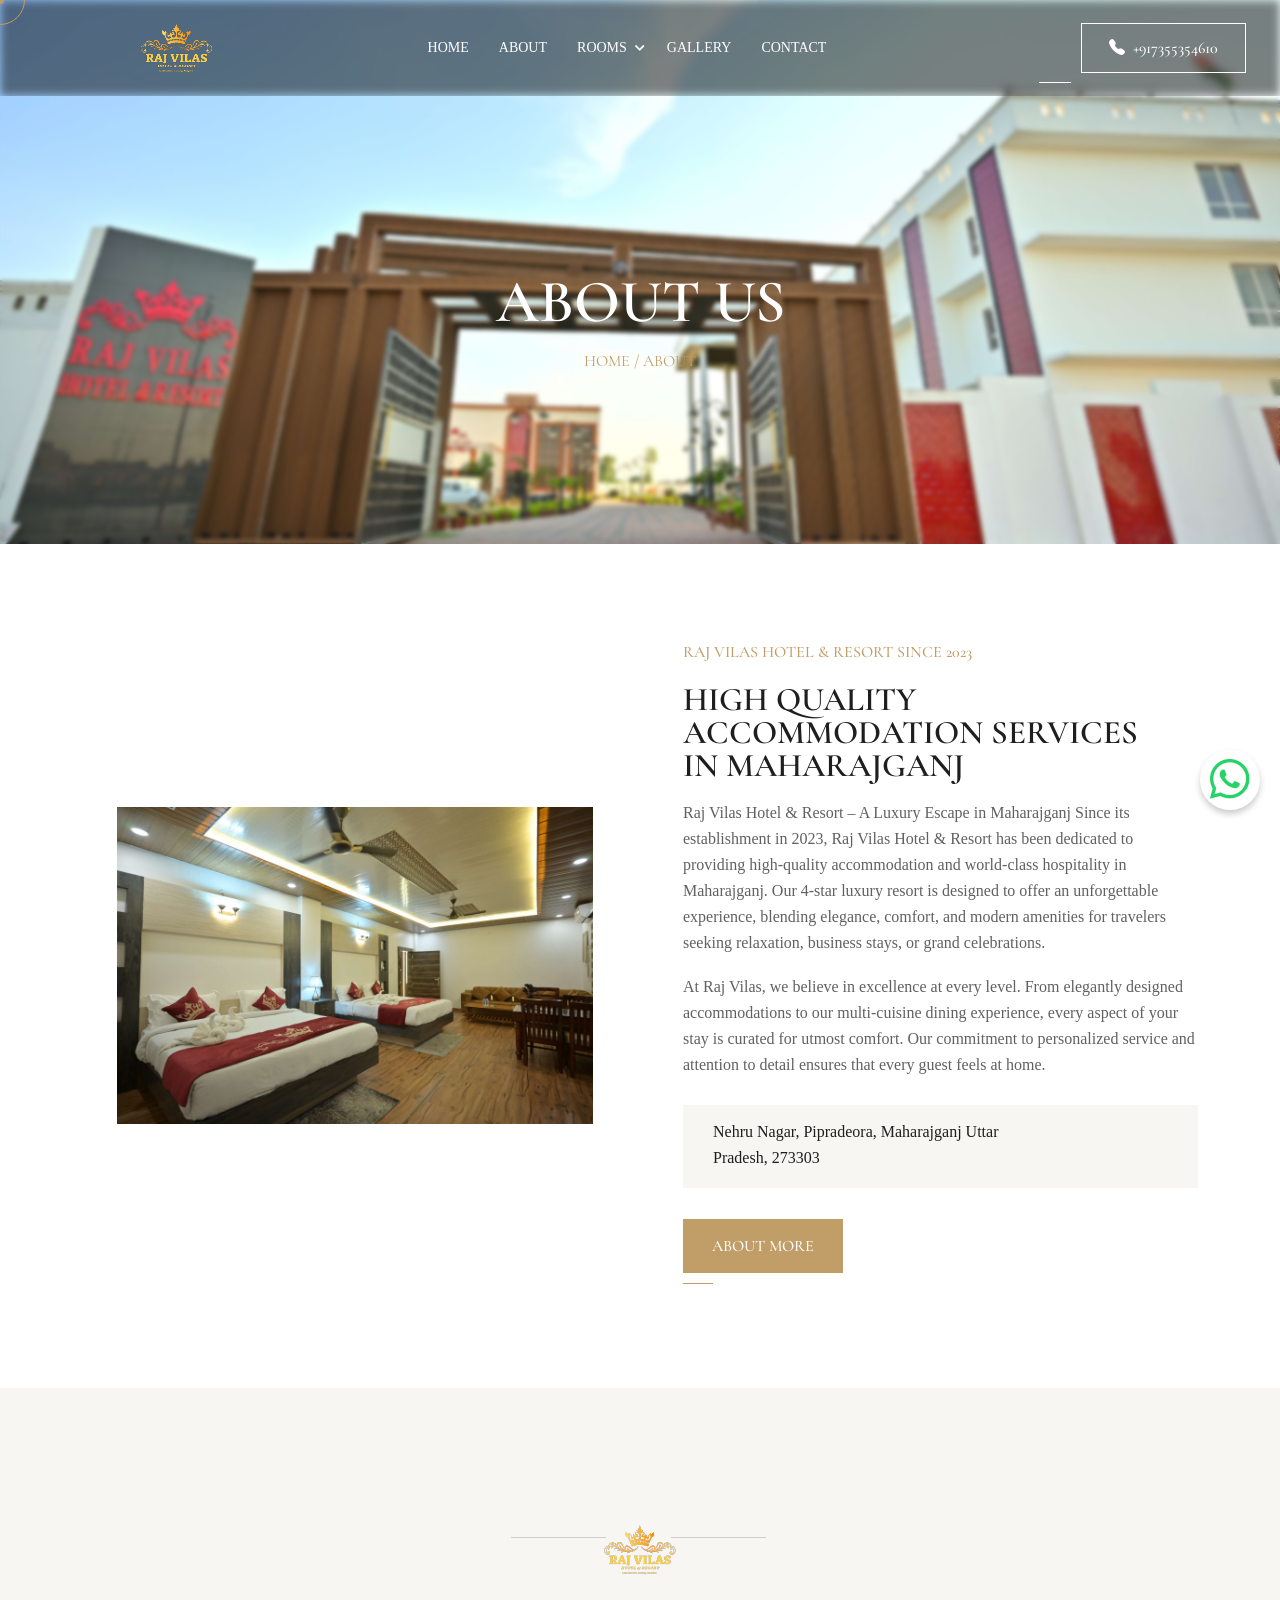
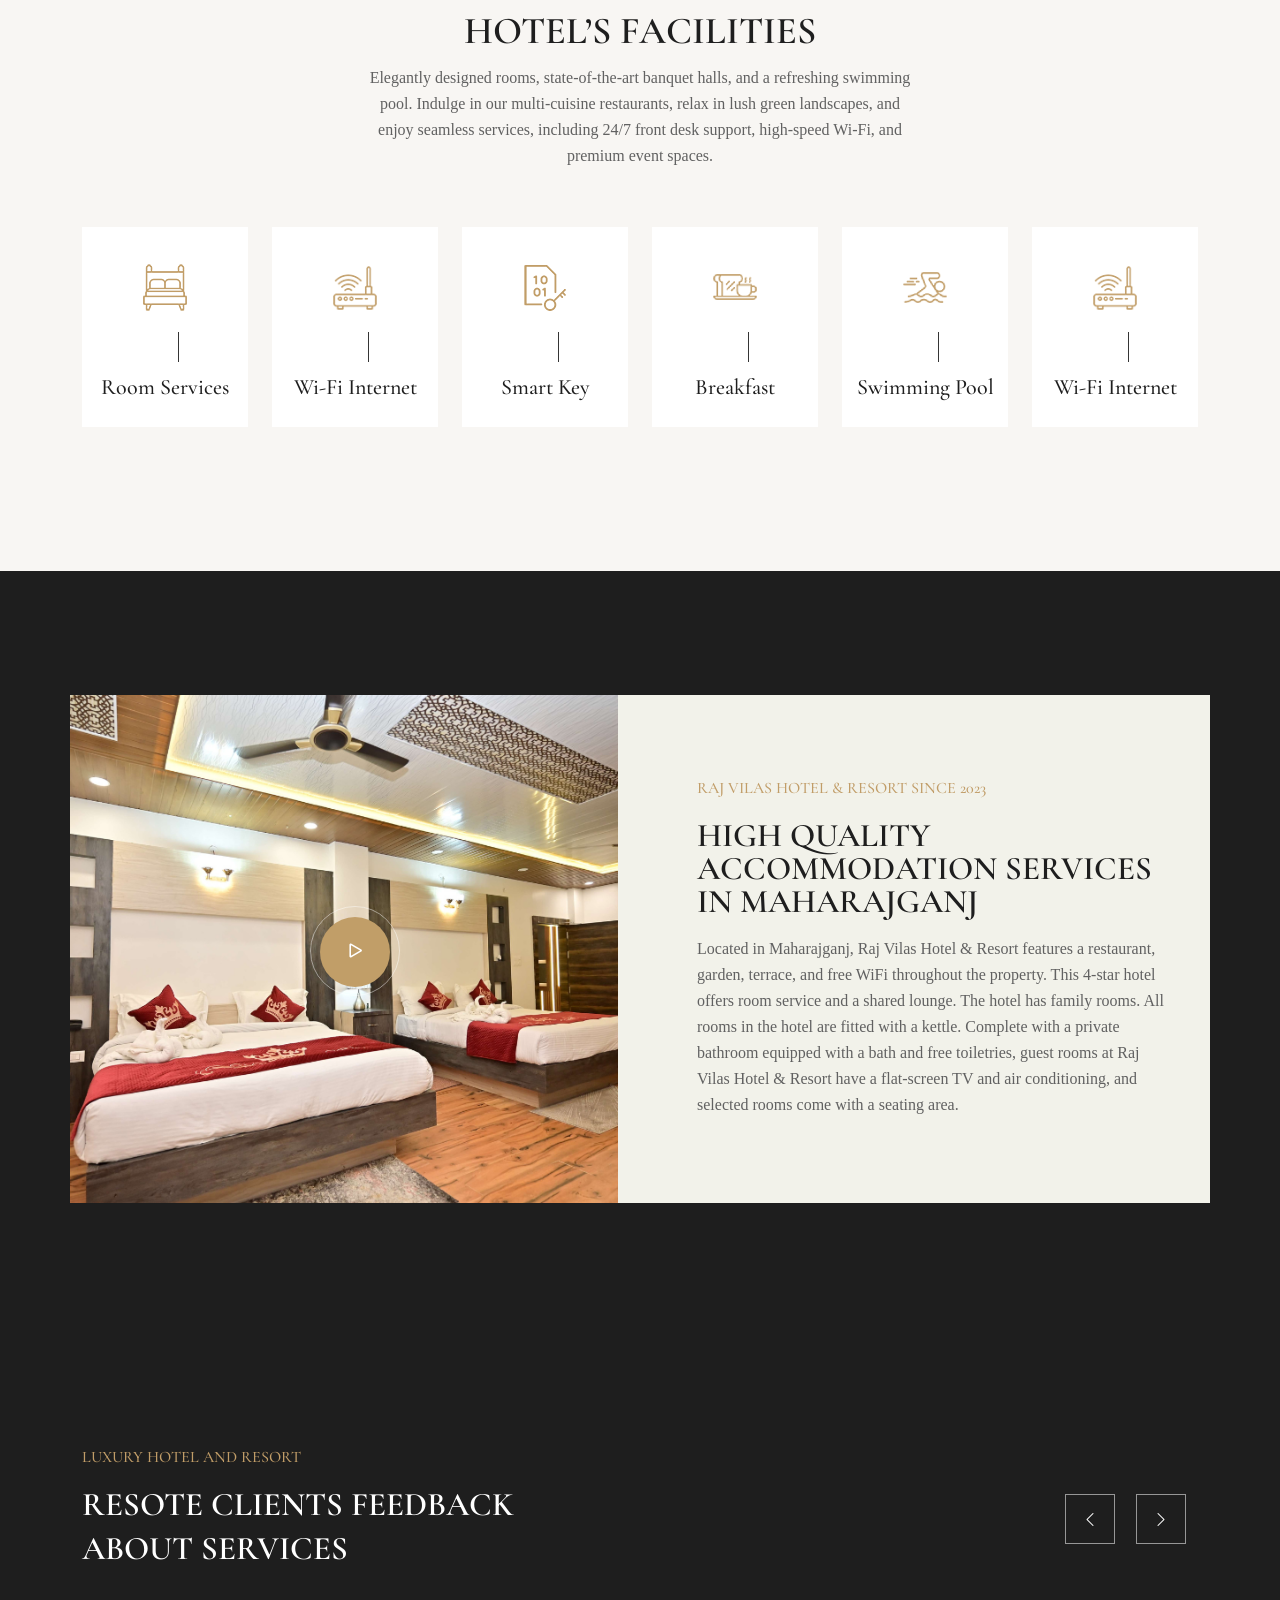
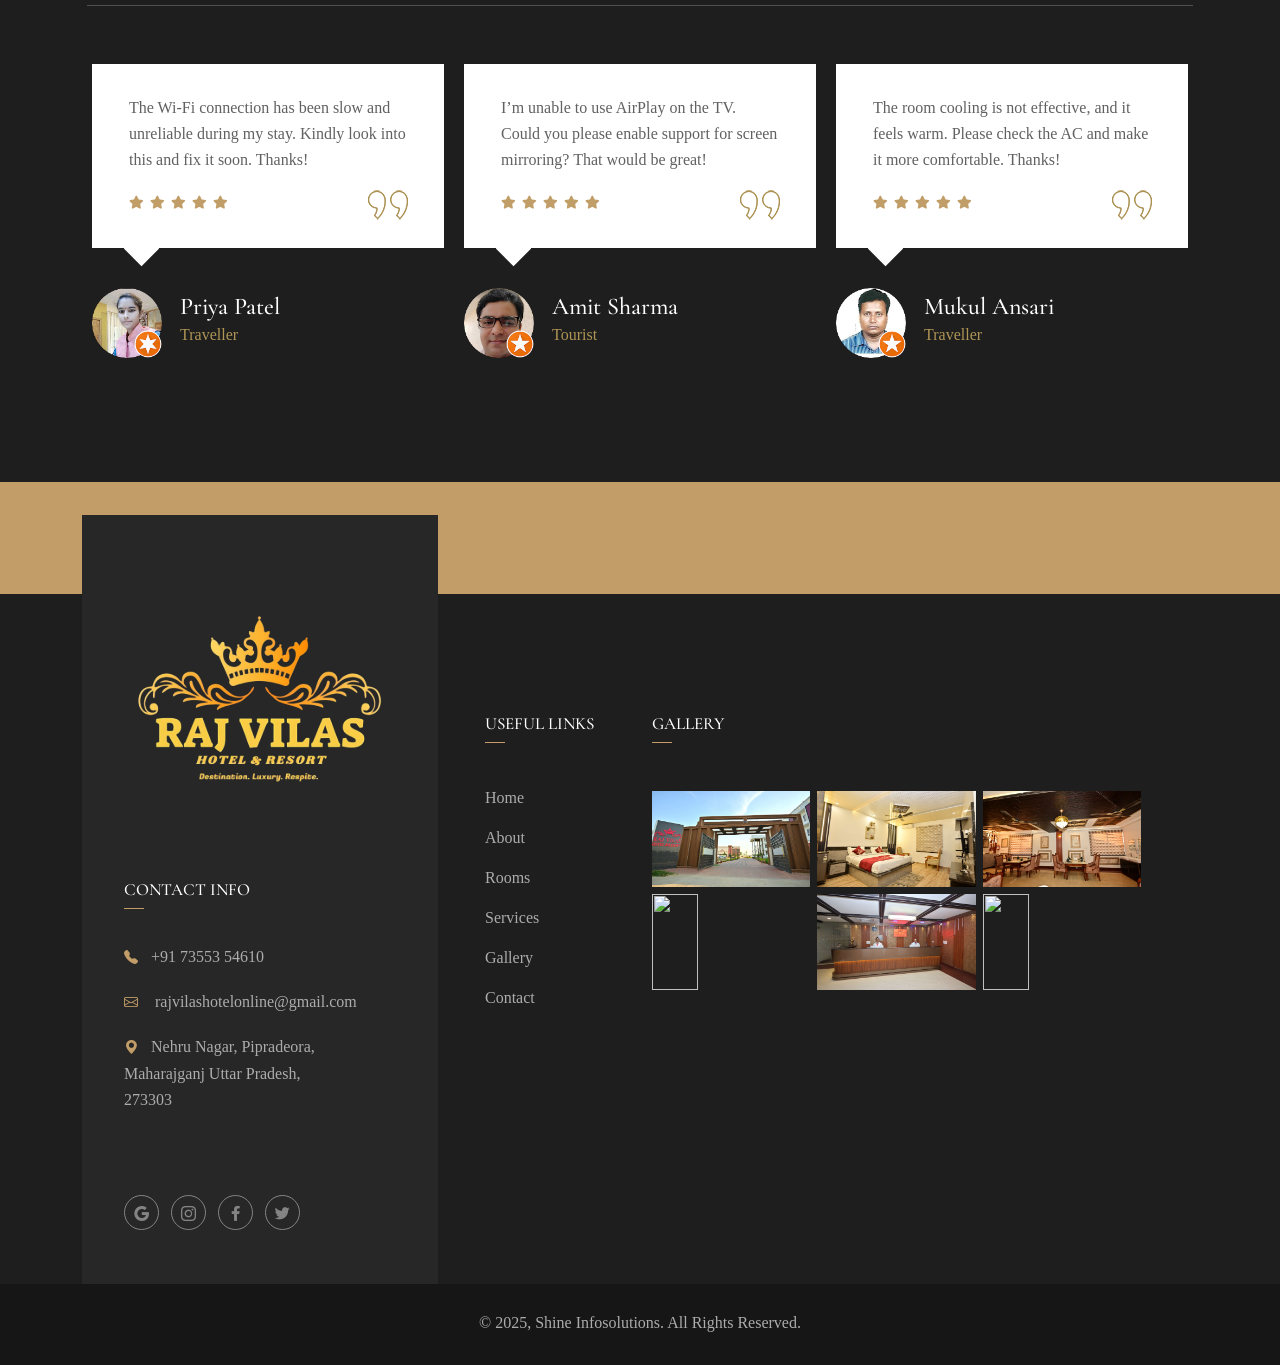
==== about.html @ dc9f7816 "first commit" ====
<!DOCTYPE HTML>
<html lang="en-US">


<!-- Mirrored from html.ditsolution.net/royella/about.html by HTTrack Website Copier/3.x [XR&CO'2014], Sat, 06 Jul 2024 15:19:22 GMT -->
<head>
	<meta charset="UTF-8">
	<meta http-equiv="x-ua-compatible" content="ie=edge">
	<title>Royella - Luxury Hotel HTML5 Template </title>
	<meta name="description" content="">
	<meta name="viewport" content="width=device-width, initial-scale=1">
	<!-- Favicon -->
	<link rel="icon" type="image/png" sizes="56x56" href="assets/images/fav-icon/icon.png">

	<!-- bootstrap CSS -->
	<link rel="stylesheet" href="assets/css/bootstrap.min.css" type="text/css" media="all">
	<!-- carousel CSS -->
	<link rel="stylesheet" href="assets/css/owl.carousel.min.css" type="text/css" media="all">
	<!-- animate CSS -->
	<link rel="stylesheet" href="assets/css/animate.css" type="text/css" media="all">
	<!-- animated-text CSS -->
	<link rel="stylesheet" href="assets/css/animated-text.css" type="text/css" media="all">
	<!-- font-awesome CSS -->
	<link rel="stylesheet" href="assets/css/all.min.css" type="text/css" media="all">
	<!-- font-flaticon CSS -->
	<link rel="stylesheet" href="assets/css/flaticon.css" type="text/css" media="all">
	<!-- theme-default CSS -->
	<link rel="stylesheet" href="assets/css/theme-default.css" type="text/css" media="all">
	<!-- meanmenu CSS -->
	<link rel="stylesheet" href="assets/css/meanmenu.min.css" type="text/css" media="all">
	<!-- transitions CSS -->
	<link rel="stylesheet" href="assets/css/owl.transitions.css" type="text/css" media="all">
	<!-- venobox CSS -->
	<link rel="stylesheet" href="venobox/venobox.css" type="text/css" media="all">
	<!-- bootstrap icons -->
	<link rel="stylesheet" href="assets/css/bootstrap-icons.css" type="text/css" media="all">
	<!-- Main Style CSS -->
	<link rel="stylesheet" href="assets/css/style.css" type="text/css" media="all">
	<!-- responsive CSS -->
	<link rel="stylesheet" href="assets/css/responsive.css" type="text/css" media="all">	
	<!-- ScrollCue CSS -->
	<link rel="stylesheet" href="assets/css/scrollCue.css" type="text/css" media="all">
	<!-- modernizr js -->
	<script src="assets/js/vendor/modernizr-3.5.0.min.js"></script>
</head>

<body>
	<!-- loder -->
	<!-- <div class="loader-wrapper">
		<div class="loader"></div>
		<div class="loder-section left-section"></div>
		<div class="loder-section right-section"></div>
	</div> -->


	<!--Whatsapp-->

	<div class="WhatsApp-button">
		<a href="https://wa.me/9173553 54610" target="_blank">
			
			 	<i class="bi bi-whatsapp"></i>
		  </a>
	</div>





<!--==================================================-->
<!-- Start Royella Header Area -->
<!--==================================================-->
<div class="header-area" id="sticky-header">
		<div class="container-fulid">
			<div class="row align-items-center">
				<div class="col-lg-3">
					<div class="header-logo">
						<a href="index.html"><img src="assets/images/home-1/new-logo-1.svg" alt="" width="100%" height="80rem"></a>
					</div>
				</div>
				<div class="col-lg-6">
					<div class="header-menu">
						<ul>
							<li class="menu-item-has-children"><a href="index.html">Home</a>
								
							</li>
							<li><a href="about.html">About</a></li>
							<li class="menu-item-has-children"><a href="#">Rooms<i class="fas fa-chevron-down"></i></a>
								<ul class="sub-menu">
									<li><a href="standard-room.html">Deluxe Suite</a></li>
									<li><a href="executive-room.html">Executive suite</a></li>
									<li><a href="signature-room.html">Signature Suite</a></li>
									<li><a href="presidential-room.html">Presidential Suite</a></li>
								</ul>
							</li>
							
							<!-- <li class="menu-item-has-children"><a href="#">Services</a>
							</li> -->
							<li><a href="gallery.html">Gallery</a></li>
							<li><a href="contact.html">Contact</a></li>
						</ul>
					</div>
				</div>
				<div class="col-lg-3 ">
					<div class="header-button text-right  ">
						<a href="#"><i class="bi bi-telephone-fill "></i>&nbsp;&nbsp;+917355354610</a>
					</div>
				</div>
			</div>
		</div>
	</div>
	



	
	<div class="mobile-menu-area sticky d-sm-block d-md-block d-lg-none ">
		<div class="mobile-menu">
			<nav class="header-menu">
				<ul class="nav_scroll">
					<li class="menu-item-has-children"><a href="index.html">Home</a></li>
					<li><a href="about.html">About</a></li>
					<li class="menu-item-has-children"><a href="#">Rooms</a>
						<ul class="sub-menu">
							<li><a href="standard-room.html">Deluxe Suite</a></li>
									<li><a href="executive-room.html">Executive Suite</a></li>
									<li><a href="signature-room.html">Signature Suite</a></li>
									<li><a href="presidential-room.html">Presidential Suite</a></li>
						</ul>
					</li>
					<!-- <li class="menu-item-has-children"><a href="#">Services</a></li> -->
					<li class="menu-item-has-children"><a href="gallery.html">Gallery</a></li>
					<li><a href="contact.html">Contact</a></li>
				</ul>
			</nav>
		</div>
	</div>
<!--==================================================-->
<!-- End Main Menu Area -->
<!--==================================================-->




<!--==================================================-->
<!-- Start Royella Breadcumb Area -->
<div class="breadcumb-area d-flex align-items-center">
	  <div class="overlay-blur"></div>
	<div class="container">
		<div class="row align-items-center">
			<div class="col-md-12">
				<div class="breacumb-content">
					<div class="breadcum-title">
						<h4>About Us</h4>
					</div>
					<ul>
						<li><a href="index.html">Home</a></li>
						<li><a href="">/</a></li>
						<li><a href="">About</a></li>
					</ul>
				</div>
			</div>
		</div>
	</div>
</div>
<!--==================================================-->
<!-- End Royella Breadcumb Area -->
<!--==================================================-->



<!--==================================================-->
<!-- Start Royella About Area -->
<!--==================================================-->
<div class="about-area inner">
	<div class="container">
		<div class="row align-items-center">
			<div class="col-lg-6">
         		<div class="about-thumb">
		           <img src="/assets/images/RajvillasCompressed/DSC_0121.JPG" class="img-fluid" alt="">
            	</div>
			</div>
			<div class="col-lg-6  upper">
				<div class="section-title two">
					<h4>Raj Vilas Hotel & Resort Since 2023</h4>
					<h1>High Quality Accommodation Services
						<br> in Maharajganj</h1>
					<!-- <h1>Californta, Usa</h1> -->
					<p class="section-desc-2">Raj Vilas Hotel & Resort – A Luxury Escape in Maharajganj

						Since its establishment in 2023, Raj Vilas Hotel & Resort has been dedicated to providing high-quality accommodation and world-class hospitality in Maharajganj. Our 4-star luxury resort is designed to offer an unforgettable experience, blending elegance, comfort, and modern amenities for travelers seeking relaxation, business stays, or grand celebrations.
					</p>
					<p class="about-inner-desc">At Raj Vilas, we believe in excellence at every level. From elegantly designed accommodations to our multi-cuisine dining experience, every aspect of your stay is curated for utmost comfort. Our commitment to personalized service and attention to detail ensures that every guest feels at home.</p>
				</div>		
				<div class="about-address">
					<p>Nehru Nagar, Pipradeora, Maharajganj Uttar Pradesh,  273303</p>
				</div>
				<div class="luxury-button">
					<a href="#">About More</a>
				</div>	
			</div>
		</div>
	</div>
</div>
<!--==================================================-->
<!-- End Royella About Area -->
<!--==================================================-->



<!--==================================================-->
<!-- Start Royella Feature Area -->
<!--==================================================-->
<div class="feature-area inner">
	<div class="container">
		<div class="row">
			<div class="col-md-12 text-center">
				<div class="section-title center inner" data-cue="zoomIn">
					<div class="section-thumb">
						<img src="assets/images/home-1/new-logo-1.svg" alt="" width="100%" height="80rem">
					</div>
					<h1>Hotel’S Facilities</h1>
					<p class="section-desc-1"> Elegantly designed rooms, state-of-the-art banquet halls, and a refreshing swimming pool. Indulge in our multi-cuisine restaurants, relax in lush green landscapes, and enjoy seamless services, including 24/7 front desk support, high-speed Wi-Fi, and premium event spaces. </p>
				</div>
			</div>
		</div>
		<div class="row">
			<div class="col-lg-2 col-md-4 col-sm-6">
				<div class="single-feature-box" data-cue="zoomIn">
					<div class="feature-icon">
						<img src="assets/images/home-1/feature-1.png" alt="">
					</div>
					<div class="feature-content">
						<h4>Room Services</h4>
					</div>
				</div>
			</div>			
			<div class="col-lg-2 col-md-4 col-sm-6">
				<div class="single-feature-box" data-cue="zoomIn">
					<div class="feature-icon">
						<img src="assets/images/home-1/feature-2.png" alt="">
					</div>
					<div class="feature-content">
						<h4>Wi-Fi Internet</h4>
					</div>
				</div>
			</div>			
			<div class="col-lg-2 col-md-4 col-sm-6">
				<div class="single-feature-box" data-cue="zoomIn">
					<div class="feature-icon">
						<img src="assets/images/home-1/feature-3.png" alt="">
					</div>
					<div class="feature-content">
						<h4>Smart Key</h4>
					</div>
				</div>
			</div>			
			<div class="col-lg-2 col-md-4 col-sm-6">
				<div class="single-feature-box" data-cue="zoomIn">
					<div class="feature-icon">
						<img src="assets/images/home-1/feature-4.png" alt="">
					</div>
					<div class="feature-content">
						<h4>Breakfast</h4>
					</div>
				</div>
			</div>			
			<div class="col-lg-2 col-md-4 col-sm-6">
				<div class="single-feature-box" data-cue="zoomIn">
					<div class="feature-icon">
						<img src="assets/images/home-1/feature-5.png" alt="">
					</div>
					<div class="feature-content">
						<h4>Swimming Pool</h4>
					</div>
				</div>
			</div>			
			<div class="col-lg-2 col-md-4 col-sm-6">
				<div class="single-feature-box" data-cue="zoomIn">
					<div class="feature-icon">
						<img src="assets/images/home-1/feature-2.png" alt="">
					</div>
					<div class="feature-content">
						<h4>Wi-Fi Internet</h4>
					</div>
				</div>
			</div>
		</div>
	</div>
</div>
<!--==================================================-->
<!-- End Royella Feature Area -->
<!--==================================================-->




<!--==================================================-->
<!-- Start Royella Call Do Action Area -->
<!--==================================================-->
<div class="call-do-action-area inner">
	<div class="container">
		<div class="row align-items-center call-do-action-bg">
			<div class="col-lg-6 col-md-12">
				<div class="call-do-action-video" data-cue="zoomIn">
					<a class="video-vemo-icon venobox vbox-item" data-vbtype="youtube" data-autoplay="true" href="https://www.youtube.com/watch?v=e6R6VsgD8yQ&amp;t=179s"><i class="bi bi-play"></i></a>
				</div>
			</div>
			<div class="col-lg-6 col-md-12 matha-ta-ghurlo" data-cue="zoomIn">
				<div class="section-title two">
					<h4>Raj Vilas Hotel & Resort Since 2023</h4>
					<h1>High Quality Accommodation Services
						 <br> in Maharajganj</h1>
					<!-- <h1>Californta, Usa</h1> -->
					<p class="section-desc-2">Located in Maharajganj, Raj Vilas Hotel & Resort features a restaurant, garden, terrace, and free WiFi throughout the property. This 4-star hotel offers room service and a shared lounge. The hotel has family rooms. All rooms in the hotel are fitted with a kettle. Complete with a private bathroom equipped with a bath and free toiletries, guest rooms at Raj Vilas Hotel & Resort have a flat-screen TV and air conditioning, and selected rooms come with a seating area.</p>
				</div>
				<!-- <div class="call-do-action-text">
					<a href="#">“ Model. Appropriately create interactive infrastructures after main
                     Holisticly facilitate stand-alone inframe of the world ”</a>
				</div>
				<div class="call-do-action-author">
					<div class="call-do-action-author-thumb">
						<img src="assets/images/home-1/call-do-action-img.png" alt="">
					</div>
					<div class="call-do-action-content">
						<h4>John D. Alexon</h4>
						<p>Manger</p>
					</div>
				</div> -->
			</div>
		</div>
	</div>
</div>
<!--==================================================-->
<!-- End Royella Call Do Action Area -->
<!--==================================================-->



<!--==================================================-->
<!-- Start Royella Team Area -->
<!--==================================================-->
<!-- <div class="team-area">
	<div class="container">
		<div class="row">
			<div class="col-md-12 text-center">
				<div class="section-title center inner" data-cue="zoomIn">
					<div class="section-thumb">
						<img src="assets/images/home-1/new-logo-1.svg" alt="" width="100%" height="80rem">

					</div>
					<h1>Meet The Exper Members</h1>
					<p class="section-desc-1">Meet our expert members – a team of dedicated professionals committed to delivering exceptional service and unforgettable experiences.</p>
				</div>
			</div>
		</div>
		<div class="row">
			<div class="col-lg-4 col-md-6">
				<div class="single-team-box" data-cue="zoomIn">
					<div class="team-thumb">
						<img src="assets/images/team/manager-01.jpg" alt="">
					</div>
					<div class="team-content">
						<h4>Sandeep Khanna</h4>
						<p>General Manager</p>
					</div>
					<div class="team-contact-info">
						<div class="team-social-info">
							<ul>
							<li><a href="#"><i class="fab bi bi-google"></i></a></li>
							<li><a href="#"><i class="fab bi bi-instagram"></i></a></li>
							<li><a href="#"><i class="fab fa-facebook-f"></i></a></li>
							<li><a href="#"><i class="fab fa-twitter"></i></a></li>
							</ul>
						</div>
						<span>SandeepKhanna@gmail.com</span>
					</div>
				</div>
			</div>			
			<div class="col-lg-4 col-md-6">
				<div class="single-team-box" data-cue="zoomIn">
					<div class="team-thumb">
						<img src="assets/images/team/Manager-03.jpg" alt="">
					</div>
					<div class="team-content">
						<h4>Anjali Rao</h4>
						<p>General Manager</p>
					</div>
					<div class="team-contact-info">
						<div class="team-social-info">
							<ul>
							<li><a href="#"><i class="fab bi bi-google"></i></a></li>
							<li><a href="#"><i class="fab bi bi-instagram"></i></a></li>
							<li><a href="#"><i class="fab fa-facebook-f"></i></a></li>
							<li><a href="#"><i class="fab fa-twitter"></i></a></li>
							</ul>
						</div>
						<span>AnjaliRao@gmail.com</span>
					</div>
				</div>
			</div>			
			<div class="col-lg-4 col-md-6">
				<div class="single-team-box" data-cue="zoomIn">
					<div class="team-thumb">
						<img src="assets/images/team/manager-02.jpg" alt="">
					</div>
					<div class="team-content">
						<h4>Vikram Mehta</h4>
						<p>General Manager</p>
					</div>
					<div class="team-contact-info">
						<div class="team-social-info">
							<ul>
							<li><a href="#"><i class="fab bi bi-google"></i></a></li>
							<li><a href="#"><i class="fab bi bi-instagram"></i></a></li>
							<li><a href="#"><i class="fab fa-facebook-f"></i></a></li>
							<li><a href="#"><i class="fab fa-twitter"></i></a></li>
							</ul>
						</div>
						<span>vikrammehta@gmail.com</span>
					</div>
				</div>
			</div>
		</div>
	</div>
</div> -->
<!--==================================================-->
<!-- End Royella Team Area -->
<!--==================================================-->



<!--==================================================-->
<!-- Start Royella inner Testimonail Area -->
<!--==================================================-->
<div class="testimonial-area inner">
	<div class="container">
		<div class="row align-items-center">
			<div class="col-lg-6 col-md-12">
				<div class="section-title two" data-cue="zoomIn">
					<h4>Luxury Hotel And Resort</h4>
					<h1>resote clients feedback</h1>
					<h1>about services</h1>
				</div>
			</div>
		</div>
		<div class="row border-add" data-cue="zoomIn">
			<div class="testi-list-inner owl-carousel">
			    <div class="col-md-12">
			    	<div class="single-testimonial-box">
		    		  <div class="testimonial-content">
		    			<p> The Wi-Fi connection has been slow and unreliable during my stay. Kindly look into this and fix it soon. Thanks!
                        </p>
                        <div class="testi-reating">
		    				<ul>
		    					<li><i class="fas fa-star"></i></li>
		    					<li><i class="fas fa-star"></i></li>
		    					<li><i class="fas fa-star"></i></li>
		    					<li><i class="fas fa-star"></i></li>
		    					<li><i class="fas fa-star"></i></li>
		    				</ul>
		    			</div>
		    			<div class="testi-quote">
		    				<img src="assets/images/inner/testi-quote.png" alt="">
		    			</div>
		    		  </div>
		    		  <div class="testi-author">
		    			<div class="testi-thumb">
		    				<img src="assets/images/inner/Priya.jpg" alt="">
		    			</div>
		    			<div class="testi-title">
		    				<h4>Priya Patel</h4>
		    				<p>Traveller</p>
		    			</div>
		    		  </div>
			        </div>
			    </div>			    
			    <div class="col-md-12">
			    	<div class="single-testimonial-box">
		    		    <div class="testimonial-content">
		    			<p>I’m unable to use AirPlay on the TV. Could you please enable support for screen mirroring? That would be great!
                        </p>
                        <div class="testi-reating">
		    				<ul>
		    					<li><i class="fas fa-star"></i></li>
		    					<li><i class="fas fa-star"></i></li>
		    					<li><i class="fas fa-star"></i></li>
		    					<li><i class="fas fa-star"></i></li>
		    					<li><i class="fas fa-star"></i></li>
		    				</ul>
		    			</div>
		    			<div class="testi-quote">
		    				<img src="assets/images/inner/testi-quote.png" alt="">
		    			</div>
		    		    </div>
		    		    <div class="testi-author">
		    			  <div class="testi-thumb">
		    				<img src="assets/images/inner/amit.jpg" alt="">
		    			  </div>
		    			  <div class="testi-title">
		    				<h4>Amit Sharma</h4>
		    				<p>Tourist</p>
		    			  </div>
		    		    </div>
			        </div>
			    </div>			    
			    <div class="col-md-12">
			    	<div class="single-testimonial-box">
		    		    <div class="testimonial-content">
		    			<p>The room cooling is not effective, and it feels warm. Please check the AC and make it more comfortable. Thanks!
                        </p>
                        <div class="testi-reating">
		    				<ul>
		    					<li><i class="fas fa-star"></i></li>
		    					<li><i class="fas fa-star"></i></li>
		    					<li><i class="fas fa-star"></i></li>
		    					<li><i class="fas fa-star"></i></li>
		    					<li><i class="fas fa-star"></i></li>
		    				</ul>
		    			</div>
		    			<div class="testi-quote">
		    				<img src="assets/images/inner/testi-quote.png" alt="">
		    			</div>
		    		    </div>
		    		    <div class="testi-author">
		    			   <div class="testi-thumb">
		    				<img src="assets/images/inner/Mukul.jpg" alt="">
		    			   </div>
		    			   <div class="testi-title">
		    				<h4>Mukul Ansari</h4>
		    				<p>Traveller</p>
		    			   </div>
		    	     	</div>
			        </div>
			    </div>
			</div>
		</div>
	</div>
</div>
<!--==================================================-->
<!-- Start Royella inner Testimonail Area -->
<!--==================================================-->



<!--==================================================-->
<!-- Start Royella Blog Area -->
<!--==================================================-->
<!-- <div class="blog-area">
	<div class="container">
		<div class="row">
			<div class="col-md-12 text-center">
				<div class="section-title center inner" data-cue="zoomIn">
					<div class="section-thumb">
						<img src="assets/images/home-1/new-logo-1.svg" alt="" width="100%" height="80rem">

					</div>
					<h1>Latest post from blog</h1>
					<p class="section-desc-1">Explore Raj Villas' latest updates, travel tips, special offers, and guest experiences for a memorable stay.</p>
				</div>
			</div>
		</div>
		<div class="row">
			<div class="col-lg-4 col-md-6">
				<div class="single-blog-box" data-cue="zoomIn">
					<div class="single-blog-thumb">
						<img src="assets/images/home-1/blog-01.jpg" alt="">
					</div>
                    <div class="blog-content">
                       <div class="meta-blog">
						  <span>August 10, 2023</span>
						  <span>Interior</span>
					    </div>
                    	<a href="blog-details-2.html">Experience Luxury and Comfort at Raj Villas – A Perfect Getaway Awaits You!</a>
                    </div>
                    <div class="blog-button">
                    	<a href="blog.html">Read More<span><i class="bi bi-arrow-right"></i></span></a>
                    </div>
				</div>
			</div>			
			<div class="col-lg-4 col-md-6">
				<div class="single-blog-box" data-cue="zoomIn">
					<div class="single-blog-thumb">
						<img src="assets/images/home-1/blog-02.jpg" alt="">
					</div>
                    <div class="blog-content">
                       <div class="meta-blog">
						  <span>August 10, 2023</span>
						  <span>Interior</span>
					    </div>
                    	<a href="blog-details.html"> Where Timeless Elegance and Exceptional Hospitality Create Unforgettable Experiences!</a>
                    </div>
                    <div class="blog-button">
                    	<a href="blog.html">Read More<span><i class="bi bi-arrow-right"></i></span></a>
                    </div>
				</div>
			</div>			
			<div class="col-lg-4 col-md-6">
				<div class="single-blog-box" data-cue="zoomIn">
					<div class="single-blog-thumb">
						<img src="assets/images/home-1/blog-03.jpg" alt="">
					</div>
                    <div class="blog-content">
                       <div class="meta-blog">
						  <span>August 10, 2023</span>
						  <span>Interior</span>
					    </div>
                    	<a href="blog-details.html">Discover Raj Villas – A Perfect Blend of Luxury, Comfort, and Warm Hospitality!</a>
                    </div>
                    <div class="blog-button">
                    	<a href="blog.html">Read More<span><i class="bi bi-arrow-right"></i></span></a>
                    </div>
				</div>
			</div>
		</div>
	</div>
</div> -->
<!--==================================================-->
<!-- End Royella Blog Area -->
<!--==================================================-->



<!--==================================================-->
<!-- Start Royella Brand Area -->
<!--==================================================-->
<div class="brand-area" data-cue="zoomIn">
	<div class="container">
		<div class="row">
			<div class="col-lg-4"></div>
			<div class="col-lg-8">
				<div class="row">
					<div class="brand-list owl-carousel">
					    <div class="col-lg-12">
						    <div class="single-brand-box">
							    <div class="brand-thumb">
							    	<!-- <img src="assets/images/home-1/brand-1.png" alt=""> -->
							    </div>
						    </div>
					    </div>					   
					    <div class="col-lg-12">
						    <div class="single-brand-box">
							    <div class="brand-thumb">
							    	<!-- <img src="assets/images/home-1/brand-2.png" alt=""> -->
							    </div>
						    </div>
					    </div>					    
					    <div class="col-lg-12">
						    <div class="single-brand-box">
							    <div class="brand-thumb">
							    	<!-- <img src="assets/images/home-1/brand-3.png" alt=""> -->
							    </div>
						    </div>
					    </div>
					</div>
				</div>
			</div>
		</div>
	</div>
</div>
<!--==================================================-->
<!-- End Royella Brand Area -->
<!--==================================================-->



<!--==================================================-->
<!-- Start Royella Footer Area -->
<!--==================================================-->
<div class="footer-area" data-cue="zoomIn">
	<div class="container">
		<div class="row">
			<div class="col-lg-4 col-md-6 col-sm-6">
				<div class="footer-widget-contact">
					<div class="footer-widget-logo">
						<a href="index.html"><img src="assets/images/home-1/new-logo-1.svg" width="100%" height="140rem" alt="" class="img-fluid"></a>
					</div>
					<div class="footer-widget-content">
						<div class="footer-widget-title">
							<h4>Contact Info</h4>
						</div>
						<div class="footer-widget-contact-info">
							<ul>
								<li><i class="bi bi-telephone-fill"></i>+91 73553 54610</li>
								<li><i class="bi bi-envelope"></i> rajvilashotelonline@gmail.com</li>
								<li><i class="bi bi-geo-alt-fill"></i>Nehru Nagar, Pipradeora, Maharajganj Uttar Pradesh, <br> 273303</li>
							</ul>
						</div>
					</div>
					<div class="footer-widget-social-icon">
						<ul>
							
							<li><a href="#"><i class="fab bi bi-google"></i></a></li>
							<li><a href="#"><i class="fab bi bi-instagram"></i></a></li>
							<li><a href="#"><i class="fab fa-facebook-f"></i></a></li>
							<li><a href="#"><i class="fab fa-twitter"></i></a></li>
						</ul>
					</div>
				</div>
			</div>
			<div class="col-lg-2 col-md-6 col-sm-6">
				<div class="footer-widget-content upper">
					<div class="footer-widget-title">
						<h4>Useful Links</h4>
					</div>
					<div class="footer-widget-menu">
						<ul>
							<li><a href="index.html">Home</a></li>
							<li><a href="about.html">About</a></li>
							<li><a href="#">Rooms</a></li>
							<li><a href="#">Services</a></li>
							<li><a href="gallery.html">Gallery</a></li>
							<li><a href="contact.html">Contact</a></li>
						</ul>
					</div>
				</div>
			</div>
			<div class="col-lg-6 col-md-6 col-sm-6">
				<div class="footer-widget-content">
					<div class="footer-widget-title">
						<h4>Gallery</h4>
					</div>
					<div class="footer-widget-gallery">
							<a class="place venobox vbox-item" data-gall="lace-imgs"
								href="assets/images/home-1/Banquet.jpg"><img src="assets/images/RajvillasCompressed/DSC_00344.JPG"
									alt="" > </a>
							<a class="place venobox vbox-item" data-gall="lace-imgs"
								href="assets/images/home-1/Bed-Room.jpg"><img src="assets/images/RajvillasCompressed/DSC_0133.JPG"
									alt="" > </a>
							<a class="place venobox vbox-item" data-gall="lace-imgs"
								href="assets/images/home-1/gallery1.jpg"><img src="assets/images/RajvillasCompressed/DSC_0036.JPG"
									alt=""></a>
							<a class="place venobox vbox-item" data-gall="lace-imgs"
								href="assets/images/home-1/pool2.jpg"><img src="assets/imaGES/RajvillasCompressed/DSC_0210.JPG"
									alt=""></a>
							<a class="place venobox vbox-item" data-gall="lace-imgs"
								href="assets/images/home-1/restaurent.jpg"><img src="assets/images/RajvillasCompressed/DSC_0186.JPG"
									alt=""></a>
							<a class="place venobox vbox-item" data-gall="lace-imgs"
								href="assets/images/home-1/room-1.jpg"><img src="assets/images/RajvillasCompressed/DSC_0174.jpg"
									alt=""></a>
						</div>
				</div>
			</div>
			<!-- <div class="col-lg-3 col-md-6 col-sm-6">
				<div class="footer-widget-content">
					<div class="footer-widget-title">
						<h4>Newsletter</h4>
					</div>
					<p>Subscribe our Newsletter</p>
					<form action="#">
						<div class="single-newsletter-box">
							<input type="text" name="Email" placeholder="Enter E-Mail" required>
							<button type="submit">Subscribe Now</button>
						</div>
					</form>
				</div>
			</div> -->
		</div>
	</div>
</div>
<!--==================================================-->
<!-- End Royella Footer Area -->
<!--==================================================-->



<!--==================================================-->
<!-- Start Royella Footer Bottom Area -->
<!--==================================================-->
<div class="footer-bottom-area">
	<div class="container">
		<div class="row">
			<div class="col-md-12 text-center">
				<div class="footer-bottom-content">
					<h4>© 2025, Shine Infosolutions. All Rights Reserved.</h4>
				</div>
			</div>
		</div>
	</div>
</div>
<!--==================================================-->
<!-- End Royella Footer Bottom Area -->
<!--==================================================-->




<!--==================================================-->
	<!-- Start Curser Section Here -->
	<!--==================================================-->
	<div class="curser"></div>
	<div class="curser2"></div>
	<!--==================================================-->
	<!-- Ends Curser Section Here -->
	<!--==================================================-->



<!--==================================================-->
<!-- Start scrollup section Section -->
<!--==================================================-->
   <div class="prgoress_indicator active-progress">
        <svg class="progress-circle svg-content" width="100%" height="100%" viewBox="-1 -1 102 102">
          <path d="M50,1 a49,49 0 0,1 0,98 a49,49 0 0,1 0,-98" style="transition: stroke-dashoffset 10ms linear 0s; stroke-dasharray: 307.919, 307.919; stroke-dashoffset: 270.456;"></path>
        </svg>
    </div>
<!--==================================================-->
<!-- Start scrollup section Section -->
<!--==================================================-->


	<!-- jquery js -->
	<script src="assets/js/vendor/jquery-3.6.2.min.js"></script>
	<script src="assets/js/popper.min.js"></script>
	<!-- bootstrap js -->
	<script src="assets/js/bootstrap.min.js"></script>
	<!-- carousel js -->
	<script src="assets/js/owl.carousel.min.js"></script>
	<!-- counterup js -->
	<script src="assets/js/jquery.counterup.min.js"></script>
	<!-- waypoints js -->
	<script src="assets/js/waypoints.min.js"></script>
	<!-- wow js -->
	<script src="assets/js/wow.js"></script>
	<!-- imagesloaded js -->
	<script src="assets/js/imagesloaded.pkgd.min.js"></script>
	<!-- venobox js -->
	<script src="venobox/venobox.js"></script>

	<!--  animated-text js -->
	<script src="assets/js/animated-text.js"></script>
	<!-- venobox min js -->
	<script src="venobox/venobox.min.js"></script>
	<!-- isotope js -->
	<script src="assets/js/isotope.pkgd.min.js"></script>
	<!-- jquery meanmenu js -->
	<script src="assets/js/jquery.meanmenu.js"></script>

	<!-- jquery scrollup js -->
	<script src="assets/js/jquery.scrollUp.js"></script>
	<!-- theme js -->
	<script src="assets/js/theme.js"></script>
    <!-- coustom js -->
	<script src="assets/js/coustom.js"></script>
	<!-- barfiller -->
	<script src="assets/js/jquery.barfiller.js"></script>
	<!-- barfiller -->
	<script src="assets/js/scrollCue.min.js"></script>
</body>


<!-- Mirrored from html.ditsolution.net/royella/about.html by HTTrack Website Copier/3.x [XR&CO'2014], Sat, 06 Jul 2024 15:19:27 GMT -->
</html>
---- assets/css/animated-text.css ----
.cd-words-wrapper{display:inline-block;position:relative;text-align:left}.cd-words-wrapper b{display:inline-block;position:absolute;white-space:nowrap;left:0;top:0}.cd-words-wrapper b.is-visible{position:relative}.no-js .cd-words-wrapper b{opacity:0}.no-js .cd-words-wrapper b.is-visible{opacity:1}.cd-headline.rotate-1 .cd-words-wrapper{-webkit-perspective:300px;-moz-perspective:300px;perspective:300px}.cd-headline.rotate-1 b{opacity:0;-webkit-transform-origin:50% 100%;-moz-transform-origin:50% 100%;-ms-transform-origin:50% 100%;-o-transform-origin:50% 100%;transform-origin:50% 100%;-webkit-transform:rotateX(180deg);-moz-transform:rotateX(180deg);-ms-transform:rotateX(180deg);-o-transform:rotateX(180deg);transform:rotateX(180deg)}.cd-headline.rotate-1 b.is-visible{opacity:1;-webkit-transform:rotateX(0deg);-moz-transform:rotateX(0deg);-ms-transform:rotateX(0deg);-o-transform:rotateX(0deg);transform:rotateX(0deg);-webkit-animation:cd-rotate-1-in 1.2s;-moz-animation:cd-rotate-1-in 1.2s;animation:cd-rotate-1-in 1.2s}.cd-headline.rotate-1 b.is-hidden{-webkit-transform:rotateX(180deg);-moz-transform:rotateX(180deg);-ms-transform:rotateX(180deg);-o-transform:rotateX(180deg);transform:rotateX(180deg);-webkit-animation:cd-rotate-1-out 1.2s;-moz-animation:cd-rotate-1-out 1.2s;animation:cd-rotate-1-out 1.2s}@-webkit-keyframes cd-rotate-1-in{0%{-webkit-transform:rotateX(180deg);opacity:0}35%{-webkit-transform:rotateX(120deg);opacity:0}65%{opacity:0}100%{-webkit-transform:rotateX(360deg);opacity:1}}@-moz-keyframes cd-rotate-1-in{0%{-moz-transform:rotateX(180deg);opacity:0}35%{-moz-transform:rotateX(120deg);opacity:0}65%{opacity:0}100%{-moz-transform:rotateX(360deg);opacity:1}}@keyframes cd-rotate-1-in{0%{-webkit-transform:rotateX(180deg);-moz-transform:rotateX(180deg);-ms-transform:rotateX(180deg);-o-transform:rotateX(180deg);transform:rotateX(180deg);opacity:0}35%{-webkit-transform:rotateX(120deg);-moz-transform:rotateX(120deg);-ms-transform:rotateX(120deg);-o-transform:rotateX(120deg);transform:rotateX(120deg);opacity:0}65%{opacity:0}100%{-webkit-transform:rotateX(360deg);-moz-transform:rotateX(360deg);-ms-transform:rotateX(360deg);-o-transform:rotateX(360deg);transform:rotateX(360deg);opacity:1}}@-webkit-keyframes cd-rotate-1-out{0%{-webkit-transform:rotateX(0deg);opacity:1}35%{-webkit-transform:rotateX(-40deg);opacity:1}65%{opacity:0}100%{-webkit-transform:rotateX(180deg);opacity:0}}@-moz-keyframes cd-rotate-1-out{0%{-moz-transform:rotateX(0deg);opacity:1}35%{-moz-transform:rotateX(-40deg);opacity:1}65%{opacity:0}100%{-moz-transform:rotateX(180deg);opacity:0}}@keyframes cd-rotate-1-out{0%{-webkit-transform:rotateX(0deg);-moz-transform:rotateX(0deg);-ms-transform:rotateX(0deg);-o-transform:rotateX(0deg);transform:rotateX(0deg);opacity:1}35%{-webkit-transform:rotateX(-40deg);-moz-transform:rotateX(-40deg);-ms-transform:rotateX(-40deg);-o-transform:rotateX(-40deg);transform:rotateX(-40deg);opacity:1}65%{opacity:0}100%{-webkit-transform:rotateX(180deg);-moz-transform:rotateX(180deg);-ms-transform:rotateX(180deg);-o-transform:rotateX(180deg);transform:rotateX(180deg);opacity:0}}.cd-headline.type .cd-words-wrapper{vertical-align:top;overflow:hidden}.cd-headline.type .cd-words-wrapper::after{content:'';position:absolute;right:0;top:50%;bottom:auto;-webkit-transform:translateY(-50%);-moz-transform:translateY(-50%);-ms-transform:translateY(-50%);-o-transform:translateY(-50%);transform:translateY(-50%);height:90%;width:1px;background-color:#aebcb9}.cd-headline.type .cd-words-wrapper.waiting::after{-webkit-animation:cd-pulse 1s infinite;-moz-animation:cd-pulse 1s infinite;animation:cd-pulse 1s infinite}.cd-headline.type .cd-words-wrapper.selected{background-color:#aebcb9}.cd-headline.type .cd-words-wrapper.selected::after{visibility:hidden}.cd-headline.type .cd-words-wrapper.selected b{color:#0d0d0d}.cd-headline.type b{visibility:hidden}.cd-headline.type b.is-visible{visibility:visible}.cd-headline.type i{position:absolute;visibility:hidden}.cd-headline.type i.in{position:relative;visibility:visible}@-webkit-keyframes cd-pulse{0%{-webkit-transform:translateY(-50%) scale(1);opacity:1}40%{-webkit-transform:translateY(-50%) scale(0.9);opacity:0}100%{-webkit-transform:translateY(-50%) scale(0);opacity:0}}@-moz-keyframes cd-pulse{0%{-moz-transform:translateY(-50%) scale(1);opacity:1}40%{-moz-transform:translateY(-50%) scale(0.9);opacity:0}100%{-moz-transform:translateY(-50%) scale(0);opacity:0}}@keyframes cd-pulse{0%{-webkit-transform:translateY(-50%) scale(1);-moz-transform:translateY(-50%) scale(1);-ms-transform:translateY(-50%) scale(1);-o-transform:translateY(-50%) scale(1);transform:translateY(-50%) scale(1);opacity:1}40%{-webkit-transform:translateY(-50%) scale(0.9);-moz-transform:translateY(-50%) scale(0.9);-ms-transform:translateY(-50%) scale(0.9);-o-transform:translateY(-50%) scale(0.9);transform:translateY(-50%) scale(0.9);opacity:0}100%{-webkit-transform:translateY(-50%) scale(0);-moz-transform:translateY(-50%) scale(0);-ms-transform:translateY(-50%) scale(0);-o-transform:translateY(-50%) scale(0);transform:translateY(-50%) scale(0);opacity:0}}.cd-headline.rotate-2 .cd-words-wrapper{-webkit-perspective:300px;-moz-perspective:300px;perspective:300px}.cd-headline.rotate-2 i, .cd-headline.rotate-2 em{display:inline-block;-webkit-backface-visibility:hidden;backface-visibility:hidden}.cd-headline.rotate-2 b{opacity:0}.cd-headline.rotate-2 i{-webkit-transform-style:preserve-3d;-moz-transform-style:preserve-3d;-ms-transform-style:preserve-3d;-o-transform-style:preserve-3d;transform-style:preserve-3d;-webkit-transform:translateZ(-20px) rotateX(90deg);-moz-transform:translateZ(-20px) rotateX(90deg);-ms-transform:translateZ(-20px) rotateX(90deg);-o-transform:translateZ(-20px) rotateX(90deg);transform:translateZ(-20px) rotateX(90deg);opacity:0}.is-visible .cd-headline.rotate-2 i{opacity:1}.cd-headline.rotate-2 i.in{-webkit-animation:cd-rotate-2-in 0.4s forwards;-moz-animation:cd-rotate-2-in 0.4s forwards;animation:cd-rotate-2-in 0.4s forwards}.cd-headline.rotate-2 i.out{-webkit-animation:cd-rotate-2-out 0.4s forwards;-moz-animation:cd-rotate-2-out 0.4s forwards;animation:cd-rotate-2-out 0.4s forwards}.cd-headline.rotate-2 em{-webkit-transform:translateZ(20px);-moz-transform:translateZ(20px);-ms-transform:translateZ(20px);-o-transform:translateZ(20px);transform:translateZ(20px)}.no-csstransitions .cd-headline.rotate-2 i{-webkit-transform:rotateX(0deg);-moz-transform:rotateX(0deg);-ms-transform:rotateX(0deg);-o-transform:rotateX(0deg);transform:rotateX(0deg);opacity:0}.no-csstransitions .cd-headline.rotate-2 i em{-webkit-transform:scale(1);-moz-transform:scale(1);-ms-transform:scale(1);-o-transform:scale(1);transform:scale(1)}.no-csstransitions .cd-headline.rotate-2 .is-visible i{opacity:1}@-webkit-keyframes cd-rotate-2-in{0%{opacity:0;-webkit-transform:translateZ(-20px) rotateX(90deg)}60%{opacity:1;-webkit-transform:translateZ(-20px) rotateX(-10deg)}100%{opacity:1;-webkit-transform:translateZ(-20px) rotateX(0deg)}}@-moz-keyframes cd-rotate-2-in{0%{opacity:0;-moz-transform:translateZ(-20px) rotateX(90deg)}60%{opacity:1;-moz-transform:translateZ(-20px) rotateX(-10deg)}100%{opacity:1;-moz-transform:translateZ(-20px) rotateX(0deg)}}@keyframes cd-rotate-2-in{0%{opacity:0;-webkit-transform:translateZ(-20px) rotateX(90deg);-moz-transform:translateZ(-20px) rotateX(90deg);-ms-transform:translateZ(-20px) rotateX(90deg);-o-transform:translateZ(-20px) rotateX(90deg);transform:translateZ(-20px) rotateX(90deg)}60%{opacity:1;-webkit-transform:translateZ(-20px) rotateX(-10deg);-moz-transform:translateZ(-20px) rotateX(-10deg);-ms-transform:translateZ(-20px) rotateX(-10deg);-o-transform:translateZ(-20px) rotateX(-10deg);transform:translateZ(-20px) rotateX(-10deg)}100%{opacity:1;-webkit-transform:translateZ(-20px) rotateX(0deg);-moz-transform:translateZ(-20px) rotateX(0deg);-ms-transform:translateZ(-20px) rotateX(0deg);-o-transform:translateZ(-20px) rotateX(0deg);transform:translateZ(-20px) rotateX(0deg)}}@-webkit-keyframes cd-rotate-2-out{0%{opacity:1;-webkit-transform:translateZ(-20px) rotateX(0)}60%{opacity:0;-webkit-transform:translateZ(-20px) rotateX(-100deg)}100%{opacity:0;-webkit-transform:translateZ(-20px) rotateX(-90deg)}}@-moz-keyframes cd-rotate-2-out{0%{opacity:1;-moz-transform:translateZ(-20px) rotateX(0)}60%{opacity:0;-moz-transform:translateZ(-20px) rotateX(-100deg)}100%{opacity:0;-moz-transform:translateZ(-20px) rotateX(-90deg)}}@keyframes cd-rotate-2-out{0%{opacity:1;-webkit-transform:translateZ(-20px) rotateX(0);-moz-transform:translateZ(-20px) rotateX(0);-ms-transform:translateZ(-20px) rotateX(0);-o-transform:translateZ(-20px) rotateX(0);transform:translateZ(-20px) rotateX(0)}60%{opacity:0;-webkit-transform:translateZ(-20px) rotateX(-100deg);-moz-transform:translateZ(-20px) rotateX(-100deg);-ms-transform:translateZ(-20px) rotateX(-100deg);-o-transform:translateZ(-20px) rotateX(-100deg);transform:translateZ(-20px) rotateX(-100deg)}100%{opacity:0;-webkit-transform:translateZ(-20px) rotateX(-90deg);-moz-transform:translateZ(-20px) rotateX(-90deg);-ms-transform:translateZ(-20px) rotateX(-90deg);-o-transform:translateZ(-20px) rotateX(-90deg);transform:translateZ(-20px) rotateX(-90deg)}}.cd-headline.loading-bar span{display:inline-block;padding: .2em 0}.cd-headline.loading-bar .cd-words-wrapper{overflow:hidden;vertical-align:top}.cd-headline.loading-bar .cd-words-wrapper::after{content:'';position:absolute;left:0;bottom:0;height:3px;width:0;background:#0096a7;z-index:2;-webkit-transition:width 0.3s -0.1s;-moz-transition:width 0.3s -0.1s;transition:width 0.3s -0.1s}.cd-headline.loading-bar .cd-words-wrapper.is-loading::after{width:100%;-webkit-transition:width 3s;-moz-transition:width 3s;transition:width 3s}.cd-headline.loading-bar b{top: .2em;opacity:0;-webkit-transition:opacity 0.3s;-moz-transition:opacity 0.3s;transition:opacity 0.3s}.cd-headline.loading-bar b.is-visible{opacity:1;top:0}.cd-headline.slide span{display:inline-block;padding: .2em 0}.cd-headline.slide .cd-words-wrapper{overflow:hidden;vertical-align:top}.cd-headline.slide b{opacity:0;top: .2em}.cd-headline.slide b.is-visible{top:0;opacity:1;-webkit-animation:slide-in 0.6s;-moz-animation:slide-in 0.6s;animation:slide-in 0.6s}.cd-headline.slide b.is-hidden{-webkit-animation:slide-out 0.6s;-moz-animation:slide-out 0.6s;animation:slide-out 0.6s}@-webkit-keyframes slide-in{0%{opacity:0;-webkit-transform:translateY(-100%)}60%{opacity:1;-webkit-transform:translateY(20%)}100%{opacity:1;-webkit-transform:translateY(0)}}@-moz-keyframes slide-in{0%{opacity:0;-moz-transform:translateY(-100%)}60%{opacity:1;-moz-transform:translateY(20%)}100%{opacity:1;-moz-transform:translateY(0)}}@keyframes slide-in{0%{opacity:0;-webkit-transform:translateY(-100%);-moz-transform:translateY(-100%);-ms-transform:translateY(-100%);-o-transform:translateY(-100%);transform:translateY(-100%)}60%{opacity:1;-webkit-transform:translateY(20%);-moz-transform:translateY(20%);-ms-transform:translateY(20%);-o-transform:translateY(20%);transform:translateY(20%)}100%{opacity:1;-webkit-transform:translateY(0);-moz-transform:translateY(0);-ms-transform:translateY(0);-o-transform:translateY(0);transform:translateY(0)}}@-webkit-keyframes slide-out{0%{opacity:1;-webkit-transform:translateY(0)}60%{opacity:0;-webkit-transform:translateY(120%)}100%{opacity:0;-webkit-transform:translateY(100%)}}@-moz-keyframes slide-out{0%{opacity:1;-moz-transform:translateY(0)}60%{opacity:0;-moz-transform:translateY(120%)}100%{opacity:0;-moz-transform:translateY(100%)}}@keyframes slide-out{0%{opacity:1;-webkit-transform:translateY(0);-moz-transform:translateY(0);-ms-transform:translateY(0);-o-transform:translateY(0);transform:translateY(0)}60%{opacity:0;-webkit-transform:translateY(120%);-moz-transform:translateY(120%);-ms-transform:translateY(120%);-o-transform:translateY(120%);transform:translateY(120%)}100%{opacity:0;-webkit-transform:translateY(100%);-moz-transform:translateY(100%);-ms-transform:translateY(100%);-o-transform:translateY(100%);transform:translateY(100%)}}.cd-headline.clip span{display:inline-block;padding: .2em 0}.cd-headline.clip .cd-words-wrapper{overflow:hidden;vertical-align:top}.cd-headline.clip .cd-words-wrapper::after{content:'';position:absolute;top:0;right:0;width:2px;height:100%;background-color:#aebcb9}.cd-headline.clip b{opacity:0}.cd-headline.clip b.is-visible{opacity:1}.cd-headline.zoom .cd-words-wrapper{-webkit-perspective:300px;-moz-perspective:300px;perspective:300px}.cd-headline.zoom b{opacity:0}.cd-headline.zoom b.is-visible{opacity:1;-webkit-animation:zoom-in 0.8s;-moz-animation:zoom-in 0.8s;animation:zoom-in 0.8s}.cd-headline.zoom b.is-hidden{-webkit-animation:zoom-out 0.8s;-moz-animation:zoom-out 0.8s;animation:zoom-out 0.8s}@-webkit-keyframes zoom-in{0%{opacity:0;-webkit-transform:translateZ(100px)}100%{opacity:1;-webkit-transform:translateZ(0)}}@-moz-keyframes zoom-in{0%{opacity:0;-moz-transform:translateZ(100px)}100%{opacity:1;-moz-transform:translateZ(0)}}@keyframes zoom-in{0%{opacity:0;-webkit-transform:translateZ(100px);-moz-transform:translateZ(100px);-ms-transform:translateZ(100px);-o-transform:translateZ(100px);transform:translateZ(100px)}100%{opacity:1;-webkit-transform:translateZ(0);-moz-transform:translateZ(0);-ms-transform:translateZ(0);-o-transform:translateZ(0);transform:translateZ(0)}}@-webkit-keyframes zoom-out{0%{opacity:1;-webkit-transform:translateZ(0)}100%{opacity:0;-webkit-transform:translateZ(-100px)}}@-moz-keyframes zoom-out{0%{opacity:1;-moz-transform:translateZ(0)}100%{opacity:0;-moz-transform:translateZ(-100px)}}@keyframes zoom-out{0%{opacity:1;-webkit-transform:translateZ(0);-moz-transform:translateZ(0);-ms-transform:translateZ(0);-o-transform:translateZ(0);transform:translateZ(0)}100%{opacity:0;-webkit-transform:translateZ(-100px);-moz-transform:translateZ(-100px);-ms-transform:translateZ(-100px);-o-transform:translateZ(-100px);transform:translateZ(-100px)}}.cd-headline.rotate-3 .cd-words-wrapper{-webkit-perspective:300px;-moz-perspective:300px;perspective:300px}.cd-headline.rotate-3 b{opacity:0}.cd-headline.rotate-3 i{display:inline-block;-webkit-transform:rotateY(180deg);-moz-transform:rotateY(180deg);-ms-transform:rotateY(180deg);-o-transform:rotateY(180deg);transform:rotateY(180deg);-webkit-backface-visibility:hidden;backface-visibility:hidden}.is-visible .cd-headline.rotate-3 i{-webkit-transform:rotateY(0deg);-moz-transform:rotateY(0deg);-ms-transform:rotateY(0deg);-o-transform:rotateY(0deg);transform:rotateY(0deg)}.cd-headline.rotate-3 i.in{-webkit-animation:cd-rotate-3-in 0.6s forwards;-moz-animation:cd-rotate-3-in 0.6s forwards;animation:cd-rotate-3-in 0.6s forwards}.cd-headline.rotate-3 i.out{-webkit-animation:cd-rotate-3-out 0.6s forwards;-moz-animation:cd-rotate-3-out 0.6s forwards;animation:cd-rotate-3-out 0.6s forwards}.no-csstransitions .cd-headline.rotate-3 i{-webkit-transform:rotateY(0deg);-moz-transform:rotateY(0deg);-ms-transform:rotateY(0deg);-o-transform:rotateY(0deg);transform:rotateY(0deg);opacity:0}.no-csstransitions .cd-headline.rotate-3 .is-visible i{opacity:1}@-webkit-keyframes cd-rotate-3-in{0%{-webkit-transform:rotateY(180deg)}100%{-webkit-transform:rotateY(0deg)}}@-moz-keyframes cd-rotate-3-in{0%{-moz-transform:rotateY(180deg)}100%{-moz-transform:rotateY(0deg)}}@keyframes cd-rotate-3-in{0%{-webkit-transform:rotateY(180deg);-moz-transform:rotateY(180deg);-ms-transform:rotateY(180deg);-o-transform:rotateY(180deg);transform:rotateY(180deg)}100%{-webkit-transform:rotateY(0deg);-moz-transform:rotateY(0deg);-ms-transform:rotateY(0deg);-o-transform:rotateY(0deg);transform:rotateY(0deg)}}@-webkit-keyframes cd-rotate-3-out{0%{-webkit-transform:rotateY(0)}100%{-webkit-transform:rotateY(-180deg)}}@-moz-keyframes cd-rotate-3-out{0%{-moz-transform:rotateY(0)}100%{-moz-transform:rotateY(-180deg)}}@keyframes cd-rotate-3-out{0%{-webkit-transform:rotateY(0);-moz-transform:rotateY(0);-ms-transform:rotateY(0);-o-transform:rotateY(0);transform:rotateY(0)}100%{-webkit-transform:rotateY(-180deg);-moz-transform:rotateY(-180deg);-ms-transform:rotateY(-180deg);-o-transform:rotateY(-180deg);transform:rotateY(-180deg)}}.cd-headline.scale b{opacity:0}.cd-headline.scale i{display:inline-block;opacity:0;-webkit-transform:scale(0);-moz-transform:scale(0);-ms-transform:scale(0);-o-transform:scale(0);transform:scale(0)}.is-visible .cd-headline.scale i{opacity:1}.cd-headline.scale i.in{-webkit-animation:scale-up 0.6s forwards;-moz-animation:scale-up 0.6s forwards;animation:scale-up 0.6s forwards}.cd-headline.scale i.out{-webkit-animation:scale-down 0.6s forwards;-moz-animation:scale-down 0.6s forwards;animation:scale-down 0.6s forwards}.no-csstransitions .cd-headline.scale i{-webkit-transform:scale(1);-moz-transform:scale(1);-ms-transform:scale(1);-o-transform:scale(1);transform:scale(1);opacity:0}.no-csstransitions .cd-headline.scale .is-visible i{opacity:1}@-webkit-keyframes scale-up{0%{-webkit-transform:scale(0);opacity:0}60%{-webkit-transform:scale(1.2);opacity:1}100%{-webkit-transform:scale(1);opacity:1}}@-moz-keyframes scale-up{0%{-moz-transform:scale(0);opacity:0}60%{-moz-transform:scale(1.2);opacity:1}100%{-moz-transform:scale(1);opacity:1}}@keyframes scale-up{0%{-webkit-transform:scale(0);-moz-transform:scale(0);-ms-transform:scale(0);-o-transform:scale(0);transform:scale(0);opacity:0}60%{-webkit-transform:scale(1.2);-moz-transform:scale(1.2);-ms-transform:scale(1.2);-o-transform:scale(1.2);transform:scale(1.2);opacity:1}100%{-webkit-transform:scale(1);-moz-transform:scale(1);-ms-transform:scale(1);-o-transform:scale(1);transform:scale(1);opacity:1}}@-webkit-keyframes scale-down{0%{-webkit-transform:scale(1);opacity:1}60%{-webkit-transform:scale(0);opacity:0}}@-moz-keyframes scale-down{0%{-moz-transform:scale(1);opacity:1}60%{-moz-transform:scale(0);opacity:0}}@keyframes scale-down{0%{-webkit-transform:scale(1);-moz-transform:scale(1);-ms-transform:scale(1);-o-transform:scale(1);transform:scale(1);opacity:1}60%{-webkit-transform:scale(0);-moz-transform:scale(0);-ms-transform:scale(0);-o-transform:scale(0);transform:scale(0);opacity:0}}.cd-headline.push b{opacity:0}.cd-headline.push b.is-visible{opacity:1;-webkit-animation:push-in 0.6s;-moz-animation:push-in 0.6s;animation:push-in 0.6s}.cd-headline.push b.is-hidden{-webkit-animation:push-out 0.6s;-moz-animation:push-out 0.6s;animation:push-out 0.6s}@-webkit-keyframes push-in{0%{opacity:0;-webkit-transform:translateX(-100%)}60%{opacity:1;-webkit-transform:translateX(10%)}100%{opacity:1;-webkit-transform:translateX(0)}}@-moz-keyframes push-in{0%{opacity:0;-moz-transform:translateX(-100%)}60%{opacity:1;-moz-transform:translateX(10%)}100%{opacity:1;-moz-transform:translateX(0)}}@keyframes push-in{0%{opacity:0;-webkit-transform:translateX(-100%);-moz-transform:translateX(-100%);-ms-transform:translateX(-100%);-o-transform:translateX(-100%);transform:translateX(-100%)}60%{opacity:1;-webkit-transform:translateX(10%);-moz-transform:translateX(10%);-ms-transform:translateX(10%);-o-transform:translateX(10%);transform:translateX(10%)}100%{opacity:1;-webkit-transform:translateX(0);-moz-transform:translateX(0);-ms-transform:translateX(0);-o-transform:translateX(0);transform:translateX(0)}}@-webkit-keyframes push-out{0%{opacity:1;-webkit-transform:translateX(0)}60%{opacity:0;-webkit-transform:translateX(110%)}100%{opacity:0;-webkit-transform:translateX(100%)}}@-moz-keyframes push-out{0%{opacity:1;-moz-transform:translateX(0)}60%{opacity:0;-moz-transform:translateX(110%)}100%{opacity:0;-moz-transform:translateX(100%)}}@keyframes push-out{0%{opacity:1;-webkit-transform:translateX(0);-moz-transform:translateX(0);-ms-transform:translateX(0);-o-transform:translateX(0);transform:translateX(0)}60%{opacity:0;-webkit-transform:translateX(110%);-moz-transform:translateX(110%);-ms-transform:translateX(110%);-o-transform:translateX(110%);transform:translateX(110%)}100%{opacity:0;-webkit-transform:translateX(100%);-moz-transform:translateX(100%);-ms-transform:translateX(100%);-o-transform:translateX(100%);transform:translateX(100%)}}
---- assets/css/theme-default.css ----
/*

font-family: 'Cormorant Garamond', serif;
font-family: 'Lora', serif;
*/
@import url('https://fonts.googleapis.com/css2?family=Cormorant+Garamond:ital,wght@0,300;0,400;0,500;0,600;0,700;1,300;1,400;1,500;1,600;1,700&amp;family=Lora:ital,wght@0,400;0,500;0,600;0,700;1,400;1,500;1,600;1,700&amp;display=swap');
html,
body {
    overflow-x: hidden;
}

html {
    scroll-behavior: smooth;
}

body {
    font-size: 16px;
    line-height: 26px;
    color: #616161;
    font-weight: 400;
    text-align: left;
   font-family: 'Lora', serif;
}

p {
    font-size: 16px;
    line-height: 26px;
    color: #616161;
    font-weight: 400;
    font-family: 'Lora', serif;
}

h1,
h2,
h3,
h4,
h5,
h6 {
    color: #1e1e1e;
    font-family: 'Cormorant Garamond', serif;
    font-style: normal;
    margin-bottom: 0;
    margin-top: 11px;
    line-height: 1.2;
    font-weight: 600;
    -webkit-transition: .5s;
    transition: .5s;
    font-size: 36px;
}

a {
    -webkit-transition: all 0.3s ease-out 0s;
    transition: all 0.3s ease-out 0s;
}

a {
    color: #012549;
    text-decoration: none;
}

a:focus,
.btn:focus {
    text-decoration: none;
    outline: none;
}

a:focus,
a:hover {
    text-decoration: none;
    text-decoration: none;
}

.uppercase {
    text-transform: uppercase;
}

.capitalize {
    text-transform: capitalize;
}

h1 a,
h2 a,
h3 a,
h4 a,
h5 a,
h6 a {
    color: inherit;
    -webkit-transition: .5s;
    transition: .5s;
}

h1 {
    font-size: 50px;
}

h2 {
    font-size: 35px;

}

h3 {
    font-size: 30px;
}

h4 {
    font-size: 24px;
}

h5 {
    font-size: 20px;
}

h6 {
    font-size: 18px;
}

.white h1,
.white h2,
.white h3,
.white h4,
.white h5,
.white h6 {
    color: #fff;
}

.white p {
    color: #fff;
}

.white i {
    color: #fff;
}

ul {
    margin: 0px;
    padding: 0px;
}



ul {
    margin: 0;

    padding: 0;
}



input:focus,
button:focus {
    border-color: #C19E68;
    outline-color: #C19E68;
    border: 1px solid #C19E68;
}

textarea:focus {
    border-color: #F16722;
    outline-color: #F16722;
}

hr {
    margin: 60px 0;
    padding: 0px;
    border-bottom: 1px solid #eceff8;
    border-top: 0px;
}

hr.style-2 {
    border-bottom: 1px dashed #f10;
}

hr.mp-0 {
    margin: 0;
    border-bottom: 1px solid #eceff8;
}

hr.mtb-40 {
    margin: 40px 0;
    border-bottom: 1px solid #eceff8;
    border-top: 0px;
}

label {
    color: #fff;
    cursor: pointer;
    font-size: 14px;
    font-weight: 400;
}

a,
i,
cite,
em,
var,
address,
dfn,
ol,
li,
ul {
    font-style: normal;
    font-weight: 400;
    list-style: none;
}

/* Default Background */
.bg_color {
    background: #43baff;
}

.bg_color2 {
    background: #211e3b !important;
}

.white_bg {
    background: #fff;
}

.bg_fixed {
    background-attachment: fixed;
}

.bg_before {
    position: relative;
}

.bg_before:before {
    position: absolute;
    content: "";
    left: 0;
    top: 0;
    height: 100%;
    width: 100%;
    background: rgba(12, 90, 219, 0.3);
}

.nagative_mb {
    position: relative;
    margin-bottom: -180px;
    z-index: 1;
}


*::-moz-selection {
    background: #4fc1f0;
    color: #454545;
    text-shadow: none;
}

::-moz-selection {
    background: #4fc1f0;
    color: #454545;
    text-shadow: none;
}

::selection {
    background: #4fc1f0;
    color: #454545;
    text-shadow: none;
}

::placeholder {
    color: #454545;
    font-size: 16px;
}

::-webkit-input-placeholder {
    /* Chrome/Opera/Safari */

    color: #454545;
}

::-moz-placeholder {
    /* Firefox 19+ */
    color: #454545;
}

:-ms-input-placeholder {
    /* IE 10+ */

    color: #454545;
}

:-moz-placeholder {
    /* Firefox 18- */

    color: #454545;
}

/* Contact Area */
.counter_area ::-moz-selection {
    color: #001d23;
    text-shadow: none;
}

.contact_area ::-moz-selection {
    color: #001d23;
    text-shadow: none;
}

.contact_area ::selection {
    color: #001d23;
    text-shadow: none;
}

.contact_area ::placeholder {
    color: #001d23;
    font-size: 16px;
}

.contact_area ::-webkit-input-placeholder {
    /* Chrome/Opera/Safari */
    color: #001d23;
}

.contact_area ::-moz-placeholder {
    /* Firefox 19+ */
    color: #001d23;
}

.contact_area :-ms-input-placeholder {
    /* IE 10+ */
    color: #001d23;
}

.contact_area :-moz-placeholder {
    /* Firefox 18- */
    color: #001d23;
}

.blog_reply ::-moz-selection {
    color: #151948;
}

.blog_reply ::-moz-selection {
    color: #151948;
}

.blog_reply ::selection {
    color: #151948;
}

.blog_reply::placeholder {
    color: #151948;
}

.blog_reply ::-webkit-input-placeholder {
    /* Chrome/Opera/Safari */
    color: #151948;
}

.blog_reply ::-moz-placeholder {
    /* Firefox 19+ */
    color: #151948;
}

.blog_reply :-ms-input-placeholder {
    /* IE 10+ */
    color: #151948;
}

.blog_reply :-moz-placeholder {
    /* Firefox 18- */
    color: #151948;
}

/* Padding Top Css */
.pt-350 {
    padding-top: 350px;
}

.pt-300 {
    padding-top: 300px;
}

.pt-280 {
    padding-top: 280px;
}

.pt-250 {
    padding-top: 250px;
}

.pt-200 {
    padding-top: 200px;
}

.pt-190 {
    padding-top: 190px;
}

.pt-180 {
    padding-top: 180px;
}

.pt-170 {
    padding-top: 170px;
}

.pt-160 {
    padding-top: 160px;
}

.pt-150 {
    padding-top: 150px;
}

.pt-140 {
    padding-top: 140px;
}

.pt-130 {
    padding-top: 130px;
}

.pt-120 {
    padding-top: 120px;
}

.pt-115 {
    padding-top: 115px;
}

.pt-110 {
    padding-top: 110px;
}

.pt-100 {
    padding-top: 100px;
}

.pt-95 {
    padding-top: 95px;
}

.pt-90 {
    padding-top: 90px;
}

.pt-85 {
    padding-top: 85px;
}

.pt-80 {
    padding-top: 80px;
}

.pt-75 {
    padding-top: 75px;
}

.pt-70 {
    padding-top: 70px;
}

.pt-65 {
    padding-top: 65px;
}

.pt-60 {
    padding-top: 60px;
}

.pt-55 {
    padding-top: 55px;
}

.pt-50 {
    padding-top: 50px;
}

.pt-45 {
    padding-top: 45px;
}

.pt-40 {
    padding-top: 40px;
}

.pt-35 {
    padding-top: 35px;
}

.pt-30 {
    padding-top: 30px;
}

.pt-25 {
    padding-top: 25px;
}

.pt-20 {
    padding-top: 20px;
}

.pt-15 {
    padding-top: 15px;
}

.pt-10 {
    padding-top: 10px;
}

/* Padding Bottom Css */
.pb-350 {
    padding-bottom: 350px;
}

.pb-250 {
    padding-bottom: 250px;
}

.pb-200 {
    padding-bottom: 200px;
}

.pb-190 {
    padding-bottom: 190px;
}

.pb-180 {
    padding-bottom: 180px;
}

.pb-170 {
    padding-bottom: 170px;
}

.pb-160 {
    padding-bottom: 160px;
}

.pb-150 {
    padding-bottom: 150px;
}

.pb-140 {
    padding-bottom: 140px;
}

.pb-135 {
    padding-bottom: 135px;
}

.pb-130 {
    padding-bottom: 130px;
}

.pb-120 {
    padding-bottom: 120px;
}

.pb-110 {
    padding-bottom: 110px;
}

.pb-100 {
    padding-bottom: 100px;
}

.pb-95 {
    padding-bottom: 95px;
}

.pb-90 {
    padding-bottom: 90px;
}

.pb-85 {
    padding-bottom: 85px;
}

.pb-80 {
    padding-bottom: 80px;
}

.pb-75 {
    padding-bottom: 75px;
}

.pb-70 {
    padding-bottom: 70px;
}

.pb-65 {
    padding-bottom: 65px;
}

.pb-60 {
    padding-bottom: 60px;
}

.pb-55 {
    padding-bottom: 55px;
}

.pb-50 {
    padding-bottom: 50px;
}

.pb-45 {
    padding-bottom: 45px;
}

.pb-40 {
    padding-bottom: 40px;
}

.pb-35 {
    padding-bottom: 35px;
}

.pb-30 {
    padding-bottom: 30px;
}

.pb-25 {
    padding-bottom: 25px;
}

.pb-20 {
    padding-bottom: 20px;
}

.pb-15 {
    padding-bottom: 15px;
}

.pb-10 {
    padding-bottom: 10px;
}

/* Padding Left Css */
.pl-120 {
    padding-left: 120px;
}

.pl-110 {
    padding-left: 110px;
}

.pl-100 {
    padding-left: 100px;
}

.pl-90 {
    padding-left: 90px;
}

.pl-80 {
    padding-left: 80px;
}

.pl-70 {
    padding-left: 70px;
}

.pl-60 {
    padding-left: 60px;
}

.pl-50 {
    padding-left: 50px;
}

.pl-40 {
    padding-left: 40px;
}

.pl-35 {
    padding-left: 35px;
}

.pl-30 {
    padding-left: 30px;
}

.pl-25 {
    padding-left: 25px;
}

.pl-20 {
    padding-left: 20px;
}

.pl-15 {
    padding-left: 15px;
}

.pl-10 {
    padding-left: 10px;
}

/* Padding Right Css */
.pr-120 {
    padding-right: 120px;
}

.pr-110 {
    padding-right: 110px;
}

.pr-100 {
    padding-right: 100px;
}

.pr-90 {
    padding-right: 90px;
}

.pr-80 {
    padding-right: 80px;
}

.pr-70 {
    padding-right: 70px;
}

.pr-60 {
    padding-right: 60px;
}

.pr-50 {
    padding-right: 50px;
}

.pr-40 {
    padding-right: 40px;
}

.pr-35 {
    padding-right: 35px;
}

.pr-30 {
    padding-right: 30px;
}

.pr-25 {
    padding-right: 25px;
}

.pr-20 {
    padding-right: 20px;
}

.pr-15 {
    padding-right: 15px;
}

.pr-10 {
    padding-right: 10px;
}

/* Margin Top Css */
.mt-200 {
    margin-top: 200px;
}

.mt-190 {
    margin-top: 190px;
}

.mt-180 {
    margin-top: 180px;
}

.mt-170 {
    margin-top: 170px;
}

.mt-160 {
    margin-top: 160px;
}

.mt-150 {
    margin-top: 150px;
}

.mt-140 {
    margin-top: 140px;
}

.mt-130 {
    margin-top: 130px;
}

.mt-120 {
    margin-top: 120px;
}

.mt-110 {
    margin-top: 110px;
}

.mt-100 {
    margin-top: 100px;
}

.mt-95 {
    margin-top: 95px;
}

.mt-90 {
    margin-top: 90px;
}

.mt-80 {
    margin-top: 80px;
}

.mt-75 {
    margin-top: 75px;
}

.mt-70 {
    margin-top: 70px;
}

.mt-65 {
    margin-top: 65px;
}

.mt-60 {
    margin-top: 60px;
}

.mt-55 {
    margin-top: 55px;
}

.mt-50 {
    margin-top: 50px;
}

.mt-45 {
    margin-top: 45px;
}

.mt-40 {
    margin-top: 40px;
}

.mt-35 {
    margin-top: 35px;
}

.mt-30 {
    margin-top: 30px;
}

.mt-25 {
    margin-top: 25px;
}

.mt-20 {
    margin-top: 20px;
}

.mt-15 {
    margin-top: 15px;
}

.mt-10 {
    margin-top: 10px;
}

/* Margin Bottom Css */
.mb-200 {
    margin-bottom: 200px;
}

.mb-190 {
    margin-bottom: 190px;
}

.mb-180 {
    margin-bottom: 180px;
}

.mb-170 {
    margin-bottom: 170px;
}

.mb-160 {
    margin-bottom: 160px;
}

.mb-150 {
    margin-bottom: 150px;
}

.mb-140 {
    margin-bottom: 140px;
}

.mb-130 {
    margin-bottom: 130px;
}

.mb-120 {
    margin-bottom: 120px;
}

.mb-110 {
    margin-bottom: 110px;
}

.mb-100 {
    margin-bottom: 100px;
}

.mb-95 {
    margin-bottom: 95px;
}

.mb-90 {
    margin-bottom: 90px;
}

.mb-80 {
    margin-bottom: 80px;
}

.mb-75 {
    margin-bottom: 75px;
}

.mb-70 {
    margin-bottom: 70px;
}

.mb-65 {
    margin-bottom: 65px;
}

.mb-60 {
    margin-bottom: 60px;
}

.mb-55 {
    margin-bottom: 55px;
}

.mb-50 {
    margin-bottom: 50px;
}

.mb-45 {
    margin-bottom: 45px;
}

.mb-40 {
    margin-bottom: 40px;
}

.mb-35 {
    margin-bottom: 35px;
}

.mb-30 {
    margin-bottom: 30px;
}

.mb-25 {
    margin-bottom: 25px;
}

.mb-20 {
    margin-bottom: 20px;
}

.mb-15 {
    margin-bottom: 15px;
}

.mb-10 {
    margin-bottom: 10px;
}

/* Margin Left Css */
.ml-200 {
    margin-left: 200px;
}

.ml-190 {
    margin-left: 190px;
}

.ml-180 {
    margin-left: 180px;
}

.ml-170 {
    margin-left: 170px;
}

.ml-160 {
    margin-left: 160px;
}

.ml-150 {
    margin-left: 150px;
}

.ml-140 {
    margin-left: 140px;
}

.ml-130 {
    margin-left: 130px;
}

.ml-120 {
    margin-left: 120px;
}

.ml-110 {
    margin-left: 110px;
}

.ml-100 {
    margin-left: 100px;
}

.ml-95 {
    margin-left: 95px;
}

.ml-90 {
    margin-left: 90px;
}

.ml-80 {
    margin-left: 80px;
}

.ml-75 {
    margin-left: 75px;
}

.ml-70 {
    margin-left: 70px;
}

.ml-65 {
    margin-left: 65px;
}

.ml-60 {
    margin-left: 60px;
}

.ml-55 {
    margin-left: 55px;
}

.ml-50 {
    margin-left: 50px;
}

.ml-45 {
    margin-left: 45px;
}

.ml-40 {
    margin-left: 40px;
}

.ml-35 {
    margin-left: 35px;
}

.ml-30 {
    margin-left: 30px;
}

.ml-25 {
    margin-left: 25px;
}

.ml-20 {
    margin-left: 20px;
}

.ml-15 {
    margin-left: 15px;
}

.ml-10 {
    margin-left: 10px;
}

/* Margin Right Css */
.mr-200 {
    margin-right: 200px;
}

.mr-190 {
    margin-right: 190px;
}

.mr-180 {
    margin-right: 180px;
}

.mr-170 {
    margin-right: 170px;
}

.mr-160 {
    margin-right: 160px;
}

.mr-150 {
    margin-right: 150px;
}

.mr-140 {
    margin-right: 140px;
}

.mr-130 {
    margin-right: 130px;
}

.mr-120 {
    margin-right: 120px;
}

.mr-110 {
    margin-right: 110px;
}

.mr-100 {
    margin-right: 100px;
}

.mr-95 {
    margin-right: 95px;
}

.mr-90 {
    margin-right: 90px;
}

.mr-80 {
    margin-right: 80px;
}

.mr-75 {
    margin-right: 75px;
}

.mr-70 {
    margin-right: 70px;
}

.mr-65 {
    margin-right: 65px;
}

.mr-60 {
    margin-right: 60px;
}

.mr-55 {
    margin-right: 55px;
}

.mr-50 {
    margin-right: 50px;
}

.mr-45 {
    margin-right: 45px;
}

.mr-40 {
    margin-right: 40px;
}

.mr-35 {
    margin-right: 35px;
}

.mr-30 {
    margin-right: 30px;
}

.mr-25 {
    margin-right: 25px;
}

.mr-20 {
    margin-right: 20px;
}

.mr-15 {
    margin-right: 15px;
}

.mr-10 {
    margin-right: 10px;
}
---- assets/css/style.css ----
/*===============================================
Template Name: Royella - Luxury Hotel HTML5 Template 
Author:  https://themeforest.net/user/dreamit-solution
Description: Description
Version: 1.0.0
Text Domain: Consen
Tags: consulting, finance, corporate, business, consultant, multipurpose, technology, it-solution, software, agency, company, portfolio, bangking, insurance, digital-agency, digital-marketing.
================================================*/

/*TABLE OF CONTENTS*/
/*=====================
01. Royella  Top Menu Area Css
02. Royella  Header Menu Area Css
03. Polytia  Nav Menu Area Css 
04. Royella  Hero Area Css
05. Royella  Booking Area Css
06. Royella  Room Area Css
07. Royella  Room Details Area Css
08. Royella  About Area Css
09. Royella  Service Area Css
10. Royella  Service Details Area Css
11. Royella  Find Room Area Css
12. Royella  Facilities Area Css
13. Royella  Feature Area Css
14. Royella  Team Area Css
15. Royella  Offer Area Css
16. Royella  Call Do Action Area Css
17. Royella  Footer Area Css
18. Royella  Blog Area Css
19. Royella  Blog Details Area Css
20. Royella  Contact Area Css
21. Royella  Search Box  Css
22. Royella  Loder Css
22. Royella  Pricing Area Css

=======================*/







/*---=================================
   <!--Royella Header Area Css-->
==================================---*/

.WhatsApp-button{
    position: fixed;
    bottom: 90px;
    right: 20px;
    z-index: 9999;
    border-radius: 50%;
    width: 60px;
    height: 60px;
    display: flex;
    justify-content: center;
    align-items: center;
    box-shadow: 0px 4px 6px rgba(0, 0, 0, 0.2);
}

.WhatsApp-button i{
    /* position: absolute; */
    font-size: 40px;
    color:#25d366 ;
    padding-top: 10px;
}
/* .header-area {
    padding: 0 34px;
    position: relative;
    z-index: 2;
    margin-bottom: -100px;
    
} */

.header-area {
    padding: 0 34px;
    position: relative;
    z-index: 2;
    margin-bottom: -100px;
    backdrop-filter: blur(5px) brightness(50%);
    
}

.header-menu {
    text-align: center;
}

.header-menu ul li {
    display: inline-block;
    margin-right: 60px;
}

.header-menu ul li a {
    display: inline-block;
    font-size: 14px;
    line-height: 46px;
    color: #ffffff;
    font-weight: 400;
    font-family: "Lora";
    text-transform: uppercase;
    padding: 25px 0;
    transition: 0.5s;
}

.header-menu ul li a:hover{
    color:#c19d68;
}

.header-menu ul li i {
    font-size: 11px;
    color: #ffff;
    left: 8px;
    position: relative;
    top: 0px;
    transition: 0.5s;
}

.header-menu ul li a:hover i{
    color:#c19d68;
}

/*sub-menu*/
.header-menu ul li.menu-item-has-children {
    position: relative;
}

.header-menu ul li .sub-menu {
    position: absolute;
    width: 200px;
    display: block;
    text-align: left;
    background: #fff;
    opacity: 0;
    visibility: hidden;
    transition: 0.5s;
    top: 150%;
    z-index: 2;
    box-shadow: 0px 1px 3px rgba(0, 0, 0, 0.3);
    border-top: 5px solid #c19d68;
    border-radius: 3px 3px 0 0;
}

.header-menu ul li:hover .sub-menu{
    opacity: 1;
    top: 100%;
    visibility: visible;
}

.header-menu ul li .sub-menu li a {
    display: block;
    padding: 0px 19px;
    color: #1e1e1e;
    width: 200px;
    text-transform: capitalize;
    font-size: 16px;
    font-weight: 500;
    transition: 0.5s;
    position: relative;
    z-index: 1;
}

.header-menu ul li .sub-menu li a:hover{
    color: #fff;
}

.header-menu ul li .sub-menu li a:before{
    position: absolute;
    content: "";
    width: 100%;
    height: 0;
    left: 0;
    bottom: 0;
    background:#c19d68;
    z-index: -1;
    transition: 0.5s;
}

.header-menu ul li .sub-menu li a:hover:before{
    height:100%;
    top: 0;
}

/*sub-menu-two*/
li.sub-menu-style-two {
    position: relative;
}

li.sub-menu-style-two a i {
    color: #000;
    display: inline-block;
    position: relative;
    left: 90px;
    transition: 0.5s;
}

.sub-menu li a:hover i{
    color:#fff !important;
}

ul.sub-menu-two {
    left: 270px;
    position: absolute;
    top: 0px;
    background: #ffff;
    opacity: 0;
    transition: 0.5s;
    width: 200px;
    filter: drop-shadow(0px 5px 15px rgba(204,204,204,0.25));
    border-top: 5px solid #c19d68;
    visibility: hidden;
}

li.sub-menu-style-two:hover ul.sub-menu-two {
  left: 200px;
  opacity: 1;
  z-index: 9;
  visibility: visible;
}



.header-button {
    text-align: right;
    position: relative;
}

.header-button:before {
    position: absolute;
    content: "";
    width: 32px;
    height: 1px;
    left: 93px;
    bottom: -10px;
    background: #fff;
    right: 0;
    margin: auto;
    transition: 0.5s;
}

 .header-button:hover:before{
    background:#c19d68;
}

.header-button a {
    display: inline-block;
    font-size: 16px;
    text-transform: uppercase;
    color: #ffffff;
    font-weight: 500;
    font-family: "Cormorant Garamond";
    border: 1px solid #fff;
    padding: 11px 27px;
    position: relative;
    z-index: 1;
    transition: 0.5s;
}

.header-button a:hover{
    border: 1px solid #c19d68;  
    color:#fff;
}

.header-button a:before{
    position: absolute;
    content: "";
    width: 0;
    height: 100%;
    left: 50%;
    top: 0;
    background:#c19d68;
    z-index: -1;
    transition: 0.5s;
}

.header-button a:hover:before{
    width: 100%;
    left: 0;
}


.sticky {
    left: 0;
    margin: auto;
    position: fixed !important;
    top: 0;
    width: 100%;
    -webkit-box-shadow: 0 2px 5px -2px rgba(0, 0, 0, 0.1);
    box-shadow: 0 2px 5px -2px rgba(0, 0, 0, 0.1);
    background: #1e1e1e !important;
    transition: .5s !important;
    z-index: 922;
    -webkit-animation: 300ms running fadeInDown;
    animation: 500ms running fadeInUp;
    animation-name: slideInDown;
}






/*---=================================
   <!--Royella Hero Area Css-->
==================================---*/
/* .hero-area {
    background: url(../images/RajvillasCompressed/DSC_0033.JPG);
    background-repeat: no-repeat;
    background-size: cover;
    background-position: center center;
    height: 950px;
    text-align: center;
    position: relative;
    backdrop-filter:  brightness(80%);
      backdrop-filter: blur(40px);
  background-color: rgba(255, 255, 255, 0.3); 
} */

.hero-area {
  position: relative;
  overflow: hidden;
  background: url(../images/RajvillasCompressed/DSC_0033.JPG) no-repeat center center;
  background-size: cover;
  height: 950px;
  text-align: center;
}

.overlay-blur {
  position: absolute;
  top: 0;
  left: 0;
  width: 100%;
  height: 100%;
  backdrop-filter: blur(2px) ;
 
  z-index: 1;
}

.hero-area .container {
  position: relative;
  z-index: 2;
}

.hero-area.style-two {
    background: url(../images/home-1/RajvillasShoot/Hero3.JPG);
    background-size: cover;
    backdrop-filter:  brightness(50%);
    object-fit: cover;
}

.hotel-rating ul li {
    display: inline-block;
}

.hotel-rating ul li i {
    display: inline-block;
    color: #c19d68;
    margin-right: 10px;
}

.hero-content h4 {
    font-size: 16px;
    letter-spacing: 2px;
    color: #ffffff;
    text-transform: uppercase;
    margin: 25px 0 23px;
}

.hero-content h1 {
    font-size: 60px;
    line-height: 61px;
    color: #ffffff;
    text-transform: uppercase;
}

.hero-contact {
    position: absolute;
    left: -55px;
    top: 50%;
    transform: rotate(-90deg);
}


.hero-contact i {
    display: inline-block;
    color: #C19E68;
    margin-right: 12px;
}

.hero-contact a {
    display: inline-block;
    font-size: 16px;
    color: #ffffff;
    font-weight: 400;
    font-family: "Lora";
    border: 1px solid #fff;
    padding: 10px 30px;
}

.owl-prev {
    position: absolute;
    right: 95px;
    bottom: 48px;
}

.owl-prev i {
    color: #fff;
    display: inline-block;
    border: 1px solid #ffffff8a;
    width: 50px;
    height: 50px;
    line-height: 50px;
    text-align: center;
    position: relative;
    z-index: 1;
}

.owl-prev i:after {
  position: absolute;
  content:"";
  width: 100%;
  height:100%;
  left: 0;
  top: 0;
  background:#c19d68;
  transform: scale(0);
  z-index: -1;
  transition: 0.5s;
}

.owl-prev i:hover:after{
    transform: scale(1);
} 

.owl-next {
    position: absolute;
    right: 35px;
    bottom: 39px;
}

.owl-next i{
    color: #fff;
    display: inline-block;
    border: 1px solid #ffffff8a;
    width: 50px;
    height: 50px;
    line-height: 50px;
    text-align: center;
    position: relative;
    z-index: 1;
}

.owl-next i:after {
  position: absolute;
  content:"";
  width: 100%;
  height:100%;
  left: 0;
  top: 0;
  background:#c19d68;
  transform: scale(0);
  z-index: -1;
  transition: 0.5s;
}

.owl-next i:hover:after{
    transform: scale(1);
} 

.luxury-button {
    margin-top: 31px;
    position: relative;
}

.luxury-button:before {
    position: absolute;
    content: "";
    width: 30px;
    height: 1px;
    left: 0;
    right: 153px;
    bottom: -11px;
    background: #c19d68;
    margin: auto;
}

.luxury-button a {
    display: inline-block;
    background: #c19d68;
    padding: 13px 28px;
    font-size: 16px;
    text-transform: uppercase;
    color: #ffffff;
    font-weight: 500;
    font-family: "Cormorant Garamond";
    position: relative;
    z-index: 1;
    border: 1px solid #c19d68;
    transition: 0.5s;
}

.luxury-button a:hover{
    color: #c19d68;
}

.luxury-button a:before{
    position: absolute;
    content: "";
    width: 0;
    height: 100%;
    left: 50%;
    top:0;
    background:#fff;
    z-index: -1;
    transition: 0.5s;
}


.luxury-button a:hover:before{
    width: 100%;
    left:0;
}


/*
<!-- =================== -->
<!--Booking Area-->
<!-- ===================-->*/
.row.add-bg {
    background: #1E1E1E;
    position: relative;
    padding: 35px 15px 38px;
    border-top: 4px solid #c19d68;
    margin-top: -98px;
    z-index: 1;
}

.booking-input-box {
    position: relative;
    width: 22%;
    display: inline-block;
}

.booking-input-box:before {
    position: absolute;
    content: "";
    width: 1px;
    height: 90%;
    right: 10px;
    top: -2px;
    background: #66666673;
}


.booking-input-box.upper:before{
    background:none;
}

.booking-input-box h4 {
    font-size: 14px;
    line-height: 14px;
    color: #acacac;
    font-weight: 400;
    font-family: "Lora";
    margin-left: 3px;
}

.booking-input-box input {
    width: 78% !important;
    height: 50px;
    outline: 0 !important;
    background: transparent;
    border: transparent !important;
    color: #fff;
    padding: 0 6px 0 0 !important;
}

.booking-input-box input::placeholder{
    color:#fff;
}

input[type="date"]::-webkit-calendar-picker-indicator {
    filter: brightness(24.3) invert(15);
}

.booking-input-box select {
    width: 78%;
    height: 50px;
    outline: 0;
    background: transparent;
    border: transparent;
    color:#fff;
}

.booking-input-box option {
    color: #222;
    font-family: "Lora";
    font-size: 16px !important;
    display: inline-block;
}

.booking-button {
    position: absolute;
    right: -86%;
    top: 58px;
    display: inline-block;
}

.booking-button button {
    background: #C19E68;
    padding: 12px 31px;
    border: transparent;
    font-size: 15px;
    text-transform: uppercase;
    color: #ffffff;
    font-weight: 500;
    font-family: "Cormorant Garamond";
    position: relative;
    z-index: 1;
    transition: 0.5s;
}

.booking-button button:hover{
    color:#C19E68;
}

.booking-button button:before{
    position: absolute;
    content: "";
    width:0;
    height: 100%;
    left: 50%;
    top: 0;
    background:#fff;
    z-index: -1;
    transition: 0.5s;

}

.booking-button button:hover:before{
    width: 100%;
    left: 0;
}


/*
<!-- =================== -->
<!--Room Area-->
<!-- ===================-->*/
.room-title-area {
    background-color: #f8f6f3;
    padding: 195px 0 335px;
    margin-top: -71px;
}

/*room-area*/
.room-area {
    padding: 0 0 100px;
    z-index: 1;
    position: relative;
}

.room-area .row.margin-top {
    margin-top: -314px;
}

.room-single-box {
    position: relative;
    margin: 0 15px;
}

.room-thumb {
    position: relative;
    overflow: hidden;
}

.room-thumb img {
    width: 100%;
    transition: 0.5s;
}

.room-single-box:hover .room-thumb img{
    transform: scale(1.1);
}

.room-details-button {
    position: absolute;
    bottom: 0;
    left: -200px;
    transition: 0.5s;
}

.room-single-box:hover .room-details-button{
    left:0;
} 

.room-details-button a {
    display: inline-block;
    background: #1E1E1E;
    font-size: 15px;
    text-transform: uppercase;
    color: #ffffff;
    font-weight: 500;
    font-family: "Cormorant Garamond";
    padding: 9px 30px;
    position: relative;
    z-index: 1;
}

.room-details-button a:before{
    position: absolute;
    content: "";
    width:0;
    height:100%;
    left: 50%;
    top: 0;
    background:#C29D69;
    z-index: -1;
    transition: 0.5s;
}

.room-details-button a:hover:before{
  width: 100%;
  left:0;
}

.room-details-button i {
    display: inline-block;
    font-size: 14px;
    position: relative;
    left: 7px;
    top: 1px;
}

.room-pricing {
    background: #C29D69;
    display: inline-block;
    padding: 3px 21px;
    position: absolute;
    top: 10px;
    right: 10px;
}

.room-pricing span {
    display: inline-block;
    font-size: 14px;
    color: #ffffff;
    font-weight: 400;
    font-family: "Lora";
    text-transform: uppercase;
    padding-right: 18px;
    position: relative;
}

.room-pricing span:last-child{
    padding-right: 0;
}


.room-pricing span:before {
    position: absolute;
    content: "";
    width: 1px;
    height: 10px;
    top: 8px;
    left: -11px;
    background: #fff;
}

.room-pricing span.dolar:before{
   background:transparent;
}

.room-content {
    padding: 16px 32px 7px;
    border: 1px solid rgba(30,30,30,0.1);
    border-top: transparent;
    background:#fff;
}

.room-content h4 {
    font-size: 14px;
    color: #c19d68;
    font-weight: 600;
    text-transform: uppercase;
}

.room-content a {
    display: inline-block;
    font-size: 28px;
    color: #1e1e1e;
    font-weight: 600;
    font-family: "Cormorant Garamond";
    margin: 14px 0 17px;
    transition: 0.5s;
}

.room-content a:hover{
  color:#C29D69;
}

.room-content p {
    font-size: 14px;
    color: #616161;
    font-weight: 400;
    font-family: "Lora";
}

.room-bottom {
    border: 1px solid rgba(30,30,30,0.1);
    border-top: none;
    padding: 15px 25px 18px;
    display: flex;
    justify-content: space-between;
}

.room-bottom-icon span {
    display: inline-block;
    font-size: 16px;
    color: #616161;
    font-weight: 400;
    font-family: "Lora";
    position: relative;
}

.room-bottom-icon span:before {
    position: absolute;
    content: "";
    width: 1px;
    height: 24px;
    right: -74px;
    top: 4px;
    background: rgba(30,30,30,0.1);
}

.room-bottom-icon img {
    margin-right: 10px;
    display: inherit !important;
}

.coustomar-rating ul li {
    display: inline-block;
}

.coustomar-rating ul li i {
    display: inline-block;
    color: #C29D69;
    margin-left: 3px;
}

.room-area .owl-dots {
    position: relative;
    text-align: center;
    left: 0;
    bottom: -30px;
    margin: auto;
}

.room-area .owl-dot {
    display: inline-block;
    border: 2px solid rgba(30,30,30,0.1);
    width: 13px;
    height: 13px;
    border-radius: 50%;
    margin-top: 48px;
    margin-right: 6px;
}

.room-area .owl-dot.active {
    display: inline-block;
    background: #C19E66;
    width: 13px;
    height: 13px;
    border-radius: 50%;
    margin-top: 11px;
    margin-right: 6px;
    border: transparent;
}




/*All-section-title*/
.section-title {
    margin-bottom: 40px;
}

.section-title.center{
    position: relative;
    z-index: 1;
}

.section-title.center:before {
    position: absolute;
    content: "";
    width: 100%;
    height: 229%;
    bottom: 0;
    top: -111px;
    left: 34%;
    background: url(../images/home-1/section-shape2.png);
    background-repeat: no-repeat;
    z-index: -1;
}

.section-thumb {
    position: relative;
}

.section-thumb:before {
    position: absolute;
    content: "";
    width: 95px;
    height: 1px;
    left: -163px;
    right: 0;
    top: 27px;
    background: #61616142;
    margin: auto;
}

.section-thumb:after {
    position: absolute;
    content: "";
    width: 95px;
    height: 1px;
    left: 0;
    right: -156px;
    top: 27px;
    background: #61616142;
    margin: auto;
}

.section-title h1 {
    font-size: 38px;
    line-height: 60px;
    text-transform: uppercase;
    color: #1e1e1e;
}

p.section-desc-1 {
    width: 50%;
    margin: 4px auto 0;
}

.section-title.two h4 {
    font-size: 16px;
    color: #c19d68;
    font-weight: 500;
    text-transform: uppercase;
    margin-bottom: 21px;
}

.section-title.two h1 {
    font-size: 38px;
    line-height: 35px;
    text-transform: uppercase;
    color: #1e1e1e;
}

p.section-desc-2 {
    width: 96%;
    margin: 18px 0 0;
}



/*
<!-- =================== -->
<!--About Area-->
<!-- ===================-->*/
.about-area {
    padding: 10px 0 54px;
}

.about-thumb {
    position: relative;
    margin: 35px;
}

.about-area .col-lg-6.upper {
    padding-left: 43px;
    margin-bottom: 47px;
}

.about-area .section-title {
    margin-bottom: 4px;
}

.about-conuter-box {
    display: inline-block;
    margin-right: 95px;
}

.about-counter-content h4 {
    font-size: 70px;
    color: #c19d68;
    font-weight: 500;
    display: inline-block;
    margin: 0;
}

.about-counter-content span {
    font-size: 50px;
    color: #c19d68;
    font-weight: 500;
    display: inline-block;
}

.about-counter-content p {
    margin-top: 10px;
}

.animation-bar {
    background: #E8E8E8;
    width: 100%;
    height: 1px;
    margin-top: 14px;
    position: relative;
}

.animation-bar:before {
    position: absolute;
    content: "";
    width: 50px;
    height: 1px;
    top: 0;
    left: 0;
    background: #c19d68;
   transition: 0.5s;
    -webkit-animation-duration: 6s;
    animation-duration: 6s;
    -webkit-animation-timing-function: linear;
    animation-timing-function: linear;
    animation-duration: 6s;
    animation-timing-function: linear;
    animation-iteration-count: infinite;
    animation-name: MOVE-BG;
}

@-webkit-keyframes MOVE-BG {
  from {
        transform: translateX(0);
  }
  to {
     transform: translateX(590px);
  }
}

@keyframes MOVE-BG {
    from {
          transform: translateX(0);
    }
    to {
       transform: translateX(590px);
    }
  }

.about-area .luxury-button:before {
    margin: 0;
}

/*--about-owlcoursole*/
.about-area .owl-dots {
    position: relative;
    text-align: center;
    left: 0;
    bottom: 71px;
    margin: auto;
    background: #fff;
    width: 17%;
    height: 36px;
    padding: 8px 0 13px;
}

.about-area .owl-dot {
    display: inline-block;
    border: 2px solid rgba(30,30,30,0.1);
    width: 13px;
    height: 13px;
    border-radius: 50%;
    margin-right: 6px;
}

.about-area .owl-dot.active {
    display: inline-block;
    background: #C19E66;
    width: 13px;
    height: 13px;
    border-radius: 50%;
    margin-right: 6px;
    border: transparent;
}



/*
<!-- =================== -->
<!--Feature Area-->
<!-- ===================-->*/
.feature-area {
    background: #1E1E1E;
    padding: 122px 0 195px;
}

.feature-area .section-title.center {
    margin-bottom: 58px;
}

.feature-area .section-title h1 {
    color: #fff;
}

.feature-area p.section-desc-1 {
    color: #acacac;
}

.single-feature-box {
    border: 1px solid #353535;
    text-align: center;
    padding: 37px 0 27px;
    transition: 0.5s;
    position: relative;
    z-index: 1;
    margin-bottom: 20px;
}

.single-feature-box:before {
    position: absolute;
    content: "";
    width: 0;
    height: 100%;
    left: -222px;
    top: 0;
    background: url(../images/home-1/feature-01.jpg);
    background-repeat: no-repeat;
    transition: 0.5s;
    background-size: cover;
    background-position: center center;
}

.single-feature-box.active:before {
    width: 114%;
}

.single-feature-box:after {
    position: absolute;
    content: "";
    width: 0;
    height: 100%;
    left:0;
    top: 0;
    background:#272727;
    transition: 0.5s;
    z-index: -1;
}

.single-feature-box.active:after{
   width: 100%;
}

.feature-content h4 {
    font-size: 22px;
    color: #ffffff;
    font-weight: 500;
    margin-top: 63px;
    position: relative;
}

.feature-content h4:before {
    position: absolute;
    content: "";
    width: 1px;
    height: 30px;
    left: 96px;
    top: -42px;
    background: #353535;
}

/*
<!-- =================== -->
<!--Call Do Action Area-->
<!-- ===================-->*/
.row.call-do-action-bg {
    background: url(../images/RajvillasCompressed/3.png);
    background-repeat: no-repeat;
    background-size: cover;
    background-position: center center;
    padding: 73px 58px 66px;
    margin-top: -90px;
   
}
/* .row.call-do-action-bg {
    background: url(https://rajvilasresorts.com/wp-content/uploads/2024/06/RV0013-scaled.jpg);
    background-repeat: no-repeat;
    background-size: 50% 100%; 
    background-position: right center; 
    padding: 73px 58px 66px;
    margin-top: -90px;
    height: 577px;
    width: 100%; 
    background-color: white; 
    position: relative;
} */

.call-do-action-area .section-title {
    margin-bottom: 19px;
}

.call-do-action-area p.section-desc-2 {
    width: 90%;
}

.call-do-action-text a {
    display: inline-block;
    font-size: 16px;
    line-height: 26px;
    text-decoration: underline;
    color: #616161;
    font-weight: 500;
    font-style: italic;
    font-family: "Lora";
    width: 90%;
}

.call-do-action-author {
    display: flex;
    align-items: center;
    gap: 19px;
    margin-top: 42px;
}

.call-do-action-content h4 {
    font-size: 22px;
    line-height: 26px;
    color: #1e1e1e;
    font-weight: 500;
}

.call-do-action-content p {
    margin-left: 29px;
    position: relative;
}

.call-do-action-content p:before {
    position: absolute;
    content: "";
    width: 18px;
    height: 1px;
    top: 15px;
    left: -26px;
    background: #c19d68;
}

.call-do-action-video {
    text-align: center;
}

.call-do-action-video i {
    display: inline-block;
    background: #C19E68;
    color: #fff;
    width: 70px;
    height: 70px;
    line-height: 70px;
    text-align: center;
    font-size: 25px;
    border-radius: 50%;
    position: relative;
}

.call-do-action-video i:after {
    position: absolute;
    content: "";
    width: 90px;
    height: 90px;
    left: -10px;
    top: -11px;
    border: 1px solid #ffffff73;
    border-radius: 50%;
    -webkit-animation: ripple 1.6s ease-out infinite;
    -moz-animation: ripple 1.6s ease-out infinite;
}


@keyframes ripple {
  0%, 35% {
    -webkit-transform: scale(0);
    -moz-transform: scale(0);
    -ms-transform: scale(0);
    -o-transform: scale(0);
    transform: scale(0);
    opacity: 1; }
  50% {
    -webkit-transform: scale(1.5);
    -moz-transform: scale(1.5);
    -ms-transform: scale(1.5);
    -o-transform: scale(1.5);
    transform: scale(1.5);
    opacity: 0.8; }
  100% {
    opacity: 0;
    -webkit-transform: scale(2);
    -moz-transform: scale(2);
    -ms-transform: scale(2);
    -o-transform: scale(2);
    transform: scale(2);
    }
 }

/*
<!-- =================== -->
<!--Facilities Area-->
<!-- ===================-->*/
.facilities-area {
    padding: 109px 0 87px;
}

.facilities-area .section-title {
    margin-bottom: 51px;
}

.facilities-area .luxury-button {
    text-align: right;
    margin-top: 0;
}

.facilities-area .luxury-button:before {
    right: -295px;
    background: #1E1E1E;
}

.facilities-area .luxury-button a {
    color: #1E1E1E;
    border: 1px solid #1E1E1E;
    background: transparent;
}

.facilities-area .luxury-button a:before {
    background: #1E1E1E;
}

.facilities-area .luxury-button a:hover{
    color: #fff;
}

.facilities-area .row.add-boder {
    border-top: 1px solid #61616142;
    padding-top: 39px;
    padding-bottom: 38px;
}

.single-facilities-box {
    position: relative;
    margin-left: 107px;
}

.single-facilities-box.two {
    margin: 0;
    margin-right: 100px;
}

.facilities-content h4 {
    font-size: 16px;
    line-height: 26px;
    color: #c19d68;
    font-weight: 500;
    text-transform: uppercase;
}

.facilities-content h1 {
    font-size: 32px;
    line-height: 26px;
    color: #1e1e1e;
    font-weight: 600;
}

.facilities-content p {
    margin-top: 46px;
    position: relative;
    margin-bottom: 40px;
}
.facilities-content li {
    margin-top: 10px;
    position: relative;
    margin-bottom: 10px;
}

.facilities-content p:before {
    position: absolute;
    content: "";
    width: 1px;
    height: 30px;
    left: 0;
    top: -35px;
    background: #61616159;
}

a.facilities-button i {
    display: inline-block;
    color: #616161;
    font-size: 25px;
    transition: 0.5s;
}

a.facilities-button i:hover{
    color:#c19d68;
}

.facilities-number {
    position: absolute;
    left: -21%;
    top: -18px;
}

.facilities-number.two {
    position: absolute;
    left: 111%;
    top: -18px;
}

.facilities-number h1 {
    font-size: 40px;
    color: #c19d68;
    font-weight: 500;
}

/*
<!-- =================== -->
<!--Offers Area-->
<!-- ===================-->*/
.offers-area {
    background-color: #f8f6f3;
    padding: 109px 0 123px;
}

.single-offers-box {
    text-align: center;
    position: relative;
    margin: 0 15px;
}

.offers-thumb{
    overflow: hidden;
}

.offers-thumb img {
    width: 100%;
    transition: 0.5s;
}


.single-offers-box:hover .offers-thumb img{
    transform: scale(1.2);
}

.offers-content {
    background: #fff;
    padding: 24px 0 26px;
}

.offers-content a {
    display: inline-block;
    font-size: 24px;
    line-height: 26px;
    color: #1e1e1e;
    font-weight: 600;
    font-family: "Cormorant Garamond";
    position: relative;
    transition: 0.5s;
}

.offers-content a:hover{
    color:#c19d68;
}

.offers-content a:before {
    position: absolute;
    content: "";
    width:0;
    height: 2px;
    bottom: 0;
    left: 0;
    background: #1e1e1eb8;
    transition: 0.5s;
}

.single-offers-box:hover .offers-content a:before{
    width:100%;
}

.offers-dollar {
    position: absolute;
    top: 9px;
    left: 18px;
}

.offers-dollar h4 {
    font-size: 22px;
    color: #ffffff;
    font-weight: 600;
    border: 1px solid #fff;
    padding: 7px 35px;
    position: relative;
    z-index: 1;
}

.offers-dollar h4:before {
    position: absolute;
    content: "";
    width:0;
    height: 100%;
    bottom: 0;
    left: 0;
    background: #BF9E69;
    transition: 0.5s;
    z-index: -1;
}

.single-offers-box:hover .offers-dollar h4:before{
    width:100%;
}



/*
<!-- =================== -->
<!--Testimonial Area-->
<!-- ===================-->*/
.testimonial-area {
    background: url(../images/home-1/testi-bg.jpg);
    background-repeat: no-repeat;
    background-size: cover;
    background-position: center center;
    padding: 123px 0 95px;
}

.testimonial-area .section-title.center {
    margin-bottom: 52px;
}

.testimonial-area .section-title.center:before {
    background:transparent;
}

.testimonial-area .section-title h1 {
    color: #fff;
}

.testimonial-area p.section-desc-1 {
    color: #acacac;
}

.single-testi-box {
    background: #fff;
    padding: 34px 43px 36px;
    position: relative;
    margin: 40px 15px;
}

.single-testi-box:before {
    position: absolute;
    content: "";
    width: 85%;
    height: 10px;
    left: 0;
    right: 0;
    top: -10px;
    background: #C29D68;
    margin: auto;
}

.single-testi-box:after {
    position: absolute;
    content: "";
    width: 85%;
    height: 10px;
    left: 0;
    right: 0;
    bottom: -10px;
    background: #C29D68;
    margin: auto;
}

.testi-quote-icon {
    position: absolute;
    right: 40px;
    top: -32px;
}

.testi-rating ul li {
    display: inline-block;
}

.testi-rating ul li i {
    display: inline-block;
    color: #C19C67;
    margin-right: 4px;
}

.testi-content p {
    font-size: 18px;
    line-height: 30px;
    color: #616161;
    font-weight: 400;
    font-style: italic;
    font-family: "Lora";
    margin: 16px 0 46px;
    position: relative;
}

.testi-content p:before {
    position: absolute;
    content: "";
    width: 1px;
    height: 35px;
    left: 0;
    bottom: -41px;
    background: #C29D68;
}

.testi-author{
    display: flex;
    align-items: center;
    gap: 19px;
}

.testi-author-title h4 {
    font-size: 22px;
    line-height: 26px;
    color: #1e1e1e;
    font-weight: 500;
}

.testi-author-title p {
    margin-left: 29px;
    position: relative;
}

.testi-author-title p:before {
    position: absolute;
    content: "";
    width: 18px;
    height: 1px;
    top: 15px;
    left: -26px;
    background: #c19d68;
}

/*
<!-- =================== -->
<!--Blog Area-->
<!-- ===================-->*/
.blog-area {
    padding: 122px 0 123px;
}

.blog-area .section-title.center {
    margin-bottom: 59px;
}
  
.single-blog-box.inner {
    margin-bottom: 26px;
}

.single-blog-thumb{
    overflow: hidden;
}

.single-blog-thumb img {
    width: 100%;
    transition: 0.5s;
}

.single-blog-box:hover .single-blog-thumb img{
    transform: scale(1.1);
} 

.blog-content {
    border: 1px solid rgba(30,30,30,0.1);
    border-top: transparent;
    padding: 22px 31px 24px;
}

.meta-blog span {
    display: inline-block;
    font-size: 16px;
    line-height: 26px;
    text-transform: uppercase;
    color: #616161;
    font-weight: 400;
    margin-right: 28px;
    margin-left: 13px;
    margin-bottom: 15px;
    position: relative;
}

.meta-blog span:before {
    position: absolute;
    content: "";
    width: 7px;
    height: 7px;
    left: -13px;
    top: 10px;
    background: #D1D1D1;
}

.blog-content a {
    display: inline-block;
    font-size: 26px;
    line-height: 34px;
    color: #1e1e1e;
    font-weight: 600;
    font-family: "Cormorant Garamond";
    transition: 0.5s;
}

.blog-content a:hover{
    text-decoration: underline;
}

.blog-button {
    border: 1px solid rgba(30,30,30,0.1);
    border-top: transparent;
    padding: 14px 31px;
}

.blog-button a {
    display: flex;
    justify-content: space-between;
    font-size: 16px;
    text-transform: uppercase;
    color: #1e1e1e;
    font-weight: 500;
    font-family: "Cormorant Garamond";
    transition: 0.5s;
}

.blog-button a:hover{
   color:#C19E68;
}

.blog-button i {
    display: inline-block;
    font-size: 20px;
    transition: 0.5s;
}

.blog-button a:hover i{
   color:#C19E68;
}

/*
<!-- =================== -->
<!--Brand Area-->
<!-- ===================-->*/
.brand-area {
    background: #C29D68;
    padding: 67px 0 44px;
}

.single-brand-box {
    text-align: center !important;
}

.owl-carousel .owl-item img {
    display: inline-block;
    text-align: center;
}

/*
<!-- =================== -->
<!--Footer Area-->
<!-- ===================-->*/
.footer-area {
    background: #1E1E1E;
    padding: 100px 0 0;
}

.footer-widget-logo {
    margin-bottom: 36px;
}

.footer-widget-content.upper {
    margin-left: 23px;
}

.footer-widget-title h4 {
    font-size: 22px;
    line-height: 38px;
    text-transform: uppercase;
    color: #ffffff;
    font-weight: 500;
    position: relative;
    margin-bottom: 35px;
}

.footer-widget-title h4:before {
    position: absolute;
    content: "";
    width: 20px;
    height: 1px;
    left: 0;
    bottom: 0;
    background: #C29D68;
}


.footer-widget-contact {
    background: #272727;
    padding: 48px 42px 54px;
    position: relative;
    margin-top: -179px;
}

.footer-widget-contact-info ul li {
    font-size: 16px;
    color: #acacac;
    font-weight: 400;
    font-family: "Lora";
    margin-bottom: 18px;
}

.footer-widget-contact-info ul li i {
    display: inline-block;
    color: #C29D68;
    font-size: 14px;
    margin-right: 13px;
}

.footer-widget-social-icon {
    margin-top: 82px;
}

.footer-widget-social-icon ul li{
    display: inline-block;
}

.footer-widget-social-icon ul li i {
    display: inline-block;
    color: #848484;
    font-size: 15px;
    border: 1px solid #848484;
    width: 35px;
    height: 35px;
    text-align: center;
    line-height: 35px;
    border-radius: 50%;
    margin-right: 8px;
    position: relative;
    z-index: 1;
    transition: 0.5s;
}

.footer-widget-social-icon ul li i:hover{
    color:#fff;
}

.footer-widget-social-icon ul li i:after{
    position: absolute;
    content: "";
    width: 100%;
    height: 100%;
    left: 0;
    top:0;
    background: #C19E68;
    transform: scale(0);
    z-index: -1;
    border-radius: 50%;
    transition: 0.5s;
}

.footer-widget-social-icon ul li i:hover:after{
    transform: scale(1);
}

.footer-widget-menu ul li a {
    display: inline-block;
    font-size: 16px;
    line-height: 40px;
    color: #acacac;
    font-weight: 400;
    font-family: "Lora";
    position: relative;
}

.footer-widget-menu ul li a:hover {
    margin-left: 14px;
    color:#C19E68;
}

.footer-widget-menu ul li a:before {
    position: absolute;
    content: "";
    width: 5px;
    height: 5px;
    left: -16px;
    top: 19px;
    background: #C19E68;
    border-radius: 50%;
    opacity: 0;
    transition: 0.5s;
}

.footer-widget-menu ul li a:hover:before{
    opacity:1;
}

.footer-widget-gallery {
    margin-top: 48px;
    padding-bottom: 0px;
}

.footer-widget-gallery img {
    float: left;
    margin: 0 9px 9px 0;
    height: 96px;
    width: 96px;
}



.single-newsletter-box input {
    background: #fff;
    width: 100%;
    height: 60px;
    border: transparent;
    text-align: center;
    padding: 0 14px;
    outline: 0;
}

.single-newsletter-box button {
    background-color: #c19d68;
    width: 100%;
    padding: 16px 0;
    border: transparent;
    margin-top: 16px;
    font-size: 16px;
    text-transform: uppercase;
    color: #ffffff;
    font-weight: 500;
    font-family: "Cormorant Garamond";
}

.footer-bottom-area {
    background: #161616;
    padding: 18px 0 33px;
}

.footer-bottom-content h4 {
    font-size: 16px;
    color: #acacac;
    font-weight: 400;
    font-family: "Lora";
}





/*
<!-- ==================================================================-->
<!--Home Two Area-->
<!-- ==================================================================-->*/

.home-two.header-menu ul li {
    display: inline-block;
    margin-right: 43px;
}

.home-two .header-button {
    display: inline-block;
    position: relative;
}

.home-two .header-button:before {
    left: 0;
    margin: 0;
}

/*
<!-- =======================================-->
<!--Hero Area Two-->
<!-- =======================================-->*/
.home-two.hero-area {
    background: url(../images/home2/hero-bg.jpg);
}

.home-two .hero-content h4 {
    margin: 25px 0 73px;
    font-size: 18px;
    letter-spacing: 3px;
    line-height: 28px;
    text-transform: uppercase;
    color: #ffffff;
    font-weight: 500;
    position: relative;
}

.home-two .hero-content h4:before {
    position: absolute;
    content: "";
    width: 1px;
    height: 55px;
    background: #fff;
    left: 0;
    top: 40px;
    right: 0;
    margin: auto;
}

.home-two .hero-content h1 {
    font-size: 60px;
    line-height: 75px;
    text-transform: uppercase;
    color: #ffffff;
    font-weight: 700;
}


/*booking-area-home-two*/

.home-two.booking-area .row.upper {
    margin-top: -180px;
    padding: 0 0 0 50px;
}

.home-two .booking-input-box {
    position: relative;
    display: inline-block;
    width: 18%;
    margin-right: 20px;
}

.home-two .booking-input-box:before {
    background:transparent;
}

.home-two .booking-input-box h4 {
    font-size: 20px;
    line-height: 28px;
    color: #ffffff;
    font-weight: 500;
    font-family: "Cormorant Garamond";
    text-align: left;
}

.home-two .booking-input-box input {
    width: 100% !important;
    height: 50px;
    outline: 0;
    background: transparent;
    border: transparent;
    border-bottom: 1px solid #C19E68;
    color: #fff;
    padding: 0;
}

.home-two .booking-input-box input::placeholder{
    color:#fff;
}

.home-two .booking-input-box select {
    width: 100%;
    height: 45px;
    outline: 0;
    background: transparent;
    border: 1px solid #C19E68;
    color: #fff;
    padding: 0 5px;
    margin-top: 5px;
}

.home-two .booking-button {
    display: inline-block;
    position: relative;
    right: 0;
    top: 0;
}

.home-two .booking-button button {
    padding: 10px 52px;
}

.home-two input[type="date"]::-webkit-calendar-picker-indicator {
    filter: brightness(24.3) invert(15);
}

/*
<!-- =======================================-->
<!--offer Area Home-Two-->
<!-- =======================================-->*/
.home-two.offer-area {
    padding: 202px 0 123px;
}

.offer-thumb.home-two.upper {
    margin-bottom: 52px;
    margin-top: 12px;
}



/*home two Section-title*/
.home-two .section-title {
    margin-bottom: 58px;
}

.home-two .section-title h4 {
    font-size: 18px;
    line-height: 28px;
    text-transform: uppercase;
    color: #c19d68;
    font-weight: 500;
    margin-top: 0;
    margin-left: 73px;
    position: relative;
}

.home-two .section-title h4:before {
    position: absolute;
    content: "";
    width: 56px;
    height: 1px;
    top: 14px;
    left: -67px;
    background: #1e1e1e;
}

.home-two .section-title h1 {
    font-size: 38px;
    line-height: 36px;
    color: #1e1e1e;
    font-weight: 700;
    text-transform: capitalize;
}

.home-two p.section-desc {
    width: 95%;
    margin: 18px 0 0;
}

.home-two .section-title.center:before{
   background: transparent;
}

.home-two .section-title.center h4{
    margin-left:0;
}

.home-two .section-title.center h4:before{
    background: transparent;
}

.home-two p.section-desc-2 {
    width: 60%;
    margin: auto;
    margin-top: 12px;
}

.home-two .luxury-button{
    margin-top: -19px;
    position: relative;
}

.home-two .luxury-button:before {
    position: absolute;
    content: "";
    width: 30px;
    height: 1px;
    left: 0;
    bottom: -11px;
    background: #c19d68;
    margin: 0;
}


/*
<!-- =======================================-->
<!--Facilities Area Home-Two-->
<!-- =======================================-->*/
.home-two.facilities-area {
    background-color: #f8f6f3;
    padding: 116px 0 124px;
}

.home-two .single-facilities-box-two {
    text-align: center;
    padding: 48px 20px 33px;
    position: relative;
    z-index: 1;
}

.home-two .single-facilities-box-two:before{
    position: absolute;
    content:"";
    width: 0;
    height:100%;
    left:50%;
    top: 0;
    background:#fff;
    z-index: -1;
    transition: 0.5s;
}

.home-two .single-facilities-box-two:hover:before{
    width:100%;
    left:0;
}

.home-two .facilities-icon {
    position: relative;
    background: #fff;
    display: inline-block;
    width: 55px;
    height: 55px;
    line-height: 100px;
    border-radius: 50%;
    transition: 0.5s;
}

.home-two .single-facilities-box-two:hover .facilities-icon{
    background:#F7F6F2;
}

.home-two .facilities-content-two h4 {
    font-size: 28px;
    color: #1e1e1e;
    font-weight: 700;
    margin: 27px 0 14px;
}

.home-two a.facilities-button {
    display: inline-block;
    font-size: 15px;
    color: #c19d68;
    font-weight: 400;
    font-family: "Lora";
    text-transform: uppercase;
    margin-top: 3px;
    opacity: 0;
    transition: 0.5s;
}

.home-two .single-facilities-box-two:hover a.facilities-button{
    opacity: 1;
}

.home-two a.facilities-button i {
    display: inline-block;
    color: #c19d68;
    position: relative;
    top: 2px;
    font-size: 20px;
    left: 3px;
}



/*
<!-- =======================================-->
<!--Place Area-->
<!-- =======================================-->*/
.home-two.place-area {
    padding: 109px 0 123px;
}

.home-two.place-area .luxury-button {
    margin-top: 36px;
}

.home-two.place-area .luxury-button:before {
    margin: auto;
}

.home-two .single-place-box {
    position: relative;
    margin: 0 12px;
}

.home-two .place-thumb {
    position: relative;
    overflow: hidden;
}

.home-two .place-thumb img{
    width: 100%;
    transition: 0.5s;
    transform: scale(1.1);
}

.home-two .single-place-box:hover .place-thumb img{
    transform: scale(1);
}

.home-two .place-thumb-icon {
    position: absolute;
    top: 55%;
    left: 48%;
    opacity: 0;
    transition: 0.5s;
}

.home-two .single-place-box:hover .place-thumb-icon{
    top:46%;
    opacity: 1;
}

.home-two .place-thumb-icon i {
    display: inline-block;
    color: #C19E68;
    font-size: 24px;
    background: #fff;
    width: 55px;
    height: 55px;
    text-align: center;
    line-height: 55px;
    border-radius: 50%;
}

.home-two a.place-box-button {
    display: inline-block;
    background: #c19d68;
    font-size: 14px;
    text-transform: uppercase;
    color: #ffffff;
    font-weight: 500;
    font-family: "Cormorant Garamond";
    padding: 6px 20px;
    position: absolute;
    top: 29px;
    right: 27px;
}


/*
<!-- =======================================-->
<!--Room Area Home Two-->
<!-- =======================================-->*/
.home-two.room-area {
    background-color: #f8f6f3;
    padding: 117px 0 102px;
}

.home-two .single-room-box {
    position: relative;
    margin: 0 13px 21px;
}

.home-two .room-thumb {
    position: relative;
    overflow: hidden;
}

.home-two .room-thumb img{
    transform: scale(1.2);
    transition: 0.5s;
}

.home-two .single-room-box:hover .room-thumb img{
   transform: scale(1);
}

.home-two .room-content {
    padding: 16px 32px 1px;
    background: #fff;
    border: transparent;
}

.home-two .room-content h4 {
    font-size: 28px;
    line-height: 38px;
    color: #1e1e1e;
    font-weight: 700;
    text-transform: capitalize;
    transition: 0.5s;
}

.home-two .room-content h4:hover{
    color: #c19d68;
}

.home-two .room-content p {
    font-size: 17px;
    color: #616161;
    font-weight: 400;
    font-family: "Lora";
}

.home-two .room-item ul li {
    display: flex;
    justify-content: space-between;
    border-bottom: 1px solid #CFCFCF;
    padding-bottom: 7px;
    margin-bottom: 22px;
}

.home-two .room-item ul li:last-child{
    border-bottom: transparent;
}


/*
<!-- =======================================-->
<!--Testimonial Area Home Two-->
<!-- =======================================-->*/
.home-two.testimonial-area {
    background: transparent;
    padding: 116px 0 116px;
}

.home-two.testimonial-area .section-title.center {
    margin-bottom: 34px;
}

.home-two .single-testimonial-box-two {
    background-color: #f8f6f3;
    padding: 0 0 16px;
    position: relative;
    margin: 24px;
}

.home-two .single-testimonial-box-two:before {
    position: absolute;
    content: "";
    width: 100%;
    height: 100%;
    top: 17px;
    left: -17px;
    background: url(../images/home2/testi-shape.png);
    background-repeat: no-repeat;
    z-index: -1;
}

.home-two .testi-content-two {
    display: flex;
    align-items: center;
    gap: 20px;
}

.home-two .testi-title h4 {
    font-size: 24px;
    color: #1e1e1e;
    font-weight: 700;
}

.home-two .testi-title p {
    font-size: 16px;
    color: #616161;
    font-weight: 500;
    font-family: "Lora";
    margin: 0;
}

.home-two .testi-decs-two p {
    padding: 25px 36px 0;
    font-size: 17px;
}

.home-two .testi-author-rating {
    position: absolute;
    right: 0;
    top: 51px;
    background: #fff;
    padding: 6px 28px 6px 35px;
    border-radius: 20px 0 0 20px;
}

.home-two .testi-author-rating ul li {
    display: inline-block;
}

.home-two .testi-author-rating ul li i {
    display: inline-block;
    color: #C09D67;
    margin-right: 9px;
    font-size: 15px;
}

/*
<!-- =======================================-->
<!--Blog Area Home Two-->
<!-- =======================================-->*/
.home-two.blog-area {
    background-color: #f8f6f3;
    padding: 116px 0 260px;
}

.home-two .single-blog-box-two {
    position:relative;
    z-index: 1;
}

.home-two .single-blog-box-two:before {
    position: absolute;
    content: "";
    width: 100%;
    height: 100%;
    top: 23px;
    left: -11px;
    background: url(../images/home2/box-shape.png);
    background-repeat: no-repeat;
    z-index: -1;
}

.home-two .blog-thumb-two{
    overflow: hidden;
}

.home-two .blog-thumb-two img {
    width: 100%;
    transition: 0.5s;
}

.home-two .single-blog-box-two:hover .blog-thumb-two img {
    transform: scale(1.2);
}

.home-two .blog-content-two {
    background: #fff;
    padding: 32px 33px 32px;
}

.home-two .meta-blog-two {
    margin-bottom: 22px;
}

.home-two .meta-blog-two span {
    display: inline-block;
    font-size: 15px;
    color: #616161;
    font-weight: 400;
    font-family: "Lora";
    margin-right: 27px;
}

.home-two .meta-blog-two i {
    display: inline-block;
    color: #c19d68;
    background: #f8f6f3;
    width: 35px;
    height: 35px;
    line-height: 35px;
    border-radius: 50%;
    text-align: center;
    margin-right: 12px;
}

.home-two .blog-content-two a {
    display: inline-block;
    font-size: 24px;
    line-height: 30px;
    color: #1e1e1e;
    font-weight: 700;
    font-family: "Cormorant Garamond";
    transition: 0.5s;
}

.home-two .blog-content-two a:hover{
    color:#c19d68;
}

.home-two p.blog-box-desc {
    margin: 8px 0 0;
}


/*
<!-- =======================================-->
<!--Subscribe Area Home Two-->
<!-- =======================================-->*/
.subscribe-area .row.subscribe {
    background: url(../images/home2/subscribe-bg.jpg);
    background-repeat: no-repeat;
    background-size: cover;
    background-position: center center;
    padding: 63px 62px 63px;
    margin-top: -126px;
}

.subscribe-content h4 {
    font-size: 18px;
    color: #ffffff;
    font-weight: 700;
    text-transform: uppercase;
}

.subscribe-content h1 {
    font-size: 38px;
    color: #ffffff;
    font-weight: 700;
}

.single-subscribe-input-box {
    text-align: right;
}

.single-subscribe-input-box input {
    width: 60% !important;
    background: transparent;
    border: 1px solid #fff !important;
    height: 53px;
    outline: 0 !important;
    padding: 0 22px !important;
    color: #fff;
}

.single-subscribe-input-box input::placeholder{
    color:#fff;
}

.single-subscribe-input-box button {
    font-size: 16px;
    color: #c19d68;
    font-weight: 500;
    font-family: "Cormorant Garamond";
    border: transparent;
    text-transform: uppercase;
    padding: 14px 38px;
    background: #fff;
    position: relative;
    left: -4px;
    top: -1px;
}


/*
<!-- =======================================-->
<!--Footer Area Home Two-->
<!-- =======================================-->*/

.home-two.footer-area-two {
    padding: 124px 0 0;
}

.home-two.footer-area-two .footer-widget-logo {
    margin-bottom: 20px;
}

.home-two.footer-area-two .footer-desc-2 p {
    width: 80%;
}

.home-two .footer-widget-titel-two h4 {
    font-size: 18px;
    color: #1e1e1e;
    font-weight: 700;
    text-transform: uppercase;
    margin-bottom: 26px;
}

.home-two .footer-widget-menu-two ul li {
    font-size: 16px;
    color: #616161;
    font-weight: 400;
    font-family: "Lora";
    margin-bottom: 11px;
}

.home-two .footer-widget-menu-two ul li.style {
    font-size: 18px;
    line-height: 26px;
    color: #c19d68;
    font-weight: 600;
    font-family: "Lora";
}

.home-two .footer-widget-menu-two ul li a{
    display: inline-block;
    font-size: 16px;
    color: #616161;
    font-weight: 400;
    font-family: "Lora";
}

.home-two .footer-widget-menu-two ul li a:hover{
    color:#c19d68;
}


.home-two .footer-widget-gallery-two {
    float: left;
}

.home-two .footer-widget-gallery-two img {
    width: 30%;
    margin: 0 3px 7px 0;
}

.home-two .footer-bottom-area-two {
    background: #F7F6F2;
    padding: 20px 0 7px;
    margin-top: 107px;
}

.home-two .footer-bottom-content-two {
    text-align: right;
}





/*
<!-- =================================================================================-->
<!--Start Home Three-->
<!-- ================================================================================-->*/
.top-header {
    padding: 13px 65px;
    border: 1px solid #6161615c;
}

.top-bar-info ul li {
    display: inline-block;
    margin-right: 28px;
}

.top-bar-info ul li a {
    display: inline-block;
    font-size: 14px;
    letter-spacing: 1px;
    color: #616161;
    font-weight: 400;
    font-family: "Lora";
}

.top-bar-info ul li i {
    display: inline-block;
    font-size: 16px;
    margin-right: 9px;
}

.col-lg-6.position-right{
    text-align: right;
}


.booking-massage a {
    display: inline-block;
    font-size: 14px;
    color: #616161;
    font-weight: 400;
    font-family: "Lora";
}

.booking-massage i {
    display: inline-block;
    font-size: 20px;
    margin-left: 24px;
    position: relative;
}

.booking-massage i:after {
    position: absolute;
    content: "4";
    width: 16px;
    height: 18px;
    top: -3px;
    left: 11px;
    background: #c19d68;
    color: #fff;
    font-size: 11px;
    text-align: center;
    line-height: 20px;
}

.booking-massage {
    display: inline-block;
}

.review-button {
    display: inline-block;
    margin-left: 53px;
}

.review-button button {
    font-size: 14px;
    line-height: 22px;
    color: #616161;
    font-weight: 400;
    font-family: "Lora";
    border: transparent;
    background: transparent;
}

.login-button {
    display: inline-block;
    margin-left: 16px;
}

.login-button button {
    font-size: 14px;
    line-height: 22px;
    color: #616161;
    font-weight: 400;
    font-family: "Lora";
    background: transparent;
    border: transparent;
}

.singup-button {
    display: inline-block;
    margin-left: 16px;
}

.singup-button button {
    font-size: 14px;
    line-height: 22px;
    color: #616161;
    font-weight: 400;
    font-family: "Lora";
    background: transparent;
    border: transparent;
}



/*
<!-- ====================================================-->
<!--Start Header Area Home Three-->
<!-- ==================================================-->*/

.home-three.header-area {
    margin: 0;
    padding: 0 62px;
}

a.dark-logo {
    display:none;
}

.home-three .header-menu ul li {
    margin-right: 46px;
}

.home-three .header-menu ul li a {
    color: #1e1e1e;
}

.home-three .header-menu ul li a:hover{
    color: #c19d68;
}

.home-three .header-menu ul li i {
    color: #1e1e1e;;
}

.home-three .col-lg-3.text-right {
    text-align: right;
}

.home-three .header-search-button {
    display: inline-block;
    position: relative;
    margin-right: 11px;
    top: 3px;
}

.home-three .header-search-button i {
    display: inline-block;
    background: #c19d68;
    width: 65px;
    height: 54px;
    text-align: center;
    line-height: 54px;
    color: #fff;
    font-size: 20px;
    transition: 0.5s;
    border: 1px solid #c19d68;
}

.home-three .header-search-button i:hover{
    background:#fff;
    color:#c19d68;
}

.home-three .header-button {
    display: inline-block;
}

.home-three .header-button:before {
    left: 0;
    background: #c19d68;
    margin: 0;
}

.home-three .header-button a {
    padding: 13px 27px;
    background: #c19d68;
    border: 1px solid #c19d68;
}

.home-three .header-button a:hover{
    color:#c19d68;
}

.home-three .header-button a:before {
    background: #fff;
}

/*sticky-style-home-three*/

.sticky.home-three .header-menu ul li a {
    color: #fff;
}

.sticky.home-three .header-menu ul li a:hover{
    color:#c19d68;
}

.sticky.home-three .header-menu ul li i {
    color: #fff;
}

.sticky.home-three .header-menu ul li a:hover i{
    color:#c19d68;
}

.sticky.home-three .header-menu ul li .sub-menu li a{
    color:#1e1e1e !important;
}

.sticky.home-three .header-menu ul li .sub-menu li a:hover{
    color:#fff !important;
 }

.sticky.home-three .header-menu ul li .sub-menu li a i{
    color:#000;
 } 

.sticky.home-three .header-menu ul li .sub-menu li a:hover i{
    color:#fff !important;
 }

.sticky.home-three a.light-logo {
   display: none;
}

.sticky.home-three a.dark-logo {
    display: block;
}





/*
<!-- ====================================================-->
<!--Start Hero Area Home Three-->
<!-- ==================================================-->*/

.home-three.hero-area {
    background: url(../images/home3/hero-bg.jpg);
    text-align: left;
    height: 800px;
    margin-left: 70px;
}

.home-three.hero-area.two {
    background: url(../images/home3/hero-bg-2.jpg);
}

.home-three.hero-area.three {
    background: url(../images/home3/hero-bg-3.jpg);
}

.home-three .hero-content h4 {
    margin: 0;
    font-size: 20px;
    line-height: 20px;
    color: #c19d68;
    font-weight: 400;
    font-family: "Lora";
    text-transform: capitalize;
    position: relative;
}

.home-three .hero-content h4:before {
    position: absolute;
    content: "";
    width: 105px;
    height: 2px;
    top: 15px;
    left: 35%;
    background: #c19d68;
    display: inline-block;
}

.home-three .hero-content h1 {
    font-size: 90px;
    line-height: 104px;
    color: #ffffff;
    font-weight: 600;
    font-family: "Cormorant Garamond";
    text-transform: capitalize;
}

.home-three .hero-booking-area {
    border: 1px solid #fff;
    text-align: center;
    padding: 25px 38px 43px;
    position: relative;
    z-index: 1;
}


.home-three .hero-booking-area:before {
    position: absolute;
    content: "";
    width: 106%;
    height: 105%;
    left: -12px;
    top: -12px;
    background-color: rgba(30, 30, 30,0.5);
    z-index: -1;
}

.home-three .hero-booking-content h4 {
    font-size: 14px;
    line-height: 26px;
    color: #c19d68;
    font-weight: 600;
    font-family: "Cormorant Garamond";
    text-transform: uppercase;
}

.home-three .hero-booking-content h1 {
    font-size: 32px;
    line-height: 28px;
    color: #ffffff;
    font-weight: 700;
    text-transform: uppercase;
    margin-bottom: 17px;
}

.home-three .hero-booking-input-box input {
    width: 100%;
    height: 50px;
    background: transparent;
    border: 1px solid #fff !important;
    color: #fff;
    padding: 0 20px;
    margin-top: 15px;
    outline: 0;
}

.home-three .hero-booking-input-box input::placeholder{
    color:#fff;
}

.home-three .hero-booking-input-box select {
    width: 100%;
    height: 50px;
    background: transparent;
    border: 1px solid #fff;
    margin-top: 14px;
    color: #fff;
    padding: 0 17px;
    outline: 0;
}

.home-three .hero-booking-input-box option {
    color: #222;
}

.home-three .hero-booking-button button {
    width: 100%;
    background: #c19d68;
    border: transparent;
    color: #ffff;
    text-transform: uppercase;
    font-size: 14px;
    padding: 12px 0;
    margin-top: 20px;
    position: relative;
    z-index: 1;
    transition: 0.5s;
}

.home-three .hero-booking-button button:hover{
    color:#c19d68;
}

.home-three .hero-booking-button button:before{
    position: absolute;
    content:"";
    width: 0;
    height: 100%;
    left: 50%;
    top: 0;
    background:#fff;
    z-index: -1;
    transition: 0.5s;
}

.home-three .hero-booking-button button:hover:before{
    width: 100%;
    left: 0;
}

.home-three input[type="date"]::-webkit-calendar-picker-indicator {
    filter: brightness(24.3) invert(15);
}


/*--Next-Prev-button-home-three*/

.hero-slider-2 .owl-prev {
    position: absolute;
    left: 7px;
    bottom: 32%;
    z-index: -1;
}

.hero-slider-2 .owl-prev i {
    color: #1e1e1e;
    border: transparent;
    transform: rotate(-90deg);
    font-size: 20px;
    transition: 0.5s;
}

.hero-slider-2 .owl-prev i:hover{
    color:#c19d68 ;
}

.hero-slider-2 .owl-prev i:after{
    background: transparent;
}

.hero-slider-2 .owl-next {
    position: absolute;
    left: 7px;
    bottom: 61%;
    z-index: -1;
}

.hero-slider-2 .owl-next i {
    color: #1e1e1e;
    border: transparent;
    transform: rotate(-90deg);
    font-size: 20px;
    transition: 0.5s;
}

.hero-slider-2 .owl-next i:hover{
    color:#c19d68 ;
}

.hero-slider-2 .owl-next i:after{
    background: transparent;
}

/*--dot-button-home-three*/

.hero-slider-2 .owl-dots {
    position: absolute;
    top: 43%;
    left: 27px;
}

.hero-slider-2 .owl-dot {
    width: 10px;
    height: 10px;
    border-radius: 50%;
    border: 1px solid #c19d68;
    margin-bottom: 24px;
}

.hero-slider-2 .owl-dot.active {
    width: 10px;
    height: 10px;
    border-radius: 50%;
    background: #c19d68;
}



/*
<!-- ====================================================-->
<!--Start About Area Home Three-->
<!-- ==================================================-->*/

.home-three.about-area {
    padding: 125px 0 125px;
}

.home-three .single-about-thumb {
    margin-left: -47px;
}


/*section-title-Home-Three*/
.home-three .section-title {
    margin-bottom: 34px;
}

.home-three .section-title h4 {
    font-size: 14px;
    line-height: 40px;
    color: #c19d68;
    font-weight: 500;
    font-family: "Lora";
    text-transform: uppercase;
    position: relative;
}

.home-three .section-title h4:before {
    position: absolute;
    content: "";
    width: 36px;
    height: 1px;
    right: 67%;
    top: 19px;
    background: #c19d68;
    display: inline-block;
}

.home-three .section-title h4:after {
    position: absolute;
    content: "";
    width: 7px;
    height: 7px;
    right: 72%;
    top: 16px;
    background: #c19d68;
    border-radius: 50%;
    display: inline-block;
    transition: 0.5s;
    -webkit-animation-duration: 3s;
    animation-duration: 3s;
    -webkit-animation-timing-function: linear;
    animation-timing-function: linear;
    animation-duration: 3s;
    animation-timing-function: linear;
    animation-iteration-count: infinite;
    animation-name: MOVE-Bo;
}

@-webkit-keyframes MOVE-Bo {
  from {
        transform: translateX(0);
  }
  to {
     transform: translateX(35px);
  }
}

.home-three .section-title h1 {
    font-size: 38px;
    line-height: 31px;
    color: #1e1e1e;
    font-weight: 700;
    text-transform: capitalize;
}

.home-three p.section-desc-1 {
    width: 88%;
    margin: 25px 0 0;
}

.home-three .section-title.center {
    margin-bottom: 64px !important;
}

.home-three .section-title.center:before{
    background:transparent;
}

.home-three .section-title.center h4:before {
    right: 0;
    left: 10%;
    top: 19px;
    margin: auto;
}

.home-three .section-title.center h4:after {
    right: 0;
    left: 7%;
    top: 16px;
    margin: auto;
}

.home-three p.section-desc-2 {
    width: 50%;
    margin: auto;
    margin-top: 28px;
    color: #acacac;
}


.home-three .row.about-list-item-bg {
    background-color: #f8f6f3;
    padding: 28px 16px 31px;
    border-left: 2px solid #c19d68;
}

.home-three .about-list-item ul li {
    font-size: 16px;
    line-height: 37px;
    color: #1e1e1e;
    font-weight: 500;
    font-family: "Lora";
}

.home-three .about-list-item ul li img {
    margin-right: 10px;
}

.home-three .about-single-box {
    display: flex;
    align-items: center;
    gap: 85px;
    margin-top: 35px;
}

.home-three .about-author {
    display: flex;
    align-items: center;
    gap: 13px;
}

.home-three .about-author-content h4 {
    font-size: 22px;
    line-height: 30px;
    color: #1e1e1e;
    font-weight: 700;
}

.home-three .about-author-content p {
    font-size: 14px;
    line-height: 28px;
    color: #c19d68;
    font-weight: 400;
    font-family: "Lora";
}

.home-three .about-call-contact {
    display: flex;
    align-items: center;
    gap: 11px;
}

.home-three .about-contact-icon i {
    display: inline-block;
    background-color: #c19d68;
    color: #fff;
    width: 60px;
    height: 60px;
    text-align: center;
    font-size: 18px;
    line-height: 60px;
}

.home-three .about-contact-content h4 {
    font-size: 15px;
    line-height: 22px;
    color: #616161;
    font-weight: 400;
    font-family: "Lora";
}

.home-three .about-contact-content p {
    font-size: 22px;
    line-height: 30px;
    color: #1e1e1e;
    font-weight: 500;
    font-family: "Lora";
    margin-bottom: 11px;
}

/*
<!-- ====================================================-->
<!--Start Room Area Home Three-->
<!-- ==================================================-->*/
.home-three.room-area {
    background-color: #f8f8f8;
    padding: 123px 0 125px;
}

.home-three.room-area .section-title h4:before {
    right: 68%;
}

.home-three.room-area .section-title h4:after {
    right: 76%;
}

.home-three .single-room-box {
    margin: 0 12px;
}

.home-three .room-thumb{
    position: relative;
}

.home-three .room-thumb img {
    width: 100%;
}

.home-three .room-quality {
    position: absolute;
    bottom: 0;
    left: 0;
    background-color: #272727;
    padding: 5px 27px;
}

.home-three .room-quality span {
    font-size: 14px;
    color: #ffffff;
    font-weight: 400;
    font-family: "Lora";
    margin-right: 20px;
}

.home-three .room-quality i {
    display: inline-block;
    color: #ffffff9e;
    font-size: 16px;
    margin-right: 12px;
}

.home-three .room-content {
    padding: 22px 32px 7px;
    background-color: #272727;
    border: transparent;
}

.home-three .room-content a {
    font-size: 22px;
    line-height: 20px;
    color: #ffffff;
    font-weight: 400;
    font-family: "Lora";
}

.home-three .room-content p {
    color: #acacac;
    font-size: 16px;
}

.home-three .room-bottom {
    border: transparent;
    padding: 15px 31px 49px;
    display: flex;
    justify-content: space-between;
    align-items: center;
    background: #272727;
}

.home-three .room-price p {
    font-size: 18px;
    color: #c19d68;
    font-weight: 700;
}

.home-three .room-price span {
    font-size: 14px;
    color: #fff;
    font-weight: 400;
    margin-left: 4px;
}

.home-three.room-area .luxury-button {
    margin-top: 0;
}

.home-three.room-area .luxury-button a {
    padding: 10px 38px;
}

.home-three .owl-prev {
    position: absolute;
    left: -50%;
    bottom: 40%;
    z-index: -1;
}

.home-three .owl-prev i {
    color: #B2B2B2;
    background: #fff;
    transition: 0.5s;
}

.home-three .owl-prev i:hover{
    color:#fff;
}

.home-three .owl-next {
    position: absolute;
    left: -42%;
    bottom: 40%;
    z-index: -1;
}

.home-three .owl-next i {
    color: #B2B2B2;
    background: #fff;
    transition: 0.5s;
}

.home-three .owl-next i:hover{
    color:#fff;
}




/*
<!-- ====================================================-->
<!--Start Offer Area Home Three-->
<!-- ==================================================-->*/
.home-three.offer-area {
    padding: 99px 222px 123px;
}

.home-three .single-offer-box {
    text-align: center;
    position: relative;
    overflow: hidden;
    transition: 0.5s;
    margin: 0 10px;
}

.home-three .single-offer-thumb img {
    width: 100%;
}

.home-three .offer {
    position: absolute;
    top: 37px;
    left: 23px;
}

.home-three .offer-content {
    background: #fff;
    position: absolute;
    width: 100%;
    bottom: -150%;
    left: 0;
    right: 0;
    margin: auto;
    padding: 6px 0 0px;
    transition: 0.6s;
}

.home-three .single-offer-box:hover .offer-content{
    bottom: 0;
}

.home-three .offer span {
    display: inline-block;
    background-color: #1e1e1e;
    padding: 6px 28px;
    font-size: 16px;
    color: #ffffff;
    font-weight: 700;
    font-family: "Lora";
}

.home-three .offer-content h4 {
    font-size: 28px;
    line-height: 34px;
    color: #1e1e1e;
    font-weight: 600;
    position: relative;
}

.home-three .offer-content h4:before {
    position: absolute;
    content: "";
    width: 60px;
    height: 2px;
    top: 57px;
    left: 0;
    right: 0;
    background: #C19E68;
    margin: auto;
}

.home-three .offer-content p {
    width: 85%;
    margin: auto;
    padding: 47px 0 27px;
}

.home-three .offer-content a {
    display: inline-block;
    background-color: #c19d68;
    width: 100%;
    padding: 18px 0;
    font-size: 16px;
    color: #ffffff;
    font-weight: 500;
    text-transform: uppercase;
    font-family: "Lora";
}

.home-three .offer-bottom-title {
    border: 1px solid #6161614f;
    border-top: transparent;
    padding: 7px 0 13px;
}

.home-three .offer-bottom-title h4 {
    font-size: 28px;
    color: #1e1e1e;
    font-weight: 600;
}


/*
<!-- ====================================================-->
<!--Start Testimonial Area Home Three-->
<!-- ==================================================-->*/
.home-three.testimonial-area{
    background: #272727 !important;
    padding: 101px 35px 122px;
}

.home-three.testimonial-area .section-title h1 {
    color: #fff;
}

.home-three.testimonial-area .section-title.center h4:before {
    left: -11%;
    top: 20px;
}

.home-three.testimonial-area .section-title.center h4:after {
    left: -14%;
    top: 17px;
}

.home-three .single-testi-box {
    background: transparent;
    text-align: center;
    margin: 0 34px;
    padding: 0;
}

.home-three .single-testi-box:before {
    background: transparent;
}

.home-three .single-testi-box:after {
    background: transparent;
}

.home-three .testi-content h4 {
    font-size: 22px;
    line-height: 30px;
    color: #ffffff;
    font-weight: 600;
    margin-top: 14px;
}

.home-three .testi-content p {
    margin: 10px 0 25px;
    position: relative;
    font-size: 16px;
    color: #acacac;
    font-style: normal;
}

.home-three .testi-content p:before {
   background: transparent;
}

.home-three .coustomar-rating {
    background: #1e1e1e;
    padding: 25px 17px 17px;
}

.home-three p.coustomar-comment {
    color: #acacac;
    margin-top: 18px;
}

.home-three.testimonial-area .owl-prev {
    position: absolute;
    left: 33%;
    bottom: 78%;
    z-index: 1;
}

.home-three.testimonial-area .owl-prev i {
    color: #B2B2B2;
    background: transparent;
    transition: 0.5s;
    border: transparent;
    font-size: 25px;
}

.home-three.testimonial-area .owl-prev i:after{
    background:transparent;
}

.home-three.testimonial-area .owl-next {
    position: absolute;
    left: 65%;
    bottom: 78%;
    z-index: 1;
}

.home-three.testimonial-area .owl-next i {
    color: #B2B2B2;
    background: transparent;
    transition: 0.5s;
    border: transparent;
    font-size:25px;
}

.home-three.testimonial-area .owl-next i:after{
    background:transparent;
}


/*
<!-- ====================================================-->
<!--Start Facilities Area Home Three-->
<!-- ==================================================-->*/
.home-three.facilities-area {
    background-color: #f8f8f8;
    padding: 100px 0 100px;
}

.home-three.facilities-area .section-title.center h4:before {
    right: 0;
    left: 13%;
    top: 19px;
    margin: auto;
}

.home-three.facilities-area .section-title.center h4:after {
    right: 0;
    left: 10%;
    top: 16px;
    margin: auto;
}

.home-three .single-facilities-box {
    position: relative;
    filter: drop-shadow(0px 5px 15px rgba(204,204,204,0.25));
    background-color: #ffffff;
    text-align: center;
    padding: 19px 40px 42px;
    margin: 0;
    z-index: 1;
    margin-bottom: 22px;
}

.home-three .single-facilities-box:before {
    position: absolute;
    content: "";
    width: 100px;
    height: 12px;
    left: 0;
    right: 0;
    top: 0;
    background: #f1eee8;
    margin: auto;
}

.home-three .single-facilities-box:after {
    position: absolute;
    content: "";
    width:0;
    height: 100%;
    left: 50%;
    top: 0;
    background-color:#272727;
    z-index: -1;
    transition: 0.5s;
}

.home-three .single-facilities-box:hover:after{
    width: 100%;
    left: 0;
}

.home-three .facilities-icon {
    background: transparent;
    margin-top: 25px;
}

.home-three .facilities-content h4 {
    font-size: 28px;
    color: #1e1e1e;
    font-weight: 600;
    text-transform: capitalize;
    padding: 26px 0 22px;
    transition: 0.5s;
}

.home-three .single-facilities-box:hover .facilities-content h4{
    color:#fff;
}

.home-three .facilities-content p {
    margin: 0;
    transition: 0.5s;
}

.home-three .single-facilities-box:hover .facilities-content p{
    color: #acacac;
}

.home-three .facilities-content p:before {
  background:transparent;
}

/*
<!-- ====================================================-->
<!--Start Contact Area Home Three-->
<!-- ==================================================-->*/

.home-three.contact-area{
    padding: 123px 0 122px;
}

.home-three.contact-area .section-title {
    margin-bottom: 45px;
}

.home-three.contact-area .section-title h4:before {
    right: 63%;
    top: 20px;
}

.home-three.contact-area .section-title h4:after {
    right: 69%;
    top: 17px;
}

.col-lg-5.upper.col-md-12.col-sm-12 {
    padding-right: 0;
}

.home-three .col-lg-7.upper {
    padding-left: 0;
}

.home-three .contact-thumb img {
    width: 100%;
}

.home-three .contact-box-right {
    filter: drop-shadow(0px 5px 15px rgba(204,204,204,0.25));
    background-color: #ffffff;
    padding: 93px 92px 122px;
}

.home-three .single-input-box input {
    background-color: #f8f8f8;
    border: transparent;
    width: 100%;
    height: 52px;
    outline: 0;
    padding: 0 19px;
    margin-bottom: 19px;
}

.home-three .single-input-box input::placeholder{
   color:#acacac;
}

.home-three .single-input-box textarea {
    background-color: #f8f8f8;
    border: transparent;
    width: 100%;
    height: 160px !important;
    outline: 0;
    padding: 9px 19px;
    margin-top: 5px;
}

.home-three .single-input-box textarea::placeholder{
   color:#acacac;
}


.home-three .contact-button {
    margin-top: 31px;
    position: relative;
}

.home-three .contact-button:before {
    position: absolute;
    content: "";
    width: 30px;
    height: 1px;
    left: 0;
    right: 153px;
    bottom: -11px;
    background: #c19d68;
}

.home-three .contact-button button {
    display: inline-block;
    background: #c19d68;
    padding: 13px 28px;
    font-size: 16px;
    text-transform: uppercase;
    color: #ffffff;
    font-weight: 500;
    position: relative;
    z-index: 1;
    border: 1px solid #c19d68;
    transition: 0.5s;
    outline: 0;
}

.home-three .contact-button button:hover{
    color: #c19d68;
}

.home-three .contact-button button:before{
    position: absolute;
    content: "";
    width: 0;
    height: 100%;
    left: 50%;
    top:0;
    background:#fff;
    z-index: -1;
    transition: 0.5s;
}

.home-three .contact-button button:hover:before{
    width: 100%;
    left:0;
}


/*
<!-- ====================================================-->
<!--Start Blog Area Home Three-->
<!-- ==================================================-->*/
.home-three.blog-area {
    background-color: #f8f8f8;
    padding: 100px 0 251px;
}

.home-three.blog-area .section-title h4:before {
    right: 78%;
    top: 20px;
}

.home-three.blog-area .section-title h4:after {
    right: 83%;
    top: 17px;
}

.home-three.blog-area .luxury-button {
    margin-top: 0;
    position: relative;
    text-align: right;
}

.home-three.blog-area .luxury-button:before {
    right: -42%;
}

.home-three .single-blog-box {
    position: relative;
}

.home-three .blog-thumb{
  overflow: hidden;
}

.home-three .blog-thumb img {
    width: 100%;
    transition: 0.5s;
}

.home-three .single-blog-box:hover .blog-thumb img {
   transform: scale(1.1);
}

.home-three .blog-text {
    position: absolute;
    top: 11px;
    left: 11px;
}

.home-three .blog-text span {
    display: inline-block;
    font-size: 14px;
    color: #ffffff;
    font-weight: 500;
    font-family: "Lora";
    background-color: #1e1e1e;
    padding: 2px 15px;
}

.home-three .blog-content {
    border: transparent;
    padding: 22px 31px 18px;
    filter: drop-shadow(0px 5px 15px rgba(204,204,204,0.25));
    background-color: #ffffff;
}

.home-three .meta-blog {
    margin-bottom: 7px;
}

.home-three .meta-blog span {
    display: inline-block;
    margin-right: 28px;
    margin-left: 0;
    margin-bottom: 0;
    color: #616161;
    text-transform: capitalize;
}

.home-three .meta-blog span:before {
    background:transparent;
}

.home-three .meta-blog i {
    display: inline-block;
    color: #c19d68;
    font-size: 15px;
    margin-right: 10px;
}

.home-three .blog-content a {
    display: inline-block;
    font-size: 28px;
    line-height: 34px;
    color: #012549;
    font-weight: 700;
    font-family: "Cormorant Garamond";
    width: 85%;
}

.home-three .blog-content a:hover{
    color: #c19d68;
}

.home-three .blog-bottom {
    display: flex;
    justify-content: space-between;
    border-top: 1px solid #61616173;
    padding-top: 21px;
    margin-top: 21px;
}

.home-three .blog-user span {
    display: inline-block;
    font-size: 16px;
    line-height: 26px;
    color: #012549;
    font-weight: 600;
    font-family: "Lora";
}

.home-three .blog-user i {
    display: inline-block;
    color: #fff;
    background: #c19d68;
    width: 25px;
    height: 25px;
    line-height: 26px;
    text-align: center;
    border-radius: 50%;
    font-size: 14px;
    margin-right: 8px;
}

.home-three .blog-button {
    border: transparent;
    padding: 0;
}

.home-three .blog-button a {
    display: inline-block;
    font-size: 15px !important;
    line-height: 26px;
    color: #012549;
    font-weight: 500;
    font-family: "Lora";
    text-transform: capitalize;
    width: 100%;
}

.home-three .blog-button i {
    display: inline-block;
    color: #012549;
    position: relative;
    top: 4px;
    left: 1px;
}




/*
<!-- ====================================================-->
<!--Start Footer Area Home Three-->
<!-- ==================================================-->*/

.home-three.subscribe-area .row.subscribe {
    background: url(../images/home2/subscribe-bg.jpg);
    background-repeat: no-repeat;
    background-size: cover;
    background-position: center center;
    padding: 63px 62px 63px;
    margin-top: -126px;
    z-index: 1;
    position: relative;
}


/*
<!-- ====================================================-->
<!--Start Footer Area Home Three-->
<!-- ==================================================-->*/
.home-three.footer-area {
    background: url(../images/home3/footer-bg.jpg);
    background-repeat: no-repeat;
    background-size: cover;
    background-position: center center;
    padding: 196px 0 30px;
    margin-top: -87px;
}

.home-three .footer-desc p {
    opacity: 0.7;
    color: #acacac;
}

.home-three .footer-widget-social-icon {
    margin-top: 44px;
}

.home-three .footer-widget-social-icon ul li {
    font-size: 20px;
    line-height: 27px;
    color: #f7f9fb;
    font-weight: 700;
    font-family: "Cormorant Garamond";
}

.home-three .footer-widget-social-icon ul li i {
    display: inline-block;
    color: #ffff;
    font-size: 15px;
    background: rgba(247, 249, 251, 0.1);
    width: 35px;
    height: 35px;
    text-align: center;
    line-height: 35px;
    border-radius: 50%;
    margin-right: 0;
    position: relative;
    z-index: 1;
    transition: 0.5s;
    border: transparent;
}

.home-three .footer-widget-social-icon ul li i:hover{
    color:#c19d68;
}


.home-three .footer-widget-social-icon ul li i:after {
    position: absolute;
    content: "";
    width: 100%;
    height: 100%;
    left: 0;
    top: 0;
    background: #fff;
    transform: scale(0);
    z-index: -1;
    border-radius: 50%;
    transition: 0.5s;
}


.home-three .footer-widget-social-icon ul li i:hover:after{
    transform: scale(1);
}


.home-three .footer-widget-title h4 {
    text-transform: capitalize;
    margin-bottom: 35px;
    font-size: 28px;
    color: #f7f9fb;
    font-weight: 700;
    font-family: "Cormorant Garamond";
}

.home-three .footer-widget-title h4:before{
   background:transparent;
} 

.home-three .footer-widget-menu ul li a {
    display: inline-block;
    font-size: 16px;
    line-height: 41px;
    color: #fff;
    font-weight: 400;
    font-family: "Lora";
    position: relative;
}

.home-three .footer-widget-menu ul li a:hover {
    margin-left: 0;
    color: #C19E68;
}

.home-three .footer-widget-menu ul li a:before {
    background: transparent;
}

.home-three .footer-widget-contact {
    background: transparent;
    padding: 0;
    margin-top: 0;
}

.home-three .footer-widget-contact-box {
    display: flex;
}

.home-three .footer-widget-contact-content h4 {
    font-size: 20px;
    line-height: 27px;
    color: #f7f9fb;
    font-weight: 700;
    font-family: "Cormorant Garamond";
    margin: 0;
}

.home-three .footer-widget-contact-content p {
    font-size: 16px;
    line-height: 28px;
    color: #f7f9fb;
    font-weight: 400;
}

.home-three .footer-widget-contact-icon i {
    display: inline-block;
    color: #BE9965;
    margin-right: 7px;
}

.home-three .row.add-border {
    border-top: 1px solid #6161619e;
    padding-top: 29px;
    margin-top: 92px;
}

.home-three .footer-bottom-content {
    text-align: center;
}

.home-three .footer-bottom-content p {
    font-size: 16px;
    line-height: 27px;
    color: #f7f9fb;
    font-weight: 400;
    margin: 0;
}

.home-three .footer-bottom-content a {
    display: inline-block;
    color: #BE9965;
}



/*
<!-- ==============================================================================================-->
<!--Start Home Four-->
<!-- ==============================================================================================-->*/

.home-four .header-menu {
    text-align: center;
}

.home-four .header-menu ul{
    display: inline-block;
}

.home-four .header-menu ul li a {
    color: #fff;
}

.home-four .header-menu ul li a:hover{
    color:#c19d68;
}

.home-four .header-button {
    display: inline-block;
    position: relative;
}

.home-four .header-button:before {
    position: absolute;
    content: "";
    width: 30px;
    height: 1px;
    left: 0;
    right: 153px;
    bottom: -11px;
    background: #c19d68;
    margin: auto;
}

.home-four .header-button a {
    display: inline-block;
    background: #c19d68;
    padding: 13px 28px;
    font-size: 16px;
    text-transform: uppercase;
    color: #ffffff;
    font-weight: 500;
    font-family: "Cormorant Garamond";
    position: relative;
    z-index: 1;
    border: 1px solid #c19d68;
    transition: 0.5s;
}

.home-four .header-button a:hover{
    color: #c19d68;
}

.home-four .header-button a:before{
    position: absolute;
    content: "";
    width: 0;
    height: 100%;
    left: 50%;
    top:0;
    background:#fff;
    z-index: -1;
    transition: 0.5s;
}


.home-four .header-button a:hover:before{
    width: 100%;
    left:0;
}



/*
<!-- ==========================================-->
<!--Start Hero-area Home Four-->
<!-- =========================================-->*/
.home-four.hero-area {
    background: url(../images/home4/hero-bg.jpg);
    height: 775px;
}

.home-four .hero-content h4 {
    font-size: 18px;
    color: #ffffff;
    font-weight: 700;
    letter-spacing: 0;
    background-color: rgba(193, 157, 104,0.4);
    display: inline-block;
    padding: 6px 20px;
}

.home-four .hero-content h1 {
    text-transform: capitalize;
    font-size: 80px;
    line-height: 54px;
    color: #ffffff;
    font-weight: 700;
}

.home-four .luxury-button {
    margin-top: 48px;
    position: relative;
}


/*
<!-- ==========================================-->
<!--Start Booking-area Home Four-->
<!-- =========================================-->*/
.home-four .row.booking-bg {
    background-color: #1e1e1e;
    padding: 67px 68px 67px;
    margin-top: -115px;
    z-index: 2;
    position: relative;
}

.home-four .single-booking-box {
    display: inline-block;
    background-color: #272727;
    padding: 15px 19px;
    width: 20%;
    margin-right: 4px;
}

.home-four .single-booking-box input {
    background: transparent;
    border: transparent;
    color: #fff;
    padding: 0 0;
}

.home-four .single-booking-box input::placeholder{
    font-size: 22px;
    color: #fefefe;
    font-weight: 700;
    font-family: "Cormorant Garamond";
}

.home-four .single-booking-box label {
    opacity: 0.302;
    font-size: 15px;
    color: #fefefe;
    font-weight: 700;
    font-family: "Cormorant Garamond";
    text-transform: uppercase;
    margin-bottom: 2px;
}

.home-four .single-booking-button {
    display: inline-block;
    position: relative;
    top: -16px;
    left: 0;
}

.home-four .single-booking-button button {
    background-color: #c19d68;
    border: transparent;
    padding: 37px 51px;
    font-size: 17px;
    color: #fefefe;
    font-weight: 700;
    font-family: "Cormorant Garamond";
    text-transform: uppercase;
}


.home-four .booking-content p {
    text-align: center;
    font-size: 24px;
    color: #acacac;
    font-weight: 500;
    font-style: italic;
    font-family: "Cormorant Garamond";
    margin: 0;
    padding: 40px 0 0;
}


/*
<!-- =========================================-->
<!--Start Room-area Home Four-->
<!-- =========================================-->*/
.home-four.room-area {
    padding: 326px 0 135px;
    background-color: #f8f6f3;
    margin-top: -202px;
}

.home-four .single-room-box {
    background: #fff;
    padding: 30px;
}

.home-four .room-thumb{
    overflow: hidden;
}

.home-four .room-thumb img{
    transition: 0.5s;
}

.home-four .single-room-box:hover .room-thumb img{
   transform: scale(1.1);
}

.home-four .room-content {
    padding: 16px 0 0;
    border: transparent;
    border-top: transparent;
    background: transparent;
}

.home-four .room-content a {
    display: inline-block;
    font-size: 34px;
    line-height: 40px;
    color: #1e1e1e;
    font-weight: 600;
    font-family: "Cormorant Garamond";
    transition: 0.5s;
}

.home-four .room-content a:hover{
    color:#c19d68;
}

.home-four .room-content p {
    font-size: 16px;
    margin: 0px 0 17px;
}

.home-four a.room-button {
    display: inline-block;
    font-size: 16px !important;
    text-transform: uppercase;
    color: #1e1e1e;
    font-weight: 500;
    margin: 0;
}

.home-four a.room-button:hover{
    color:#c19d68;
}

.home-four a.room-button i {
    display: inline-block;
    color: #222;
    font-size: 20px;
    position: relative;
    top: 3px;
    left: 1px;
    transition: 0.5s;
}

.home-four a.room-button:hover i{
    color:#c19d68;
}

.home-four.room-area .luxury-button {
    margin-top: 48px;
    position: relative;
    text-align: center;
}

/*
<!-- =========================================-->
<!--Start Vedio-area Home Four-->
<!-- =========================================-->*/
.home-four.vedio-area {
    background: url(../images/home4/vedio-bg.jpg);
    background-repeat: no-repeat;
    background-size: cover;
    background-position: center center;
    height: 600px;
}

.home-four .vedio-content {
    text-align: center;
}

.vedio-content a {
    display: inline-block;
    font-size: 16px;
    text-transform: uppercase;
    color: #1e1e1e;
    font-weight: 500;
    font-family: "Cormorant Garamond";
    background: #fff;
    width: 70px;
    height: 70px;
    text-align: center;
    line-height: 70px;
    border-radius: 50%;
    position: relative;
}

.vedio-content a:before {
    position: absolute;
    content: "";
    width: 100px;
    height: 100px;
    top: -16px;
    left: -15px;
    border-radius: 50%;
    border: 1px solid #fff;
    -webkit-animation: ripple 1.6s ease-out infinite;
    -moz-animation: ripple 1.6s ease-out infinite;
}

@keyframes ripple {
  0%, 35% {
    -webkit-transform: scale(0);
    -moz-transform: scale(0);
    -ms-transform: scale(0);
    -o-transform: scale(0);
    transform: scale(0);
    opacity: 1; }
  50% {
    -webkit-transform: scale(1.5);
    -moz-transform: scale(1.5);
    -ms-transform: scale(1.5);
    -o-transform: scale(1.5);
    transform: scale(1.5);
    opacity: 0.8; }
  100% {
    opacity: 0;
    -webkit-transform: scale(2);
    -moz-transform: scale(2);
    -ms-transform: scale(2);
    -o-transform: scale(2);
    transform: scale(2);
    }
 }



/*
<!-- =========================================-->
<!--Start Offer-area Home Four-->
<!-- =========================================-->*/
.home-four.offer-area {
    padding: 100px 0 125px;
}

.home-four .single-offer-box {
    position: relative;
    overflow: hidden;
}

.home-four .offer-thumb {
    position: relative;
}

.home-four .offer-thumb img {
    width: 100%;
}

.home-four .room-discount-offer span {
    display: inline-block;
    font-size: 34px;
    color: #ffffff;
    font-weight: 600;
    font-family: "Cormorant Garamond";
    position: absolute;
    bottom: 40px;
    left: 41px;
}

.home-four .company-logo {
    position: absolute;
    top: 48px;
    left: 37px;
}

.home-four .offer-content {
    position: absolute;
    bottom: -370px;
    left: 0;
    right: 0;
    background: #fff;
    width: 92%;
    margin: auto;
    padding: 22px 25px 39px;
    transition: 0.5s;
}

.home-four .single-offer-box:hover .offer-content{
    bottom: 15px;
}

.home-four .offer-content h4 {
    font-size: 34px;
    color: #1e1e1e;
    font-weight: 600;
}

.home-four .offer-content p {
    margin: 20px 0 22px;
}

.home-four .offer-content a {
    display: inline-block;
    font-size: 16px;
    color: #1e1e1e;
    font-weight: 500;
    font-family: "Cormorant Garamond";
    text-transform: uppercase;
    border: 1px solid #1e1e1e47;
    padding: 8px 24px;
    transition: 0.5s;
}

.home-four .offer-content a:hover{
    background:#c19d68;
    color:#fff;
}

.home-four .offer-content i {
    font-size: 20px;
    position: relative;
    top: 2px;
    left: 6px;
    transition: 0.5s;
}

.home-four .offer-content a:hover i{
    color:#fff;
}


/*------Home-four-section-title-----*/
.home-four .section-title.center {
    margin-bottom: 57px;
}

.home-four .section-title.center:before {
    background:transparent;
}

.home-four .section-title.center h4 {
    font-size: 16px;
    color: #616161;
    font-weight: 600;
    text-transform: uppercase;
    position: relative;
    z-index: 1;
}

.home-four .section-title.center h4:before {
    position: absolute;
    content: "";
    width: 100%;
    height: 100%;
    left: 40%;
    top: 2px;
    background: url(../images/home4/shape.png);
    background-repeat: no-repeat;
    z-index: -1;
}

.home-four .section-title.center h4:after {
    position: absolute;
    content: "";
    width: 100%;
    height: 100%;
    right: -55.2%;
    top: 2px;
    background: url(../images/home4/shape.png);
    background-repeat: no-repeat;
    z-index: -1;
}

.home-four .section-title.center h1 {
    font-size: 38px;
    color: #1e1e1e;
    text-transform: capitalize;
    margin-top: 7px;
}

.home-four .section-title.center p {
    width: 45%;
    margin: auto;
    margin-top: 8px;
}


/*
<!-- =========================================-->
<!--Start Event-area Home Four-->
<!-- =========================================-->*/
.home-four.event-area {
    background: url(../images/home4/event-bg-1.jpg);
    background-repeat: no-repeat;
    background-size: cover;
    background-position: center center;
    padding: 124px 0 123px;
}

.home-four.event-area-2 {
    background: url(../images/home4/event-bg-2.jpg);
    padding: 124px 0 123px;
}

.home-four.event-area-3 {
    background: url(../images/home4/event-bg-3.jpg);
    padding: 124px 0 123px;
}

.home-four .single-event-box {
    background: #fff;
    text-align: center;
    padding: 53px 63px 70px;
    width: 94%;
}

.home-four .event-content h4 {
    font-size: 16px;
    color: #616161;
    font-weight: 600;
    text-transform: uppercase;
    position: relative;
    z-index: 1;
}

.home-four .event-content h4:before {
    position: absolute;
    content: "";
    width: 100%;
    height: 100%;
    right: -68%;
    top: 2px;
    background: url(../images/home4/shape.png);
    background-repeat: no-repeat;
    z-index: -1;
}

.home-four.event-area-2 .event-content h4:before {
    right: -75%;
}

.home-four.event-area-3 .event-content h4:before {
    right: -72%;
}

.home-four .event-content h4:after {
    position: absolute;
    content: "";
    width: 100%;
    height: 100%;
    left: 20%;
    top: 2px;
    background: url(../images/home4/shape.png);
    background-repeat: no-repeat;
    z-index: -1;
}

.home-four.event-area-2 .event-content h4:after {
    left: 12%;
}

.home-four.event-area-3 .event-content h4:after {
    left: 15%;
}

.home-four .event-content h1 {
    font-size: 38px;
    color: #1e1e1e;
    font-weight: 700;
    margin-top: 15px;
}

.home-four .event-content p {
    margin: 11px 0 34px;
}

.home-four .event-content a {
    display: inline-block;
    font-size: 16px;
    color: #1e1e1e;
    font-weight: 500;
    font-family: "Cormorant Garamond";
    text-transform: uppercase;
    border: 1px solid #1e1e1e47;
    padding: 8px 24px;
    transition: 0.5s;
}

.home-four .event-content a:hover{
    background:#c19d68;
    color:#fff;
}

.home-four .event-content i {
    font-size: 20px;
    position: relative;
    top: 2px;
    left: 6px;
    transition: 0.5s;
}

.home-four .event-content a:hover i{
    color:#fff;
}




/*
<!-- =========================================-->
<!--Start Testimonial-area Home Four-->
<!-- =========================================-->*/
.home-four.testimonial-area {
    background: #f8f6f3 !important;
    padding: 109px 0 123px;
}

.home-four .testi-bg {
    background: #fff;
    position: relative;
}

.home-four .col-lg-4.upper {
    padding-left: 0;
}

.home-four .testi-content h1 {
    font-size: 34px;
    line-height: 45px;
    color: #1e1e1e;
    font-weight: 600;
    margin: 0;
}

.home-four .testi-content span {
    display: inline-block;
    font-size: 15px;
    text-transform: uppercase;
    color: #c19d68;
    font-weight: 500;
    font-family: "Cormorant Garamond";
    margin-bottom: 8px;
}


.home-four .testi-content p {
    font-style: normal;
    font-size: 16px;
    width: 80%;
    margin-bottom: 29px;
}

.home-four .testi-content p:before {
   background:transparent;
}

.home-four .testi-rating ul li {
    display: inline-block;
}

.home-four .testi-rating ul li i {
    display: inline-block;
    color: #C19C67;
    margin-right: 4px;
}

.home-four .owl-dots {
    position: absolute;
    text-align: center;
    right: 74px;
    bottom: 116px;
}

.home-four .owl-dot {
    display: inherit;
    background: #F7F6F2;
    width: 6px;
    height: 55px;
}

.home-four .owl-dot.active {
   display:inherit;
    background: #C19E68;
    width: 6px;
    height: 55px;
}


/*
<!-- =========================================-->
<!--Start Subscribe-area Home Four-->
<!-- =========================================-->*/

.home-four.subscribe-area {
    background: url(../images/home4/subscribe-bg.jpg);
    background-repeat: no-repeat;
    background-size: cover;
    background-position: center center;
    padding: 109px 0 116px;
}

.home-four.subscribe-area .section-title.center {
    margin-bottom: 34px;
}

.home-four.subscribe-area .section-title.center h4 {
    color: #fff;
}

.home-four.subscribe-area .section-title.center h4:before {
    left: 37%;
    background: url(../images/home4/shape-2.png);
     background-repeat: no-repeat;
}

.home-four.subscribe-area .section-title.center h4:after {
    right: -58.2%;
    background: url(../images/home4/shape-2.png);
    background-repeat: no-repeat;
}

.home-four.subscribe-area .section-title.center h1 {
    color: #fff;
}

.home-four .single-sebscribe-box input {
    width: 38%;
    height: 60px;
    border: 1px solid #C19C67;
    outline: 0;
    background: transparent;
    color: #fff;
    padding: 0 19px;
}

.home-four .single-sebscribe-box input::placeholder{
    opacity: 0.400;
    font-size: 16px;
    color: #ffffff;
    font-weight: 500;
    font-family: "Lora";

}

.home-four .single-sebscribe-box button {
    font-size: 24px;
    color: #ffffff;
    font-weight: 600;
    font-family: "Cormorant Garamond";
    background: #C19C67;
    border: transparent;
    padding: 17px 42px;
    position: relative;
    top: 3px;
    left: -5px;
}



/*
<!-- =========================================-->
<!--Start Footer-area Home Four-->
<!-- =========================================-->*/

.home-four.footer-area {
    background-color: #1e1e1e;
    padding: 124px 0 41px;
}

.home-four .footer-logo {
    padding-bottom: 40px;
}

.home-four .footer-widget-infor-box {
    display: inline-block;
    margin-right: 65px;
}

.home-four .footer-widget-infor-content p {
    font-size: 16px;
    color: #ffffff;
    font-weight: 500;
}

.home-four .footer-widget-infor-content i {
    display: inline-block;
    color: #fff;
    border: 1px solid #ffffff57;
    width: 50px;
    height: 50px;
    text-align: center;
    line-height: 50px;
    border-radius: 50%;
    margin-right: 11px;
}

.home-four .row.footer-bottom {
    border-top: 1px solid #ffffff2e;
    margin-top: 95px;
    padding-top: 37px;
}

.home-four .footer-bottom-content p {
    font-size: 16px;
    color: #ffffff;
    font-weight: 500;
    margin: 0;
}

.home-four .footer-bottom-content p a {
    display: inline-block;
    color: #C19C67;
    font-weight: 600;
}

.home-four .footer-bottom-social-icon {
    text-align: right;
}

.home-four .footer-bottom-social-icon ul li {
    display: inline-block;
}

.footer-bottom-social-icon ul li i {
    display: inline-block;
    color: #fff;
    border: 1px solid #ffffff4f;
    width: 50px;
    height: 50px;
    line-height: 50px;
    text-align: center;
    border-radius: 50%;
    margin-left: 9px;
    position: relative;
    z-index: 1;
}

.footer-bottom-social-icon ul li i:after{
    position: absolute;
    content: "";
    width: 100%;
    height: 100%;
    left: 0;
    top: 0;
    background:#C19C67;
    border-radius: 50%;
    transform: scale(0);
    transition: 0.5s;
    z-index: -1;
}

.footer-bottom-social-icon ul li i:hover:after{
    transform: scale(1);
}






/*
<!-- ==============================================================================================-->
<!--Start Home Five-->
<!-- ==============================================================================================-->*/

.home-five.header-area {
    margin-bottom: 0;
}

.home-five .header-menu {
    text-align: right;
}

.home-five .header-menu ul {
    display: inline-block;
}

.home-five .header-menu ul li {
    margin-right: 63px;
}

.home-five .header-menu ul li:last-child{
    margin-right: 45px;
}

.home-five .header-menu ul li a {
    color: #1e1e1e;
}

.home-five .header-menu ul li a:hover{
    color:#c19d68;
}

.home-five .header-menu ul li i{
    color:#1e1e1e;
}

.home-five .header-menu ul li i:hover{
    color:#c19d68;
}

.home-five .header-button {
    position: relative;
    display: inline-block;
}

.home-five .header-button:before {
    background: #222;
    margin: 0;
    right: 0;
    left: 0;
}

.home-five .header-button:hover:before{
    background:#c19d68;
}

.home-five .header-button a {
    color: #1e1e1e;
    border: 1px solid #1e1e1e;
    padding: 11px 40px;
    transition: 0.5s;
}

.home-five .header-button a:hover{
    color:#fff;
    border: 1px solid #c19d68;
}



/*sticky-style-home-Five*/

.sticky.home-five .header-menu ul li a {
    color: #fff;
}

.sticky.home-five .header-menu ul li a:hover {
    color:#c19d68;
}

.sticky.home-five .header-menu ul li i {
    color: #fff;
}

.sticky.home-five .header-menu ul li a:hover i {
    color:#c19d68;
}

.sticky.home-five .header-menu ul li .sub-menu li a{
    color:#1e1e1e !important;
}

.sticky.home-five .header-menu ul li .sub-menu li a:hover{
    color:#fff !important;
 }

 .sticky.home-five .header-menu ul li .sub-menu li a i{
    color:#1e1e1e !important;
}

.sticky.home-five .header-menu ul li .sub-menu li a:hover i{
    color:#fff !important;
 }

.sticky.home-five a.light-logo {
   display: none;
}

.sticky.home-five a.dark-logo {
    display: block;
}

.sticky.home-five .header-button a {
    color: #fff;
    border: 1px solid #fff;
}

.sticky.home-five .header-button:before {
    background: #fff;
}



/*
<!-- ================================-->
<!--Start Hero Area  Home Five-->
<!-- =======================-========->*/

.home-five.hero-area {
    background: url(../images/home5/hero-bg.jpg);
    background-repeat: no-repeat;
    background-size: cover;
    background-position: center center;
    height: 840px;
}

.home-five .hero-content h4 {
    letter-spacing: 0;
    text-transform: capitalize;
    margin: 14px 0 17px;
    font-family: "Lora";
    font-weight: 400;
}

.home-five .hero-content h1 {
    text-transform: capitalize;
    font-weight: 600;
}

.home-five.hero-area .luxury-button a {
    background: transparent;
}



/*
<!-- ================================-->
<!--Start About Area  Home Five-->
<!-- =======================-========->*/
.home-five.about-area {
    padding: 124px 0 125px;
}

.home-five .about-thumb {
    position: relative;
    margin: 0;
    left: 90px;
}

.home-five .about-thumb:before{
    background: transparent;
}

.home-five .about-thumb:after{
    background: transparent;
}

.home-five .about-video-button {
    position: absolute;
    top: 20%;
    right: 37%;
}

.home-five .about-video-button i {
    background: #c19d68;
    width: 80px;
    height: 80px;
    text-align: center;
    line-height: 80px;
    color: #fff;
    font-size: 20px;
    position: relative;
}


.home-five .about-video-button i:after {
    position: absolute;
    content: "";
    width: 100px;
    height: 100px;
    top: -10px;
    left: -10px;
    border: 1px solid #c19d68;
-webkit-animation: ripple 1.6s ease-out infinite;
    -moz-animation: ripple 1.6s ease-out infinite;
}

@keyframes ripple {
  0%, 35% {
    -webkit-transform: scale(0);
    -moz-transform: scale(0);
    -ms-transform: scale(0);
    -o-transform: scale(0);
    transform: scale(0);
    opacity: 1; }
  50% {
    -webkit-transform: scale(1.2);
    -moz-transform: scale(1.2);
    -ms-transform: scale(1.2);
    -o-transform: scale(1.2);
    transform: scale(1.2);
    opacity: 1; }
  100% {
    opacity: 0;
    -webkit-transform: scale(1.5);
    -moz-transform: scale(1.5);
    -ms-transform: scale(1.5);
    -o-transform: scale(1.5);
    transform: scale(1.5);
    }
 }

/*====Home Five Section title====*/
.home-five .section-title h4 {
    font-size: 16px;
    font-weight: 400;
    font-family: "Lora";
    margin-bottom: -8px;
    color: #c19d68;
}

.home-five .section-title h1 {
    font-size: 45px;
    line-height: 60px;
    text-transform: capitalize;
    color: #1e1e1e;
}

.home-five .section-title p {
    width: 90%;
}

.home-five .section-title.center:before{
    background: transparent;
}

.home-five .section-title.center h4 {
    font-size: 16px;
    font-weight: 400;
    font-family: "Lora";
    margin-bottom: 0;
    color: #c19d68;
}

.home-five .section-title.center h1 {
    font-size: 45px;
    line-height: 42px;
    color: #ffffff;
    font-weight: 500;
    text-transform: unset;
}

.home-five p.section-desc2 {
    color: #ffffff;
    width: 100% !important;
    margin-top: 48px;
    position: relative;
}

.home-five p.section-desc2:before {
    position: absolute;
    content: "";
    width: 60px;
    height: 3px;
    left: 0;
    right: 0;
    top: -18px;
    background: #C19E68;
    margin: auto;
}




/*
<!-- ================================-->
<!--Start Service Area  Home Five-->
<!-- =======================-========->*/
.home-five.service-area {
    background-color: #ededed;
    padding: 109px 0 102px;
}

.home-five.service-area .section-title {
    margin-bottom: 45px;
}

.home-five .service-desc p {
    text-align: center;
    width: 90%;
    margin: auto;
    padding-bottom: 25px;
}

.home-five.service-area .luxury-button {
    text-align: right;
    margin-top: -37px;
}

.home-five.service-area .luxury-button:before {
    right: 40px;
    background: #222;
}

.home-five.service-area .luxury-button a {
    background: transparent;
    color: #616161;
    border: 1px solid #222;
}

.home-five.service-area .luxury-button a:hover{
    color:#fff;
}

.home-five.service-area .luxury-button a:before {
    background: #c19d68;
}

.home-five .single-service-box {
    position: relative;
    overflow: hidden;
    margin-bottom: 22px;
}

.home-five .service-box-thumb{
    position: relative;
}

.home-five .service-box-thumb:before {
    position: absolute;
    content: "";
    width:0;
    height: 100%;
    left: 50%;
    top: 0;
    background: rgba(30, 30, 30,0.8);
    transition: 0.5s;
}

.home-five .single-service-box:hover .service-box-thumb:before{
    width: 100%;
    left: 0;
}

.home-five .service-box-thumb img {
    width: 100%;
}

.home-five .service-content {
    position: absolute;
    bottom: -50px;
    left: 0;
    right: 0;
    width: 88%;
    margin: auto;
    padding: 0 15px 0;
    opacity: 0;
    transition: 0.5s;
}

.home-five .single-service-box:hover .service-content{
    bottom: 50px;
    opacity: 1;
}

.home-five .service-content h4 {
    font-size: 30px;
    color: #ffffff;
    font-weight: 500;
}

.home-five .service-content p {
    color: #ffffff;
    margin: 16px 0 33px;
}

.home-five .service-button {
    position: relative;
}

.home-five .service-button:before {
    position: absolute;
    content: "";
    width: 30px;
    height: 1px;
    left: 0;
    bottom: -11px;
    background: #c19d68;
}

.home-five .service-button a {
    display: inline-block;
    background: #c19d68;
    padding: 10px 42px;
    font-size: 16px;
    text-transform: uppercase;
    color: #ffffff;
    font-weight: 500;
    font-family: "Cormorant Garamond";
    position: relative;
    z-index: 1;
    border: 1px solid #c19d68;
    transition: 0.5s;
}

.home-five .service-button a:hover{
    color: #c19d68;
}

.home-five .service-button a:before{
    position: absolute;
    content: "";
    width: 0;
    height: 100%;
    left: 50%;
    top:0;
    background:#fff;
    z-index: -1;
    transition: 0.5s;
}

.home-five .service-button a:hover:before{
    width: 100%;
    left:0;
}

/*
<!-- ================================-->
<!--Start Booking Area  Home Five-->
<!-- =======================-========->*/

.home-five.booking-area {
    padding: 100px 0 123px;
}

.home-five .single-booking-box {
    margin-bottom: 25px;
}

.home-five .single-booking-box input {
    width: 100%;
    height: 60px;
    padding: 0 16px;
    outline: 0;
    border: 1px solid #6161617a;
    text-transform: uppercase;
}

.home-five input[type="date"]::-webkit-calendar-picker-indicator {
    filter: brightness(21) invert(.0);
}

.home-five .single-booking-box label {
    font-size: 16px;
    color: #1e1e1e;
    font-weight: 500;
    font-family: "Cormorant Garamond";
    text-transform: uppercase;
    padding-bottom: 13px;
}

.home-five .single-booking-box select {
    width: 100%;
    height: 60px;
    padding: 0 16px;
    outline: 0;
    border: 1px solid #6161617a;
    text-transform: capitalize;
}

.home-five .single-booking-box option {
    text-transform: capitalize;
}

.home-five .booking-button {
    display: inherit;
    margin-top: 17px;
    position: inherit;
}

.home-five .booking-button button {
    background: #C19E68;
    padding: 15px 31px;
    border: transparent;
    font-size: 15px;
    text-transform: uppercase;
    color: #ffffff;
    font-weight: 500;
    font-family: "Cormorant Garamond";
    width: 100%;
    border: 1px solid #C19E68;
    transition: 0.5s;
}

.home-five .booking-button button:hover{
   color: #C19E68;
}

/*
<!-- ================================-->
<!--Start Video Area  Home Five-->
<!-- =======================-========->*/

.home-five.video-area {
    background: url(../images/home5/video-bg.jpg);
    background-repeat: no-repeat;
    background-size: cover;
    background-position: center center;
    padding: 124px 0 124px;
}

.home-five .vedio-content {
    text-align: center;
}

.home-five .vedio-content i {
    display: inline-block;
    color: #C19E68;
    font-size: 30px;
    line-height: 71px;
}



/*
<!-- ========================================-->
<!--Start Testimonial Area  Home Five-->
<!-- ========================================-->*/

.home-five.testimonial-area {
    background: transparent;
    padding: 109px 0 155px;
}

.home-five.testimonial-area .section-title.center h1 {
    color: #1e1e1e;
}

.home-five .single-testimonial-box {
    margin: 0 10px;
}

.home-five .testimonial-content {
    background-color: #ededed;
    padding: 23px 27px 11px;
    position: relative;
    margin-bottom: 54px;
}

.home-five .testimonial-content:before {
    position: absolute;
    content: "";
    width: 25px;
    height: 25px;
    left: 37px;
    bottom: -13px;
    background: #ededed;
    transform: rotate(45deg);
}

.home-five .testi-reating ul li {
    display: inline-block;
    padding-bottom: 15px;
}

.home-five .testi-reating ul li i {
    display: inline-block;
    color: #c19d68;
    font-size: 13px;
    margin-right: 2px;
}

.home-five .testi-author {
    display: flex;
    align-items: center;
    gap: 18px;
}

.home-five .testi-title h4 {
    font-size: 24px;
    font-weight: 500;
    color: #041341;
}

.home-five .testi-title p {
    font-size: 12px;
    font-weight: 400;
}

.home-five .owl-dots {
    text-align: center;
    position: relative;
    top: 38px;
    left: 0;
}

.home-five .owl-dot {
    background: #ededed;
    width: 10px;
    height: 10px;
    border-radius: 50%;
    display: inline-block;
    margin-right: 6px;
}

.home-five .owl-dot.active{
    width: 12px;
    height: 12px;
    border-radius: 50%;
    background: #c19d68;
}



/*
<!-- ========================================-->
<!--Start Testimonial Area  Home Five-->
<!-- ========================================-->*/
.home-five.blog-area {
    background-color: #ededed;
    padding: 110px 0 95px;
}

.home-five.blog-area .section-title.center h1 {
    color: #1e1e1e;
}

.home-five .blog-thumb{
    overflow: hidden;
} 

.home-five .blog-thumb img {
    width: 100%;
    transition: 0.5s;
}

.home-five .single-blog-box:hover .blog-thumb img{
    transform: scale(1.1);
}

.home-five .blog-content {
    border: transparent;
    background: #ffff;
    padding: 27px 30px 39px;
}

.home-five .meta-blog span {
    display: inline-block;
    font-size: 16px;
    line-height: 26px;
    text-transform: capitalize;
    color: #616161;
    font-weight: 400;
    margin-right: 22px;
    margin-left: 0;
    margin-bottom: 15px;
    position: relative;
}

.home-five .meta-blog span:before{
    background:transparent;
}

.home-five .meta-blog i {
    display: inline-block;
    color: #c19d68;
    font-size: 16px;
    margin-right: 11px;
}

.home-five .blog-content a {
    display: inline-block;
    font-size: 30px;
    line-height: 38px;
    color: #1e1e1e;
    font-weight: 500;
    font-family: "Cormorant Garamond";
    transition: 0.5s;
}

.home-five .blog-content a:hover{
    color: #c19d68;
    text-decoration: none;
}

.home-five .blog-content p {
    margin-top: 12px;
}

.home-five .blog-btn {
    margin-top: 26px;
    position: relative;
}

.home-five .blog-btn:before {
    position: absolute;
    content: "";
    width: 30px;
    height: 1px;
    left: 0;
    right: 153px;
    bottom: -11px;
    background: #c19d68;
}

.home-five .blog-btn a {
    display: inline-block;
    background: #c19d68;
    padding: 4px 36px;
    font-size: 16px !important;
    text-transform: uppercase;
    color: #ffffff;
    font-weight: 500;
    font-family: "Cormorant Garamond";
    position: relative;
    z-index: 1;
    border: 1px solid #c19d68;
    transition: 0.5s;
}

.home-five .blog-btn a:hover{
    color: #c19d68;
}

.home-five .blog-btn a:before{
    position: absolute;
    content: "";
    width: 0;
    height: 100%;
    left: 50%;
    top:0;
    background:#fff;
    z-index: -1;
    transition: 0.5s;
}

.home-five .blog-btn a:hover:before{
    width: 100%;
    left:0;
}


/*style-two*/
.home-five .single-blog-box.upper {
    padding: 54px 10px 58px 337px;
    background: #fff;
    position: relative;
    z-index: 1;
    margin-bottom: 30px;
}

.home-five .single-blog-box.upper:before{
    position: absolute;
    content: "";
    width: 100%;
    height: 100%;
    left: 0;
    top: 0;
    background:url(../images/home5/blog-2.jpg);
    background-repeat: no-repeat;
    z-index: -1;
} 

.single-blog-box.upper.two:before {
   background:url(../images/home5/blog-3.jpg);
   background-repeat: no-repeat;
}

.home-five .blog-content.upper {
    background: transparent;
    padding: 0;
}


/*
<!-- ========================================-->
<!--Start Gallery Area  Home Five-->
<!-- ========================================-->*/
.home-five.gallery-area {
    padding: 107px 0 125px;
}

.home-five.gallery-area .section-title.center {
    margin-bottom: 50px;
}

.home-five.gallery-area .section-title.center h1 {
    color: #1e1e1e;
}

.home-five .single-gallery-box {
    position: relative;
    text-align: center;
}

.home-five .gallery-thumb{
    position: relative;
}

.home-five .gallery-thumb:before{
    position: absolute;
    content: "";
    width:0;
    height: 100%;
    left: 50%;
    top: 0;
    background: rgba(30, 30, 30,0.9);
    transition: 0.5s;
}

.home-five .single-gallery-box:hover .gallery-thumb:before{
    width:100%;
    left: 0;
}

.home-five .gallery-thumb img {
    width: 100%;
}

.home-five .gallery-content {
    position: absolute;
    bottom: 41%;
    left: 23%;
    transform: scale(0);
    transition: 0.5s;
}

.home-five .single-gallery-box:hover .gallery-content {
    transform: scale(1);
}

.home-five .gallery-content h4 {
    font-size: 30px;
    line-height: 38px;
    color: #ffffff;
    font-weight: 500;
}

.home-five .gallery-content a {
    display: inline-block;
    font-size: 16px;
    line-height: 38px;
    color: #ffffff;
}


/*
<!-- ========================================-->
<!--Start Footer Area  Home Five-->
<!-- ========================================-->*/
.home-five.footer-area {
    background-color: #1e1e1e;
    padding: 100px 0 33px;
}

.home-five .footer-widget-desc p {
    color: #acacac;
    margin: 30px 0 0;
}

.home-five .footer-widget-social-icon {
    margin-top: 31px;
}

.home-five .footer-widget-social-icon ul li i {
    color: #c19d68;
    background: #fff;
    border: transparent;
}

.home-five .footer-widget-social-icon ul li i:hover{
    color:#fff;
}

.home-five .footer-widget-title h4 {
    font-size: 30px;
    text-transform: capitalize;
    color: #ffffff;
    font-weight: 500;
    position: relative;
    margin-bottom: 35px;
}


.home-five .footer-widget-title h4:before {
    position: absolute;
    content: "";
    width: 48px;
    height: 2px;
    left: 0;
    bottom: -4px;
    background: #C29D68;
}

.home-five .footer-widget-menu ul li a {
    display: inline-block;
    font-size: 16px;
    line-height: 40px;
    color: #ffff;
    font-weight: 400;
    font-family: "Lora";
    position: relative;
}

.home-five .footer-widget-menu ul li a:hover{
    margin: 0;
    color:#c19d68;
}

.home-five .footer-widget-menu ul li a:before {
    background:transparent;
}

.home-five .footer-widget-gallery img {
    float: left;
    margin: 0 9px 9px 0;
    width: 30%;
}

.home-five .row.footer-bottom {
    border-top: 1px solid #616161;
    margin-top: 109px;
    padding-top: 46px;
}

.home-five .footer-bottom-content p {
    font-size: 16px;
    color: #ffffff;
    margin: 0;
}

.home-five .footer-bottom-item {
    text-align: right;
}

.home-five .footer-bottom-item ul li {
    display: inline-block;
}

.home-five .footer-bottom-item ul li a {
    color: #ffffff;
    display: inline-block;
    transition: 0.5s;
}

.home-five .footer-bottom-item ul li a:hover{
    color:#c19d68;
}




/*
<!-- ===========================================================================================-->
<!--Start Home Area SIX Css-->
<!-- ===========================================================================================-->*/



.home-six.top-header {
    background-color: #c19d68;
    border: transparent;
}

.home-six .top-bar-info ul li {
    color: #fff;
    font-size: 15px;
    margin-right: 47px;
    display: inline-block;
}

.home-six .top-bar-info ul li:last-child{
    margin-right: 0;
}

.home-six .top-bar-info ul li i {
    display: inline-block;
    font-size: 14px;
    margin-right: 7px;
    color: #fff;
}

.home-six .top-bar-social-icon {
    text-align: right;
}

.home-six .top-bar-social-icon ul li {
    display: inline-block;
}

.home-six .top-bar-social-icon ul li {
    color: #ffffff;
    margin-right: 13px;
    font-size: 15px;
}

.home-six .top-bar-social-icon ul li a {
    color: #ffffff;
    display: inline-block;
    font-size: 14px;
}


/*
<!-- ========================================-->
<!--Start Header Area  Home Six-->
<!-- ========================================-->*/
.home-six.header-area {
    background-color: #1e1e1e;
    margin-bottom: 0;
}

.home-six .header-menu ul {
    display: inline-block;
}

.home-six .header-menu ul li {
    display: inline-block;
    margin-right: 48px;
}

.home-six .hader-nav-button {
    display: inline-block;
}

.home-six .hader-nav-button i {
    display: inline-block;
    font-size: 25px;
    color: #fff;
    margin-right: 34px;
}

.home-six .header-button {
    display: inline-block;
}

.home-six .header-button:before {
    left: 0;
    margin: 0;
}



/*
<!-- ========================================-->
<!--Start Header Area  Home Six-->
<!-- ========================================-->*/
.home-six.hero-area {
    background: url(../images/home6/hero-bg.jpg);
    background-repeat: no-repeat;
    background-size: cover;
    background-position: center center;
    height: 756px;
    text-align: left;
    position: relative;
}

.home-six.hero-area.two {
    background: url(../images/home6/hero-bg-2.png);
}

.home-six.hero-area.three {
    background: url(../images/home6/hero-bg-3.png);
}

.home-six.hero-area.four {
    background: url(../images/home6/hero-bg-4.png);
}

.home-six .hero-content h4 {
    font-size: 20px;
    color: #c19d68;
    font-weight: 500;
    text-transform: uppercase;
    margin: 25px 0 6px;
    background: rgba(250, 250, 250,0.1);
    display: inline-block;
    padding: 11px 25px;
}

.home-six .hero-content h1 {
    font-size: 80px;
    line-height: 75px;
    color: #ffffff;
    text-transform: capitalize;
    font-weight: 700;
}

.home-six .hero-content p {
    font-size: 18px;
    line-height: 30px;
    color: #ffffff;
    width: 75%;
    opacity: 0.8;
    margin: 14px 0 0;
}

.home-six.hero-area .luxury-button {
    margin-top: 44px;
}

.home-six.hero-area .luxury-button:before {
    margin: 0;
}

.home-six .hero-shpe-content {
    position: absolute;
    top: 30%;
    left: 6%;
}

.home-six .hero-shpe-content h1 {
    opacity: 0.102;
    font-size: 400px;
    line-height: 32px;
    font-weight: 600;
    font-family: "Lora";
    -webkit-text-stroke-width: 1px;
    color: transparent;
    -webkit-text-stroke-color: #fff;
}

.hero-slider-3 .owl-dots {
    position: absolute;
    bottom: 117px;
    left: 75%;
}

.hero-slider-3 .owl-dot {
    background: url(../images/home6/hero-dot1.jpg);
    width: 160px;
    height: 100px;
    margin-bottom: 20px;
}

.hero-slider-3 .owl-dot.active {
    border: 2px solid #fff;
    border-radius: 2px;
}

.hero-slider-3 .owl-dot:nth-child(2){
    background: url(../images/home6/hero-dot2.jpg);
}

.hero-slider-3 .owl-dot:nth-child(3){
    background: url(../images/home6/hero-dot3.jpg);
}

.hero-slider-3 .owl-dot:nth-child(4){
    background: url(../images/home6/hero-dot4.jpg);
}



/*
<!-- ========================================-->
<!--Start Booking Area  Home Six-->
<!-- ========================================-->*/

.home-six .row.booking-bg {
    text-align: center;
    margin: -38px auto -68px;
    background: #fff;
    z-index: 1;
    position: relative;
    width: 69%;
    padding: 22px 0 16px;
}

.home-six .single-booking-box {
    display: inline-block;
}

.home-six .single-booking-input-box {
    display: flex;
    align-items: center;
    gap: 18px;
}

.home-six .booking-images-icon {
    margin-top: -10px;
}

.home-six .booking-content p {
    font-size: 22px;
    color: #1e1e1e;
    font-weight: 500;
    font-family: "Lora";
    margin: 0 0 -4px;
    text-align: left;
}

.home-six .booking-content input {
    width: 96%;
    border: transparent;
    outline: 0;
    padding: 0;
}

.home-six .booking-button {
    position: inherit;
}

.home-six .booking-button button {
    background: #C19E68;
    border: 1px solid #C19E68;
    padding: 19px 35px;
    font-size: 15px;
    text-transform: uppercase;
    color: #ffffff;
    font-weight: 500;
    font-family: "Cormorant Garamond";
    transition: 0.5s;
}

.home-six .booking-button button:hover{
    color: #C19E68;
}



/*
<!-- ========================================-->
<!--Start About Area  Home Six-->
<!-- ========================================-->*/
.home-six.about-area {
    background-color: #f8f8f8;
    padding: 190px 0 122px;
}

.home-six .about-thumb {
    position: relative;
    margin: 0;
    left: -108px;
}

.home-six .about-list-item {
    margin-bottom: 16px;
}

.home-six .about-list-item ul li {
    opacity: 0.851;
    font-size: 18px;
    line-height: 44px;
}

.about-list-item ul li i {
    display: inline-block;
    color: #222;
    margin-right: 15px;
    position: relative;
    top: 3px;
}

.home-six .about-box {
    display: flex;
    align-items: center;
    gap: 23px;
}

.home-six .about-phone-content i {
    display: inline-block;
    background: #fff;
    width: 55px;
    height: 55px;
    line-height: 55px;
    border-radius: 50%;
    text-align: center;
    color: #222;
    font-size: 20px;
    margin-right: 18px;
}

.home-six .about-phone-content p {
    font-size: 16px;
    color: #1e1e1e;
    font-weight: 500;
}

.home-six.about-area .luxury-button {
    margin-top: 0;
    position: relative;
}

.home-six.about-area .about-phone-content {
    margin-top: 14px;
}


/*Home-six Section-title*/
.home-six .section-title {
    margin-bottom: 14px;
}

.home-six .section-title h4 {
    font-size: 16px;
    line-height: 32px;
    text-transform: uppercase;
    color: #c19d68;
    font-weight: 600;
}

.home-six .section-title h1 {
    text-transform: capitalize;
    font-size: 46px;
    line-height: 46px;
    color: #1e1e1e;
    font-weight: 600;
}

.home-six .section-title p {
    opacity: 0.851;
    font-size: 18px;
    line-height: 30px;
    color: #616161;
    width: 95%;
    margin: 13px 0 0;
}

.home-six .section-title.content p {
    width: 65%;
    margin: auto;
    margin-top: 14px;
}


/*
<!-- ========================================-->
<!--Start Tourism Area  Home Six-->
<!-- ========================================-->*/
.home-six.tourism-area{
    padding: 99px 0 123px;
}

.home-six.tourism-area .luxury-button:before {
    right: 129px;
}


/*
<!-- ========================================-->
<!--Start Location Area  Home Six-->
<!-- ========================================-->*/
.home-six.location-area {
    background-color: #f8f8f8;
    padding: 102px 0 125px;
    position: relative;
}

.home-six.location-area:before {
    position: absolute;
    content: "";
    width: 100%;
    height: 100%;
    left: -40px;
    top: 0;
    background: url(../images/home6/location-img.jpg);
    background-repeat: no-repeat;
}

.home-six.location-area .luxury-button:before {
    margin: 0;
}

.home-six .location-text-box {
    position: relative;
    z-index: 1;
    padding-left: 80px;
}

.home-six .location-text {
    position: absolute;
    top: 91px;
    left: -17px;
    z-index: -1;
}

.home-six .location-text p {
    opacity: 0.102;
    font-size: 450px;
    line-height: 32px;
    font-weight: 500;
    -webkit-text-stroke-width: 1px;
    color: transparent;
    -webkit-text-stroke-color: #222;
    font-family: "Cormorant Garamond";
    text-transform: uppercase;
}



/*
<!-- ========================================-->
<!--Start gallery Area  Home Six-->
<!-- ========================================-->*/
.home-six.gallery-area {
    padding: 102px 0 125px;
    position: relative;
}

.home-six.gallery-area:before {
    position: absolute;
    content: "";
    width: 100%;
    height: 100%;
    right: -49%;
    top: 0;
    background: url(../images/home6/gallery-bg.jpg);
    background-repeat: no-repeat;
}

.home-six.gallery-area .luxury-button:before {
    margin: 0;
}

.home-six .gallery-text-box {
    position: relative;
    z-index: 1;
    padding-right: 80px;
}

.home-six .gallery-text {
    position: absolute;
    top: 61px;
    left: -131px;
    z-index: -1;
}

.home-six .gallery-text p {
    opacity: 0.102;
    font-size: 450px;
    line-height: 32px;
    font-weight: 500;
    -webkit-text-stroke-width: 1px;
    color: transparent;
    -webkit-text-stroke-color: #222;
    font-family: "Cormorant Garamond";
    text-transform: uppercase;
}



/*
<!-- ========================================-->
<!--Start Room Area  Home Six-->
<!-- ========================================-->*/
.home-six.room-area {
    padding: 102px 0 108px;
    background-color: #f8f8f8;
}

.home-six.room-area .section-title {
    margin-bottom: 58px;
}

.home-six.room-area .luxury-button {
    text-align: right;
}

.home-six.room-area .luxury-button:before {
    right: -45%;
}

.home-six .single-room-box {
    margin-bottom: 20px;
}

.home-six .single-room-thumb{
    overflow: hidden;
}

.home-six .single-room-thumb img {
    width: 100%;
    transition: 0.5s;
}

.home-six .single-room-box:hover .single-room-thumb img {
   transform: scale(1.1);
}

.home-six .single-room-content {
    padding: 31px 37px 26px;
    background: #fff;
}

.home-six .coustomer-rating {
    padding-bottom: 9px;
}

.home-six .coustomer-rating ul li {
    display: inline-block;
    color: #c19d68;
    margin-right: 3px;
}

.home-six .coustomer-rating ul li i{
    display: inline-block;
    color: #c19d68;
}

.home-six .room-content-title a {
    display: inline-block;
    font-size: 22px;
    line-height: 32px;
    color: #1e1e1e;
    font-weight: 400;
    font-family: "Lora";
    transition: 0.5s;
}

.home-six .room-content-title a:hover{
     color:#c19d68;
}

.home-six .room-content-title span {
    display: inherit;
    font-size: 14px;
    line-height: 30px;
    color: #1e1e1e;
    font-weight: 400;
    font-family: "Lora";
    padding-top: 13px;
}

.home-six .room-content-title span i {
    display: inline-block;
    color: #1e1e1e;
    margin-right: 10px;
}

.home-six .room-content-title p {
    border-top: 1px solid #2222;
    padding-top: 19px;
    margin-top: 21px;
}

.home-six .room-box-bottom {
    display: flex;
    justify-content: space-between;
    align-items: center;
}

.home-six .room-service span {
    display: inline-block;
    color: #c19d68;
    font-size: 14px;
    font-family: "Lora";
    font-weight: 500;
    margin-right: 9px;
}

.home-six .room-service span:last-child{
    margin-right: 0;
}

.home-six .room-service img {
    margin-right: 6px;
}

.home-six .room-box-button a {
    display: inline-block;
    font-size: 16px;
    color: #c19d68;
    font-weight: 500;
    font-family: "Lora";
}

.home-six .room-box-button i {
    display: inline-block;
    font-size: 19px;
    color: #c19d68;
    position: relative;
    top: 3px;
}



/*
<!-- ========================================-->
<!--Start Room Area  Home Six-->
<!-- ========================================-->*/

.home-six.testimonial-area {
    background: url(../images/home6/testimonial-bg.jpg);
    background-repeat: no-repeat;
    background-size: cover;
    background-position: center center;
    padding: 100px 0 100px;
}

.home-six .single-testimonial-box {
    text-align: center;
}

.home-six .testi-content h1 {
    font-size: 46px;
    color: #1e1e1e;
    font-weight: 600;
}

.home-six .testi-content h4 {
    font-size: 16px;
    line-height: 38px;
    text-transform: uppercase;
    color: #1e1e1e;
}

.home-six .testi-content ul li {
    display: inline-block;
}

.home-six .testi-content ul li i {
    display: inline-block;
    color: #c19d68;
}

.home-six .testi-content p {
    font-size: 18px;
    line-height: 30px;
    color: #616161;
    font-style: normal;
    margin: 31px 0 28px;
    opacity: 0.851;
}

.home-six .testi-content p:before{
    background:transparent;
}

.home-six .testi-content h4 {
    font-size: 16px;
    line-height: 38px;
    text-transform: uppercase;
    color: #1e1e1e;
    margin: 11px 0 -3px;
}

.home-six .testi-thumb h4 {
    font-size: 20px;
    color: #1e1e1e;
    font-weight: 500;
    text-transform: uppercase;
    margin-bottom: 22px;
}



/*
<!-- ========================================-->
<!--Start Facilities Area  Home Six-->
<!-- ========================================-->*/
.home-six.facilities-area {
    background: #f8f8f8;
    padding: 104px 0 105px;
}

.home-six.facilities-area .section-title {
    margin-bottom: 51px;
}

.home-six .single-facilities-box {
    position: relative;
    margin-left: 0;
    text-align: center;
    background: #fff;
    padding: 37px 14px 31px;
    z-index: 1;
    margin-bottom: 20px;
}

.home-six .single-facilities-box:before{
    position: absolute;
    content: "";
    width: 0;
    height: 100%;
    left: 50%;
    top: 0;
    background:#C19E68;
    z-index: -1;
    transition: 0.5s;
}

.home-six .single-facilities-box:hover:before{
    width: 100%;
    left: 0;
}

.home-six .facilities-icon-images img{
   transition: 0.5s;
}

.home-six .single-facilities-box:hover .facilities-icon-images img {
    filter: brightness(0) invert(1);
}

.home-six .facilities-content h4 {
    font-size: 22px;
    color: #1e1e1e;
    font-weight: 500;
    font-family: "Lora";
    text-transform: capitalize;
    margin-top: 23px;
    transition: 0.5s;
}

.home-six .single-facilities-box:hover .facilities-content h4 {
    color:#fff;
}

.home-six .facilities-content p {
    margin-top: 16px;
    position: relative;
    margin-bottom: 0;
    transition: 0.5s;
}

.home-six .single-facilities-box:hover .facilities-content p {
    color:#fff;
}

.home-six .facilities-content p:before{
    background: transparent;
}



/*
<!-- ========================================-->
<!--Start Subscribe Area  Home Six-->
<!-- ========================================-->*/
.home-six.subscribe-area{
  background: url(../images/home6/subscribe-bg.jpg);
  background-repeat: no-repeat;
  background-size: cover;
  background-position: center center;
  padding: 100px 0 100px;
}

.home-six.subscribe-area .section-title {
    margin-bottom: 20px;
}

.home-six.subscribe-area .section-title h4 {
    color: #fff;
}

.home-six.subscribe-area .section-title h1 {
    color: #fff;
}

.home-six .single-subscribe-box input {
    background: transparent;
    border: transparent;
    border-bottom: 1px solid #fff;
    padding: 0 28px 5px 0;
    width: 85%;
    color: #fff;
    outline: 0;
    margin-bottom: 22px;
}

.home-six .single-subscribe-box input::placeholder{
    color:#fff;
}

.home-six .single-subscribe-box button {
    background: transparent;
    border: transparent;
    color: #fff;
    font-size: 20px;
    position: relative;
    left: -26px;
    top: 1px;
}

.home-six .single-subscribe-box p {
    font-size: 15px;
    color: #fff;
}

.home-six .single-subscribe-box a {
    display: inline-block;
    color: #fff;
    font-size: 15px;
    border-bottom: 1px solid #fff;
}

.subscribe-counter {
    float: right;
}

.subscriber-counter-content {
    text-align:center;
}

.home-six .subscriber-counter-content h1 {
    font-size: 90px;
    line-height: 63px;
    color: #ffffff;
    font-weight: 600;
    font-family: "Lora";
    display: inline-block;
}

.home-six .subscriber-counter-content span{
    font-size: 90px;
    line-height: 63px;
    color: #ffffff;
    font-weight: 600;
    font-family: "Lora";
    display: inline-block;
}

.home-six .subscriber-counter-content p {
    font-size: 40px;
    line-height: 76px;
    color: #ffffff;
    font-weight: 600;
}


/*
<!-- ========================================-->
<!--Start Blog Area  Home Six-->
<!-- ========================================-->*/

.home-six.blog-area {
    padding: 100px 0 100px;
    background: #f8f8f8;
}

.home-six.blog-area .section-title {
    margin-bottom: 50px;
}

.home-six .blog-thumb{
   overflow: hidden;
}

.home-six .blog-thumb img {
    width: 100%;
    transition: 0.5s;
}

.home-six .single-blog-box:hover .blog-thumb img{
    transform: scale(1.1);
}

.home-six .blog-content {
    border: transparent;
    background: #fff;
    padding: 34px 31px 38px;
    position: relative;
}

.home-six .blog-date {
    background: #C19E68;
    display: inline-block;
    padding: 12px 12px 16px;
    text-align: center;
    position: absolute;
    top: -40px;
    right: 32px;
}

.home-six .blog-date h4 {
    font-size: 22px;
    line-height: 26px;
    color: #ffffff;
    font-weight: 500;
    font-family: "Lora";
    margin: 0;
}

.home-six .blog-date p {
    font-size: 22px;
    line-height: 26px;
    color: #ffffff;
    font-weight: 500;
    font-family: "Lora";
    margin: 0;
}

.home-six .meta-blog {
    margin-bottom: 6px;
}

.home-six .meta-blog span {
    font-size: 14px;
    color: #616161;
    font-weight: 400;
    font-family: "Lora";
    text-transform: capitalize;
    margin: 0 18px 0 0;
}

.home-six .meta-blog span:before{
    background: transparent;
}

.home-six .meta-blog i {
    color: #C19E68;
    display: inline-block;
    margin-right: 7px;
    font-size: 18px;
}

.home-six .blog-content a {
    display: inline-block;
    font-size: 22px;
    line-height: 36px;
    color: #1e1e1e;
    font-weight: 500;
    font-family: "Lora";
    transition: 0.5s;
    width: 85%;
}

.home-six .blog-content a:hover{
    color:#C19E68;
    text-decoration: none;
}

.home-six a.blog-button {
    display: inline-block;
    font-size: 16px !important;
    border: transparent;
    background: #F7F0E8;
    color: #000 !important;
    padding: 1px 17px;
    width: 100%;
    margin-top: 19px;
}

.home-six a.blog-button i {
    float: right;
    color: #000;
    position: relative;
    top: 3px;
}


/*
<!-- ========================================-->
<!--Start Footer Area  Home Six-->
<!-- ========================================-->*/

.home-six.footer-area {
    background: url(../images/home6/footer-bg.jpg);
    background-repeat: no-repeat;
    background-size: cover;
    background-position: center center;
    padding: 100px 0 100px;
}

.home-six .footer-widget-logo {
    margin-bottom: 50px;
}

.home-six .footer-widget-desc p {
    color: #ffffff;
    opacity: 0.8;
}

.home-six .footer-widget-social-icon {
    margin-top: 43px;
}

.home-six .footer-widget-social-icon ul li{
    display: inline-block;
}

.home-six .footer-widget-social-icon ul li i {
    display: inline-block;
    font-size: 15px;
    border: transparent;
    width: 40px;
    height: 40px;
    text-align: center;
    line-height: 40px;
    border-radius: 50%;
    margin-right: 8px;
    position: relative;
    z-index: 1;
    transition: 0.5s;
    background: #fff;
    color: #C19E68;
}

.home-six .footer-widget-social-icon ul li i:hover{
    color:#fff;
}

.home-six .footer-widget-social-icon ul li i:after{
    position: absolute;
    content: "";
    width: 100%;
    height: 100%;
    left: 0;
    top:0;
    background: #C19E68;
    transform: scale(0);
    z-index: -1;
    border-radius: 50%;
    transition: 0.5s;
}

.home-six .footer-widget-social-icon ul li i:hover:after{
    transform: scale(1);
}

.home-six .footer-widget-menu ul li a {
    opacity: 0.8;
    color: #ffffff;
}

.home-six .footer-widget-menu ul li a:before {
    background: transparent;
}

.home-six .footer-widget-menu ul li a:hover {
    margin-left:0;
    color: #C19E68;
}

.home-six .footer-widget-menu ul li i {
    margin-right: 8px;
    opacity: 0.8;
    color: #ffffff;
    transition: 0.5s;
}

.home-six .footer-widget-menu ul li a:hover i{
    color: #C19E68;
}

.home-six .footer-widget-title h4:before{
    background: transparent;
}

.home-six .footer-widget-title.upper h4 {
    margin-top: 22px;
    margin-bottom: 0;
}

.home-six .footer-widget-gallery {
    margin-top: 20px;
}




/*
<!-- ========================================-->
<!--Start Inner pages Header Area-->
<!-- ========================================-->*/

.inner .header-menu {
    text-align: center;
}

.inner .header-menu ul{
    display: inline-block;
}

.inner .header-menu ul li a {
    color: #fff;
    transition: 0.5s;
}

.inner .header-menu ul li a:hover{
    color:#c19d68;
}

.inner .header-button {
    display: inline-block;
    position: relative;
}

.inner .header-button:before {
    position: absolute;
    content: "";
    width: 30px;
    height: 1px;
    left: 0;
    right: 153px;
    bottom: -11px;
    background: #c19d68;
    margin: auto;
}

.inner .header-button a {
    display: inline-block;
    background: #c19d68;
    padding: 13px 28px;
    font-size: 16px;
    text-transform: uppercase;
    color: #ffffff;
    font-weight: 500;
    font-family: "Cormorant Garamond";
    position: relative;
    z-index: 1;
    border: 1px solid #c19d68;
    transition: 0.5s;
}

.inner .header-button a:hover{
    color: #c19d68;
}

.inner .header-button a:before{
    position: absolute;
    content: "";
    width: 0;
    height: 100%;
    left: 50%;
    top:0;
    background:#fff;
    z-index: -1;
    transition: 0.5s;
}


.inner .header-button a:hover:before{
    width: 100%;
    left:0;
}



/*
<!-- ========================================-->
<!--Start Breadcumb Area-->
<!-- ========================================-->*/
.breadcumb-area {
    position: relative;    
    background: url(../images//RajvillasCompressed/DSC_0007.JPG);
    background-repeat: no-repeat;
    background-size: cover;
    background-position: center center;
    padding: 260px 0 170px;
    text-align: center;
    overflow: hidden;
   
}
.overlay-blur {
  position: absolute;
  top: 0;
  left: 0;
  width: 100%;
  height: 100%;
  backdrop-filter: blur(2px) ;
  
  z-index: 1;
}
.breadcumb-area .container {
  position: relative;
  z-index: 2;
}

.breadcum-title h4 {
    font-size: 60px;
    line-height: 70px;
    color: #ffffff;
    font-weight: 600;
    text-transform: uppercase;
    margin-bottom: 11px;
}

.breacumb-content ul li {
    display: inline-block;
    color: #fff;
    font-weight: 500;
    font-family: "Cormorant Garamond";
    text-transform: uppercase;
}

.breacumb-content ul li a{
    display: inline-block;
   color: #c19d68;
}



/*
<!-- ========================================-->
<!--Start About-inner Area-->
<!-- ========================================-->*/
.about-area.inner {
    padding: 88px 0 89px;
}

.inner.about-area .col-lg-6.upper {
    padding-left: 43px;
    margin-bottom: 26px;
}

.about-area.inner p.about-inner-desc {
    margin-top: 18px;
    margin-bottom: 27px;
}

.about-area.inner .about-address p {
    background-color: #f8f6f3;
    margin: 0;
    color: #1e1e1e;
    padding: 14px 145px 17px 30px;
}

/*feature-area inner*/
.inner.feature-area {
    background-color: #f8f6f3;
    padding: 122px 0 123px;
}

.inner.section-title.center:before {
    background: transparent;
}

.inner.feature-area .section-title h1 {
    color: #1e1e1e;
}

.inner.feature-area p.section-desc-1 {
    color: #616161;
}

.inner.feature-area .single-feature-box {
    background: #fff;
    border: transparent;
}

.inner.feature-area .single-feature-box.active .feature-icon img{
    filter: brightness(0) invert(1);
}

.inner.feature-area .feature-content h4 {
    color: #1e1e1e;
}

.inner.feature-area .single-feature-box.active .feature-content h4 {
    color:#fff;
}

.inner.feature-area .single-feature-box.active .feature-content h4:before {
    background: #fff;
}

.inner.feature-area .single-feature-box:after {
    background:#c19d68;

}

/*call-do-action-inner*/
.inner.call-do-action-area{
    background-color: #1e1e1e;
    padding: 124px  0 124px;
}

.inner.call-do-action-area .row.call-do-action-bg {
    background: url(../images/RajvillasCompressed/Untitleddesign2.png);
    margin-top: 0;
    background-repeat: no-repeat;
    padding: 73px 0 66px;
    background-size: cover;
    background-position: center center;
}

.inner.call-do-action-area .matha-ta-ghurlo {
    padding-left: 57px;
}



/*
<!-- ========================================-->
<!--Start Team Area-->
<!-- ========================================-->*/
.team-area {
    padding: 125px  0 100px;
}

.single-team-box {
    text-align: center;
    border: 1px solid rgba(30,30,30,0.1);
    padding: 28px;
    position: relative;
    z-index: 1;
    overflow: hidden;
    margin-bottom: 25px;
}

.single-team-box:before{
    position: absolute;
    content: "";
    width: 0;
    height: 100%;
    left: 50%;
    bottom: 0;
    background:#c19d68;
    z-index: -1;
    transition: 0.5s;
}

.single-team-box:hover:before{
  width: 100%;
  left: 0;
}

.team-thumb img {
    width: 100%;
}

.team-content {
    opacity: 1;
    transition: 0.5s;
    padding: 7px 0 0;
}

.single-team-box:hover .team-content {
    opacity: 0;
}

.team-content h4 {
    font-size: 28px;
    line-height: 45px;
    color: #1e1e1e;
    font-weight: 600;
}

.team-content p {
    margin: 0;
}

.team-contact-info {
    padding: 28px 0 0;
    opacity: 0;
    transition: 0.5s;
    position: absolute;
    left: 0;
    bottom: -64px;
    right: 0;
    margin: auto;
}

.single-team-box:hover .team-contact-info {
    opacity: 1;
    bottom: 24px;
}

.team-social-info ul li {
    display: inline-block;
}

.team-social-info ul li i {
    display: inline-block;
    font-size: 14px;
    margin-right: 17px;
    color:#fff;

}

.team-contact-info span {
    font-size: 22px;
    line-height: 40px;
    font-family: "Cormorant Garamond";
    color: #fff;
}


/*
<!-- ========================================-->
<!--Start Testimonial Area Inner-->
<!-- ========================================-->*/
.inner.testimonial-area {
    background: #1e1e1e !important;
    position: relative;
    padding: 110px 0 118px;
}

.inner.testimonial-area .row.border-add {
    position: relative;
    padding-top: 59px;
}

.inner.testimonial-area .row.border-add:before {
    position: absolute;
    content: "";
    width: 97%;
    height: 1px;
    top: 0;
    right: 0;
    left: 0;
    background: #ffffff38;
    margin: auto;
}

.inner.testimonial-area .single-testimonial-box {
    margin: 0 10px;
}

.inner.testimonial-area .testimonial-content {
    background-color: #ffff;
    padding: 31px 37px 18px;
    position: relative;
    margin-bottom: 34px;
    z-index: 1;
}

.inner.testimonial-area .testimonial-content:before {
    position: absolute;
    content: "";
    width: 25px;
    height: 25px;
    left: 37px;
    bottom: -13px;
    background: #fff;
    transform: rotate(45deg);
    transition: 0.5s;
}

.inner.testimonial-area .single-testimonial-box:hover .testimonial-content:before{
    background:#c19d68;
}

.inner.testimonial-area .testimonial-content:after{
    position: absolute;
    content:"";
    width:0;
    height: 100%;
    left: 50%;
    top: 0;
    background:#c19d68;
    z-index: -1;
    transition: 0.5s;
}

.inner.testimonial-area .single-testimonial-box:hover .testimonial-content:after{
    width: 100%;
    left: 0;
}

.inner.testimonial-area .testimonial-content p{
    transition: 0.5s;
 }

.inner.testimonial-area .single-testimonial-box:hover .testimonial-content p{
    color:#fff;
}

.inner.testimonial-area .testi-quote {
    float: right;
    bottom: 40px;
    position: relative;
    right: -1px;
}

.inner.testimonial-area .testi-quote img{
    transition: 0.5s;
}

.inner.testimonial-area .single-testimonial-box:hover .testi-quote img{
    filter: brightness(0) invert(1);
}

.inner.testimonial-area .testi-reating ul li {
    display: inline-block;
    padding-bottom: 15px;
}

.inner.testimonial-area .testi-reating ul li i {
    display: inline-block;
    color: #c19d68;
    font-size: 13px;
    margin-right: 2px;
    transition: 0.5s;
}

.inner.testimonial-area .single-testimonial-box:hover .testi-reating ul li i{
    color:#fff;
} 

.inner.testimonial-area .testi-author {
    display: flex;
    align-items: center;
    gap: 18px;
}

.inner.testimonial-area .testi-title h4 {
    font-size: 24px;
    font-weight: 500;
    color: #fff;
}

.inner.testimonial-area .testi-title p {
    font-size: 16px;
    font-weight: 400;
    color: #ae9455;
}

.inner.testimonial-area .owl-nav.disabled {
    display: block !important;
}

.inner.testimonial-area .owl-next {
    position: absolute;
    right: 24px;
    top: -170px;
}

.inner.testimonial-area .owl-next i{
    color: #fff;
    display: inline-block;
    border: 1px solid #ffffff8a;
    width: 50px;
    height: 50px;
    line-height: 50px;
    text-align: center;
    position: relative;
    z-index: 1;
}

.inner.testimonial-area .owl-next i:after {
  position: absolute;
  content:"";
  width: 100%;
  height:100%;
  left: 0;
  top: 0;
  background:#c19d68;
  transform: scale(0);
  z-index: -1;
  transition: 0.5s;
}

.inner.testimonial-area .owl-next i:hover:after{
    transform: scale(1);
} 


.inner.testimonial-area .owl-prev {
    position: absolute;
    right: 95px;
     top: -170px;
}

.inner.testimonial-area .owl-prev i {
    color: #fff;
    display: inline-block;
    border: 1px solid #ffffff8a;
    width: 50px;
    height: 50px;
    line-height: 50px;
    text-align: center;
    position: relative;
    z-index: 1;
}

.inner.testimonial-area .owl-prev i:after {
  position: absolute;
  content:"";
  width: 100%;
  height:100%;
  left: 0;
  top: 0;
  background:#c19d68;
  transform: scale(0);
  z-index: -1;
  transition: 0.5s;
}

.inner.testimonial-area .owl-prev i:hover:after{
    transform: scale(1);
} 


/*
<!-- ========================================-->
<!--Start Room Area Inner-->
<!-- ========================================-->*/

.inner.room-area {
    background-color: #f8f6f3;
    padding: 121px 0 94px;
    margin-top: 0;
}

.inner.room-area .room-bottom {
    background: #fff;
}

.inner.room-area .room-single-box {
    position: relative;
    margin: 0;
    margin-bottom: 29px;
}


/*
<!-- ========================================-->
<!--Start Faid Room Area Inner-->
<!-- ========================================-->*/

.find-room-area {
    background: #f8f6f3;
    padding: 95px 0 105px;
}

.find-room-area .row.add-bg {
    background: #1E1E1E;
    position: relative;
    padding: 35px 15px 38px;
    border-top: 4px solid #c19d68;
    margin-bottom: 85px;
    margin-top: 0;
}

.find-room-area .room-single-box {
    position: relative;
    margin: 0 0;
    margin-bottom: 20px;
}

.find-room-area .room-bottom {
    background: #fff;
}











/*
<!-- ========================================-->
<!--Start Facilities Area Inner-->
<!-- ========================================-->*/
.inner.facilities-area {
    background-color: #1e1e1e;
    padding: 110px 0 220px;
}

.inner.facilities-area .section-title.two h1 {
    color: #fff;
}

.inner.facilities-area .facilities-icon {
    margin-bottom: 36px;
}

.inner.facilities-area .facilities-content h4 {
    font-size: 30px;
    color: #ffffff;
    font-weight: 600;
    text-transform: capitalize;
}

.inner.facilities-area .facilities-content p {
    margin-top: 22px;
    margin-bottom: 22px;
    color: #acacac;
    width: 90%;
}

.inner.facilities-area .facilities-content p:before{
    background: transparent;
}

.inner.facilities-area .facilities-content a {
    display: inline-block;
    font-size: 16px;
    color: #ffffff;
    text-transform: uppercase;
    font-weight: 500;
    font-family: "Cormorant Garamond";
}

.inner.facilities-area .facilities-content i {
    font-size: 26px;
    color: #C29D68;
    position: relative;
    top: 5px;
    left: 7px;
}

.inner.facilities-area .single-facilities-box {
    position: relative;
    margin: 8px;
}

.inner.facilities-area .facilities-thumb img {
    width: 100%;
}

.inner.facilities-area .facilities-button {
    position: absolute;
    bottom: 0;
    right: 0;
    width: 86%;
    background: #272727;
}

.inner.facilities-area .facilities-button a {
    font-size: 22px;
    font-weight: 600;
    font-family: "Cormorant Garamond";
    color: #fff;
    position: relative;
    z-index: 1;
    padding: 0 0 0 28px;
    transition: 0.5s;
    display: flex;
    align-items: center;
    justify-content: space-between;
}


.inner.facilities-area .facilities-button a:hover{
   color: #1e1e1e;
}

.inner.facilities-area .facilities-button a:before{
    position: absolute;
    content: "";
    width: 0;
    height: 100%;
    left: 0;
    top: 0;
    background:#fff;
    z-index: -1;
    transition: 0.5s;
}

.inner.facilities-area .facilities-button a:hover:before{
    width: 100%;
}

.inner.facilities-area .facilities-button i {
    display: inline-block;
    position: relative;
    background: #C29D68;
    width: 68px;
    height: 68px;
    text-align: center;
    line-height: 68px;
    transition: 0.5s;
}

.inner.facilities-area .facilities-button:hover i{
   color: #fff;
}

.inner.facilities-area .owl-prev {
    position: absolute;
    right: 95px;
    top: -155px;
}

.inner.facilities-area .owl-next {
    position: absolute;
    right: 30px;
    top: -155px;
}

.inner.facilities-area .row.border-add {
    position: relative;
    padding-top: 54px;
}

.inner.facilities-area .row.border-add:before {
    position: absolute;
    content: "";
    width: 97%;
    height: 1px;
    left: -9px;
    right: 0;
    top: 0;
    background: #ffffff38;
    margin: auto;
}



/*
<!-- ========================================-->
<!--Start Contact Area style two-->
<!-- ========================================-->*/
.style-two.contact-area {
    padding: 124px 0 126px;
}

.style-two .row.add-backgroun {
    background-color: #f8f6f3;
    padding: 98px 67px 101px;
    margin-top: -203px;
}

.contact-area.style-two.inner .row.add-backgroun{
   margin-top: 0;
}

.style-two .single-contact-box {
    display: flex;
    align-items: center;
    gap: 18px;
    margin-bottom: 41px;
    position: relative;
}

.style-two .single-contact-box:before {
    position: absolute;
    content: "";
    width: 95%;
    height: 1px;
    left: 5px;
    bottom: -19px;
    background: #6161612b;
}

.style-two .single-contact-box:last-child:before{
    background: transparent;
}

.style-two .contact-icon i {
    background: #ffff;
    color: #c19d68;
    width: 65px;
    height: 65px;
    text-align: center;
    line-height: 65px;
    border-radius: 50%;
    display: inline-block;
}

.style-two .contact-title h4 {
    font-size: 15px;
    line-height: 26px;
    color: #616161;
    font-weight: 400;
    font-family: "Lora";
}

.style-two .contact-title p {
    font-size: 22px;
    color: #1e1e1e;
    font-weight: 500;
    font-family: "Cormorant Garamond";
}

.style-two .single-contact-form {
    background-color: #272727;
    padding: 42px 53px 60px;
    text-align: center;
}

.style-two .contact-content h4 {
    font-size: 28px;
    text-transform: uppercase;
    color: #ffffff;
    font-weight: 600;
    margin-bottom: 26px;
}

.style-two .single-input-box input {
    background: transparent !important;
    border: 1px solid #acacac4f;
    color: #ffff;
    outline: 0;
    width: 100%;
    height: 60px;
    position: relative;
    margin-bottom: 11px;
    padding: 0 21px;
}

.style-two .single-input-box input::placeholder{
    color: #acacac;
}

.style-two .single-input-box select {
    background: transparent !important;
    border: 1px solid #acacac4f;
    color: #acacac;
    outline: 0;
    width: 100%;
    height: 60px;
    position: relative;
    padding: 0 19px;
    margin-top: 5px;
    text-transform: capitalize;
}

.style-two .single-input-box textarea {
    background: transparent !important;
    border: 1px solid #acacac4f;
    color: #acacac;
    outline: 0;
    width: 100%;
    height: 120px;
    position: relative;
    padding: 9px 19px;
    margin-top: 17px;
}

.style-two .single-input-box textarea::placeholder{
    color: #acacac;
}

.style-two .single-input-box button {
    background: #C29D68;
    font-size: 16px;
    text-transform: uppercase;
    color: #ffffff;
    font-weight: 500;
    font-family: "Cormorant Garamond";
    width: 100%;
    border: transparent;
    padding: 16px 0;
    margin-top: 13px;
	position:relative;
	z-index:1;
	transition:0.5s;
}

.style-two .single-input-box button:hover{
	color:#C29D68;
}

.style-two .single-input-box button:before{
	position:absolute;
	content:"";
	width:0;
	height:100%;
	left:50%;
	top:0;
	background:#fff;
	z-index:-1;
	transition:0.5s;
}

.style-two .single-input-box button:hover:before{
	width:100%;
	left:0;
}


.google-map-content iframe {
    width: 100%;
    height: 500px;
}


/*
<!-- ========================================-->
<!--Start Room Details Area -->
<!-- ========================================-->*/
.room-details {
    padding: 124px 0 107px;
}

.room-details-content {
    margin-top: 38px;
}

.room-details-content h4 {
    font-size: 16px;
    line-height: 14px;
    color: #C29D68;
    font-weight: 600;
    text-transform: uppercase;
}

.room-details-content h1 {
    font-size: 40px;
    color: #1e1e1e;
    font-weight: 600;
}

p.room-detils-desc {
    width: 93%;
    margin-top: 15px;
}

.room-details-check-box {
    display: inline-block;
    margin-right: 145px;
    margin-bottom: 29px;
}

.room-details-check-box.upper{
    margin-right: 0;
}

.room-details-check-content span {
    display: inline-block;
    font-size: 26px;
    line-height: 26px;
    color: #1e1e1e;
    font-weight: 600;
    font-family: "Cormorant Garamond";
    margin: 38px 0 24px 0;
}

.room-details-check-content img {
    margin-right: 9px;
    margin-bottom: 5px;
}

p.check-item {
    margin-bottom: 9px;
}

p.check-item i {
    display: inline-block;
    color: #c19d68;
    font-size: 22px;
    position: relative;
    top: 3px;
    margin-right: 10px;
}

h1.room-detils-title-2 {
    font-size: 32px;
    color: #1e1e1e;
}

p.room-detils-desc.upper {
    margin-bottom: 49px;
}

.room-detls-list-item {
    margin-top: 24px;
}

.room-detls-list-item ul li {
    margin-bottom: 11px;
}

.room-detls-list-item ul li i {
    display: inline-block;
    color: #c19d68;
    font-size: 22px;
    position: relative;
    top: 3px;
    margin-right: 10px;
}

.booking-list {
    background: #f8f6f3;
    padding: 31px 39px 116px;
    margin-bottom: 45px;
}

.booking-list-content h4 {
    color: #1e1e1e;
    font-size: 30px;
    margin-bottom: 31px;
}

.booking-item ul li {
    color: #c19d68;
    background: #fff;
    padding: 13px 26px;
    margin-bottom: 16px;
}

.booking-item ul li strong {
    color: #1e1e1e;
    font-weight: 500;
    font-family: "Lora";
    font-size: 15px;
}

.room-details-amenities-content h4 {
    font-size: 30px;
    font-weight: 600;
    padding-bottom: 13px;
}

.room-amenities-item ul li {
    color: #616161;
    font-size: 15px;
    border-bottom: 1px solid #61616129;
    padding-bottom: 15px;
    padding-top: 15px;
}

.room-amenities-item ul li:last-child{
    border: transparent;
}

.room-amenities-item ul li img {
    margin-right: 14px;
    margin-bottom: 6px;
}

/*room-details-inner-room-style*/

.inner.two.room-title-area .room-single-box {
    margin: 11px;
}

.inner.two.room-title-area .owl-dots {
    text-align: center;
    margin-top: 23px;
}

.inner.two.room-title-area .owl-dot {
    border: 1px solid #C29D68;
    width: 14px;
    height: 14px;
    border-radius: 50%;
    display: inline-block;
    margin-right: 5px;
}

.inner.two.room-title-area .owl-dot.active {
    background:#C29D68;
    width: 14px;
    height: 14px;
    border-radius: 50%;
}










/*
<!-- ========================================-->
<!--Start Pricing Area -->
<!-- ========================================-->*/
.pricing-area {
    padding: 123px 0 100px;
}

.single-pricing-box {
    margin-bottom: 22px;
}

.pricing-thumb {
    position: relative;
}

.pricing-thumb img {
    width: 100%;
}

.pircing-text {
    position: absolute;
    bottom: -28px;
    left: 0;
    right: 0;
    width: 80%;
    margin: auto;
}

.pircing-text h4 {
    color: #fff;
    margin-top: 0;
    padding: 13px 29px;
    font-size: 26px;
    background: #1e1e1e;
    position: relative;
    z-index: 1;
}

.pircing-text h4:before{
    position: absolute;
    content: "";
    width: 0;
    height: 100%;
    top:0;
    left: 50%;
    background:#c19d68;
    z-index: -1;
    transition: 0.5s;
}

.single-pricing-box:hover .pircing-text h4:before{
    width: 100%;
    left: 0;
}


.pricing-content {
    padding: 40px 39px 47px;
    border: 1px solid rgba(30,30,30,0.1);
    transition: 0.5s;
}

.single-pricing-box:hover .pricing-content{
    border: 1px solid #c19d68;
}

.price {
    border-bottom: 1px solid rgba(30,30,30,0.1);
    padding-bottom: 21px;
}

.price h4 {
    font-size: 50px;
    color:#c19d68;
    font-weight: 400;
    display: inline-block;
    font-family: 'Lora', serif;
}

.price span {
    font-size: 18px;
    line-height: 26px;
    color: #616161;
    font-weight: 400;
    font-family: "Lora";
    display: inline-block;
    margin-left: 5px;
}

.pricing-item {
    margin-top: 27px;
}

.pricing-item ul li {
    font-size: 16px;
    margin-bottom: 10px;
    margin-left: 15px;
    position: relative;
}

.pricing-item ul li:before {
    position: absolute;
    content: "";
    width: 8px;
    height: 8px;
    left: -17px;
    top: 10px;
    background: #c19d68;
    border-radius: 50%;
}

.pricing-button {
    position: relative;
    margin-top: 37px;
}

.pricing-button:before {
    position: absolute;
    content: "";
    width: 30px;
    height: 1px;
    left: 0;
    right: 153px;
    bottom: -11px;
    background: #c19d68;
}

.pricing-button a {
    display: inline-block;
    border: 2px solid #1e1e1e;
    padding: 13px 28px;
    font-size: 16px;
    text-transform: uppercase;
    color: #1e1e1e;
    font-weight: 500;
    font-family: "Cormorant Garamond";
    position: relative;
    z-index: 1;
    border: 1px solid #c19d68;
    transition: 0.5s;
}

.single-pricing-box:hover .pricing-button a{
    color:#fff;
}

.pricing-button a:before{
    position: absolute;
    content: "";
    width: 0;
    height: 100%;
    left: 50%;
    top:0;
    background: #c19d68;
    z-index: -1;
    transition: 0.5s;
}


.single-pricing-box:hover .pricing-button a:before{
    width: 100%;
    left:0;
}

/*
<!-- ========================================-->
<!--Start Faqs Area -->
<!-- ========================================-->*/
.faqs-section {
    background-color: #1e1e1e;
    padding: 100px 0 100px;
}

.faqs-section .section-title h1 {
    color: #fff;
}

.faqs {
    margin: 20px 0;
    background-color: rgba(255,255,255,0.050980392156862744);
}

.question {
    font-size: 22px;
    font-weight: 600;
    padding: 20px 80px 20px 20px;
    position: relative;
    display: flex;
    align-items: center;
    cursor: pointer;
    color: #fff;
    font-family: "Cormorant Garamond";
    transition: 0.5s;
}

.question.active{
    background:#c19d68;
}

.question::after {
  content: "\002B";
  font-size: 2.2rem;
  position: absolute;
  right: 20px;
  transition: 0.2s;
}

.question.active::after {
  transform: rotate(45deg);
}

.answer {
  max-height: 0;
  overflow: hidden;
  transition: 0.3s;
}

.answer p{
    padding: 25px 20px 0;
    line-height: 26px;
    color: #acacac;
    font-size: 16px;
}

.answer p.active{
    display: block;
}

.question.active + .answercont {
}

/*
<!-- ========================================-->
<!--Start Services Details Area -->
<!-- ========================================-->*/
.service-details {
    padding: 124px 0 74px;
}

.service-details-content {
    margin-top: 40px;
}

.service-time-list {
    background: #f8f6f3;
    padding: 31px 39px 116px;
}

.service-time-list-content h4 {
    color: #1e1e1e;
    font-size: 30px;
    margin-bottom: 31px;
}

.service-time-list-item ul li {
    color: #c19d68;
    background: #fff;
    padding: 13px 26px;
    margin-bottom: 16px;
}

.service-time-list-item ul li strong {
    color: #1e1e1e;
    font-weight: 500;
    font-family: "Lora";
    font-size: 15px;
}

.services-details-title-box {
    margin-bottom: 51px;
}

.services-details-title-box h4 {
    color: #c19d68;
    text-transform: uppercase;
    font-size: 16px;
}

.services-details-title-box h1 {
    font-size: 40px;
    color: #1e1e1e;
}

.services-details-title-box h2 {
    font-size: 32px;
}

.services-details-title-box p {
    width: 96%;
    margin: 16px 0 0;
}

.service-details-item {
    margin-top: 18px;
}

.service-details-item ul li {
    margin-bottom: 10px;
}

.service-details-item ul li i {
    display: inline-block;
    color: #c19d68;
    font-size: 22px;
    position: relative;
    top: 3px;
    margin-right: 6px;
}

/*
<!-- ========================================-->
<!--Start Food Menu Area -->
<!-- ========================================-->*/
.food-menu-area {
    background-color: #f8f6f3;
    padding: 122px 0 102px;
}

.food-tab-menu {
    text-align: center;
    padding: 0 0 33px;
}

.food-tab-menu ul li {
    display: inline-block;
}

.nav {
    display: inherit;
}

.nav-pills .nav-link {
    background: #fff;
    border: transparent;
    border-radius: 0;
    margin-right: 13px;
    text-transform: uppercase;
    color: #1e1e1e;
    font-weight: 600;
    font-family: "Cormorant Garamond";
    font-size: 15px;
    padding: 9px 25px;
}

.nav-pills .nav-link.active, .nav-pills .show>.nav-link {
    color: #fff;
    background-color: #c19d68;
}


.single-food-item-box {
    display: flex;
    align-items: center;
    background: #ffff;
    gap: 27px;
    padding: 20px 22px;
    margin-bottom: 24px;
}

.food-item-content h4 {
    font-size: 26px;
    color: #1e1e1e;
    font-weight: 500;
    display: inline-block;
}

.food-item-content span {
    color: #c19d68;
    font-size: 20px;
    float: right;
    position: relative;
    top: 15px;
    left: 0;
}

.food-item-content p {
    border-top: 1px dashed #2222223d;
    padding-top: 12px;
    margin-top: 12px;
    margin-bottom: 0;
    font-size: 15px;
}



/*
<!-- ========================================-->
<!--Start Blog Details Area -->
<!-- ========================================-->*/
.blog-details-area {
    padding: 123px 0 122px;
}

.blog-details-content {
    padding-top: 27px;
}

.blog-details-area .meta-blog ul li {
    display: inline-block;
    color: #616161;
    font-weight: 400;
    text-transform: uppercase;
    font-size: 16px;
    margin-right: 4px;
}

.blog-details-title a {
    display: inline-block;
    font-size: 32px;
    color: #1e1e1e;
    font-weight: 700;
    font-family: "Cormorant Garamond";
    padding-top: 20px;
}

.blog-details-desc p {
    width: 97%;
    margin: 20px 0 27px;
}

.blog-details-title h4 {
    font-size: 28px;
    margin-bottom: 14px;
    margin-top: 48px;
}

.blog-details-rules-item {
    margin-top: 34px;
}

.blog-details-rules-item ul li {
    color: #1e1e1e;
    font-size: 16px;
    margin-bottom: 14px;
}

.blog-details-rules-item ul li i {
    color: #C29D68;
    font-size: 16px;
    margin-right: 9px;
}

.blog-details-thumb-2 img {
    width: 100%;
    margin-top: 39px;
    margin-bottom: 8px;
}

.row.akta-boder-add-korlam {
    border-top: 1px solid #22222214;
    padding-top: 26px;
    border-bottom: 1px solid #22222214;
    padding-bottom: 26px;
    margin-bottom: 66px;
}

.blog-details-tag ul li {
    display: inline-block;
    color: #101010;
    font-size: 20px;
    font-family: "Cormorant Garamond";
    margin-right: 13px;
    font-weight: 600;
}

.blog-details-tag ul li a {
    display: inline-block;
    color: #616161;
    font-size: 15px;
    font-family: "Lora";
    border: 2px solid  #f8f6f3;
    padding: 2px 20px;
    transition: 0.5s;
}

.blog-details-tag ul li a:hover{
    background:#C29D68;
    color:#fff;
}

.blog-details-social {
    text-align: right;
}

.blog-details-social ul li {
    display: inline-block;
    color: #101010;
    font-size: 20px;
    font-family: "Cormorant Garamond";
    font-weight: 600;
}

.blog-details-social ul li a {
    display: inline-block;
    color: #1e1e1e;
    font-weight: 400;
    font-family: "Cormorant Garamond";
    text-transform: uppercase;
    font-size: 16px;
    margin-left: 14px;
    transition: 0.5s;
    position: relative;
}

.blog-details-social ul li a:hover{
    color:#C29D68;
}

.blog-details-social ul li a:before {
    position: absolute;
    content: "";
    width: 0;
    height: 2px;
    left: 0;
    bottom: 2px;
    background: #C29D68;
    transition: 0.5s;
}

.blog-details-social ul li a:hover:before{
    width: 100%;
}

.blog-related-box {
    display: flex;
    background: #f8f6f3;
    align-items: center;
    padding: 30px 21px 31px 70px;
    gap: 19px;
}

.blog-related-box.style-two {
    text-align: right;
    padding: 30px 63px 31px 21px;
}

.blog-related-content a {
    display: inline-block;
    font-size: 19px;
    line-height: 24px;
    color: #1e1e1e;
    font-weight: 600;
    font-family: "Cormorant Garamond";
}

.blog-related-content p {
    font-size: 14px;
    margin: 0;
}


/* Comment CSS */

.blog-details-comment-title h4 {
    font-size: 32px;
    margin: 83px 0 28px;
}

.blog-details-comment {
    margin-bottom: 19px;
    position: relative;
    border: 1px solid #22222214;
    padding: 29px 29px 25px;
}

.blog-details-comment.style-two {
    margin-left: 105px;
}

.blog-details-comment-thumb {
    float: left;
    margin-right: 30px;
}

.blog-details-comment-content {
    overflow: hidden;
}

.blog-details-comment-content h2 {
    font-size: 20px;
    margin-top: 0;
    display: inline-block;
    font-weight: 700;
    margin-right: 30px;
}

.blog-details-comment-content p {
    font-size: 15px;
    margin: 13px 0 0;
}

.blog-details-comment-reply {
    position: absolute;
    right: 22px;
    top: 21px;
}

.blog-details-comment-reply a {
    background: #C29D68;
    padding: 3px 20px;
    font-size: 14px;
    font-weight: 600;
    color: #fff;
    border-radius: 2px;
    display: inline-block;
}

.blog-details-comment.reply {
    margin-left: 70px;
    padding-top: 35px;
    border-top: 2px solid rgba(255,255,255,0.2);
}

.blog-details-contact-title h4 {
    font-size: 32px;
    font-weight: 600;
    padding-bottom: 22px;
}

.blog-details-area .contact-input-box input {
    background: #f8f8f8;
    border: transparent;
    width: 100%;
    height: 60px;
    padding: 22px;
    outline: 0;
    margin-bottom: 11px;
}

.blog-details-area .contact-input-box textarea {
    background: #f8f8f8;
    border: transparent;
    width: 100%;
    height: 170px;
    padding: 12px 22px 0;
    outline: 0;
    margin-top: 11px;
    margin-bottom: 20px;
}

.input-check-box span {
    font-size: 15px;
    margin-left: 7px;
}

.blog-details-submi-button button {
    background: #C29D68;
    color: #fff;
    text-transform: uppercase;
    border: transparent;
    padding: 12px 26px;
    font-size: 15px;
    margin-top: 34px;
    position: relative;
    z-index: 1;
    transition: 0.5s;
    border: 1px solid #c19d68;
}

.blog-details-submi-button button:hover{
    color:#c19d68;
}

.blog-details-submi-button button:before{
    position: absolute;
    content: "";
    width: 0;
    height: 100%;
    left: 50%;
    top: 0;
    background:#fff;
    transition: 0.5s;
    z-index: -1;
}

.blog-details-submi-button button:hover:before{
    width: 100%;
    left: 0;
}


/*Blog-details-sidbar*/

.widget_search {
    padding: 13px 40px 37px;
    border-radius: 4px;
    margin-bottom: 30px;
    background: #F8F6F3;
}

.widget_search form {
    position: relative;
    margin-top: 25px;
}

.widget_search input {
    border-radius: 4px;
    padding-left: 20px !important;
    height: 60px;
    width: 100% !important;
    position: relative;
    color: #012549;
    outline: 0 !important;
    border: transparent !important;
}


button.icons {
    border: 0;
    font-size: 16px;
    position: absolute;
    right: 14px;
    top: 20px;
    color: #1e1e1e;
    background: transparent;
    opacity: 0.7;
}



/* Sidber Recent Post */

.widget-categories-box {
    background: #F8F6F3;
    padding: 21px 37px 15px;
    margin-bottom: 32px;
}

.categories_title h4 {
    font-size: 24px;
    color: #1e1e1e;
    font-weight: 600;
    margin-bottom: 42px;
    position: relative;
}

.categories_title h4:before {
    position: absolute;
    content: "";
    width: 55px;
    height: 1px;
    left: 0;
    bottom: -6px;
    background: #1e1e1e;
}

.sidber-widget-recent-post {
    margin-bottom: 27px;
    display: flex;
    align-items: center;
    gap: 22px;
}

.recent-widget-content a {
    transition: 0.5s;
    color: #101010 !important;
    font-weight: 400;
    font-size: 16px;
    line-height: 26px;
}

.sidber-widget-recent-post:hover .recent-widget-content a{
    color: #c19d68 !important;
}

.recent-widget-content p {
    font-size: 14px;
    margin: 0;
}

.widget-catefories-list ul li {
    border-bottom: 1px solid rgba(16,16,16,0.1);
    margin-bottom: 11px;
    padding-bottom: 14px;
}

.widget-catefories-list ul li:last-child{
    border: transparent;
}

.widget-catefories-list ul li a {
    display: inline-block;
    color: #1e1e1e;
    font-weight: 700;
    font-family: "Cormorant Garamond";
    font-size: 18px;
    transition: 0.5s;
}

.widget-catefories-list ul li a:hover{
    color: #c19d68;
}

.widget-catefories-list ul li i {
    display: inline-block;
    font-size: 14px;
    margin-right: 9px;
    transition: 0.5s;
}

.widget-catefories-list ul li a:hover i{
    color: #c19d68;
}

.widget-catefories-tags a {
    display: inline-block;
    color: #101010;
    font-weight: 700;
    font-family: "Cormorant Garamond";
    background: #fff;
    padding: 6px 19px;
    margin: 6px 3px;
    position: relative;
    z-index: 1;
}

.widget-catefories-tags a:hover{
    color:#fff;
}

.widget-catefories-tags a:before{
    position: absolute;
    content: "";
    width: 0;
    height: 100%;
    left: 50%;
    top: 0;
    background:#c19d68;
    transition: 0.5s;
    z-index: -1;
}

.widget-catefories-tags a:hover:before{
    width: 100%;
    left: 0;
}

/*blog-pagination*/

.pagination-box {
    text-align: left;
    padding-top: 57px;
}

.pagination-box ul li {
    display: inline-block;
    list-style: none;
}

.pagination-box ul li a {
    display: inline-block;
    border: 1px solid #e8e8e8;
    width: 45px;
    height: 45px;
    line-height: 45px;
    text-align: center;
    color: #c19d68;
    font-weight: 500;
    font-size: 18px;
    border-radius: 3px;
    margin-left: 5px;
}

.pagination-box ul li a:hover{
    background:#c19d68;
    border:1px solid #c19d68;
    color:#fff;
}

.pagination-box ul .active a {
    background: #c19d68;
    display: inline-block;
    color: #fff;
    border: 1px solid #c19d68;
}

.pagination-box ul li i {
    display: inline-block;
    color:#c19d68;
    font-size: 18px;
    transition:0.5s;
}

.pagination-box ul li a:hover i{
    color:#fff;
}


/*
<!-- ============================================-->
<!--Start Change Contact Inner Find Room Pages -->
<!-- ===========================================-->*/
.change-style.style-two .row.add-backgroun {
    border: 2px solid #f8f6f3;
    background-color: transparent;
    padding: 98px 67px 101px;
    margin-top: 0;
}

.change-style.style-two .contact-icon i {
    background: #f8f6f3;
}




/*
<!-- ============================================================== -->
<!--Scrollup Button Section -->
<!-- ============================================================== -->*/

/*------back-to-top------------*/
.prgoress_indicator {
    position: fixed;
    right: 26px;
    bottom: 35px;
    height: 46px;
    width: 46px;
    cursor: pointer;
    display: block;
    border-radius: 50px;
    box-shadow: inset 0 0 0 2px rgba(22, 93, 245, 0.2);
    z-index: 9999999999;
    opacity: 0;
    visibility: hidden;
    transform: translateY(15px);
    transform: translateY(15px) !important;
    transition: all 200ms linear !important;
}

.prgoress_indicator.active-progress {
  opacity: 1;
  visibility: visible;
  transform: translateY(0) !important;
}

.prgoress_indicator::after {
    position: absolute;
    content: "\f106";
    font-family: "Font Awesome 5 Free";
    text-align: center;
    line-height: 46px;
    font-size: 18px;
    color: #c19d68;
    left: 0;
    top: 0;
    height: 46px;
    width: 46px;
    cursor: pointer;
    display: block;
    font-weight: 900;
    z-index: 1;
    transition: all 200ms linear !important;
}

.prgoress_indicator::before {
  position: absolute;
  content: "\f106";
  font-family: "Font Awesome 5 Free";
  text-align: center;
  line-height: 46px;
  font-size: 18px;
  font-weight: 900;
  opacity: 0;
  -webkit-background-clip: text;
          background-clip: text;
  -webkit-text-fill-color: transparent;
  left: 0;
  top: 0;
  height: 46px;
  width: 46px;
  cursor: pointer;
  display: block;
  z-index: 2;
  transition: all 200ms linear !important;
}
.prgoress_indicator:hover ::after {
  color: #c19d68;
}
.prgoress_indicator:hover ::before {
  opacity: 1;
}
.prgoress_indicator svg path {
  fill: none;
}
.prgoress_indicator svg.progress-circle path {
  stroke:#c19d68;
  stroke-width: 4;
  box-sizing: border-box;
  transition: all 200ms linear !important;
}

/*dark-button css*/

.dark-button {
    position: fixed;
    right: 18px;
    top: 47%;
    z-index: 999;
}

input[type=checkbox].toggle-switch {
    transform: rotate(90deg);
    appearance: none;
    -moz-appearance: none;
    -webkit-appearance: none;
    outline: 0;
    cursor: pointer;
    width: 4em;
    height: 1.5em;
    border-radius: 3em;
    background-color: #ebebeb;
    transition: background-color 0.09s ease-in-out;
    position: relative;
    outline: 0;
    border: transparent;
}

input[type=checkbox].toggle-switch:active::after {
  background-color: #f2f2f2;
  padding-right: .8em;
}

input[type=checkbox].toggle-switch::after {
  content: '';
  width: 2em;
  height: 2em;
  background-color: white;
  border-radius: 3em;
  position: absolute;
  left: -5px;
  top: 50%;
  transform: translateY(-50%);
  transition: left 0.3s cubic-bezier(0.175, 0.885, 0.32, 1.275), padding 0.3s ease, margin 0.3s ease;
  box-shadow: 2px 0px 5px 0 rgba(0, 0, 0, 0.15);
}

input[type=checkbox].toggle-switch:checked {
    background-color: #fff;
}

input[type=checkbox].toggle-switch:checked:active::after {
  margin-left: -.8em;
}

input[type=checkbox].toggle-switch:checked::after {
    left: 2em;
    background-color: #C19E66;
}


/*===========================
<--  Loader Css -->
=============================*/
.loader-wrapper {
    position: fixed;
    top: 0;
    bottom: 0;
    left: 0;
    right: 0;
    width: 100%;
    height: 100%;
    transition: 0.5s ease;
    z-index: 9999;
}

.loader {
    position: absolute;
    width: 120px;
    height: 120px;
    border-radius: 50%;
    box-shadow: inset 0 0 20px -5px rgba(193, 157, 104, 0.5),
            inset 0 -40px 40px -20px rgba(193, 157, 104, 0.5);
    background: linear-gradient(#c19d68 120px, transparent 0) no-repeat;
    background-position: 0px 120px;
    animation: fillLq 4s linear infinite alternate;
    left: 47%;
    top: 45%;
    z-index: 9999;
    transition: 1s 3.1s ease;
}


.loader:before {
position: absolute;
content: '';
width: 40%;
height: 25%;
top: 20px;
left: 10px;
background: rgba(255,255,255,0.1);
border-radius: 50%;
transform: rotate(-45deg);
z-index: 9999;
}

@keyframes fillLq {
0% , 10% { background-position: 0 120px}
90% , 100% { background-position: 0 0}
}
    

.loader-wrapper .loder-section {
    position: fixed;
    top: 0;
    width: 50%;
    height: 100%;
    background: #111;
    z-index: 1;
}

.loader-wrapper .loder-section.left-section {
    left: 0;
    transition: 1s 3.1s ease;
}

.loader-wrapper .loder-section.right-section {
    right:0;
    transition: 1s 3.1s ease;
}

/*/ When page loaded /*/
.loaded .loder-section.left-section {
     left:0;
     opacity: 0;
}

.loaded .loder-section.right-section {
    right:0;
     opacity: 0;
}

.loaded .loader-wrapper {
    visibility: hidden;
}

.loaded .loader {
   opacity: 0;
}


/*===========================
<-- Royella Sidbar Css -->
=============================*/
.nav-btn.navSidebar-button {
    display: inline-block;
}

.nav-btn.navSidebar-button a i {
    font-size: 24px;
    display: inline-block;
    color: #c19d68;
    transition: .5s;
}

.xs-sidebar-group .xs-overlay {
    left: 100%;
    top: 0;
    position: fixed;
    z-index: 101;
    height: 100%;
    opacity: 0;
    width: 100%;
    visibility: hidden;
    -webkit-transition: all 0.4s ease-in 0.8s;
    -o-transition: all 0.4s ease-in 0.8s;
    transition: all 0.4s ease-in 0.8s;
}

.xs-sidebar-group .widget-heading {
    position: absolute;
    top: 23px;
    right: 0;
    padding: 25px;
}

.xs-sidebar-widget {
    position: fixed;
    right: -100%;
    top: 0;
    bottom: 0;
    width: 100%;
    max-width: 360px;
    z-index: 999999;
    overflow: hidden;
    overflow-y: auto;
    -webkit-overflow-scrolling: touch;
    background-color: #272727;
    -webkit-transition: all 0.5s cubic-bezier(0.9, 0.03, 0, 0.96) 0.6s;
    -o-transition: all 0.5s cubic-bezier(0.9, 0.03, 0, 0.96) 0.6s;
    transition: all 0.5s cubic-bezier(0.9, 0.03, 0, 0.96) 0.6s;
    visibility: hidden;
    opacity: 0;
}

.xs-sidebar-group.isActive .xs-overlay {
    opacity: 0.7;
    visibility: visible;
    -webkit-transition: all 0.8s ease-out 0s;
    -o-transition: all 0.8s ease-out 0s;
    transition: all 0.8s ease-out 0s;
    left: 0;
}

.xs-sidebar-group.isActive .xs-sidebar-widget {
    opacity: 1;
    visibility: visible;
    right: 0;
    -webkit-transition: all 0.7s cubic-bezier(0.9, 0.03, 0, 0.96) 0.4s;
    -o-transition: all 0.7s cubic-bezier(0.9, 0.03, 0, 0.96) 0.4s;
    transition: all 0.7s cubic-bezier(0.9, 0.03, 0, 0.96) 0.4s;
}

.sidebar-textwidget {
    padding: 40px 32px;
}

.close-side-widget i {
    color: #c19d68;
    font-size: 28px;
    display: block;
}

.sidebar-widget-container {
    position: relative;
    top: 150px;
    opacity: 0;
    visibility: hidden;
    -webkit-transition: all 0.3s ease-in 0.3s;
    -o-transition: all 0.3s ease-in 0.3s;
    transition: all 0.3s ease-in 0.3s;
    -webkit-backface-visibility: hidden;
    backface-visibility: hidden;
}

.xs-sidebar-group.isActive .sidebar-widget-container {
    top: 0px;
    opacity: 1;
    visibility: visible;
    -webkit-transition: all 1s ease-out 1.2s;
    -o-transition: all 1s ease-out 1.2s;
    transition: all 1s ease-out 1.2s;
    -webkit-backface-visibility: hidden;
    backface-visibility: hidden;
}

.xs-overlay {
    position: absolute;
    top: 0;
    left: 0;
    height: 100%;
    width: 100%;
    opacity: 0.5;
    z-index: 0;
}

.xs-bg-black {
    background-color: #c19d68;
}

/*html css*/
.nav-logo {
    margin: 0 0 50px;
}

.content-box h2 {
    color: #fff;
    font-size: 26px;
    font-weight: 600;
}

.content-box p {
    display: inline-block;
    color: #fff;
    padding: 15px 0 0;
}

a.theme-btn.btn-style-two span {
    color: #fff;
    font-size: 20px;
}

a.theme-btn.btn-style-two i {
    color: #c19d68;
}

.contact-info h2 {
    color: #fff;
    font-size: 26px;
    margin-bottom: 15px;
    font-weight: 600;
}

ul.list-style-one li {
    display: block;
    list-style: none;
    color: #fff;
    padding: 16px 0 0;
    overflow: hidden;
    font-family: 'Fira Sans';
}

ul.list-style-one li span {
    font-size: 20px;
    font-weight: 600;
    color: #c19d68;
    margin: 0 10px 0 0px;
}

ul.social-box {
    margin: 30px 0 0;
}

ul.social-box li {
    display: inline-block;
    list-style: none;
    margin: 0 6px 0 0;
}

ul.social-box li a {
    display: inline-block;
    width: 35px;
    height: 35px;
    line-height: 36px;
    text-align: center;
    background: #fff;
    color: #c19d68;
    transition: .5s;
    font-size: 18px;
    border-radius: 3px;
}

ul.social-box li a:hover {
    background: #c19d68;
    color: #fff;
}






/*singUp-Csss*/

/* Full-width input fields */
input[type=text], input[type=password] {
    width: 100%;
    padding: 12px 20px;
    margin: 8px 0;
    display: inline-block;
    border: 1px solid #ccc;
    box-sizing: border-box;
    outline: 0;
}

/* Extra styles for the cancel button */
.cancelbtn {
  width: auto;
  padding: 10px 18px;
  background-color: #f44336;
}

/* Center the image and position the close button */
.imgcontainer {
  text-align: center;
  margin: 24px 0 12px 0;
  position: relative;
}

img.avatar {
  width: 40%;
  border-radius: 50%;
}

.container_form {
  padding: 16px;
}

.container_form button {
    background: #C19E68;
    color: #fff;
    border: transparent;
    padding: 12px 32px;
    width: 100%;
    margin-top: 26px;
}

.container_form label {
    font-size: 14px;
    color: #616161;
    font-weight: 400;
    font-family: "Lora";
}

.container_bottom {
    background: #fff;
    padding: 12px 18px;
    border-top: 1px solid #616161;
}

.container_bottom button {
    background: #C19E68;
    color: #fff;
    border: transparent;
    padding: 10px 25px;
}

span.psw {
  float: right;
  padding-top: 16px;
}

/* The Modal (background) */
.modal {
    display: none;
    position: fixed;
    z-index: 999;
    left: 0;
    top: 0;
    width: 100%;
    height: 100%;
    overflow: auto;
    background-color: rgb(0,0,0);
    background-color: rgba(0,0,0,0.4);
    padding-top: 60px;
}

/* Modal Content/Box */
.modal-content {
    background-color: #fefefe;
    margin: 5% auto 15% auto;
    border: 1px solid #888;
    width: 30%;
}

/* The Close Button (x) */
.close {
  position: absolute;
  right: 25px;
  top: 0;
  color: #000;
  font-size: 35px;
  font-weight: bold;
}

.close:hover,
.close:focus {
  color: red;
  cursor: pointer;
}

/* Add Zoom Animation */
.animate {
  -webkit-animation: animatezoom 0.6s;
  animation: animatezoom 0.6s
}

@-webkit-keyframes animatezoom {
  from {-webkit-transform: scale(0)} 
  to {-webkit-transform: scale(1)}
}
  
@keyframes animatezoom {
  from {transform: scale(0)} 
  to {transform: scale(1)}
}












/*** 
====================================================================
    Search Popup
====================================================================
***/
.search-popup{
    position: fixed;
    left: 0;
    top: 0;
    height: 100vh;
    width: 100%;
    z-index: 99999;
    margin-top: -540px;
    transform: translateY(-100%);
    background-color: rgba(0,0,0,0.90);
    -webkit-transition: all 500ms cubic-bezier(0.860, 0.000, 0.070, 1.000);
    -moz-transition: all 500ms cubic-bezier(0.860, 0.000, 0.070, 1.000);
    -o-transition: all 500ms cubic-bezier(0.860, 0.000, 0.070, 1.000);
    transition: all 1500ms cubic-bezier(0.860, 0.000, 0.070, 1.000); /* easeInOutQuint */
    -webkit-transition-timing-function: cubic-bezier(0.860, 0.000, 0.070, 1.000);
    -moz-transition-timing-function: cubic-bezier(0.860, 0.000, 0.070, 1.000);
    -o-transition-timing-function: cubic-bezier(0.860, 0.000, 0.070, 1.000);
    transition-timing-function: cubic-bezier(0.860, 0.000, 0.070, 1.000); /* easeInOutQuint */
}

.search-popup{
    width: 100%;
}

.search-active .search-popup{
    transform: translateY(0%);
    margin-top: 0;
}

.search-popup .close-search {
    position: absolute;
    left: 0;
    right: 0;
    margin: 0 auto;
    margin-top: -200px;
    border-radius: 50%;
    text-align: center;
    background-color: #c19d68;
    width: 70px;
    cursor: pointer;
    box-shadow: 0 0 10px rgba(0,0,0,0.05);
    border-bottom: 3px solid #fff;
    border-top: 3px solid #fff;
    border-right: 3px solid #062462;
    border-left: 3px solid #062462;
    -webkit-transition: all 500ms ease;
    height: 70px;
    line-height: 70px;
    text-align: center;
}

.search-active .search-popup .close-search{
    visibility: visible;
    opacity: 1;
    top: 50%;
    -webkit-transition-delay: 1500ms;
    -moz-transition-delay: 1500ms;
    -ms-transition-delay: 1500ms;
    -o-transition-delay: 1500ms;
    transition-delay: 1500ms;
}

.search-popup form{
    position: absolute;
    max-width: 700px;
    top: 50%;
    left: 15px;
    right: 15px;
    margin:-35px auto 0;
    transform: scaleX(0);
    transform-origin: center;
    background-color: #111111;
    -webkit-transition: all 300ms ease;
    -moz-transition: all 300ms ease;
    -ms-transition: all 300ms ease;
    -o-transition: all 300ms ease;
    transition: all 300ms ease;
}

.search-active .search-popup form{
    transform: scaleX(1);
    -webkit-transition-delay: 1200ms;
    -moz-transition-delay: 1200ms;
    -ms-transition-delay: 1200ms;
    -o-transition-delay: 1200ms;
    transition-delay: 1200ms;
}

.search-popup .form-group{
    position:relative;
    margin:0px; 
  
    overflow: hidden;
}
.search-popup .form-group input[type="text"],
.search-popup .form-group input[type="search"]{
    position:relative;
    display:block;
    font-size:18px;
    line-height: 50px;
    color:#000000;
    height:70px;
    width:100%;
    padding: 10px 30px;
    background-color: #ffffff;
    -webkit-transition:all 500ms ease;
    -moz-transition:all 500ms ease;
    -ms-transition:all 500ms ease;
    -o-transition:all 500ms ease;
    transition:all 500ms ease;
    font-weight:500;
    text-transform:capitalize;
}

.search-popup .form-group input[type="submit"], .search-popup .form-group button {
    position: absolute;
    right: 30px;
    top: 0px;
    height: 70px;
    line-height: 70px;
    background: transparent;
    text-align: center;
    font-size: 24px;
    color: #c19d68;
    padding: 0;
    cursor: pointer;
    -webkit-transition: all 500ms ease;
    border: none;
}

.search-popup .form-group input[type="submit"]:hover,
.search-popup .form-group button:hover{
    color: #000000;
}

.search-popup input::placeholder,
.search-popup textarea::placeholder{
    color:#000000;
}

.search-popup .close-search.style-two{
    position: absolute;
    right: 25px;
    left: auto;
    color:#ffffff;
    width:auto;
    height:auto;
    top:25px;
    margin:0px;
    border:none;
    background:none !important;
    box-shadow:none !important;
    -webkit-transition:all 500ms ease;
    -moz-transition:all 500ms ease;
    -ms-transition:all 500ms ease;
    -o-transition:all 500ms ease;
    transition:all 500ms ease;
}

.search-box-btn {
    display: inline-block;
    padding-left: 22px;
}

.search-box-btn i {
    display: inline-block;
    color: #fff;
    line-height: 30px;
    text-align: center;
    font-size: 18px;
    cursor: pointer;
    transition: .5s;
}

.upp.search-box-btn i {
    color: #9E9FA1;
}

.search-box-btn.search-box-outer span i {
    font-size: 20px;
    display: inline-block;
    color: #fff;
    padding-left: 17px;
    position: relative;
    z-index: 1;
}

.upp.search-box-btn.search-box-outer span i {
    color: #9E9FA1;
}

.search-box-btn.search-box-outer span i:after {
    position: absolute;
    content: "0";
    right: -10px;
    top: -4px;
    width: 16px;
    height: 16px;
    line-height: 16px;
    text-align: center;
    background: #c19d68;
    color: #fff;
    border-radius: 50%;
    display: inline-block;
    font-size: 12px;
}

.flaticon-multiply:before {
    content: inherit;
}

button.close-search i {
    font-size: 25px;
    color: #fff;
    display: inline-block;
}


span.flaticon-multiply i {
    display: inline-block;
    color: #c19d68;
}

.header-search-button.search-box-outer {
    padding: 0px 8px 0 0;
    display: inline-block;
}

.header-search-button.search-box-outer a {
    color: #062462;
    display: inline-block;
    position: relative;
    left: 16px;
}




/*mouse Pointer css*/
.curser {
    position: fixed;
    top: 0;
    left: 0;
    width: 50px;
    height: 50px;
    border: 1px solid #c19d68;
    border-radius: 50%;
    pointer-events: none;
    transform: translate(-50%, -50%);
    z-index: 9999;
    transition: .1s;
}

.curser2 {
    position: fixed;
    top: 0;
    left: 0;
    width: 8px;
    height: 8px;
    background:  #c19d68 ;
    border-radius: 50%;
    pointer-events: none;
    transform: translate(-50%, -50%);
    z-index: 9999;
    transition: .15s;
    animation: Ripple 1.6s ease-in-out infinite;
    -webkit-animation: Ripple 1.6s ease-in-out infinite;
    -moz-animation: Ripple 1.6s ease-in-out infinite;
}
---- assets/css/responsive.css ----
/* Normal desktop :1400px. */
@media (min-width: 1400px) and (max-width: 1600px) {

.header-menu ul li {
    margin-right: 40px;
}

.owl-next {
    right: 13px;
    bottom: 113px;
}

.owl-prev {
    right: 74px;
    bottom: 113px;
}

.header-button:before {
    display: none;
}


.facilities-content p {
    width: 85%;
}

.footer-widget-gallery img {
    margin: 0 7px 7px 0;
    width: 29%;
}



/*===================================================*/
/*========home-three-responsive===========*/
/*==================================================*/
.home-three .section-title.center h4::before {
    left: 13%;
    top: 20px;
}

.home-three.offer-area {
    padding: 99px 132px 123px;
}

.home-three .header-menu ul li {
    margin-right: 38px;
}

/*===================================================*/
/*========home-Six-responsive===========*/
/*==================================================*/
.home-six .row.booking-bg {
    width: 74%;
}

.home-six .about-thumb {
    left: -66px;
}

.home-six.location-area::before {
    left: -288px;
}


/*========Inner Services Details Area responsive===========*/
.service-details-thumb img {
    width: 100%;
}










}

/* Normal desktop :1300px. */
@media (min-width: 1300px) and (max-width: 1399px) {

.header-menu ul li {
    margin-right: 35px;
}

.owl-next {
    right: 13px;
    bottom: 113px;
}

.owl-prev {
    right: 74px;
    bottom: 113px;
}

.header-button:before {
    left: 100px;
    margin: 0;
}

.booking-button {
    right: -84%;
}

.section-title.center:before {
    left: 32%;
}

.section-title.two h1 {
    font-size: 33px;
    line-height: 33px;
}

.about-thumb img {
    width: 100%;
}

.call-do-action-area p.section-desc-2 {
    width: 95%;
}

.single-feature-box::before {
    left: -190px;;
}

.facilities-thumb img {
    width: 100%;
}

.single-testi-box {
    padding: 34px 30px 36px;
}

.footer-widget-gallery img {
    margin: 0 7px 7px 0;
    width: 29%;
}





/*==========================================================
<!--Start Home Two Responsive Css-->
============================================================*/
.home-two.header-menu ul li {
    margin-right: 26px;
}

.home-two .offer-thumb img {
    width: 100%;
}

.home-two .section-title h1 {
    font-size: 32px;
    line-height: 30px;
}

.testi-author-rating {
    padding: 6px 12px 6px 26px;
}

.blog-content-two {
    padding: 32px 27px 32px;
}

.meta-blog-two span {
    margin-right: 12px;
}

.footer-area-two .footer-desc-2 p {
    width: 90%;
}

/*==========================================================
<!--Start Home Three Responsive Css-->
============================================================*/
.home-three .header-menu ul li {
    margin-right: 30px;
}

.home-three .hero-content h4::before {
    top: 13px;
    left: 41%;
}

.home-three .single-about-thumb {
    margin-left: -123px;
}

.home-three .section-title h4::before {
    right: 62%;
}

.home-three .section-title h4::after {
    right: 68%;
}

.home-three .about-list-item ul li {
    font-size: 15px;
}

.home-three p.section-desc-1 {
    width: 100%;
}

.home-three.room-area .section-title h4::before {
    right: 63%;
}

.home-three.room-area .section-title h4::after {
    right: 71%;
}

.home-three.offer-area {
    padding: 99px 140px 123px;
}

.home-three .offer-content p {
    width: 100%;
}

.home-three .section-title.center h4::before {
    left: 15%;
}

.home-three .section-title.center h4::after {
    left: 10%;
}

.home-three.testimonial-area .section-title.center h4::before {
    left: -13%;
}

.home-three.testimonial-area .section-title.center h4::after {
    left: -16%;
}

.home-three.facilities-area .section-title.center h4::before {
    left: 16%;
}

.home-three.facilities-area .section-title.center h4::after {
    left: 13%;
}

.home-three.contact-area .section-title h4::before {
    right: 55%;
}

.home-three.contact-area .section-title h4::after {
    right: 62%;
}

.home-three.blog-area .section-title h4::before {
    right: 74%;
}

.home-three.blog-area .section-title h4::after {
    right: 80%;
}

.home-three .blog-content a {
    font-size: 23px;
    line-height: 30px;

}

/*===================================================*/
/*========home-Four-responsive===========*/
/*==================================================*/
.home-four .single-booking-box {
    width: 19%;
}

.home-four .room-discount-offer span {
    font-size: 28px;
}

.home-four .offer-content h4 {
    font-size: 28px;
}

.home-four .single-event-box {
    padding: 53px 42px 70px;
}

.home-four .event-content h4::after {
    left: 18%;
}

.home-four.event-area-2 .event-content h4::before {
    right: -76%;
}

.home-four.event-area-2 .event-content h4::after {
    left: 9%;
}

.home-four.event-area-3 .event-content h4::before {
    right: -73%;
}

.home-four.event-area-3 .event-content h4::after {
    left: 12%;
}

.home-four .section-title.center h4::before {
    left: 39%;
}

.home-four .section-title.center h4::after {
    right: -55.2%;
}

/*==========================================================
<!--Start Home Five Responsive Css-->
============================================================*/
.home-five .header-menu ul li {
    margin-right: 43px;
}

.home-five .about-thumb {
    left: 28px;
}

.home-five .about-video-button {
    right: 24%;
}

.home-five .single-blog-box.upper {
    padding: 54px 10px 58px 318px;
}

.home-five .testimonial-content {
    padding: 23px 22px 11px;
}

.home-five .blog-content.upper .meta-blog span {
    font-size: 13px;
    margin-right: 0;
    margin-left: 0;
    margin-bottom: 15px;
}

.home-five .blog-content.upper a {
    display: inline-block;
    font-size: 20px;
    line-height: 28px;
}

.home-five .footer-widget-gallery img {
    width: 28%;
}

/*===================================================*/
/*========home-Six-responsive===========*/
/*==================================================*/
.home-six .top-bar-info ul li {
    margin-right: 12px;
}

.home-six .header-menu ul li {
    margin-right: 29px;
}

.home-six .hero-shpe-content {
    top: 24%;
    left: -2%;
}

.home-six .row.booking-bg {
    width: 86%;
}

.home-six.location-area::before {
    left: -338px;
}

.home-six .single-room-content {
    padding: 31px 30px 26px;
}

.home-six .room-service span {
    margin-right: 0px;
}

.home-six .blog-content a {
    font-size: 18px;
    line-height: 29px;
}



/*===================================================*/
/*========About-responsive===========*/
/*==================================================*/

.about-area.inner .about-thumb {
    margin: -55px;
}


/*========Inner facilities Area responsive===========*/

.inner.facilities-area .facilities-button {
    right: 51px;
}

.inner.facilities-area .facilities-button a {
    font-size: 19px;
}

/*========Inner Room Details Area responsive===========*/
.room-details-check-box {
    margin-right: 71px;
}

/*========Inner Blog Details Area responsive===========*/
.blog-details-thumb img {
    width: 100%;
}

.blog-details-desc p {
    width: 100%;
}

.blog-related-box {
    padding: 30px 21px 31px 27px;
}

.blog-related-box {
    padding: 30px 21px 31px 27px;
}

.blog-related-box.style-two {
    padding: 30px 31px 31px 21px;
}

.blog-related-box.style-two {
    padding: 30px 31px 31px 21px;
}

/*========Inner Services Details Area responsive===========*/
.service-details-thumb img {
    width: 100%;
}

.service-time-list {
    padding: 31px 39px 51px;
}

.service-time-list-item ul li {
    padding: 13px 20px;
}





}


/* Normal desktop :1200px. */
@media (min-width: 1200px) and (max-width: 1299px) {

.header-menu ul li {
    margin-right: 26px;
}

.owl-next {
    right: 13px;
    bottom: 113px;
}

.owl-prev {
    right: 74px;
    bottom: 113px;
}

.header-button:before {
    left: 78px;
    margin: 0;
}

.booking-button {
    right: -84%;
}

.section-title.center:before {
    left: 32%;
}

.section-title.two h1 {
    font-size: 33px;
    line-height: 33px;
}

.about-thumb img {
    width: 100%;
}

.call-do-action-area p.section-desc-2 {
    width: 95%;
}

.single-feature-box::before {
    left: -190px;;
}

.facilities-thumb img {
    width: 100%;
}

.single-testi-box {
    padding: 34px 30px 36px;
}

.footer-widget-title h4 {
    font-size: 17px;
}

.footer-widget-gallery img {
    margin: 0 7px 7px 0;
    width: 29%;
}



/*==========================================================
<!--Start Home Two Responsive Css-->
============================================================*/
.home-two.header-menu ul li {
    margin-right: 25px;
}

.home-two .offer-thumb img {
    width: 100%;
}

.home-two .section-title h1 {
    font-size: 32px;
    line-height: 30px;
}

.testi-author-rating {
    padding: 6px 12px 6px 26px;
}

.blog-content-two {
    padding: 32px 27px 32px;
}

.meta-blog-two span {
    margin-right: 12px;
}

.footer-area-two .footer-desc-2 p {
    width: 90%;
}



/*==========================================================
<!--Start Home Three Responsive Css-->
============================================================*/
.home-three .header-menu ul li {
    margin-right: 24px;
}

.home-three .header-button a {
    padding: 14px 16px;
}

.home-three .header-search-button i {
    width: 46px;
    height: 54px;
}

.home-three .hero-content h4::before {
    top: 13px;
    left: 41%;
}

.home-three .hero-content h1 {
    font-size: 80px;
    line-height: 100px;
}

.home-three .single-about-thumb {
    margin-left: -123px;
}

.home-three .section-title h4::before {
    right: 62%;
}

.home-three .section-title h4::after {
    right: 68%;
}

.home-three .about-list-item ul li {
    font-size: 15px;
}

.home-three p.section-desc-1 {
    width: 100%;
}

.home-three.room-area .section-title h4::before {
    right: 63%;
}

.home-three.room-area .section-title h4::after {
    right: 71%;
}

.home-three .offer-content p {
    width: 100%;
}

.home-three .section-title.center h4::before {
    left: 15%;
}

.home-three .section-title.center h4::after {
    left: 10%;
}

.home-three.testimonial-area .section-title.center h4::before {
    left: -13%;
}

.home-three.testimonial-area .section-title.center h4::after {
    left: -16%;
}

.home-three.facilities-area .section-title.center h4::before {
    left: 16%;
}

.home-three.facilities-area .section-title.center h4::after {
    left: 13%;
}

.home-three.contact-area .section-title h4::before {
    right: 55%;
}

.home-three.contact-area .section-title h4::after {
    right: 62%;
}

.home-three.blog-area .section-title h4::before {
    right: 74%;
}

.home-three.blog-area .section-title h4::after {
    right: 80%;
}

.home-three .blog-content a {
    font-size: 23px;
    line-height: 30px;

}

/*===================================================*/
/*========home-Four-responsive===========*/
/*==================================================*/
.home-four .single-booking-box {
    width: 19%;
}

.home-four .room-discount-offer span {
    font-size: 28px;
}

.home-four .offer-content h4 {
    font-size: 28px;
}

.home-four .single-event-box {
    padding: 53px 42px 70px;
}

.home-four .event-content h4::after {
    left: 18%;
}

.home-four.event-area-2 .event-content h4::before {
    right: -76%;
}

.home-four.event-area-2 .event-content h4::after {
    left: 9%;
}

.home-four.event-area-3 .event-content h4::before {
    right: -73%;
}

.home-four.event-area-3 .event-content h4::after {
    left: 12%;
}

.home-four .section-title.center h4::before {
    left: 39%;
}

.home-four .section-title.center h4::after {
    right: -55.2%;
}


/*==========================================================
<!--Start Home Five Responsive Css-->
============================================================*/
.home-five .header-menu ul li {
    margin-right: 41px;
}

.home-five .about-thumb {
    left: 28px;
}

.home-five .about-video-button {
    right: 24%;
}

.home-five .gallery-content {
    bottom: 35%;
    left: 15%;
}

.home-five .single-blog-box.upper {
    padding: 54px 10px 58px 318px;
}

.home-five .testimonial-content {
    padding: 23px 22px 11px;
}

.home-five .blog-content.upper .meta-blog span {
    font-size: 13px;
    margin-right: 0;
    margin-left: 0;
    margin-bottom: 15px;
}

.home-five .blog-content.upper a {
    display: inline-block;
    font-size: 20px;
    line-height: 28px;
}

.home-five .footer-widget-gallery img {
    width: 28%;
}

/*===================================================*/
/*========home-Six-responsive===========*/
/*==================================================*/
.home-six .top-bar-info ul li {
    margin-right: 12px;
}

.home-six .header-menu ul li {
    margin-right: 29px;
}

.home-six .hero-shpe-content {
    top: 24%;
    left: -2%;
}

.home-six .row.booking-bg {
    width: 86%;
}

.home-six.location-area::before {
    left: -338px;
}

.home-six .single-room-content {
    padding: 31px 30px 26px;
}

.home-six .room-service span {
    margin-right: 0px;
}

.home-six .blog-content a {
    font-size: 18px;
    line-height: 29px;
}



/*===================================================*/
/*========About-responsive===========*/
/*==================================================*/


/*========Inner facilities Area responsive===========*/

.inner.facilities-area .facilities-button {
    right: 51px;
}

.inner.facilities-area .facilities-button a {
    font-size: 19px;
}

.inner.facilities-area p.section-desc-2 {
    width: 91%;
}

/*========Inner Room Details Area responsive===========*/
.room-details-check-box {
    margin-right: 71px;
}

/*========Inner Blog Details Area responsive===========*/
.blog-details-thumb img {
    width: 100%;
}

.blog-details-desc p {
    width: 100%;
}

.blog-related-box {
    padding: 30px 21px 31px 27px;
}

.blog-related-box {
    padding: 30px 21px 31px 27px;
}

.blog-related-box.style-two {
    padding: 30px 31px 31px 21px;
}

.blog-related-box.style-two {
    padding: 30px 31px 31px 21px;
}

/*========Inner Services Details Area responsive===========*/
.service-details-thumb img {
    width: 100%;
}

.service-time-list {
    padding: 31px 39px 51px;
}

.service-time-list-item ul li {
    padding: 13px 20px;
}














}


/* Normal desktop :992px. */
@media (min-width: 992px) and (max-width: 1199px) {
.header-menu ul li {
    margin-right: 16px;
}

.header-button:before {
    display: none;
}

.hero-area {
    height: 850px;;
}

.hero-content h1 {
    font-size: 48px;
    line-height: 50px;
}

.owl-next {
    right: 13px;
    bottom: 113px;
}

.owl-prev {
    right: 74px;
    bottom: 113px;
}

.booking-input-box input {
    width: 94%;
}

.booking-button {
    right: -82%;
}

.about-area {
    padding: 30px 0 88px;
}

.room-content a {
    font-size: 25px;
}

.section-title.center:before {
    left: 28%;
}

.section-title.two h1 {
    font-size: 28px;
    line-height: 28px;
}

.about-conuter-box {
    margin-right: 60px;
}

.facilities-area .luxury-button:before {
    right: -100px;
    background: #1E1E1E;
}

.feature-content h4 {
    font-size: 16px;
}

.single-feature-box::before {
    left: -167px;
}

.row.call-do-action-bg {
    padding: 73px 26px 83px;
}

.facilities-area {
    padding: 109px 0 85px;
}

.facilities-thumb img {
    width: 100%;
}

.blog-content {
    padding: 22px 18px 24px;
}

.meta-blog span {
    margin-right: 9px;
    margin-left: 13px;
}

.blog-content a {
    font-size: 20px;
    line-height: 30px;
}

.footer-widget-title h4 {
    font-size: 16px;
}

.footer-widget-gallery img {
    margin: 0 5px 6px 0;
    width: 31%;
}

/*==========================================================
<!--Start Home Two Responsive Css-->
============================================================*/
.home-two.header-menu ul li {
    margin-right: 10px;
}

.home-two.hero-area{
    height: 750px;
}

.home-two.booking-area .row.upper {
    padding: 0 0 0 10px;
}

.home-two .booking-input-box {
    width: 17%;
}

.home-two .offer-thumb img {
    width: 100%;
}

.home-two .section-title h1 {
    font-size: 28px;
    line-height: 28px;
}

a.place-box-button {
    top: 13px;
    right: 9px;
}

.home-two.testimonial-area {
    padding: 116px 0 98px;
}

.home-two .testi-author-rating {
    top: 74px;
    padding: 6px 13px 6px 24px;
}

.home-two .blog-content-two {
    padding: 32px 10px 32px;
}

.home-two .meta-blog-two span {
    margin-right: 2px;
}

.home-two .blog-content-two a {
    font-size: 20px;
    line-height: 24px;
}

.single-subscribe-input-box button {
    padding: 14px 24px;
}

.home-two .footer-area-two .footer-desc-2 p {
    width: 98%;
}

.home-two .footer-widget-menu-two ul li a {
    font-size: 15px;
}

.home-two .footer-widget-menu-two ul li {
    margin-bottom: 3px;
}

.home-two .footer-bottom-area-two {
    margin-top: 83px;
}



/*==========================================================
<!--Start Home Three Responsive Css-->
============================================================*/
.top-header {
    padding: 13px 35px;
}

.modal-content {
    width: 45%;
}

.home-three.header-area {
    padding: 0 25px;
}

.home-three .header-menu ul li {
    margin-right: 14px;
}

.home-three .header-button a {
    padding: 14px 8px;
}

.home-three .header-search-button {
    margin-right: 10px;
}

.home-three .header-search-button i {
    width: 40px;
}

.home-three .hero-content h4::before {
    top: 13px;
    left: 51%;
}

.home-three .hero-content h1 {
    font-size: 66px;
    line-height: 83px;
}

.home-three .hero-booking-content h1 {
    font-size: 22px;
}

.home-three .hero-booking-area {
    padding: 25px 13px 43px;
}

.home-three.about-area {
    padding: 107px 0 125px;
}

.home-three .single-about-thumb {
    margin-left: -123px;
    position: relative;
    left: -37px;
}

.single-about-thumb img {
    width: 100%;
}

.home-three .row.about-list-item-bg {
    padding: 28px 1px 31px;
}

.home-three .about-list-item ul li {
    font-size: 13px;
}

.home-three .about-single-box {
    display: inherit;
}

.home-three .section-title h1 {
    font-size: 29px;
    line-height: 24px;
}

.home-three .section-title h4::before {
    right: 55%;
}

.home-three .section-title h4::after {
    right: 62%;
}

.home-three p.section-desc-1 {
    width: 100%;
}

.home-three.room-area .section-title h4::before {
    right: 56%;
}

.home-three.room-area .section-title h4::after {
    right: 67%;
}

.home-three .owl-next {
    left: -40%;
}

.home-three .room-bottom {
    display: block;
}

.home-three.offer-area {
    padding: 99px 113px 123px;
}

.home-three .offer-content p {
    width: 100%;
}

.home-three .section-title.center h4::before {
    left: 23%;
}

.home-three .section-title.center h4::after {
    left: 16%;
}

.home-three.testimonial-area .section-title.center h4::before {
    left: -16%;
}

.home-three.testimonial-area .section-title.center h4::after {
    left: -20%;
}

.home-three.facilities-area .section-title.center h4::before {
    left: 19%;
}

.home-three.facilities-area .section-title.center h4::after {
    left: 15%;
}

.home-three .single-facilities-box {
    padding: 19px 22px 42px;
}

.home-three.contact-area .section-title h4::before {
    right: 55%;
}

.home-three.contact-area .section-title h4::after {
    right: 62%;
}

.home-three .contact-box-right {
    padding: 93px 39px 122px;
}

.home-three.blog-area .section-title h4::before {
    right: 69%;
}

.home-three.blog-area .section-title h4::after {
    right: 76%;
}

.home-three .blog-content a {
    font-size: 20px;
    line-height: 30px;
    width: 100%;
}

.home-three .footer-widget-title h4 {
    font-size: 22px;
}

/*===================================================*/
/*========home-Four-responsive===========*/
/*==================================================*/
.home-four .single-booking-box {
    width: 19%;
}

.home-four .single-booking-box input::placeholder{
    font-size: 16px;
}

.home-four .single-booking-button button {
    padding: 37px 28px;
}

.home-four .single-room-box {
    padding: 20px;
}

.home-four .room-content a {
    font-size: 26px;
    line-height: 30px;
}

.home-four .room-discount-offer span {
    font-size: 22px;
}

.home-four .offer-content {
    bottom: -354px;
}

.home-four .offer-content h4 {
    font-size: 22px;
}

.home-four .single-event-box {
    padding: 53px 42px 70px;
}

.home-four .event-content h1 {
    font-size: 30px;
}

.home-four .event-content h4::before {
    right: -72%;
}

.home-four .event-content h4::after {
    left: 10%;
}

.home-four.event-area-2 .event-content h4::before {
    right: -83%;
}

.home-four.event-area-2 .event-content h4::after {
    left: 0%;
}

.home-four.event-area-3 .event-content h4::before {
    right: -80%;
}

.home-four.event-area-3 .event-content h4::after {
    left: 3%;
}

.home-four .section-title.center h4::before {
    left: 37%;
}

.home-four .section-title.center h4::after {
    right: -56.2%;
}

.home-four .testi-bg {
    padding: 22px 0 34px;
}

.home-four .testi-thumb img {
    width: 100%;
}

.home-four.subscribe-area .section-title.center h4::before {
    left: 33%;
}

.home-four.subscribe-area .section-title.center h4::after {
    right: -60.2%;
}

.home-four .footer-widget-infor-box {
    margin-right: 24px;
}


/*==========================================================
<!--Start Home Five Responsive Css-->
============================================================*/
.home-five .header-menu ul li {
    margin-right: 13px;
}

.home-five .about-thumb {
    left: -60px;
}

.home-five .about-video-button {
    right: 8%;
}

.home-five .section-title h1 {
    font-size: 36px;
}

.home-five .section-title p {
    width: 100%;
}

.home-five .gallery-content {
    bottom: 35%;
    left: 15%;
}

.home-five .single-blog-box.upper {
    padding: 35px 10px 43px 234px;
}

.home-five .single-blog-box.upper::before {
    width: 48%;
}

.home-five .testimonial-content {
    padding: 23px 22px 11px;
}

.home-five .blog-content.upper .meta-blog i {
    margin-right: 5px;
}

.home-five .blog-content.upper .meta-blog span {
    font-size: 13px;
    margin-right: 13px;
    margin-left: 0;
    margin-bottom: 15px;
}

.home-five .blog-content.upper a {
    display: inline-block;
    font-size: 20px;
    line-height: 28px;
}

.home-five .blog-content a {
    font-size: 24px;
    line-height: 30px;
}

.home-five .footer-widget-gallery img {
    width: 31%;
    margin: 0 5px 9px 0;
}

.footer-widget-social-icon ul li i {
    margin-right: 0px;
}

/*===================================================*/
/*========home-Six-responsive===========*/
/*==================================================*/
.home-six .top-bar-info ul li {
    margin-right: 12px;
}

.home-six .header-menu ul li {
    margin-right: 14px;
}

.home-six .header-button a {
    padding: 11px 14px;
}

.home-six .hader-nav-button i {
    margin-right: 8px;
}

.home-six .hero-shpe-content {
    top: 24%;
    left: -2%;
}

.home-six .hero-content h1 {
    font-size: 70px;
    line-height: 70px;
}

.home-six .row.booking-bg {
    width: 90%;
}

.home-six .about-thumb img {
    width: 100%;
}

.home-six .section-title h1 {
    font-size: 38px;
    line-height: 40px;
}

.home-six .single-booking-box {
    width: 24%;
}

.home-six.location-area {
    padding: 102px 0 112px;
}

.home-six.location-area::before {
    left: -488px;
}

.home-six .single-room-content {
    padding: 31px 9px 26px;
}

.home-six.subscribe-area .section-title h1 {
    color: #fff;
    font-size: 35px;
}

.home-six .room-service span {
    margin-right: 0px;
}

.home-six .blog-content {
    padding: 34px 17px 38px;
}

.home-six .blog-content a {
    font-size: 16px;
    line-height: 26px;
}




/*===================================================*/
/*========About-responsive===========*/
/*==================================================*/

.about-area.inner .about-thumb {
    margin: 0;
}

.about-thumb img {
    width: 100%;
}

.inner.testimonial-area .testimonial-content {
    padding: 31px 18px 18px;
}

/*========Inner facilities Area responsive===========*/

.inner.facilities-area .facilities-button {
    right: 0;
    width: 100%;
}

.inner.facilities-area .facilities-button i {
    width: 50px;
    height: 50px;
    line-height: 50px;
    left: 20px;
}

.inner.facilities-area .facilities-button a {
    font-size: 18px;
}

.inner.facilities-area p.section-desc-2 {
    width: 91%;
}

/*========Inner Contact Area responsive===========*/
.style-two .single-contact-form {
    padding: 42px 31px 60px;
}

/*========Inner Room Details Area responsive===========*/
.room-details-check-box {
    margin-right: 12px;
}

.booking-list {
    padding: 31px 22px 116px;
}

/*========Inner Pricing Area responsive===========*/
.pricing-content {
    padding: 40px 28px 47px;
}

/*faqs*/
.question {
    font-size: 20px;
    padding: 20px 0 20px 20px;
}

/*========Inner Blog Details Area responsive===========*/
.blog-details-thumb img {
    width: 100%;
}

.blog-details-title a {
    font-size: 30px;
}

.blog-details-desc p {
    width: 100%;
}

.blog-related-box {
    padding: 30px 21px 31px 27px;
}

.blog-related-box {
    padding: 30px 21px 31px 27px;
}

.blog-related-box.style-two {
    padding: 30px 18px 31px 17px;
}

.blog-related-content a {
    font-size: 16px;
    line-height: 19px;
}

.widget-categories-box {
    padding: 21px 18px 15px;
}

.blog-details-tag ul li {
    margin-right: 4px;
}

/*========Inner Services Details Area responsive===========*/
.service-details-thumb img {
    width: 100%;
}

.service-time-list {
    padding: 9px 14px 17px;
}

.service-time-list-content h4 {
    margin-bottom: 16px;
}

.service-time-list-item ul li {
    padding: 13px 20px;
}

.service-details-content {
    padding-top: 25px;
}








}


/* Tablet desktop :768px. */
@media (min-width: 768px) and (max-width: 991px) {

.header-area {
    display: none;
}

.hero-area {
    height: 700px;
}

.home-1 .hero-content {
    margin-bottom: 42px;
}

.hero-content h1 {
    font-size: 40px;
    line-height: 40px;
}

.owl-next {
    right: 13px;
    bottom: 113px;
}

.owl-prev {
    right: 74px;
    bottom: 113px;
}

.home-1 .luxury-button::before {
    margin: auto;
}

.booking-input-box {
    width: 33%;
    margin-bottom: 7px;
}

.booking-button {
    right: -34%;
    top: 62%;
}

.section-title.center:before {
    left: 21%;
}

p.section-desc-1 {
    width: 80%;
}

.room-bottom-icon span::before {
    right: -25px;
}

.room-content a {
    font-size: 24px;
}

.about-area {
    padding: 10px 0 88px;
}

.about-thumb img{
    width: 100%;
}

.single-feature-box {
    margin-bottom: 20px;
}

.single-feature-box.active::before {
    width: 104%;
}

.single-feature-box::before {
    left: -7px;
    z-index: 1;
}

.row.call-do-action-bg {
    background-position: center left;
    padding: 73px 58px 17px;
}

.call-do-action-video {
    position: relative;
    top: -74px;
    left: 23px;
}

.facilities-area {
    padding: 109px 0 76px;
}

.facilities-thumb img {
    width: 100%;
}

.single-facilities-box {
    margin-left: 48px;
}

.single-facilities-box.two {
    margin-right: 60px;
}

.facilities-content h1 {
    font-size: 22px;
}

.facilities-area .luxury-button {
    text-align: left;
    margin-bottom: 38px;
}

.luxury-button::before {
    margin: 0;
}

.single-testi-box {
    padding: 34px 25px 36px;
}

.blog-area {
    padding: 122px 0 99px;
}

.single-blog-box {
    margin-bottom: 24px;
}

.blog-content {
    padding: 22px 20px 24px;
}

.blog-content a {
    font-size: 23px;
    line-height: 30px;
}

.brand-area {
    padding: 67px 0 107px;
}

.footer-area {
    background: #1E1E1E;
    padding: 100px 0 100px;
}


/*==========================================================
<!--Start Home Two Responsive Css-->
============================================================*/
.hero-content {
    margin-bottom: 100px;
}

.home-two.booking-area .row.upper {
    margin-top: -248px;
}

.home-two .booking-input-box {
    width: 28%;

}

.booking-area.home-two .booking-button {
    position: relative;
    left: 0%;
    top: 0;
}

.home-two.offer-area {
    padding: 168px 0 138px;
}

.home-two p.section-desc-2 {
    width: 100%;
    margin: auto;
    margin-top: 12px;
}

.home-two.testimonial-area {
    background: transparent;
    padding: 116px 0 98px;
}

.single-subscribe-input-box {
    text-align: left;
    margin-top: 20px;
}

.home-two.blog-area {
    padding: 116px 0 212px;
}

.home-two .blog-content-two {
    padding: 32px 20px 32px;
}

.home-two .blog-content-two a {
    font-size: 22px;
}

.home-two .meta-blog-two span {
    margin-right: 15px;
}

.home-two .single-blog-box-two {
    margin-bottom: 30px;
}

/*==========================================================
<!--Start Home Three Responsive Css-->
============================================================*/
.top-header {
    display: none;
}

.home-three.hero-area {
    text-align: left;
    height: 1200px;
    margin-left: 0;
}

.home-three .hero-content h1 {
    font-size: 76px;
    line-height: 98px;
}

.home-three .hero-content {
    margin-bottom: 60px;
}

.home-three .hero-content h4::before {
    top: 14px;
    left: 43%;
}

.hero-slider-2 .owl-dots {
    left: 8px;
}

.hero-slider-2 .owl-nav {
    display: none;
}

.home-three.about-area {
    padding: 125px 0 111px;
}

.home-three .single-about-thumb {
    margin-left: 0;
    margin-bottom: 14px;
}

.home-three .section-title h4::before {
    right: 70%;
    top: 20px;
}

.home-three .section-title h4::after {
    right: 75%;
    top: 17px;
}

.home-three.room-area {
    padding: 100px 0 125px;
}

.home-three.room-area .section-title h4::before {
    right: 81%;
}

.home-three.room-area .section-title h4::after {
    right: 86%;
}

.home-three.room-area .luxury-button a {
    padding: 8px 20px;
}

.home-three.offer-area {
    padding: 99px 0 123px;
}

.home-three .section-title.center h4::before {
    left: 17%;
    top: 20px;
}

.home-three .section-title.center h4::after {
    left: 12%;
    top: 17px;
}

.home-three.testimonial-area .section-title.center h4::before {
    left: -22%;
    top: 20px;
}

.home-three.testimonial-area .section-title.center h4::after {
    left: -28%;
    top: 17px;
}

.home-three p.section-desc-2 {
    width: 88%;
}

.home-three.facilities-area .section-title.center h4::before {
    left: 24%;
    top: 20px;
}

.home-three.facilities-area .section-title.center h4::after {
    left: 19%;
    top: 17px;
}

.home-three .col-5.upper {
    padding-right: 14px;
}

.home-three .col-lg-7.upper {
    padding-left: 10px;
}

.home-three.contact-area .section-title h4::before {
    right: 59%;
    top: 20px;
}

.home-three.contact-area .section-title h4::after {
    right: 65%;
    top: 17px;
}

.home-three.room-area {
    padding: 100px 0 125px;
}

.home-three.blog-area .luxury-button {
    text-align: left;
    margin-bottom: 46px;
}

.home-three .blog-content a {
    font-size: 22px;
    line-height: 28px;
}

.home-three .footer-desc p {
    width: 92%;
    text-align: justify;
}

.home-three .footer-widget-content {
    margin-bottom: 34px;
}

.home-three .row.add-border {
    margin-top: 48px;
}


/*==========================================================
<!--Start Home Four Responsive Css-->
============================================================*/
.home-four.hero-area {
    height: 660px;
}

.home-four.hero-area .luxury-button::before {
    margin: auto;
}

.home-four .hero-content {
    margin-bottom: 46px;
}

.home-four .hero-content h1 {
    font-size: 55px;
}

.home-four .single-booking-box {
    width: 30%;
    margin-right: 10px;
    margin-bottom: 16px;
}

.home-four .single-room-box {
    margin-bottom: 21px;
}

.home-four .room-content a {
    font-size: 30px;
    line-height: 32px;
}

.home-four.room-area .luxury-button::before {
    margin: auto;
}

.home-four .section-title.center p {
    width: 80%;
}

.home-four .offer-content h4 {
    font-size: 30px;
}

.home-four .room-discount-offer span {
    font-size: 26px;
}

.home-four .single-offer-box {
    margin-bottom: 20px;
}

.home-four.event-area-3 {
    background-position: center right;
}

.home-four .event-content h4::before {
    right: -65%;
}

.home-four .event-content h4::after {
    left: 24%;
}

.home-four .testi-bg {
    padding: 20px;
}

.home-four .testi-thumb img {
    width: 100%;
    margin-bottom: 27px;
}

.home-four .section-title.center h4::before {
    left: 33%;
}

.home-four .section-title.center h4::after {
    right: -58.2%;
}

.home-four.subscribe-area .section-title.center h4::before {
    left: 27%;
}

.home-four.subscribe-area .section-title.center h4::after {
    right: -64.2%;
}

.home-four .footer-widget-infor-box {
    margin-right: 28px;
}

.footer-widget-infor-box.upper {
    margin: 0;
    position: relative;
    left: -135px;
    top: 18px;
}

.home-four .footer-bottom-content p {
    font-size: 15px;
}

.home-four .footer-bottom-social-icon ul li i {
    margin-left: 3px;
}

/*===========================================================
<!--Start Home Five Responsive Css-->
============================================================*/

.home-five.hero-area {
    height: 670px;
}

.home-five .hero-content {
    margin-bottom: 42px;
}

.home-five .luxury-button::before {
    margin: auto;
}

.home-five .about-thumb {
    left: 0;
    margin-bottom: 30px;
}

.home-five .section-title p {
    width: 85%;
}

.home-five.about-area .luxury-button::before {
    margin: 0;
}

.home-five.service-area .section-title {
    margin-bottom: 10px;
}

.home-five .service-desc p {
    text-align: left;
    width: 70%;
    margin: 0;
    padding-bottom: 25px;
}

.home-five.service-area .luxury-button {
    text-align: left;
    margin-top: 10px;
    margin-bottom: 49px;
}

.home-five.service-area .luxury-button::before {
    margin: 0;
}

.home-five .footer-widget-desc p {
    color: #acacac;
    margin: 30px 0 0;
    width: 90%;
}

.home-five .footer-bottom-content p {
    font-size: 14px;
}


/*===========================================================
<!--Start Home Six Responsive Css-->
============================================================*/
.home-six .hero-content h1 {
    font-size: 60px;
    line-height: 62px;
}

.home-six .hero-content {
    margin-bottom: 40px;
}

.hero-slider-3 .owl-dots {
    bottom: 148px;
}

.hero-slider-3 .owl-dot {
    width: 149px;
    height: 98px;
}

.home-six .hero-shpe-content {
    top: 21%;
    left: 0;
}

.home-six .hero-shpe-content h1 {
    font-size: 370px;
}

.home-six .row.booking-bg {
    width: 100%;
}

.home-six .single-booking-box {
    width: 23%;
}

.home-six .about-thumb {
    left: 0;
    margin-bottom: 22px;
}

.home-six .section-title p {
    width: 77%;
}

.home-six.tourism-area .luxury-button:before {
    margin: auto;
}

.home-six.location-area:before {
   display: none;
}

.home-six.gallery-area:before {
   display: none;
}

.home-six .gallery-text {
    left: -98px;
}

.home-six.room-area .section-title {
    margin-bottom: 3px;
}

.home-six.room-area .luxury-button {
    text-align: left;
    margin-bottom: 50px;
}

.home-six .single-room-content {
    padding: 31px 19px 26px;
}

.home-six.testimonial-area {
    background-position: center right;
}

.subscribe-counter {
    float: left;
    margin-top: 30px;
}

.subscribe-counter {
    float: left;
    margin-top: 30px;
}

.home-six .blog-content a {
    font-size: 17px;
    line-height: 28px;
}




/*===================================================*/
/*========About-responsive===========*/
/*==================================================*/

.about-area.inner {
    padding: 124px 0 132px;
}

.about-area.inner .about-thumb {
    margin: 0;
    margin-bottom: 31px;
}

.inner.about-area .col-lg-6.upper {
   margin-bottom: 0;
}

.about-thumb img {
    width: 100%;
}

.inner.call-do-action-area .row.call-do-action-bg {
    background-position: center right;
    padding: 73px 30px 66px;
}

.inner.call-do-action-area .call-do-action-video {
    top: -24px;
}

.inner.testimonial-area .testimonial-content {
    padding: 31px 18px 18px;
}

/*========Inner facilities Area responsive===========*/
.inner.facilities-area .facilities-content p {
    width: 65%;
}

.inner.facilities-area .facilities-content a {
    margin-bottom: 28px;
}

.inner.facilities-area .facilities-button a {
    font-size: 18px;
}

.inner.facilities-area .facilities-button i {
    left: 31px;
}

/*========Inner Room Details Area responsive===========*/
.room-details-check-box {
    margin-right: 52px;
}

p.room-detils-desc {
    width: 100%;
}

.booking-list {
    margin-top: 31px;
}


/*========Inner Pricing Area responsive===========*/
.pricing-content {
    padding: 40px 28px 47px;
}

/*========Inner Blog Details Area responsive===========*/

.blog-details-thumb img {
    width: 100%;
}

.blog-related-box {
    padding: 30px 17px 31px 14px;
}

.blog-related-box.style-two {
    text-align: right;
    padding: 30px 15px 31px 6px;
}

.widget_search {
    margin-top: 38px;
}


/*========Inner Services Details Area responsive===========*/
.service-details-thumb img {
    width: 100%;
    padding-bottom: 40px;
}

.service-details-content {
    padding-top: 25px;
}

.services-details-title-box p {
    width: 100%;
    text-align: justify;
}



.sticky {
    position: absolute !important;
}

.loader {
    left: 42%;
}








}



/* Tablet desktop :600px. */
@media (min-width: 600px) and (max-width: 767px) {
 .header-area {
    display: none;
}

.hero-area {
    height: 600px;
}

.home-1 .hero-content {
    margin-bottom: 40px;
}

.hero-content h1 {
    font-size: 34px;
    line-height: 36px;
}

.home-1.hero-area .luxury-button::before {
    margin: auto;
    left: 0;
}

.owl-next {
    right: 13px;
    bottom: 113px;
}

.owl-prev {
    right: 74px;
    bottom: 113px;
}

.row.add-bg {
    padding: 34px 15px 82px;
}

.booking-input-box {
    width: 50%;
}

.booking-input-box {
    margin-bottom: 22px;
}

.booking-button {
    right: -34%;
    top: 75%;
}

.about-area {
    padding: 10px 0 88px;
}

p.section-desc-1 {
    width: 85%;
}

.about-thumb img{
    width:100%;
}

.section-title.center:before {
    left: 11%;
}

.section-title.two h1 {
    font-size: 26px;
    line-height: 26px;
}

p.section-desc-2 {
    width: 100%;
    text-align: justify;
}

.single-feature-box {
    margin-bottom: 20px;
}

.single-feature-box::before {
    left: 0;
    z-index: 1;
}

.single-feature-box.active:before {
    width: 100%;
}

.row.call-do-action-bg {
    padding: 73px 28px 18px;
    background-position: center left;

}

.call-do-action-video {
    top: -74px;
    left: 102px;
    position: relative;
}

.facilities-area .luxury-button {
    text-align: left;
    margin-bottom: 40px;
}

.luxury-button::before {
    margin: 0;
}

.facilities-area {
    padding: 106px 0 64px;
}

.facilities-thumb img {
    width: 100%;
    margin-bottom: 20px;
}

.single-facilities-box.two {
    margin-right: 0;
    margin-bottom: 25px;
}

.facilities-number.two {
    left: 85%;
}

.single-facilities-box {
    margin-left: 0;
}

.facilities-number {
    left: 85%;
    top: -23px;
}

.blog-area {
    padding: 122px 0 98px;
}

.single-blog-box {
    margin-bottom: 25px;
}

.brand-area {
    padding: 67px 0 105px;
}

.footer-area {
    padding: 100px 0 95px;
}

.footer-widget-contact {
    padding: 48px 14px 54px;
}



/*==========================================================
<!--Start Home Two Responsive Css-->
============================================================*/
.hero-content {
    margin-bottom: 100px;
}

.home-two .hero-content h1 {
    font-size: 40px;
}

.home-two.booking-area .row.upper {
    margin-top: -248px;
}

.home-two .booking-input-box {
    width: 28%;

}

.booking-area.home-two .booking-button {
    position: relative;
    left: 0%;
    top: 0;
}

.home-two.offer-area {
    padding: 139px 0 135px;
}

.offer-thumb.home-two img {
    width: 100%;
}

.home-two .section-title h1 {
    font-size: 30px;
    line-height: 28px;
}

.home-two p.section-desc {
    width: 100%;
    margin: 18px 0 0;
}

.home-two p.section-desc-2 {
    width: 100%;
    text-align: center;
}

.home-two .testi-author-rating {
    top: 73px;
    padding: 6px 0px 6px 17px;
}

.home-two.testimonial-area {
    padding: 116px 0 98px;
}

.home-two .testi-decs-two p {
    padding: 25px 22px 0;
}

.home-two.blog-area {
    padding: 116px 0 212px;
}

.home-two .blog-content-two {
    padding: 32px 20px 32px;
}

.home-two .meta-blog-two span {
    margin-right: 15px;
}

.home-two .single-blog-box-two {
    margin-bottom: 30px;
}

.home-two .blog-content-two a {
    font-size: 20px;
}

.single-subscribe-input-box {
    text-align: left;
    margin-top: 20px;
}

.single-subscribe-input-box button {
    padding: 14px 35px;
}

.footer-area-two .footer-desc-2 p {
    width: 100%;
}

.footer-bottom-content-two {
    text-align: left;
}

.home-two .footer-bottom-content p {
    margin-bottom: 0;
}

.home-two .footer-bottom-content-two {
    text-align: left;
}


/*==========================================================
<!--Start Home Three Responsive Css-->
============================================================*/
.top-header {
    display: none;
}

.home-three.hero-area {
    text-align: left;
    height: 1200px;
    margin-left: 0;
}

.home-three .hero-content h1 {
    font-size: 56px;
    line-height: 70px;
}

.home-three .hero-content {
    margin-bottom: 60px;
}

.home-three .hero-content h4::before {
    top: 14px;
    left: 59%;
}

.hero-slider-2 .owl-dots {
    left: 12px;
}

.home-three.about-area {
    padding: 125px 0 110px;
}

.home-three .single-about-thumb {
    margin-left: 0;
    margin-bottom: 14px;
}

.home-three .single-about-thumb img {
    width: 100%;
}

.home-three .about-single-box {
    gap: 38px;
}

.home-three .section-title h1 {
    font-size: 30px;
    line-height: 31px;
}

.home-three .section-title h4::before {
    right: 60%;
    top: 20px;
}

.home-three .section-title h4::after {
    right: 66%;
    top: 17px;
}

.home-three.room-area {
    padding: 100px 0 125px;
}

.home-three.room-area .section-title h4::before {
    right: 75%;
}

.home-three.room-area .section-title h4::after {
    right: 81%;
}

.home-three.offer-area {
    padding: 99px 0 123px;
}

.home-three .section-title.center h4::before {
    left: 21%;
    top: 20px;
}

.home-three .section-title.center h4::after {
    left: 15%;
    top: 17px;
}

.home-three.testimonial-area .section-title.center h4::before {
    left: -28%;
    top: 20px;
}

.home-three.testimonial-area .section-title.center h4::after {
    left: -36%;
    top: 17px;
}

.home-three.testimonial-area p.section-desc-2 {
    width: 88%;
    text-align: center;
}

.home-three.testimonial-area .owl-prev {
    left: 27%;
}

.home-three p.section-desc-2 {
    width: 88%;
}

.home-three.facilities-area .section-title.center h4::before {
    left: 34%;
    top: 20px;
}

.home-three.facilities-area .section-title.center h4::after {
    left: 27%;
    top: 17px;
}

.home-three .contact-box-right {
    padding: 93px 28px 122px;
}

.home-three .col-5.upper {
    padding-right: 14px;
}

.home-three .col-lg-7.upper {
    padding-left: 10px;
}

.home-three.contact-area .section-title h4::before {
    right: 55%;
    top: 20px;
}

.home-three.contact-area .section-title h4::after {
    right: 61%;
    top: 17px;
}

.home-three.blog-area .luxury-button {
    text-align: left;
    margin-bottom: 46px;
}

.home-three .blog-content a {
    font-size: 22px;
    line-height: 28px;
}

.home-three.blog-area .section-title h4::before {
    right: 73%;
    top: 20px;
}

.home-three.blog-area .section-title h4::after {
    right: 79%;
    top: 17px;
}

.home-three .footer-desc p {
    width: 92%;
    text-align: justify;
}

.home-three .footer-widget-content {
    margin-bottom: 34px;
}

.home-three .row.add-border {
    margin-top: 48px;
}


/*==========================================================
<!--Start Home Four Responsive Css-->
============================================================*/
.home-four.hero-area {
    height: 660px;
}

.home-four.hero-area .luxury-button::before {
    margin: auto;
}

.home-four .hero-content {
    margin-bottom: 46px;
}

.home-four .hero-content h1 {
    font-size: 55px;
    line-height: 68px;
}

.home-four .row.booking-bg {
    padding: 67px 16px 67px;
}

.home-four .single-booking-box {
    width: 47%;
    margin-right: 10px;
    margin-bottom: 16px;
}

.home-four .single-booking-button {
    left: 135px;
    margin-top: 40px;
}

.home-four .single-room-box {
    margin-bottom: 21px;
}

.home-four .room-content a {
    font-size: 27px;
    line-height: 32px;
}

.home-four.room-area .luxury-button::before {
    margin: auto;
}

.home-four .section-title.center p {
    width: 80%;
}

.home-four .offer-content h4 {
    font-size: 30px;
}

.home-four .room-discount-offer span {
    font-size: 26px;
}

.home-four .single-offer-box {
    margin-bottom: 20px;
}

.home-four.event-area-3 {
    background-position: center right;
}

.home-four .event-content h4::before {
    right: -65%;
}

.home-four .event-content h4::after {
    left: 22%;
}

.home-four .single-event-box {
    padding: 53px 19px 70px;
    width: 100%;
}

.home-four .testi-bg {
    padding: 20px;
}

.home-four .testi-thumb img {
    width: 100%;
    margin-bottom: 27px;
}

.home-four .owl-dots {
    right: -8px;
    bottom: 197px;
}

.home-four .testi-content p {
    width: 100%;
    text-align: justify;
}

.home-four .section-title.center h4::before {
    left: 26%;
}

.home-four .section-title.center h4::after {
    right: -62.2%;
}

.home-four.subscribe-area .section-title.center h4::before {
    left: 19%;
}

.home-four.subscribe-area .section-title.center h4::after {
    right: -69.2%;
}

.home-four .single-sebscribe-box input {
    width: 50%;
}

.home-four .footer-logo {
    text-align: left;
}

.home-four .footer-widget-infor-box {
    display: inherit;
    text-align: left;
}

.home-four .footer-bottom-social-icon {
    text-align: left;
    margin-top: 34px;
}



/*===========================================================
<!--Start Home Five Responsive Css-->
============================================================*/

.home-five.hero-area {
    height: 670px;
}

.home-five .hero-content {
    margin-bottom: 42px;
}

.home-five .luxury-button::before {
    margin: auto;
}

.home-five .about-thumb {
    left: 0;
    margin-bottom: 30px;
}

.home-five .section-title p {
    width: 100%;
}

.home-five.about-area .luxury-button::before {
    margin: 0;
}

.home-five.service-area .section-title {
    margin-bottom: 10px;
}

.home-five .service-desc p {
    text-align: left;
    width: 80%;
    margin: 0;
    padding-bottom: 25px;
}

.home-five.service-area .luxury-button {
    text-align: left;
    margin-top: 10px;
    margin-bottom: 49px;
}

.home-five.service-area .luxury-button::before {
    margin: 0;
}

.home-five .section-title.center h1 {
    font-size: 32px;
    line-height: 34px;
}

.home-five .testimonial-content {
    padding: 23px 18px 11px;
}

.home-five .single-blog-box.upper {
    padding: 54px 10px 58px 259px;
}

.home-five .single-blog-box.upper::before {
    width: 45%;
}

.home-five .meta-blog span {
    margin-right: 7px;
}

.home-five .blog-content a {
    font-size: 26px;
    line-height: 33px;
}

.home-five .gallery-content {
    bottom: 33%;
    left: 12%;
}

.home-five .footer-widget-desc p {
    width: 100%;
}

.home-five .footer-widget-social-icon {
    padding-bottom: 22px;
}

.home-five .footer-bottom-item {
    text-align: left;
    padding-top: 12px;
}

/*===========================================================
<!--Start Home Six Responsive Css-->
============================================================*/
.home-six .hero-content h1 {
    font-size: 60px;
    line-height: 62px;
}

.home-six .hero-content {
    margin-bottom: 40px;
}

.hero-slider-3 .owl-dots {
    bottom: 148px;
}

/*===========================================================
<!--Start Home Six Responsive Css-->
============================================================*/
.home-six .hero-content h1 {
    font-size: 56px;
    line-height: 60px;
}

.home-six .hero-content {
    margin-bottom: 40px;
}

.hero-slider-3 .owl-dots {
    bottom: 148px;
    left: 86%;
}

.hero-slider-3 .owl-dot {
    width: 70px;
    height: 60px;
}

.home-six .hero-shpe-content {
    top: 21%;
    left: 0;
}

.home-six .hero-shpe-content h1 {
    font-size: 370px;
}

.home-six .row.booking-bg {
    width: 100%;
}

.home-six .single-booking-box {
    width: 38%;
    margin-bottom: 23px;
}

.home-six .about-thumb {
    left: 0;
    margin-bottom: 22px;
}

.home-six .section-title p {
    width: 85%;
}

.home-six .section-title.content p {
    width: 97%;
}

.home-six.tourism-area .luxury-button:before {
    margin: auto;
}

.home-six.location-area:before {
   display: none;
}

.home-six .location-text-box {
    padding-left: 0;
}

.home-six .location-text {
    top: 91px;
    left: -56px;
}

.home-six.gallery-area:before {
   display: none;
}

.home-six .gallery-text {
    left: -98px;
}

.home-six.room-area .section-title {
    margin-bottom: 3px;
}

.home-six.room-area .luxury-button {
    text-align: left;
    margin-bottom: 50px;
}

.home-six .single-room-content {
    padding: 31px 33px 26px;
}

.home-six.testimonial-area {
    background-position: center right;
}

.home-six.subscribe-area .section-title h1 {
    font-size: 40px;
}

.subscribe-counter {
    float: left;
    margin-top: 30px;
}

.subscribe-counter {
    float: left;
    margin-top: 30px;
}

.home-six .footer-widget-gallery img {
    width: 45%;
}


/*===================================================*/
/*========About-responsive===========*/
/*==================================================*/

.about-area.inner {
    padding: 124px 0 132px;
}

.about-area.inner .about-thumb {
    margin: 0;
    margin-bottom: 31px;
}

.inner.about-area .col-lg-6.upper {
   margin-bottom: 0;
}

.about-thumb img {
    width: 100%;
}

.inner.call-do-action-area .row.call-do-action-bg {
    background-position: center right;
}

.inner.call-do-action-area .call-do-action-video {
    top: -24px;
    left: -167px;
}

.inner.testimonial-area .testimonial-content {
    padding: 31px 18px 18px;
}


/*========Inner facilities Area responsive===========*/
.inner.facilities-area .facilities-content p {
    width: 65%;
}

.inner.facilities-area .facilities-content a {
    margin-bottom: 28px;
}

.inner.facilities-area .facilities-button {
    width: 100%;
}

.inner.facilities-area .facilities-button a {
    font-size: 18px;
     padding: 0 0 0 10px;
}

.inner.facilities-area .facilities-button i {
    width: 42px;
    left: 14px;
}

/*========Inner Room Details Area responsive===========*/
.room-details-check-box {
    margin-right: 0;
     margin-bottom: 0;
}

p.room-detils-desc {
    width: 100%;
}

.booking-list {
    margin-top: 31px;
}

/*========Inner Pricing Area responsive===========*/
.pricing-content {
    padding: 40px 28px 47px;
}

.faqs-section .section-title h1 {
    font-size: 26px;
}

/*========Inner Blog Details Area responsive===========*/

.blog-details-thumb img {
    width: 100%;
}

.blog-details-title a {
    font-size: 25px;
    padding-top: 20px;
}

.blog-details-desc p {
    width: 100%;
    text-align: justify;
}

.blog-details-tag ul li {
    margin-right: 2px;
}

.blog-details-tag ul li a {
    padding: 2px 12px;
}

.blog-related-box.style-two {
    margin-top: 25px;
}

.blog-details-comment.style-two {
    margin-left: -1px;
}

.widget_search {
    margin-top: 38px;
}

/*========Inner Services Details Area responsive===========*/
.service-details-thumb img {
    width: 100%;
    padding-bottom: 40px;
}

.service-details-content {
    padding-top: 25px;
}

.services-details-title-box p {
    width: 100%;
    text-align: justify;
}

/*find-room-area*/
.find-room-area .row.add-bg {
    padding: 35px 15px 94px;
}

.find-room-area .booking-button {
    right: -31%;
    top: 75%;
}


.sticky {
    position: absolute !important;
}


.loader {
    left:41%;
}



}





/* small mobile :480px. */
@media only screen and (min-width: 480px) and (max-width: 599px) {
 .header-area {
    display: none;
}

.hero-area {
    height: 600px;
}

.hero-contact {
    display: none;
}

.hero-content h1 {
    font-size: 34px;
    line-height: 36px;
}

.hero-area .luxury-button::before {
    left: 136px;
}

.owl-next {
    right: 13px;
    bottom: 113px;
}

.owl-prev {
    right: 74px;
    bottom: 113px;
}

.row.add-bg {
    padding: 34px 15px 82px;
}


.booking-input-box {
    margin-bottom: 22px;
}

.booking-input-box {
    width: 50%;
}

.booking-button {
    right: -34%;
    top: 75%;
}

.about-area {
    padding: 46px 0 88px;
}

.section-title.center:before {
    left: 6%;
}

.section-title h1 {
    font-size: 25px;
    line-height: 45px;
}

p.section-desc-1 {
    width: 85%;
}

.about-conuter-box {
    margin-right: 70px;
}

.about-area .about-thumb {
    margin: 0;
}

.about-thumb img{
    width:100%;
}

.about-area .owl-dots {
    bottom: 34px;
    width: 23%;
}

.section-title.two h1 {
    font-size: 26px;
    line-height: 26px;
}

p.section-desc-2 {
    width: 100%;
    text-align: justify;
}

.single-feature-box {
    margin-bottom: 20px;
}

.single-feature-box::before {
    left: 0;
    z-index: 1;
}

.single-feature-box.active:before {
    width: 100%;
}

.feature-content h4::before {
    left: 50%;
}

.row.call-do-action-bg {
    padding: 73px 28px 66px;
    background-position: center left;
}

.call-do-action-video {
    top: -74px;
    left: 102px;
    position: relative;
}

.facilities-area .luxury-button {
    text-align: left;
    margin-bottom: 40px;
}

.luxury-button::before {
    margin: 0;
}

.facilities-area {
    padding: 109px 0 66px;
}

.facilities-thumb img {
    width: 100%;
    margin-bottom: 20px;
}

.single-facilities-box.two {
    margin-right: 0;
    margin-bottom: 25px;
}

.facilities-number.two {
    left: 85%;
}

.single-facilities-box {
    margin-left: 0;
}

.facilities-number {
    left: 85%;
    top: -23px;
}

.blog-area {
    padding: 122px 0 98px;
}

.single-blog-box {
    margin-bottom: 25px;
}

.brand-area {
    padding: 67px 0 105px;
}

.footer-area {
    padding: 100px 0 95px;
}

.footer-widget-content.upper {
    margin-left: 0;
}

.footer-widget-content {
    margin-top: 35px;
}



/*==========================================================
<!--Start Home Two Responsive Css-->
============================================================*/
.home-two.hero-area {
    height: 760px;
}

.home-two .hero-content {
    padding-bottom: 132px;
}

.home-two .hero-content h1 {
    font-size: 32px;
}

.home-two.booking-area .row.upper {
    padding: 0 0 0 24px;
    margin-top: -266px;
}

.home-two .booking-input-box {
    width: 28%;
    margin-right: 20px;
}

.booking-area.home-two .booking-button {
    left: 0;
    top: 0;
}

.home-two .section-title h1 {
    font-size: 28px;
    line-height: 28px;
}

.offer-thumb.home-two img {
    width: 100%;
}

.home-two p.section-desc-2 {
    width: 100%;
    text-align: center;
}

.home-two.testimonial-area {
    padding: 116px 0 98px;
}

.home-two .testi-decs-two p {
    padding: 25px 17px 0;
    font-size: 16px;
}

.home-two .testi-author-rating {
    right: 0;
    top: 103px;
}

.home-two.blog-area {
    padding: 116px 0 219px;
}

.single-blog-box-two {
    margin-bottom: 20px;
}

.subscribe-area .row.subscribe {
    padding: 63px 26px 63px;
}

.single-subscribe-input-box {
    text-align: left;
    margin-top: 16px;
}

.footer-area-two .footer-desc-2 p {
    width: 90%;
}

.footer-bottom-content p {
    margin-bottom: 0;
}

.footer-bottom-content-two {
    text-align: left;
}

.home-two .footer-bottom-content-two {
    text-align: left;
}


/*==========================================================
<!--Start Home Three Responsive Css-->
============================================================*/
.top-header {
    display: none;
}

.home-three .header-menu ul li {
    margin-right: 38px;
}

.home-three.hero-area {
    text-align: left;
    height: 1200px;
    margin-left: 0;
}

.home-three .hero-content h1 {
    font-size: 48px;
    line-height: 66px;
}

.home-three .hero-content {
    margin-bottom: 60px;
}

.home-three .hero-content h4::before {
    top: 14px;
    left: 66%;
}

.home-three .single-about-thumb {
    margin-left: 0;
    margin-bottom: 14px;
}

.home-three .single-about-thumb img {
    width: 100%;
}

.home-three .about-single-box {
    gap: 38px;
}

.home-three .about-contact-icon i {
    width: 55px;
    height: 55px;
}

.home-three .about-contact-content p {
    font-size: 14px;
    line-height: 30px;
}

.home-three .section-title h1 {
    font-size: 28px;
    line-height: 26px;
}

.home-three .section-title h4::before {
    right: 54%;
    top: 20px;
}

.home-three .section-title h4::after {
    right: 61%;
    top: 17px;
}

.home-three.room-area {
    padding: 100px 0 125px;
}

.home-three.room-area .section-title h4::before {
    right: 71%;
}

.home-three.room-area .section-title h4::after {
    right: 79%;
}

.home-three.offer-area {
    padding: 99px 0 123px;
}

.home-three .section-title.center h4::before {
    left: 27%;
    top: 20px;
}

.home-three .section-title.center h4::after {
    left: 19%;
    top: 17px;
}

.home-three.testimonial-area .section-title.center h4::before {
    left: -38%;
    top: 20px;
}

.home-three.testimonial-area .section-title.center h4::after {
    left: -47%;
    top: 17px;
}

.home-three.testimonial-area p.section-desc-2 {
    width: 96%;
    text-align: center;
}

.home-three.testimonial-area .owl-prev {
    left: 27%;
}

.home-three .coustomar-rating {
    padding: 25px 10px 17px;
}

.home-three p.section-desc-2 {
    width: 88%;
}

.home-three.facilities-area .section-title.center h4::before {
    left: 40%;
    top: 20px;
}

.home-three.facilities-area .section-title.center h4::after {
    left: 32%;
    top: 17px;
}

.contact-thumb {
    display: none;
}

.home-three .contact-box-right {
    padding: 93px 28px 122px;
}

.home-three .col-5.upper {
    padding-right: 14px;
}

.home-three .col-lg-7.upper {
    padding-left: 10px;
}

.home-three.contact-area .section-title h4::before {
    right: 47%;
    top: 20px;
}

.home-three.contact-area .section-title h4::after {
    right: 55%;
    top: 17px;
}

.home-three.blog-area .luxury-button {
    text-align: left;
    margin-bottom: 46px;
}

.home-three .blog-content a {
    font-size: 19px;
    line-height: 28px;
}

.home-three.blog-area .section-title h4::before {
    right: 70%;
    top: 20px;
}

.home-three.blog-area .section-title h4::after {
    right: 78%;
    top: 17px;
}

.single-subscribe-input-box input {
    width: 93% !important;
}

.home-three .footer-desc p {
    width: 68%;
    text-align: justify;
}

.home-three .footer-widget-content {
    margin-bottom: 34px;
}

.home-three .row.add-border {
    margin-top: 48px;
}

/*==========================================================
<!--Start Home Four Responsive Css-->
============================================================*/
.home-four.hero-area {
    height: 660px;
}

.home-four.hero-area .luxury-button::before {
    margin: auto;
}

.home-four .hero-content {
    margin-bottom: 46px;
}

.home-four .hero-content h1 {
    font-size: 55px;
    line-height: 68px;
}

.home-four .row.booking-bg {
    padding: 67px 16px 67px;
}

.home-four .single-booking-box {
    width: 47%;
    margin-right: 10px;
    margin-bottom: 16px;
}

.home-four .single-booking-button {
    left: 113px;
    margin-top: 40px;
}

.home-four .single-room-box {
    margin-bottom: 21px;
    padding: 36px;
}

.home-four .room-content a {
    font-size: 24px;
    line-height: 32px;
}

.home-four.room-area .luxury-button::before {
    margin: auto;
}

.home-four .section-title.center p {
    width: 80%;
}

.home-four .offer-content h4 {
    font-size: 30px;
}

.home-four .room-discount-offer span {
    font-size: 26px;
}

.home-four .single-offer-box {
    margin-bottom: 20px;
}

.home-four.event-area-3 {
    background-position: center right;
}

.home-four .event-content h4::before {
    right: -68%;
}

.home-four .event-content h4::after {
    left: 18%;
}

.home-four .single-event-box {
    padding: 53px 19px 70px;
    width: 100%;
}

.home-four .testi-bg {
    padding: 20px;
}

.home-four .testi-thumb img {
    width: 100%;
    margin-bottom: 27px;
}

.home-four .owl-dots {
    right: -8px;
    bottom: 197px;
}

.home-four .testi-content p {
    width: 100%;
    text-align: justify;
}

.home-four .section-title.center h4::before {
    left: 24%;
}

.home-four .section-title.center h4::after {
    right: -63.2%;
}

.home-four.subscribe-area .section-title.center h4::before {
    left: 15%;
}

.home-four.subscribe-area .section-title.center h4::after {
    right: -71.2%;
}

.home-four .single-sebscribe-box input {
    width: 55%;
}

.home-four .footer-logo {
    text-align: left;
}

.home-four .footer-widget-infor-box {
    display: inherit;
    text-align: left;
}

.home-four .footer-bottom-social-icon {
    text-align: left;
    margin-top: 34px;
}


/*===========================================================
<!--Start Home Five Responsive Css-->
============================================================*/

.home-five.hero-area {
    height: 670px;
}

.home-five .hero-content {
    margin-bottom: 42px;
}

.home-five .luxury-button::before {
    margin: auto;
}

.home-five .about-thumb {
    left: 0;
    margin-bottom: 30px;
}

.home-five .about-video-button {
    right: 8%;
}

.home-five .section-title h1 {
    font-size: 35px;
    line-height: 55px;
}

.home-five .section-title p {
    width: 100%;
}

.home-five.about-area .luxury-button::before {
    margin: 0;
}

.home-five.service-area .section-title {
    margin-bottom: 10px;
}

.home-five .service-desc p {
    text-align: left;
    width: 80%;
    margin: 0;
    padding-bottom: 25px;
}

.home-five.service-area .luxury-button {
    text-align: left;
    margin-top: 10px;
    margin-bottom: 49px;
}

.home-five.service-area .luxury-button::before {
    margin: 0;
}

.home-five .section-title.center h1 {
    font-size: 26px;
    line-height: 24px;
}

.home-five p.section-desc2 {
    margin: auto;
    width: 86% !important;
    margin-top: 48px;

}

.home-five .testimonial-content {
    padding: 23px 18px 11px;
}

.home-five .single-blog-box.upper {
    padding: 54px 10px 58px 209px;
}

.home-five .single-blog-box.upper::before {
    width: 41%;
}

.home-five .meta-blog span {
    margin-right: 7px;
}

.home-five .single-blog-box.upper .meta-blog i {
    margin-right: 4px;
}

.home-five .blog-content a {
    font-size: 24px;
    line-height: 32px;
}

.home-five .gallery-content {
    bottom: 38%;
    left: 26%;
}

.home-five .footer-widget-desc p {
    width: 100%;
}

.home-five .footer-widget-social-icon {
    padding-bottom: 22px;
}

.home-five .footer-bottom-item {
    text-align: left;
    padding-top: 12px;
}


/*===========================================================
<!--Start Home Six Responsive Css-->
============================================================*/
.home-six .hero-content {
    margin-bottom: 40px;
}

.home-six .hero-content h1 {
    font-size: 46px;
    line-height: 52px;
}

.home-six .hero-content p {
    width: 80%;
}

.hero-slider-3 .owl-dots {
    left: 83%;
}

.hero-slider-3 .owl-dots {
    bottom: 126px;
    left: 83%;
}

.hero-slider-3 .owl-dot {
    width: 70px;
    height: 60px;
}

.home-six .hero-shpe-content {
    top: 21%;
    left: 0;
}

.home-six .hero-shpe-content h1 {
    font-size: 326px;
}

.home-six.hero-area .luxury-button:before {
    margin: 0;
    left: 3px;
}

.home-six .row.booking-bg {
    width: 100%;
}

.home-six .single-booking-box {
    width: 38%;
    margin-bottom: 23px;
}

.home-six .about-thumb {
    left: 0;
    margin-bottom: 22px;
}

.home-six .hero-content h1 {
    font-size: 46px;
    line-height: 52px;
}

.home-six .section-title p {
    width: 85%;
}

.home-six .section-title.content p {
    width: 97%;
}

.home-six.tourism-area .luxury-button:before {
    margin: auto;
}

.home-six.location-area:before {
   display: none;
}

.home-six .location-text-box {
    padding-left: 0;
}

.home-six .location-text {
    top: 91px;
    left: -56px;
}

.home-six.gallery-area:before {
   display: none;
}

.home-six .gallery-text {
    left: -98px;
}

.home-six.gallery-area .section-title p {
    width: 94%;
}

.home-six.room-area .section-title {
    margin-bottom: 3px;
}

.home-six.room-area .luxury-button {
    text-align: left;
    margin-bottom: 50px;
}

.home-six .single-room-content {
    padding: 31px 33px 26px;
}

.home-six.testimonial-area {
    background-position: center right;
}

.home-six.subscribe-area .section-title h1 {
    font-size: 40px;
}

.subscribe-counter {
    float: left;
    margin-top: 30px;
}

.subscribe-counter {
    float: left;
    margin-top: 30px;
}



/*===================================================*/
/*========About-responsive===========*/
/*==================================================*/

.about-area.inner {
    padding: 124px 0 132px;
}

.about-area.inner .about-thumb {
    margin: 0;
    margin-bottom: 31px;
}

.inner.about-area .col-lg-6.upper {
   margin-bottom: 0;
   padding-left: 17px; 
}


.about-thumb img {
    width: 100%;
}

.about-area.inner .about-address p {
    padding: 14px 84px 17px 30px;
}

.inner.call-do-action-area .row.call-do-action-bg {
    background-position: center right;
}

.inner.call-do-action-area .matha-ta-ghurlo {
    padding-left: 25px;
}

.inner.call-do-action-area .call-do-action-video {
    top: -24px;
    left: -167px;
}

.inner.testimonial-area .testimonial-content {
    padding: 31px 18px 18px;
}

.inner.testimonial-area .section-title.two h1 {
    font-size: 19px;
    line-height: 22px;
}

/*========Inner facilities Area responsive===========*/
.inner.facilities-area .facilities-content p {
    width: 65%;
}

.inner.facilities-area .facilities-content a {
    margin-bottom: 28px;
}

.inner.facilities-area .facilities-button {
    width: 100%;
}

/*========Inner Contact Area responsive===========*/
.style-two .row.add-backgroun {
    padding: 98px 26px 101px;

}

.change-style.style-two .row.add-backgroun {
    padding: 50px 26px 59px;
}

/*========Inner Room Details Area responsive===========*/
.room-details-check-box {
    margin-right: 0;
     margin-bottom: 0;
}

p.room-detils-desc {
    width: 100%;
}

.booking-list {
    margin-top: 31px;
}

/*========Inner Pricing Area responsive===========*/
.pricing-content {
    padding: 40px 28px 47px;
}

.faqs-section .section-title h1 {
    font-size: 26px;
}

/*========Inner Pricing Area responsive===========*/
.pricing-content {
    padding: 40px 28px 47px;
}

.faqs-section .section-title h1 {
    font-size: 26px;
}
/*faqs*/
.question {
    font-size: 17px;
    padding: 20px 0 20px 20px;
}

/*========Inner Blog Details Area responsive===========*/

.blog-details-thumb img {
    width: 100%;
}

.blog-details-title a {
    font-size: 23px;
    padding-top: 20px;
}

.blog-details-desc p {
    width: 100%;
    text-align: justify;
}

.blog-details-rules-item ul li {
    font-size: 15px;
}

.blog-details-tag ul li {
    margin-right: 2px;
}

.blog-details-social {
    text-align: left;
    margin-top: 20px;
}

.blog-related-box.style-two {
    margin-top: 25px;
}

.blog-details-comment {
    padding: 29px 11px 25px;
}

.blog-details-comment-content h2 {
    font-size: 16px;
    margin-right: 14px;
}

.blog-details-comment.style-two {
    margin-left: -1px;
}

.widget_search {
    margin-top: 38px;
}

/*========Inner Services Details Area responsive===========*/
.service-details-thumb img {
    width: 100%;
    padding-bottom: 40px;
}

.service-details-content {
    padding-top: 25px;
}

.services-details-title-box p {
    width: 100%;
    text-align: justify;
}

.nav-pills .nav-link {
    margin-right: 4px;
    padding: 9px 20px;
}

.single-food-item-box {
    gap: 19px;
    padding: 20px 12px;
}

/*find-room-area*/
.find-room-area .row.add-bg {
    padding: 35px 15px 94px;
}

.find-room-area .booking-button {
    right: -31%;
    top: 75%;
}


/*breadcum*/
.breadcum-title h4 {
    font-size: 40px;
    margin-bottom: 3px;
}

.sticky {
    position: absolute !important;
}


.loader {
    left: 39%;
}




}

/* small mobile :320px. */
@media only screen and (min-width: 320px) and (max-width: 479px) {
   .header-area {
    display: none;
}

.hero-area {
    height: 600px;
}

.hero-contact {
    display: none;
}

.hero-content h1 {
    font-size: 22px;
    line-height: 25px;
}

.hero-area .luxury-button::before {
    left: 57px;
}

.owl-next {
    right: 13px;
    bottom: 113px;
}

.owl-prev {
    right: 74px;
    bottom: 113px;
}

.row.add-bg {
    padding: 34px 15px 82px;
}


.booking-input-box {
    margin-bottom: 22px;
}

.booking-input-box {
    width: 98%;
}

.booking-button {
    right: -5%;
    top: 84%;
}

.about-area {
    padding: 46px 0 88px;
}

.section-title.center:before {
    width: 128%;
    left: -20%;
}

.section-title h1 {
    font-size: 18px;
    line-height: 35px;
}

p.section-desc-1 {
    width: 100%;
}

.about-area .about-thumb {
    margin: 0px; 
}

.about-area .owl-dots {
    bottom: 36px;
    width: 33%;

}

.room-single-box {
    margin: 0 0px;
}

.room-content {
    padding: 16px 16px 7px;
}

.room-bottom-icon span::before {
    right: -22px;
}

.room-bottom {
    padding: 15px 15px 18px;
}

.coustomar-rating ul li i {
    margin-left: 0px;
}

.about-conuter-box {
    margin-right: 11px;
}

.about-counter-content h4 {
    font-size: 58px;
}

.about-thumb img{
    width:100%;
}

.about-area .col-lg-6.upper {
    padding-left: 18px;
}

.section-title.two h1 {
    font-size: 18px;
    line-height: 18px;
}

p.section-desc-2 {
    width: 100%;
    text-align: justify;
}

.single-feature-box::before {
    left: 0;
    z-index: 1;
}

.single-feature-box.active:before {
    width: 100%;
}

.feature-content h4::before {
    left: 50%;
}

.row.call-do-action-bg {
    padding: 73px 11px 106px;
    background-position: center left;
}

.call-do-action-video {
    top: 20px;
    left: 8px;
    position: relative;
}

.facilities-area .luxury-button {
    text-align: left;
    margin-bottom: 40px;
}

.luxury-button::before {
    margin: 0;
}

.facilities-area {
    padding: 109px 0 65px;
}

.facilities-thumb img {
    width: 100%;
    margin-bottom: 20px;
}

.facilities-content h1 {
    font-size: 22px;
}

.single-facilities-box.two {
    margin-right: 0;
    margin-bottom: 25px;
}

.facilities-number.two {
    left: 85%;
}

.single-facilities-box {
    margin-left: 0;
}

.facilities-number {
    left: 85%;
    top: -23px;
}

.single-testi-box {
    padding: 34px 15px 36px;
    margin: 40px 0px;
}

.blog-area {
    padding: 122px 0 98px;
}

.single-blog-box {
    margin-bottom: 25px;
}

.meta-blog span {
    font-size: 15px;
    margin-right: 17px;
}

.blog-content {
    padding: 22px 15px 24px;
}

.blog-content a {
    font-size: 22px;
    line-height: 28px;
}

.brand-area {
    padding: 67px 0 105px;
}

.footer-area {
    padding: 100px 0 95px;
}

.footer-widget-content.upper {
    margin-left: 0;
}

.footer-widget-content {
    margin-top: 35px;
}



/*==========================================================
<!--Start Home Two Responsive Css-->
============================================================*/
.home-two.hero-area {
    height: 650px;
}

.home-two .hero-content {
    padding-bottom: 134px;
}

.home-two .hero-content h1 {
    font-size: 22px;
}

.home-two.booking-area .row.upper {
    padding: 0 0 0 7px;
    margin-top: -307px;
}

.home-two .booking-input-box {
    width: 45%;
    margin-right: 11px;
}

.booking-area.home-two .booking-button {
    left: 54px;
    top: 0;
}

.home-two.offer-area {
    padding: 149px 0 129px;
}

.home-two .section-title h1 {
    font-size: 18px;
    line-height: 18px;
}

.offer-thumb.home-two img {
    width: 100%;
}

.home-two p.section-desc-2 {
    width: 100%;
    text-align: center;
}

.home-two .room-content h4 {
    font-size: 22px;
    line-height: 34px;
}

.home-two .room-content {
    padding: 16px 14px 1px;
}

.home-two.testimonial-area {
    padding: 116px 0 98px;
}

.single-testimonial-box-two {
    text-align: center;
}

.home-two .testi-content-two {
    display: block;
}

.home-two .testi-title h4 {
    font-size: 22px;
}

.home-two .testi-decs-two p {
    padding: 25px 17px 0;
    font-size: 16px;
}

.home-two .testi-author-rating {
    right: -83px;
    top: 70px;
    transform: rotate(-89deg);
}

.home-two.blog-area {
    padding: 116px 0 219px;
}

.single-blog-box-two {
    margin-bottom: 20px;
}

.blog-content-two {
    padding: 32px 16px 32px;
}

.meta-blog-two span {
    margin-right: 4px;
}

.meta-blog-two i {
    margin-right: 4px;
}

.blog-content-two a {
    font-size: 22px;
    line-height: 28px;
}

.subscribe-area .row.subscribe {
    padding: 63px 26px 63px;
}

.single-subscribe-input-box {
    text-align: left;
    margin-top: 16px;
}

.single-subscribe-input-box input {
    width: 100% !important;
}

.footer-area-two {
    padding: 124px 0 32px;
}

.footer-area-two .footer-desc-2 p {
    width: 100%;
    text-align: justify;
}

.footer-widget-content-two {
    padding-bottom: 20px;
}

.footer-bottom-area-two {
    margin-top: 99px;
}

.footer-bottom-content p {
    margin-bottom: 0;
}

.footer-bottom-content-two {
    text-align: left;
}


/*==========================================================
<!--Start Home Three Responsive Css-->
============================================================*/
.top-header {
    display: none;
}

.home-three.hero-area {
    text-align: left;
    height: 990px;
    margin-left: 0;
}

.home-three .hero-content h4 {
    font-size: 14px;
    line-height: 0;
}

.home-three .hero-content h4::before {
    top: 2px;
    left: 77%;
    width: 54px;
}

.home-three .hero-content h1 {
    font-size: 32px;
    line-height: 46px;
}

.home-three .hero-content {
    margin-bottom: 60px;
}

.home-three .hero-booking-area {
    padding: 25px 19px 43px;
}

.home-three .hero-booking-content h1 {
    font-size: 25px;
}

.home-three .single-about-thumb {
    margin-left: 0;
    margin-bottom: 14px;
}

.home-three .single-about-thumb img {
    width: 100%;
}

.home-three .about-single-box {
    display: block;
}

.home-three .about-contact-icon i {
    width: 55px;
    height: 55px;
}

.home-three .about-contact-content p {
    font-size: 14px;
    line-height: 30px;
}

.home-three .section-title h1 {
    font-size: 20px;
    line-height: 15px;
}

.home-three p.section-desc-1 {
    width: 100%;
}

.home-three .section-title h4::before {
    right: 30%;
    top: 20px;
}

.home-three .section-title h4::after {
    right: 41%;
    top: 17px;
}

.home-three.room-area .section-title h4::before {
    right: 56%;
}

.home-three.room-area .section-title h4::after {
    right: 67%;
}

.home-three .room-content {
    padding: 22px 16px 7px;
}

.home-three .room-bottom {
    padding: 15px 19px 49px;
    display: block;
}

.home-three.offer-area {
    padding: 99px 0 123px;
}

.home-three .section-title.center h4::before {
    left: 40%;
    top: 20px;
}

.home-three .section-title.center h4::after {
    left: 28%;
    top: 17px;
}

.home-three.testimonial-area {
    padding: 101px 0 122px;
}

.home-three.testimonial-area .section-title.center h4::before {
    left: -49%;
    top: 21px;
}

.home-three.testimonial-area .section-title.center h4::after {
    left: -61%;
    top: 17px;
}

.home-three.testimonial-area p.section-desc-2 {
    width: 96%;
    text-align: center;
}

.home-three .single-testi-box {
    margin: 0 3px;
}

.home-three.testimonial-area .owl-prev {
    left: 15%;
    bottom: 80%;
}

.home-three.testimonial-area .owl-next {
    left: 72%;
    bottom: 80%;
}

.home-three .coustomar-rating {
    padding: 25px 10px 17px;
}

.home-three p.section-desc-2 {
    width: 88%;
}

.home-three.facilities-area .section-title.center h4::before {
    left: 58%;
    top: 20px;
}

.home-three.facilities-area .section-title.center h4::after {
    left: 45%;
    top: 17px;
}

.home-three .single-facilities-box {
    padding: 19px 20px 42px;
}

.contact-thumb {
    display: none;
}

.home-three .contact-box-right {
    padding: 93px 28px 122px;
}

.home-three.contact-area .section-title h4::before {
    right: 12%;
    top: 20px;
}

.home-three.contact-area .section-title h4::after {
    right: 26%;
    top: 17px;
}

.home-three.blog-area .luxury-button {
    text-align: left;
    margin-bottom: 46px;
}

.home-three .blog-content a {
    font-size: 19px;
    line-height: 28px;
}

.home-three.blog-area .section-title h4::before {
    right: 52%;
    top: 20px;
}

.home-three.blog-area .section-title h4::after {
    right: 63%;
    top: 17px;
}

.home-three.subscribe-area .row.subscribe {
    padding: 63px 18px 63px;
}

.single-subscribe-input-box input {
    width: 100% !important;
}

.home-three .footer-desc p {
    width: 100%;
    text-align: inherit;
}

.home-three .footer-widget-content {
    margin-bottom: 34px;
}

.home-three .row.add-border {
    margin-top: 48px;
}


/*==========================================================
<!--Start Home Four Responsive Css-->
============================================================*/
.home-four.hero-area {
    height: 660px;
}

.home-four .hero-content {
    margin-bottom: 46px;
}

.home-four .hero-content h4 {
    font-size: 14px;
}

.home-four .hero-content h1 {
    font-size: 45px;
    line-height: 56px;
}


.home-four.hero-area .luxury-button::before {
    margin: auto;
}

.home-four .row.booking-bg {
    padding: 67px 16px 67px;
}

.home-four .single-booking-box {
    width: 100%;
    margin-right: 10px;
    margin-bottom: 16px;
}

.home-four .single-booking-button {
    left: 3px;
    margin-top: 30px;
}

.home-four .single-booking-button button {
    padding: 32px 85px;
}

.home-four .single-room-box {
    margin-bottom: 21px;
    padding: 19px;
}

.home-four .room-content a {
    font-size: 24px;
    line-height: 32px;
}

.home-four.room-area .luxury-button::before {
    margin: auto;
}

.home-four .section-title.center p {
    width: 96%;
}

.home-four .offer-content h4 {
    font-size: 24px;
}

.home-four .room-discount-offer span {
    font-size: 22px;
}

.home-four .single-offer-box {
    margin-bottom: 20px;
}

.home-four.event-area-3 {
    background-position: center right;
}

.home-four .event-content h4::before {
    right: -76%;
}

.home-four .event-content h4::after {
    left: 2%;
}

.home-four.event-area-2 .event-content h4::before {
    display: none;
}

.home-four.event-area-2 .event-content h4::after {
    display: none;
}

.home-four.event-area-3 .event-content h4::before {
    display: none;
}

.home-four.event-area-3 .event-content h4::after {
    display: none;
}

.home-four .single-event-box {
    padding: 53px 9px 70px;
    width: 100%;
}

.home-four .event-content h1 {
    font-size: 26px;
}

.home-four .section-title.center h1 {
    font-size: 28px;
}

.home-four .testi-bg {
    padding: 20px;
}

.home-four .testi-thumb img {
    width: 100%;
    margin-bottom: 27px;
}

.home-four .owl-dots {
    right: -8px;
    bottom: 197px;
}

.home-four .testi-content p {
    width: 100%;
    text-align: justify;
}

.home-four .section-title.center h4::before {
    left: 8%;
}

.home-four .section-title.center h4::after {
    right: -71.2%;
}

.home-four.subscribe-area .section-title.center h4::before {
    left: -4%;
}

.home-four.subscribe-area .section-title.center h4::after {
    right: -83.2%;
}

.home-four .single-sebscribe-box input {
    width: 100%;
}

.home-four .single-sebscribe-box button {
    left: -60px;
}

.home-four .footer-logo {
    text-align: left;
}

.home-four .footer-widget-infor-box {
    display: inherit;
    text-align: left;
    margin-right: 0;
}

.home-four .footer-bottom-content p {
    font-size: 12px;
}

.home-four .footer-bottom-social-icon {
    text-align: left;
    margin-top: 34px;
}

/*===========================================================
<!--Start Home Five Responsive Css-->
============================================================*/

.home-five.hero-area {
    height: 670px;
}

.home-five .hero-content {
    margin-bottom: 42px;
}

.home-five .luxury-button::before {
    margin: auto;
}

.home-five .about-thumb {
    left: 0;
    margin-bottom: 30px;
}

.home-five .about-video-button {
    right: 8%;
}

.home-five .section-title h1 {
    font-size: 22px;
    line-height: 46px;
}

.home-five .section-title p {
    width: 100%;
}

.home-five.about-area .luxury-button::before {
    margin: 0;
}

.home-five.service-area .section-title {
    margin-bottom: 10px;
}

.home-five.service-area .section-title h1 {
    font-size: 35px;
    line-height: 46px;
}

.home-five .service-desc p {
    text-align: left;
    width: 80%;
    margin: 0;
    padding-bottom: 25px;
}

.home-five.service-area .luxury-button {
    text-align: left;
    margin-top: 10px;
    margin-bottom: 49px;
}

.home-five.service-area .luxury-button::before {
    margin: 0;
}

.home-five .service-content {
    width: 99%;
}

.home-five .single-service-box.responsive .service-content p {
    color: #ffffff;
    margin: 5px 0 16px;
}

.home-five .single-service-box.responsive:hover .service-content {
    bottom: 9px;
}

.home-five .section-title.center h1 {
    font-size: 18px;
    line-height: 15px;
}

.home-five p.section-desc2 {
    margin: auto;
    width: 86% !important;
    margin-top: 48px;

}

.home-five .testimonial-content {
    padding: 23px 18px 11px;
}

.home-five .blog-content {
    padding: 27px 15px 39px;
}

.home-five .single-blog-box.upper {
    padding: 54px 29px 58px 26px;
}

.home-five .blog-content a {
    font-size: 18px;
    line-height: 23px;
}

.home-five .single-blog-box.upper::before {
    display: none;
}

.home-five .meta-blog span {
    margin-right: 7px;
}

.home-five .single-blog-box.upper .meta-blog i {
    margin-right: 4px;
}

.home-five .single-blog-box.upper .blog-content a {
    font-size: 20px;
    line-height: 30px;
}

.home-five .gallery-content {
    bottom: 38%;
    left: 26%;
}

.home-five .footer-widget-desc p {
    width: 100%;
}

.home-five .footer-widget-social-icon {
    padding-bottom: 22px;
}

.home-five .footer-bottom-item {
    text-align: left;
    padding-top: 12px;
}

/*===========================================================
<!--Start Home Six Responsive Css-->
============================================================*/
.home-six .hero-content {
    margin-bottom: 40px;
}

.home-six .hero-content h4 {
    font-size: 14px;
}

.home-six .hero-content h1 {
    font-size: 30px;
    line-height: 30px;
}

.home-six .hero-content p {
    width: 80%;
}

.hero-slider-3 .owl-dots {
    left: 83%;
}

.hero-slider-3 .owl-dots {
    bottom: 126px;
    left: 83%;
}

.hero-slider-3 .owl-dot {
    width: 70px;
    height: 60px;
}

.home-six .hero-shpe-content {
    top: 21%;
    left: 0;
}

.home-six .hero-shpe-content h1 {
    font-size: 326px;
}

.home-six.hero-area .luxury-button:before {
    margin: 0;
    left: 3px;
}

.home-six .row.booking-bg {
    width: 100%;
}

.home-six .single-booking-box {
    width: 60%;
    margin-bottom: 23px;
}

.home-six .about-thumb {
    left: 0;
    margin-bottom: 22px;
}

.home-six .about-box {
    display: block;
}

.home-six .section-title h1 {
    font-size: 26px;
    line-height: 20px;
}

.home-six .section-title p {
    width: 100%;
}

.home-six .section-title.content p {
    width: 97%;
}

.home-six.tourism-area .luxury-button:before {
    margin: auto;
}

.home-six.location-area:before {
   display: none;
}

.home-six .location-text-box {
    padding-left: 0;
}

.home-six .location-text {
    top: 91px;
    left: -56px;
}

.home-six .gallery-text-box {
    padding-right: 0;
}

.home-six.gallery-area:before {
   display: none;
}

.home-six .gallery-text {
    left: -98px;
}

.home-six.gallery-area .section-title p {
    width: 94%;
}

.home-six.room-area .section-title {
    margin-bottom: 3px;
}

.home-six.room-area .luxury-button {
    text-align: left;
    margin-bottom: 50px;
}

.home-six .single-room-content {
    padding: 31px 17px 26px;
}

.home-six .room-content-title a {
    font-size: 19px;
    line-height: 30px;
}

.home-six .room-box-bottom {
    display: block;
}

.home-six .testi-content h1 {
    font-size: 30px;
}

.home-six.testimonial-area {
    background-position: center right;
}

.home-six.subscribe-area .section-title h1 {
    font-size: 22px;
}

.subscribe-counter {
    float: left;
    margin-top: 30px;
}

.subscribe-counter {
    float: left;
    margin-top: 30px;
}

.home-six .blog-content {
    padding: 34px 19px 38px;
}

.home-six .blog-content a {
    font-size: 16px;
    line-height: 26px;
}

.home-two .footer-bottom-content-two {
    text-align: left;
}




/*===================================================*/
/*========About-responsive===========*/
/*==================================================*/

.breadcum-title h4 {
    font-size: 30px;
    margin-bottom: 0px;
}

.about-area.inner {
    padding: 124px 0 132px;
}

.about-area.inner .about-thumb {
    margin: 0;
    margin-bottom: 31px;
}

.inner.about-area .col-lg-6.upper {
   margin-bottom: 0;
   padding-left: 17px; 
}

.about-thumb img {
    width: 100%;
}

.about-area.inner .about-address p {
    padding: 14px 84px 17px 30px;
}

.inner.call-do-action-area .row.call-do-action-bg {
    background-position: center right;
}

.inner.call-do-action-area .matha-ta-ghurlo {
    padding-left: 25px;
}

.inner.call-do-action-area .call-do-action-video {
    top: -24px;
    left: -90px;
}

.inner.testimonial-area .testimonial-content {
    padding: 31px 18px 18px;
}

.inner.testimonial-area .section-title.two h1 {
    font-size: 19px;
    line-height: 22px;
}

.inner.testimonial-area .owl-prev {
    top: -90px;
}

.inner.testimonial-area .owl-next {
    top: -90px;
}


/*========Inner facilities Area responsive===========*/
.inner.facilities-area .facilities-content p {
    width: 95%;
}

.inner.facilities-area .facilities-content a {
    margin-bottom: 28px;
}

.inner.facilities-area .facilities-button {
    width: 100%;
}

.inner.facilities-area .owl-prev {
    top: -69px;
}

.inner.facilities-area .owl-next {
    top: -69px;
}

/*========Inner Contact Area responsive===========*/
.style-two .row.add-backgroun {
    padding: 98px 5px 101px;
}

.style-two .single-contact-form {
    padding: 42px 20px 60px;
}

.change-style.style-two .row.add-backgroun {
    padding: 50px 0 59px;
}

/*========Inner Room Details Area responsive===========*/
.room-details-content h1 {
    font-size: 28px;
}

.room-details-check-box {
    margin-right: 0;
     margin-bottom: 0;
}

p.check-item {
    font-size: 15px;
}

p.room-detils-desc {
    width: 100%;
}

.booking-list {
    margin-top: 31px;
    padding: 31px 17px 40px;
}

.room-detls-list-item ul li {
    font-size: 15px;
}

.room-detls-list-item ul li i {
    margin-right: 2px;
}

/*========Inner Find Room Area responsive===========*/

.find-room-area .row.add-bg {
    padding: 35px 15px 78px;
}

.find-room-area .booking-input-box input {
    width: 90% !important;
}

.find-room-area .booking-input-box select {
    width: 88%;
}

.find-room-area .room-content a {
    font-size: 25px;
}



/*========Inner Pricing Area responsive===========*/
.pricing-content {
    padding: 40px 28px 47px;
}

.faqs-section .section-title h1 {
    font-size: 26px;
}
/*faqs*/
.question {
    font-size: 17px;
    padding: 20px 0 20px 20px;
}


/*========Inner Blog Details Area responsive===========*/

.blog-details-thumb img {
    width: 100%;
}

.blog-details-title a {
    font-size: 20px;
    padding-top: 20px;
    line-height: 30px;
}

.blog-details-desc p {
    width: 100%;
    text-align: justify;
}

.blog-details-tag ul li {
    margin-right: 2px;
}

.blog-details-social {
    text-align: left;
    margin-top: 20px;
}

.blog-related-box {
    padding: 30px 19px 31px 18px;
    display: block;
    text-align: center;
}

.blog-related-thumb {
    padding-bottom: 15px;
}

.blog-related-box.style-two {
    margin-top: 25px;
    text-align: center;
    padding: 30px 21px 31px 21px;
}

.blog-related-box.style-two .blog-related-thumb {
    padding-top: 17px;
}

.blog-details-comment {
    padding: 29px 16px 25px;
    text-align: center;
}

.blog-details-comment-thumb {
    float: inherit;
    margin-right: 0;
    margin-bottom: 20px;
}

.blog-details-comment-content h2 {
    font-size: 16px;
    margin-right: 14px;
}

.blog-details-comment.style-two {
    margin-left: -1px;
}

.widget_search {
    margin-top: 38px;
    padding: 13px 18px 37px;
}

.widget-categories-box {
    padding: 21px 13px 15px;
}

/*========Inner Services Details Area responsive===========*/
.service-details-thumb img {
    width: 100%;
    padding-bottom: 40px;
}

.service-time-list {
    padding: 31px 17px 116px;
}

.service-time-list-item ul li {
    padding: 13px 16px;
}

.service-details-content {
    padding-top: 25px;
}

.services-details-title-box h1 {
    font-size: 28px;
}

.services-details-title-box p {
    width: 100%;
    text-align: justify;
}

.nav-pills .nav-link {
    margin-right: 13px;
    padding: 9px 30px;
    margin-bottom: 20px;
}

.single-food-item-box {
    padding: 20px 15px;
    display: block;
    text-align: center;
}


.sticky {
    position: absolute !important;
}


.loader {
    left: 33%;
}





}




/*xl device min width*/
@media screen and (min-width:992px) {
    .pl-lg-50 {
        padding-left: 50px;
    }
}

/*xl device min width*/
@media screen and (min-width:1200px) {
    .video-icon {
        left: 75%;
    }
}
---- assets/css/scrollCue.css ----
/**-----------------------

 scrollCue.js - ver.2.0.0
 URL : https://prjct-samwest.github.io/scrollCue/

 created by SamWest.
 Copyright (c) 2020 SamWest.
 This plugin is released under the MIT License.

 -----------------------**/
/**  ---------------
     fadeIn
*/
[data-cue="fadeIn"], [data-cues="fadeIn"] > * {
  opacity: 0;
}

@keyframes fadeIn {
  from {
    opacity: 0;
  }
  to {
    opacity: 1;
  }
}

/**  ---------------
     slideInLeft
*/
[data-cue="slideInLeft"], [data-cues="slideInLeft"] > * {
  opacity: 0;
}

@keyframes slideInLeft {
  from {
    opacity: 0;
    transform: translateX(-30px);
  }
  to {
    opacity: 1;
    transform: translateX(0);
  }
}

/**  ---------------
     slideInRight
*/
[data-cue="slideInRight"], [data-cues="slideInRight"] > * {
  opacity: 0;
}

@keyframes slideInRight {
  from {
    opacity: 0;
    transform: translateX(30px);
  }
  to {
    opacity: 1;
    transform: translateX(0);
  }
}

/**  ---------------
     slideInDown
*/
[data-cue="slideInDown"], [data-cues="slideInDown"] > * {
  opacity: 0;
}

@keyframes slideInDown {
  from {
    opacity: 0;
    transform: translateY(-30px);
  }
  to {
    opacity: 1;
    transform: translateY(0);
  }
}

/**  ---------------
     slideInUp
*/
[data-cue="slideInUp"], [data-cues="slideInUp"] > * {
  opacity: 0;
}

@keyframes slideInUp {
  from {
    opacity: 0;
    transform: translateY(30px);
  }
  to {
    opacity: 1;
    transform: translateY(0);
  }
}

/**  ---------------
     zoomIn
*/
[data-cue="zoomIn"], [data-cues="zoomIn"] > * {
  opacity: 0;
}

@keyframes zoomIn {
  from {
    opacity: 0;
    transform: scale(0.8);
  }
  to {
    opacity: 1;
    transform: scale(1);
  }
}

/**  ---------------
     zoomOut
*/
[data-cue="zoomOut"], [data-cues="zoomOut"] > * {
  opacity: 0;
}

@keyframes zoomOut {
  from {
    opacity: 0;
    transform: scale(1.2);
  }
  to {
    opacity: 1;
    transform: scale(1);
  }
}

/**  ---------------
     rotateIn
*/
[data-cue="rotateIn"], [data-cues="rotateIn"] > * {
  opacity: 0;
}

@keyframes rotateIn {
  from {
    opacity: 0;
    transform: rotateZ(-15deg);
  }
  to {
    opacity: 1;
    transform: rotateZ(0deg);
  }
}

/**  ---------------
     bounceIn
*/
[data-cue="bounceIn"], [data-cues="bounceIn"] > * {
  opacity: 0;
}

@keyframes bounceIn {
  0% {
    transform: scale3d(0.3, 0.3, 0.3);
  }
  20% {
    transform: scale3d(1.1, 1.1, 1.1);
  }
  40% {
    transform: scale3d(0.9, 0.9, 0.9);
  }
  60% {
    opacity: 1;
    transform: scale3d(1.03, 1.03, 1.03);
  }
  80% {
    transform: scale3d(0.97, 0.97, 0.97);
  }
  100% {
    opacity: 1;
    transform: scale3d(1, 1, 1);
  }
}

/**  ---------------
     bounceInLeft
*/
[data-cue="bounceInLeft"], [data-cues="bounceInLeft"] > * {
  opacity: 0;
}

@keyframes bounceInLeft {
  from,
  60%,
  75%,
  90%,
  to {
    animation-timing-function: cubic-bezier(0.215, 0.61, 0.355, 0);
  }
  0% {
    opacity: 0;
    transform: translate3d(-3000px, 0, 0);
  }
  60% {
    opacity: 1;
    transform: translate3d(25px, 0, 0);
  }
  75% {
    transform: translate3d(-10px, 0, 0);
  }
  90% {
    transform: translate3d(5px, 0, 0);
  }
  to {
    opacity: 1;
    transform: translate3d(0, 0, 0);
  }
}

/**  ---------------
     bounceInRight
*/
[data-cue="bounceInRight"], [data-cues="bounceInRight"] > * {
  opacity: 0;
}

@keyframes bounceInRight {
  from,
  60%,
  75%,
  90%,
  to {
    animation-timing-function: cubic-bezier(0.215, 0.61, 0.355, 0);
  }
  from {
    opacity: 0;
    transform: translate3d(3000px, 0, 0);
  }
  60% {
    opacity: 1;
    transform: translate3d(-25px, 0, 0);
  }
  75% {
    transform: translate3d(10px, 0, 0);
  }
  90% {
    transform: translate3d(-5px, 0, 0);
  }
  to {
    opacity: 1;
    transform: translate3d(0, 0, 0);
  }
}

/**  ---------------
     bounceInDown
*/
[data-cue="slideInLeft"], [data-cues="slideInLeft"] > * {
  opacity: 0;
}

@keyframes slideInLeft {
  from,
  60%,
  75%,
  90%,
  to {
    animation-timing-function: cubic-bezier(0.215, 0.61, 0.355, 1);
  }
  0% {
    opacity: 0;
    transform: translate3d(0, -3000px, 0);
  }
  60% {
    opacity: 1;
    transform: translate3d(0, 25px, 0);
  }
  75% {
    transform: translate3d(0, -10px, 0);
  }
  90% {
    transform: translate3d(0, 5px, 0);
  }
  to {
    opacity: 1;
    transform: translate3d(0, 0, 0);
  }
}

/**  ---------------
     bounceInUp
*/
[data-cue="bounceInUp"], [data-cues="bounceInUp"] > * {
  opacity: 0;
}

@keyframes bounceInUp {
  from,
  60%,
  75%,
  90%,
  to {
    animation-timing-function: cubic-bezier(0.215, 0.61, 0.355, 1);
  }
  from {
    opacity: 0;
    transform: translate3d(0, 3000px, 0);
  }
  60% {
    opacity: 1;
    transform: translate3d(0, -20px, 0);
  }
  75% {
    transform: translate3d(0, 10px, 0);
  }
  90% {
    transform: translate3d(0, -5px, 0);
  }
  to {
    opacity: 1;
    transform: translate3d(0, 0, 0);
  }
}

/**  ---------------
     flipInX
*/
[data-cue="flipInX"], [data-cues="flipInX"] > * {
  opacity: 0;
  backface-visibility: visible;
}

@keyframes flipInX {
  from {
    transform: perspective(400px) rotate3d(1, 0, 0, 90deg);
    animation-timing-function: ease-in;
    opacity: 0;
  }
  40% {
    transform: perspective(400px) rotate3d(1, 0, 0, -20deg);
    animation-timing-function: ease-in;
  }
  60% {
    transform: perspective(400px) rotate3d(1, 0, 0, 10deg);
    opacity: 1;
  }
  80% {
    transform: perspective(400px) rotate3d(1, 0, 0, -5deg);
  }
  to {
    opacity: 1;
    transform: perspective(400px);
  }
}

/**  ---------------
     flipInY
*/
[data-cue="flipInY"], [data-cues="flipInY"] > * {
  opacity: 0;
  backface-visibility: visible;
}

@keyframes flipInY {
  from {
    transform: perspective(400px) rotate3d(0, 1, 0, 90deg);
    animation-timing-function: ease-in;
    opacity: 0;
  }
  40% {
    transform: perspective(400px) rotate3d(0, 1, 0, -20deg);
    animation-timing-function: ease-in;
  }
  60% {
    transform: perspective(400px) rotate3d(0, 1, 0, 10deg);
    opacity: 1;
  }
  80% {
    transform: perspective(400px) rotate3d(0, 1, 0, -5deg);
  }
  to {
    opacity: 1;
    transform: perspective(400px);
  }
}
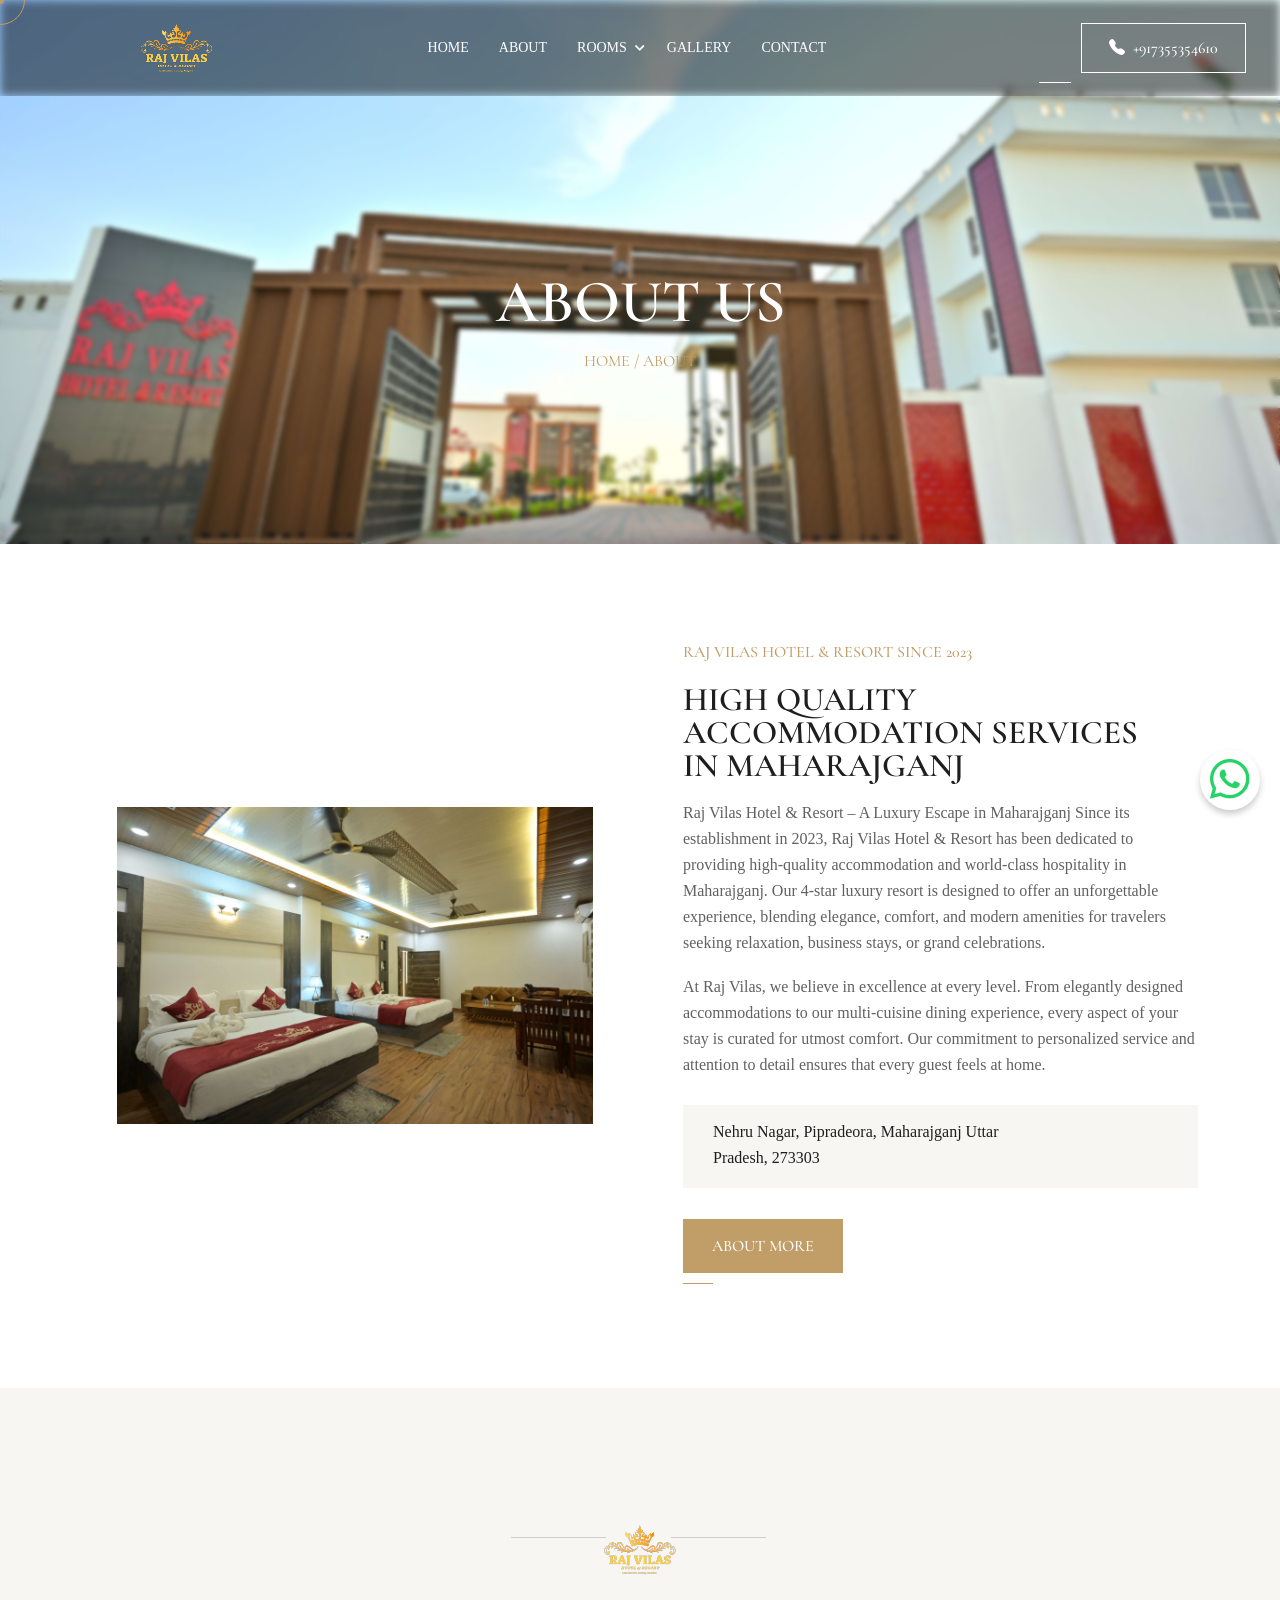
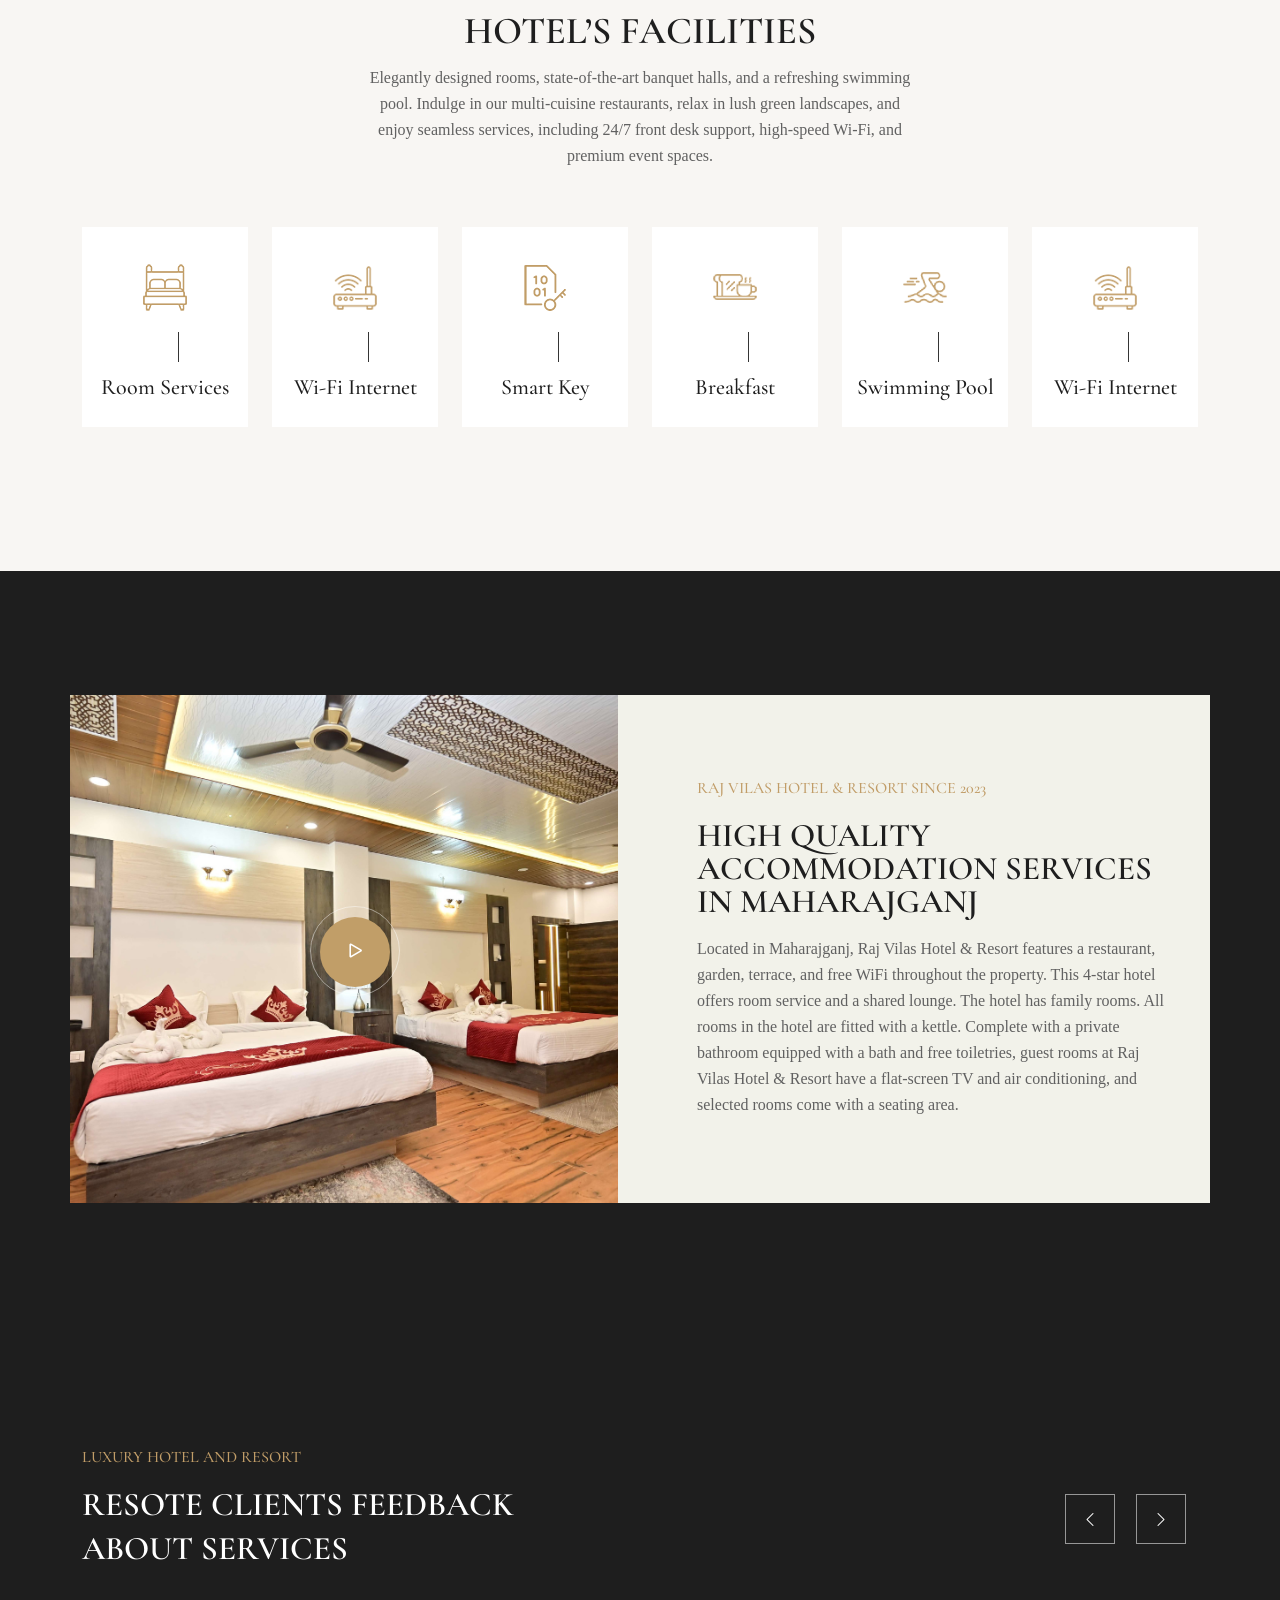
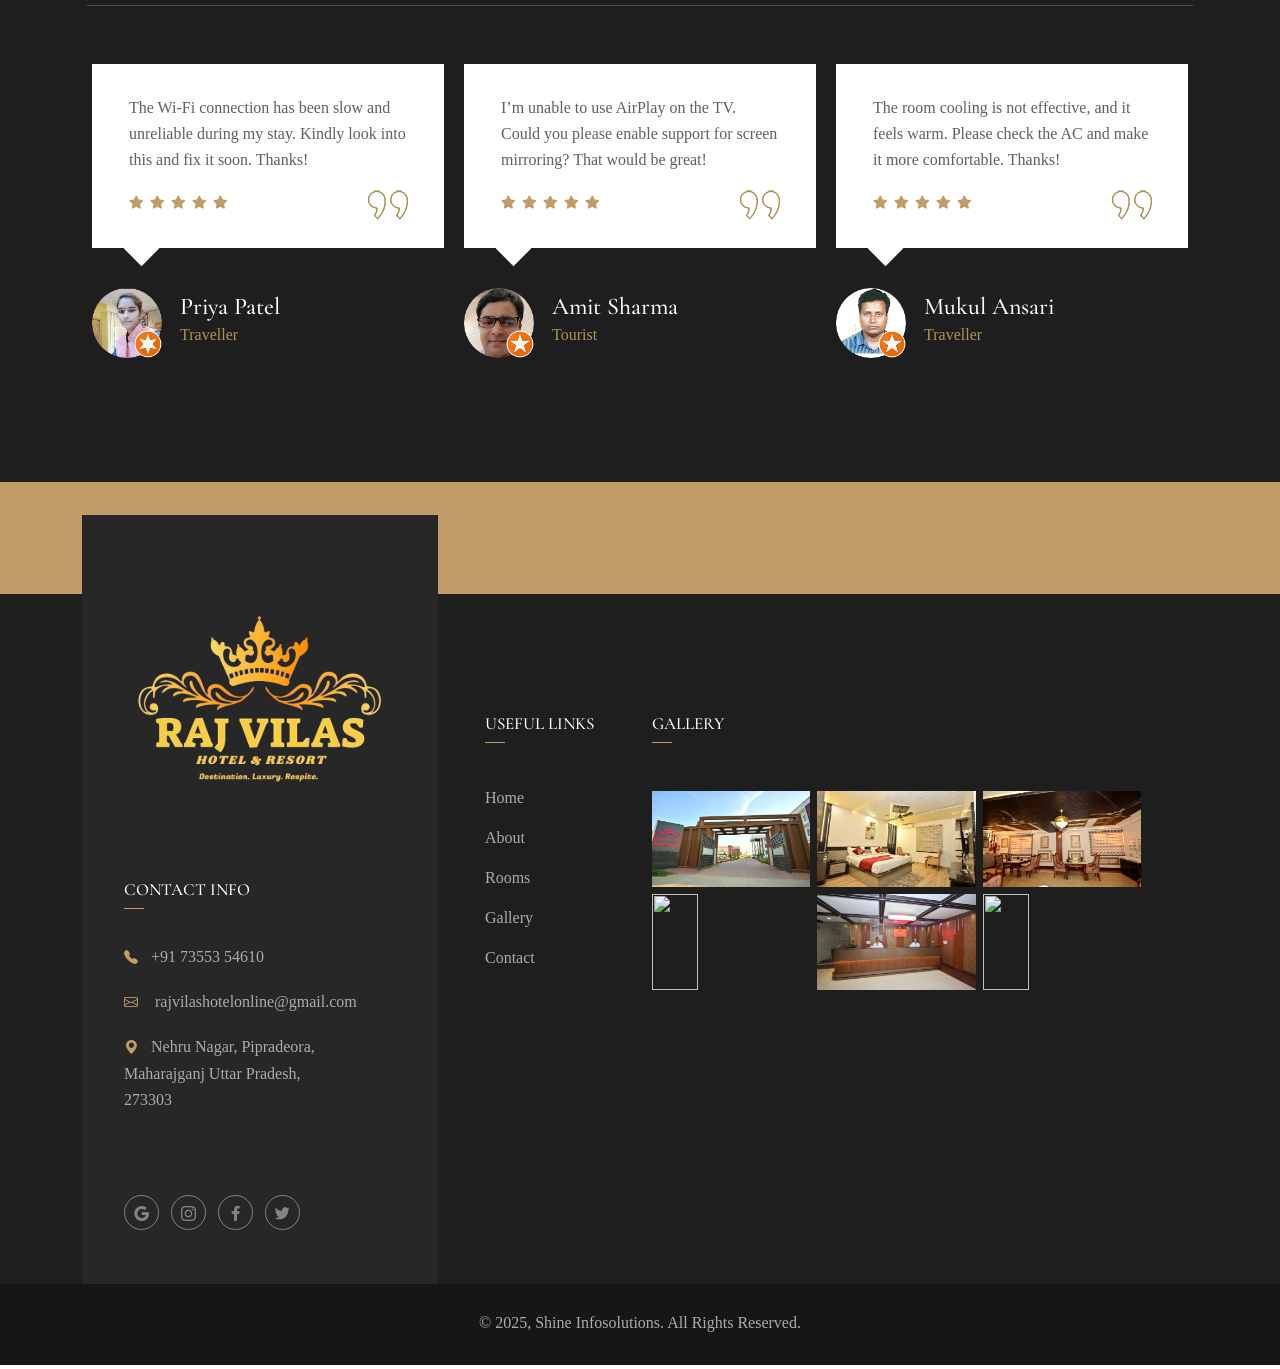
==== commit 694ab5c2: "message" ====
--- a/about.html
+++ b/about.html
@@ -707,7 +707,7 @@
 							<li><a href="index.html">Home</a></li>
 							<li><a href="about.html">About</a></li>
 							<li><a href="#">Rooms</a></li>
-							<li><a href="#">Services</a></li>
+							<!-- <li><a href="#">Services</a></li> -->
 							<li><a href="gallery.html">Gallery</a></li>
 							<li><a href="contact.html">Contact</a></li>
 						</ul>
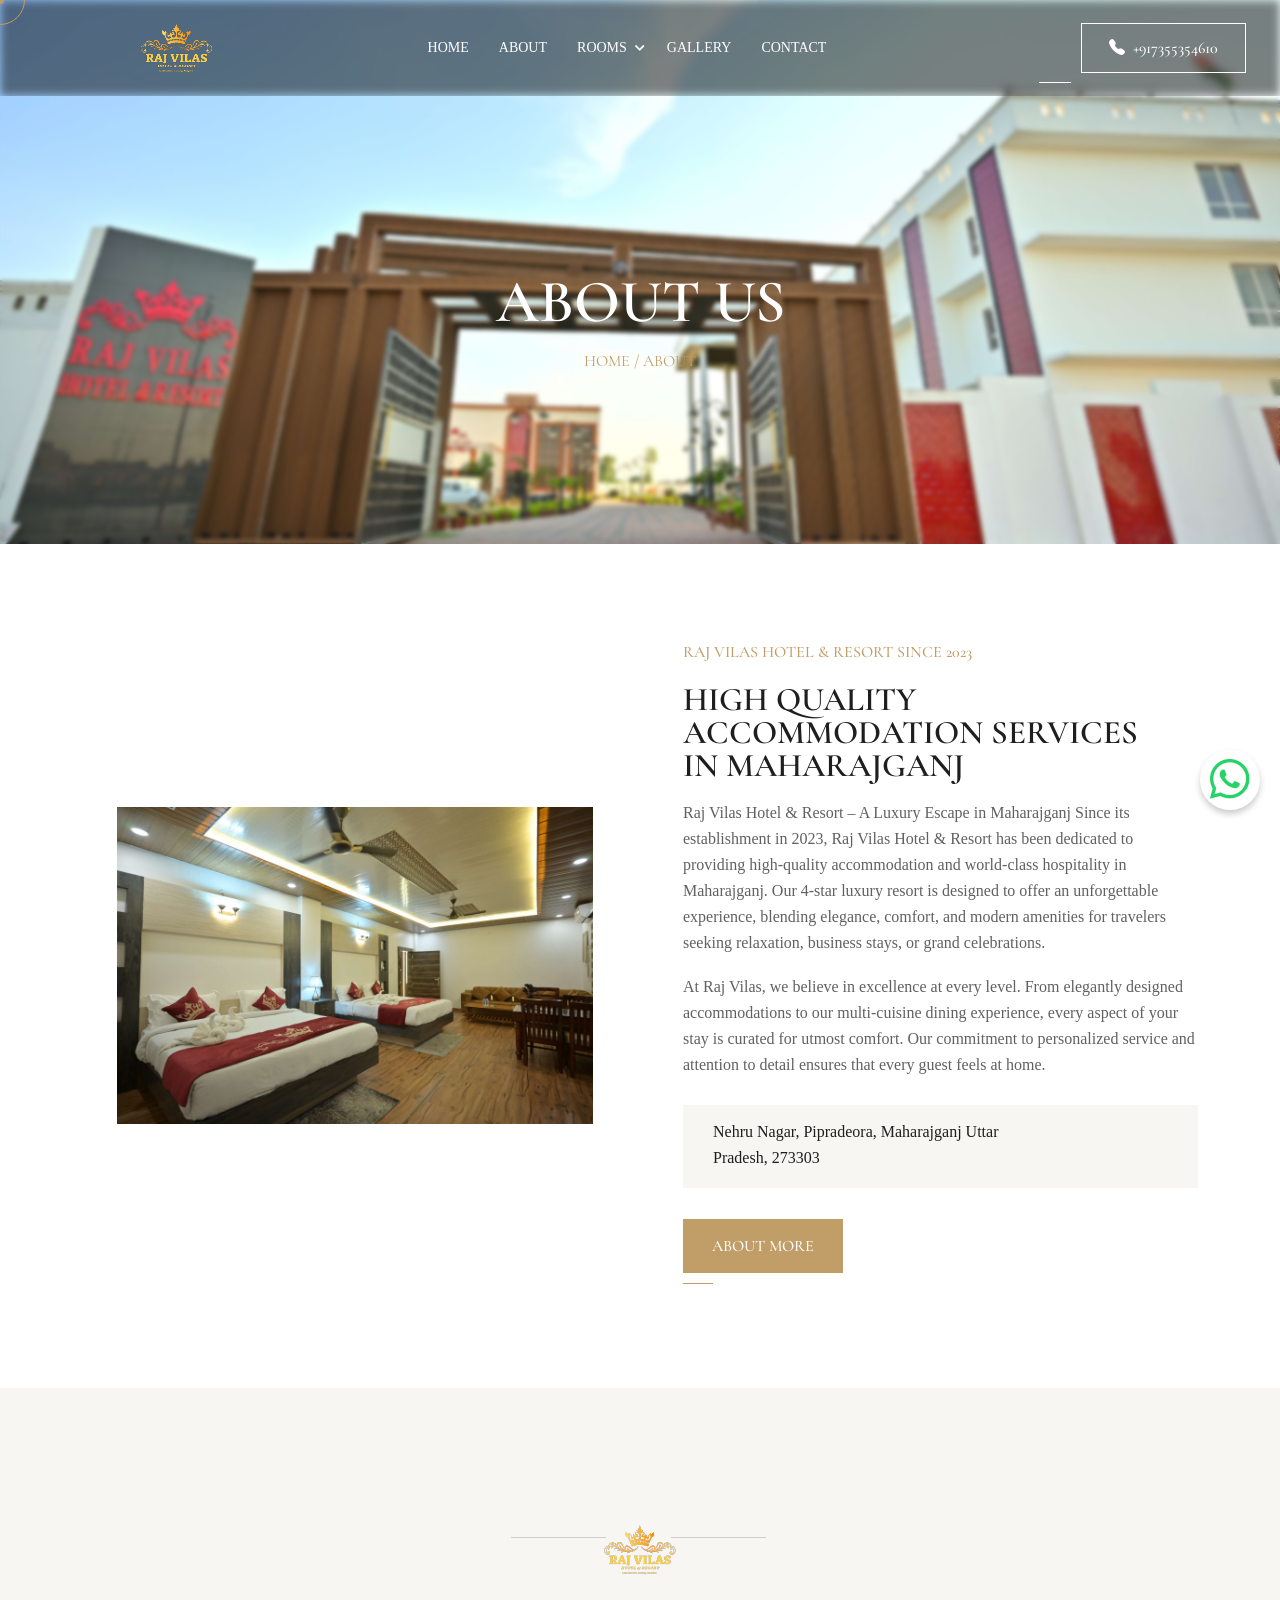
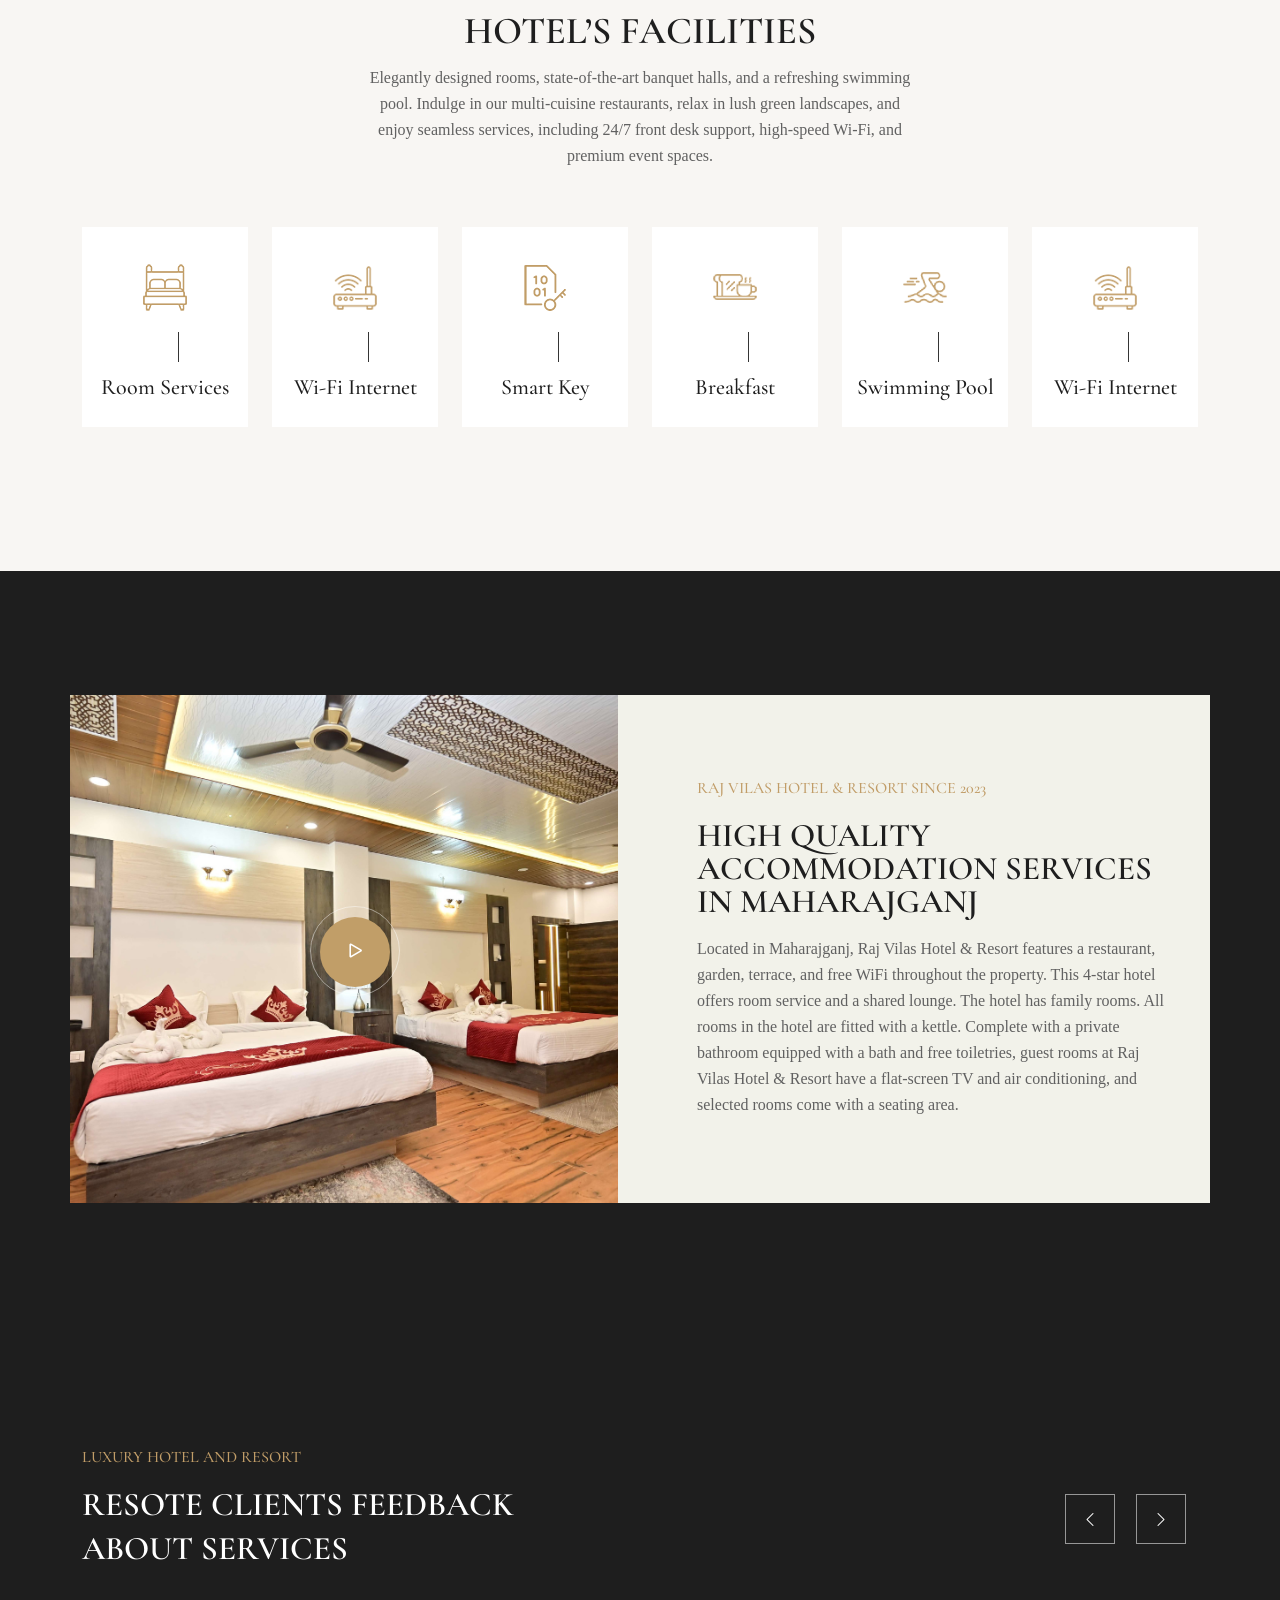
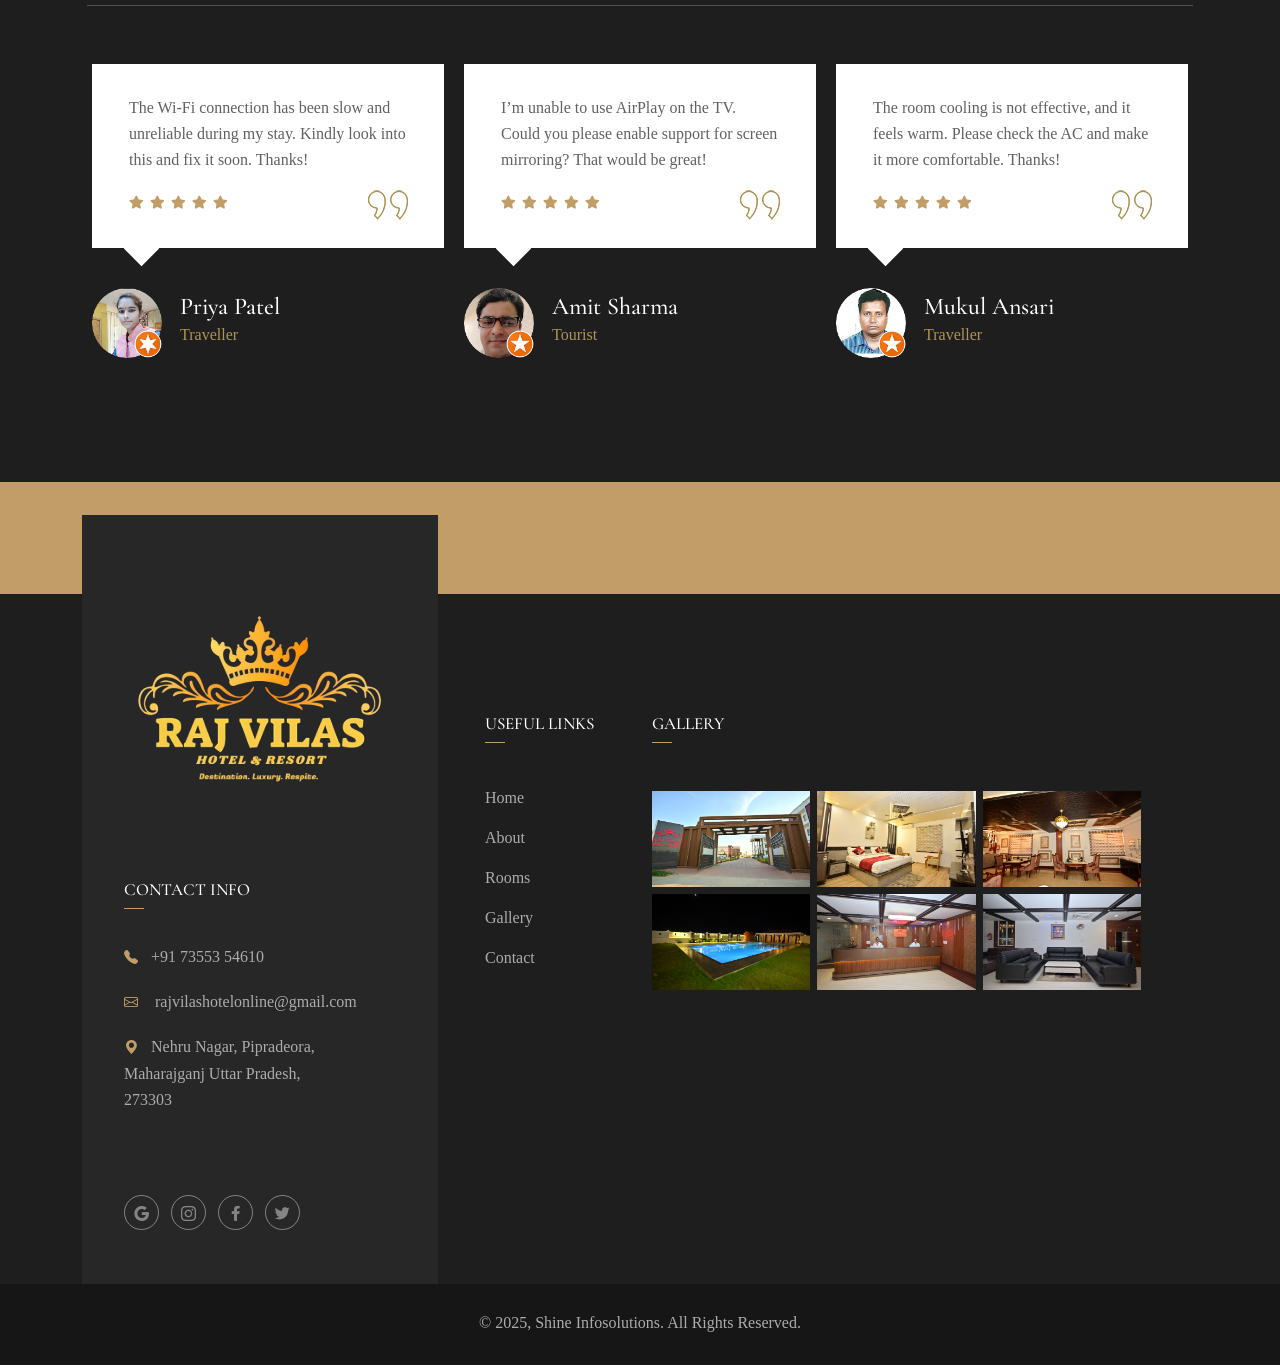
==== commit 97f8963b: "FIX FOOTER IMAGES" ====
--- a/about.html
+++ b/about.html
@@ -720,25 +720,25 @@
 						<h4>Gallery</h4>
 					</div>
 					<div class="footer-widget-gallery">
-							<a class="place venobox vbox-item" data-gall="lace-imgs"
-								href="assets/images/home-1/Banquet.jpg"><img src="assets/images/RajvillasCompressed/DSC_00344.JPG"
-									alt="" > </a>
-							<a class="place venobox vbox-item" data-gall="lace-imgs"
-								href="assets/images/home-1/Bed-Room.jpg"><img src="assets/images/RajvillasCompressed/DSC_0133.JPG"
-									alt="" > </a>
-							<a class="place venobox vbox-item" data-gall="lace-imgs"
-								href="assets/images/home-1/gallery1.jpg"><img src="assets/images/RajvillasCompressed/DSC_0036.JPG"
-									alt=""></a>
-							<a class="place venobox vbox-item" data-gall="lace-imgs"
-								href="assets/images/home-1/pool2.jpg"><img src="assets/imaGES/RajvillasCompressed/DSC_0210.JPG"
-									alt=""></a>
-							<a class="place venobox vbox-item" data-gall="lace-imgs"
-								href="assets/images/home-1/restaurent.jpg"><img src="assets/images/RajvillasCompressed/DSC_0186.JPG"
-									alt=""></a>
-							<a class="place venobox vbox-item" data-gall="lace-imgs"
-								href="assets/images/home-1/room-1.jpg"><img src="assets/images/RajvillasCompressed/DSC_0174.jpg"
-									alt=""></a>
-						</div>
+						<a class="place venobox vbox-item" data-gall="lace-imgs"
+							href="assets/images/RajvillasCompressed/DSC_00344.JPG"><img src="assets/images/RajvillasCompressed/DSC_00344.JPG"
+								alt="" > </a>
+						<a class="place venobox vbox-item" data-gall="lace-imgs"
+							href="assets/images/RajvillasCompressed/DSC_0133.JPG"><img src="assets/images/RajvillasCompressed/DSC_0133.JPG"
+								alt="" > </a>
+						<a class="place venobox vbox-item" data-gall="lace-imgs"
+							href="assets/images/RajvillasCompressed/DSC_0036.JPG"><img src="assets/images/RajvillasCompressed/DSC_0036.JPG"
+								alt=""></a>
+						<a class="place venobox vbox-item" data-gall="lace-imgs"
+							href="assets/images/RajvillasCompressed/DSC_0210.JPG"><img src="assets/images/RajvillasCompressed/DSC_0210.JPG"
+								alt=""></a>
+						<a class="place venobox vbox-item" data-gall="lace-imgs"
+							href="assets/images/RajvillasCompressed/DSC_0186.JPG"><img src="assets/images/RajvillasCompressed/DSC_0186.JPG"
+								alt=""></a>
+						<a class="place venobox vbox-item" data-gall="lace-imgs"
+							href="assets/images/RajvillasCompressed/DSC_0174.jpg"><img src="assets/images/RajvillasCompressed/DSC_0174.JPG"
+								alt=""></a>
+					</div>
 				</div>
 			</div>
 			<!-- <div class="col-lg-3 col-md-6 col-sm-6">
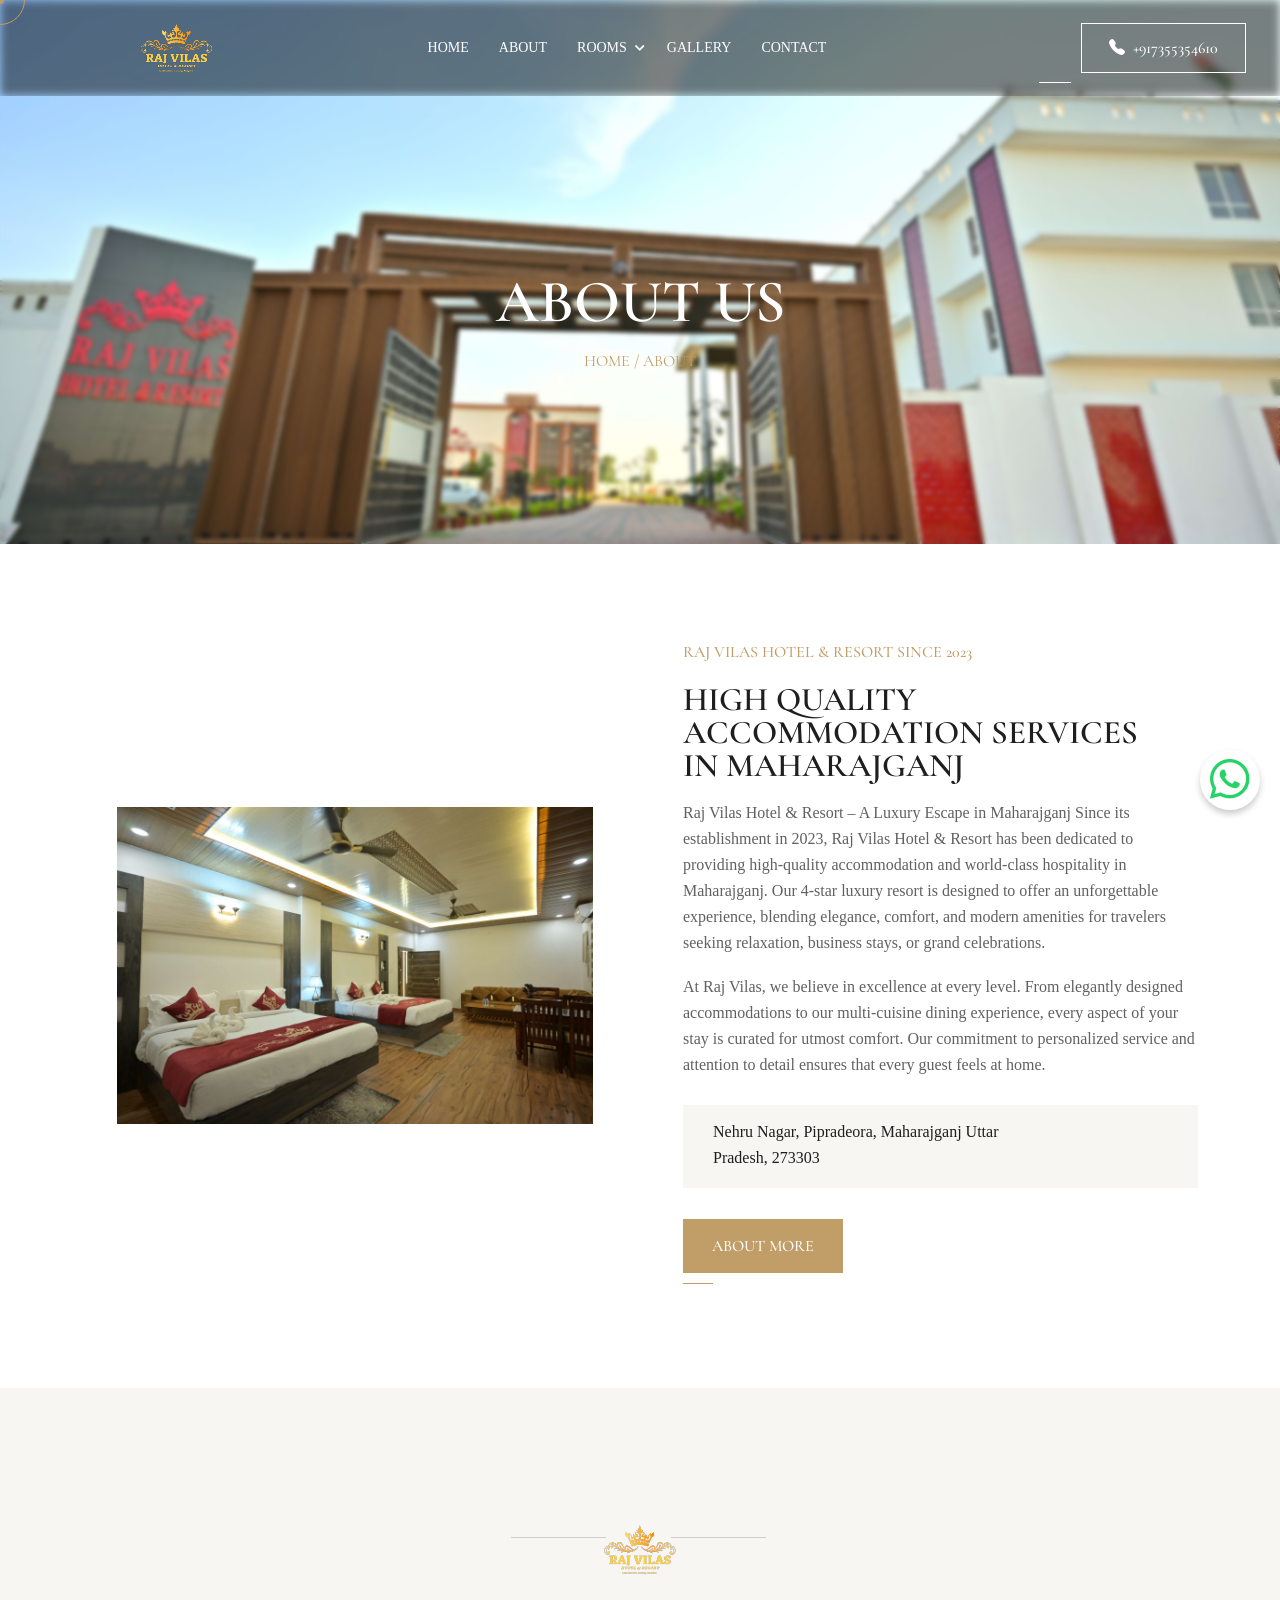
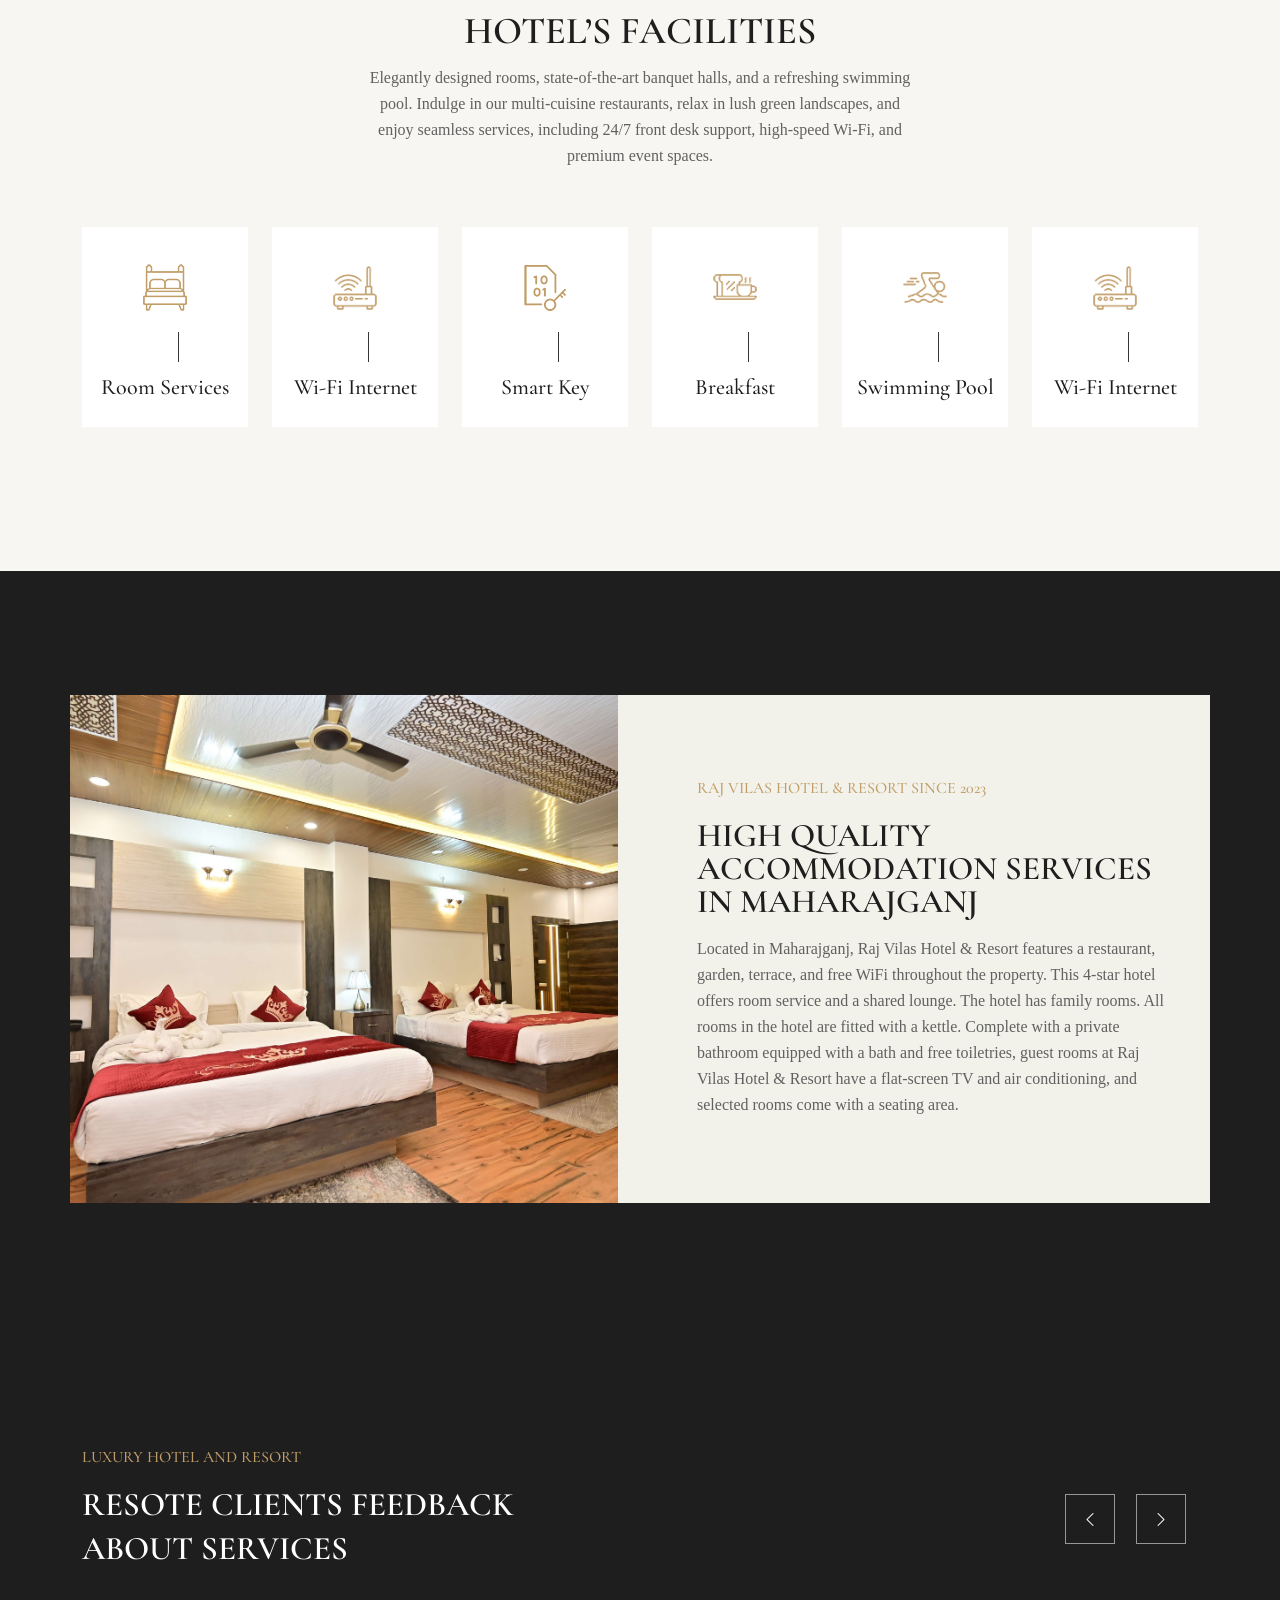
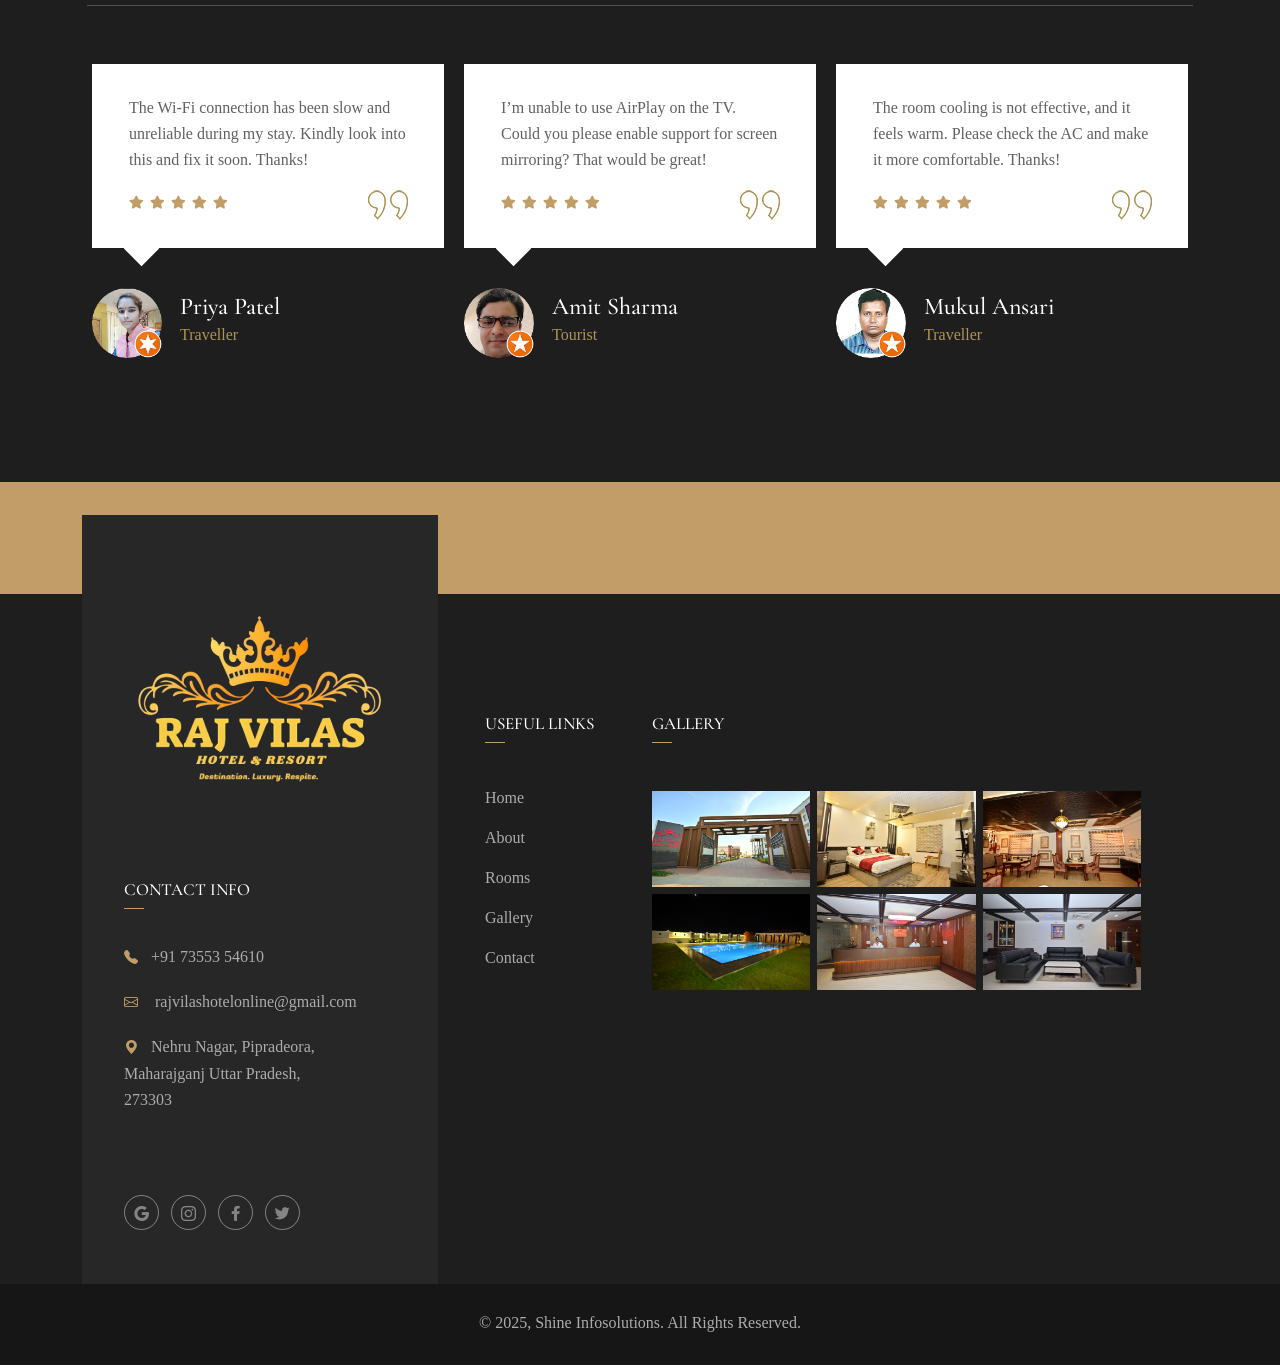
==== commit 91761773: "RECENT UPDATE REMOVE VIDEO PLAY BUTTON" ====
--- a/about.html
+++ b/about.html
@@ -302,7 +302,7 @@
 		<div class="row align-items-center call-do-action-bg">
 			<div class="col-lg-6 col-md-12">
 				<div class="call-do-action-video" data-cue="zoomIn">
-					<a class="video-vemo-icon venobox vbox-item" data-vbtype="youtube" data-autoplay="true" href="https://www.youtube.com/watch?v=e6R6VsgD8yQ&amp;t=179s"><i class="bi bi-play"></i></a>
+					<!-- <a class="video-vemo-icon venobox vbox-item" data-vbtype="youtube" data-autoplay="true" href="https://www.youtube.com/watch?v=e6R6VsgD8yQ&amp;t=179s"><i class="bi bi-play"></i></a> -->
 				</div>
 			</div>
 			<div class="col-lg-6 col-md-12 matha-ta-ghurlo" data-cue="zoomIn">
